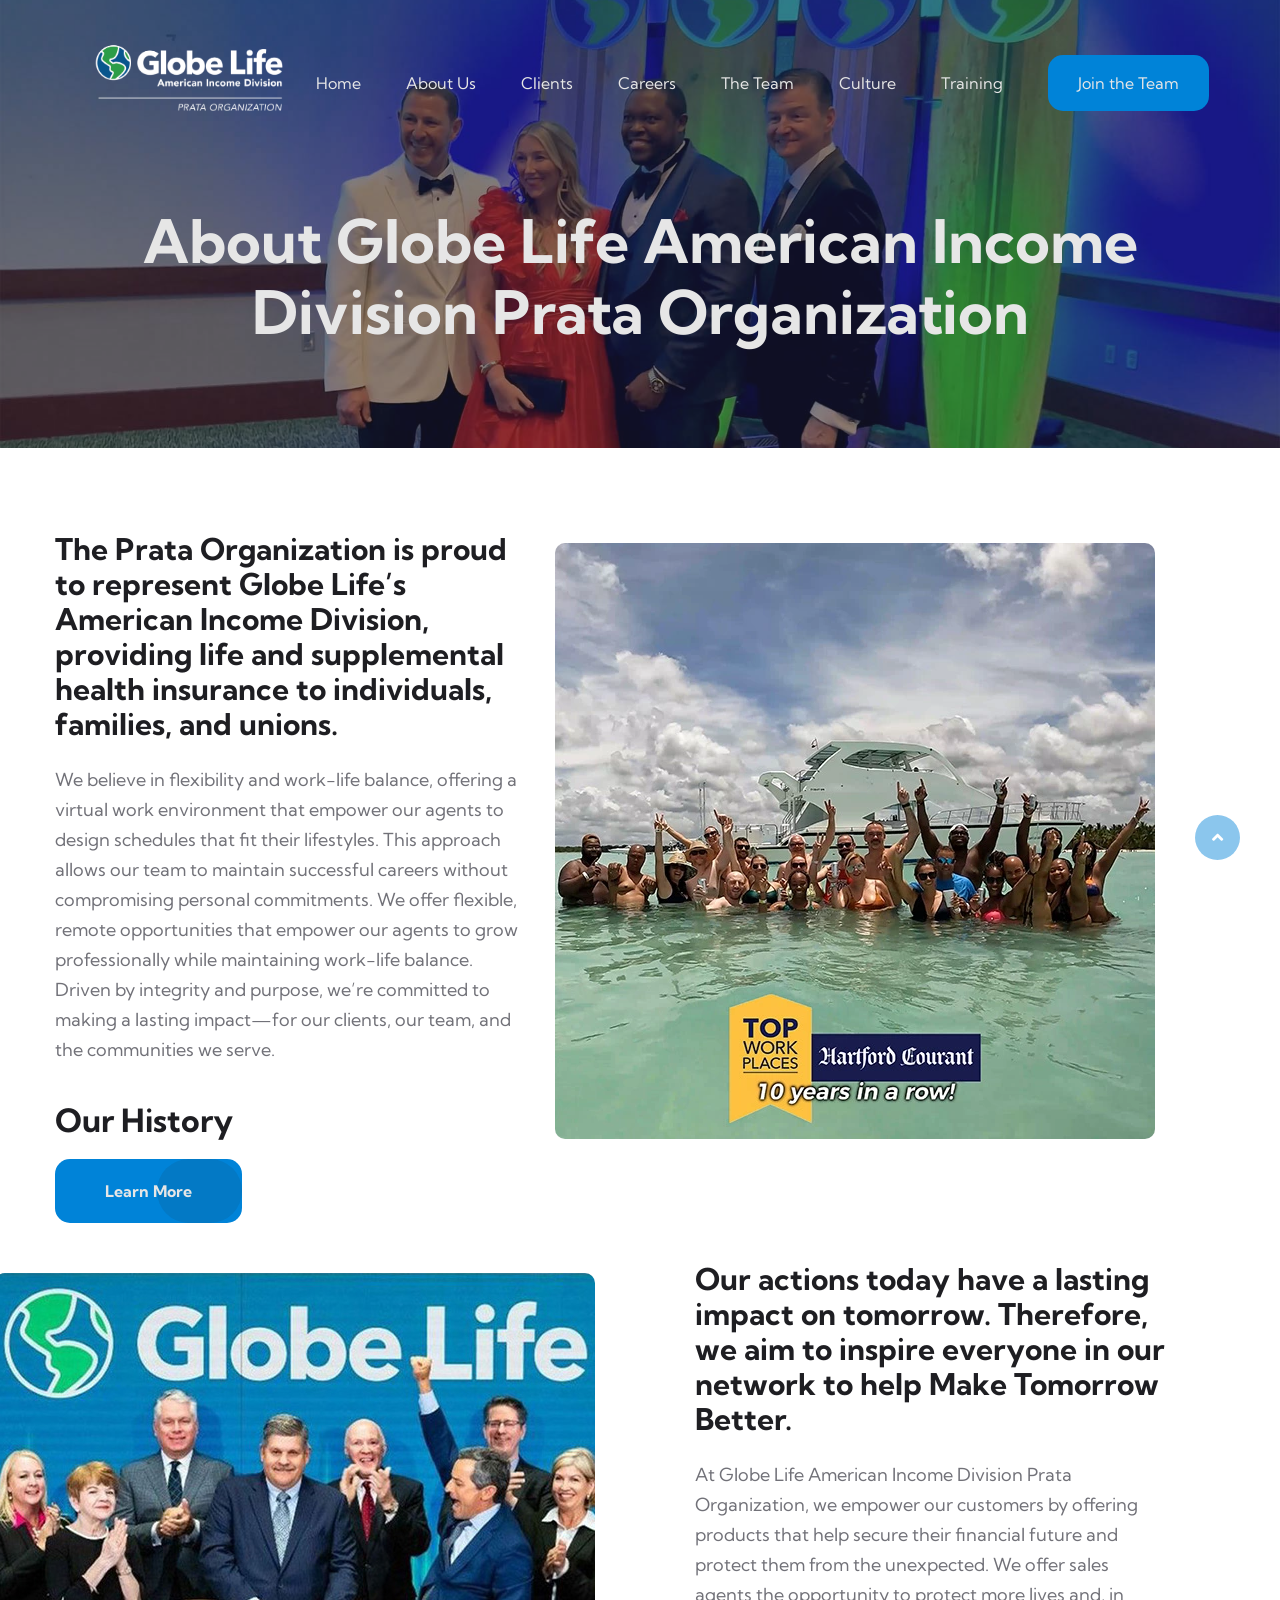
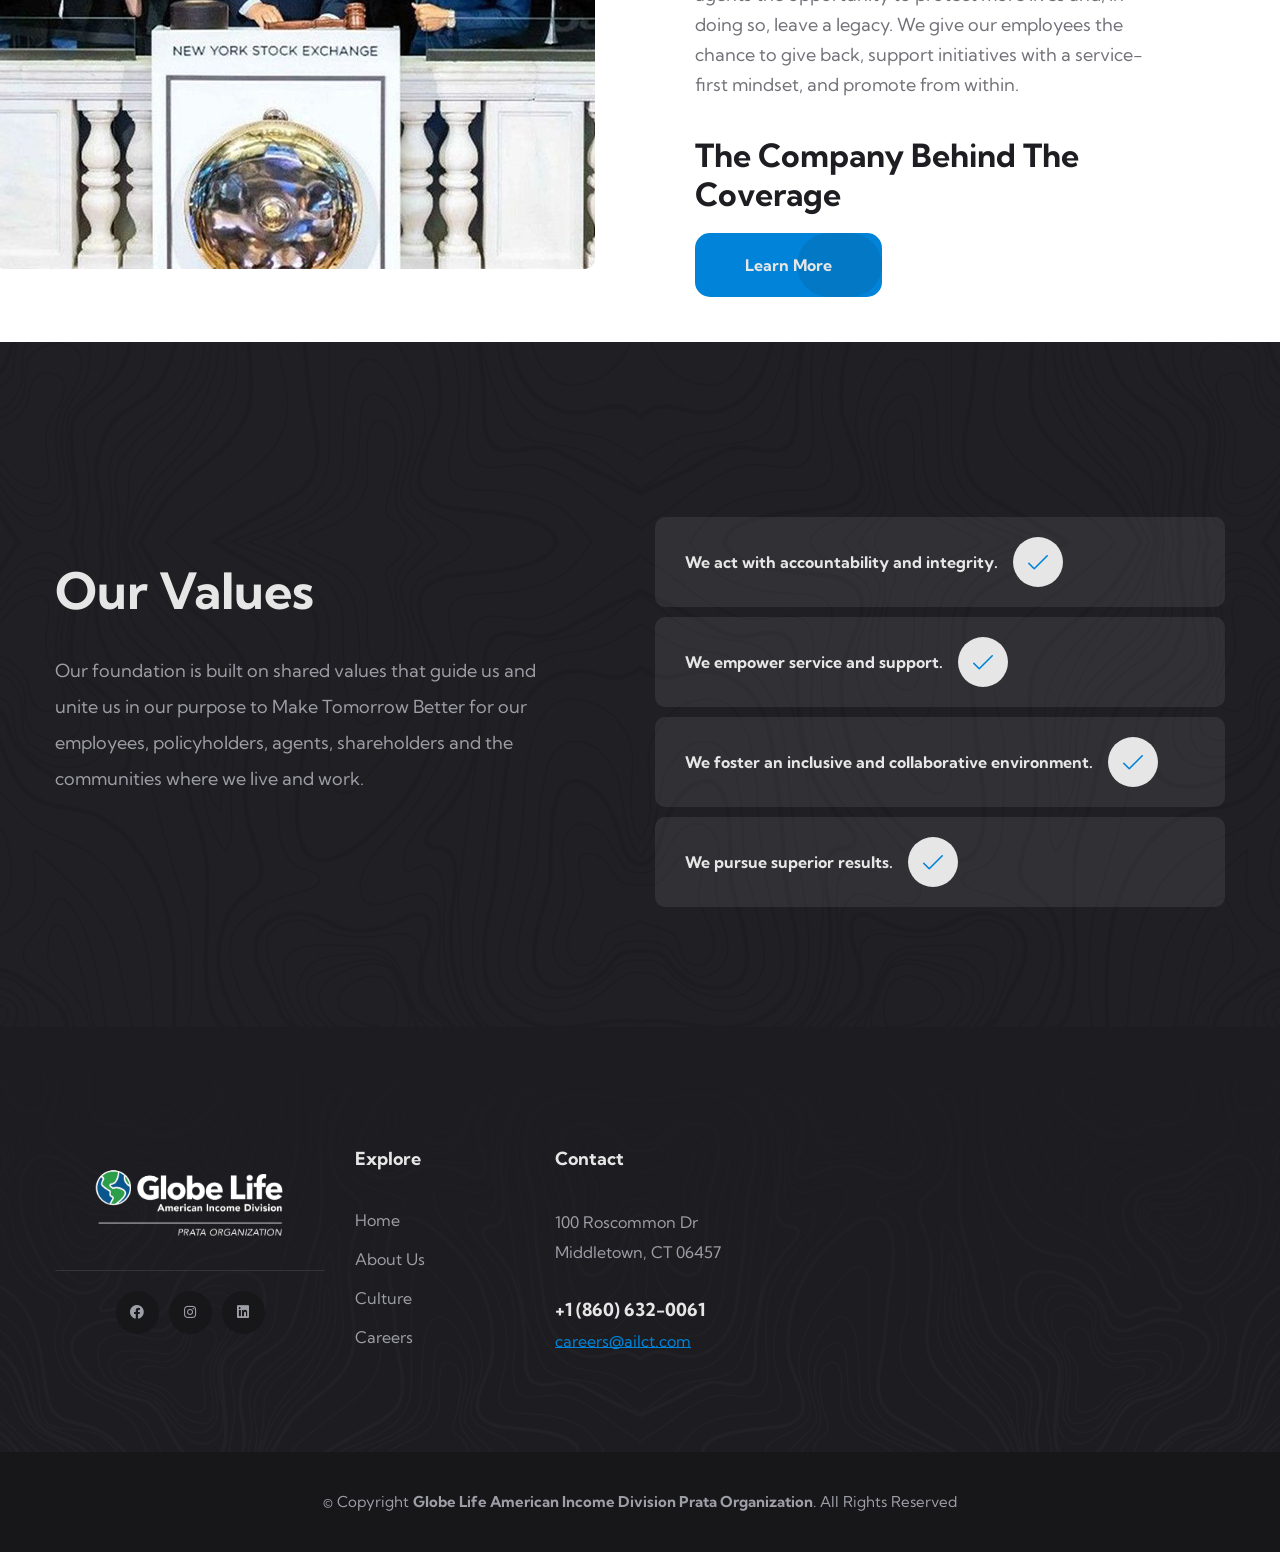
==== about-dev.html @ 78996fab "Create about-dev.html Create about dev page" ====
<!DOCTYPE html>
<html lang="en">

<head>
    <meta charset="UTF-8" />
    <meta name="viewport" content="width=device-width, initial-scale=1.0" />
    <title>About</title>
    <!-- favicons Icons -->
    <link rel="apple-touch-icon" sizes="180x180" href="assets/images/favicons/apple-touch-icon.png" />
    <link rel="icon" type="image/png" sizes="32x32" href="assets/images/favicons/favicon-32x32.png" />
    <link rel="icon" type="image/png" sizes="16x16" href="assets/images/favicons/favicon-16x16.png" />
    <link rel="manifest" href="assets/images/favicons/site.webmanifest" />
    <meta name="description" content="Entox HTML Template For Car Business" />

    <!-- fonts -->
    <link rel="preconnect" href="https://fonts.gstatic.com">
    <link href="https://fonts.googleapis.com/css2?family=Kumbh+Sans:wght@300;400;700&display=swap" rel="stylesheet">


    <link rel="stylesheet" href="assets/vendors/bootstrap/css/bootstrap.min.css" />
    <link rel="stylesheet" href="assets/vendors/animate/animate.min.css" />
    <link rel="stylesheet" href="assets/vendors/fontawesome/css/all.min.css" />
    <link rel="stylesheet" href="assets/vendors/jarallax/jarallax.css" />
    <link rel="stylesheet" href="assets/vendors/jquery-magnific-popup/jquery.magnific-popup.css" />
    <link rel="stylesheet" href="assets/vendors/nouislider/nouislider.min.css" />
    <link rel="stylesheet" href="assets/vendors/nouislider/nouislider.pips.css" />
    <link rel="stylesheet" href="assets/vendors/odometer/odometer.min.css" />
    <link rel="stylesheet" href="assets/vendors/swiper/swiper.min.css" />
    <link rel="stylesheet" href="assets/vendors/moniz-icons/style.css">
    <link rel="stylesheet" href="assets/vendors/tiny-slider/tiny-slider.min.css" />
    <link rel="stylesheet" href="assets/vendors/reey-font/stylesheet.css" />
    <link rel="stylesheet" href="assets/vendors/owl-carousel/owl.carousel.min.css" />
    <link rel="stylesheet" href="assets/vendors/owl-carousel/owl.theme.default.min.css" />
    <link rel="stylesheet" href="assets/vendors/twentytwenty/twentytwenty.css" />
    <link rel="stylesheet" href="assets/vendors/bxslider/jquery.bxslider.css" />
    <link rel="stylesheet" href="assets/vendors/bootstrap-select/css/bootstrap-select.min.css" />
    <link rel="stylesheet" href="assets/vendors/vegas/vegas.min.css" />
    <link rel="stylesheet" href="assets/vendors/jquery-ui/jquery-ui.css" />
    <link rel="stylesheet" href="assets/vendors/timepicker/timePicker.css" />

    <!-- template styles -->
    <link rel="stylesheet" href="assets/css/moniz.css" />
    <link rel="stylesheet" href="assets/css/moniz-responsive.css" />

    <!-- RTL Styles -->
    <link rel="stylesheet" href="assets/css/moniz-rtl.css">

    <!-- color css -->
    <link rel="stylesheet" id="jssDefault" href="assets/css/colors/color-default.css">
    <link rel="stylesheet" id="jssMode" href="assets/css/modes/moniz-normal.css">

    <!-- toolbar css -->
    <link rel="stylesheet" href="assets/css/moniz-toolbar.css">

</head>

<body>



    <div class="preloader">
        <img class="preloader__image" width="60" src="assets/images/loader.png" alt="" />
    </div>
    <!-- /.preloader -->
    <div class="page-wrapper">
        <header class="main-header clearfix">
            <nav class="main-menu clearfix">
                <div class="main-menu-wrapper clearfix">
                    <div class="main-menu-wrapper__left clearfix">
                        <div class="main-menu-wrapper__logo">
                            <a href="index.html"><img src="assets/images/pratalogo.png" alt=""></a>
                        </div>
                        <div class="main-menu-wrapper__social">
                            <a href="https://www.facebook.com/prataorganization/" class="clr-fb"><i class="fab fa-facebook"></i></a>
                            <a href="https://www.instagram.com/prata_organization" class="clr-ins"><i class="fab fa-instagram"></i></a>
                            <a href="https://www.instagram.com/prata_organization" class="clr-dri"><i class="fab fa-linkedin"></i></a>
                        </div>
                    </div>
                    <div class="main-menu-wrapper__main-menu">
                        <a href="#" class="mobile-nav__toggler">
                            <span></span>
                        </a>
                        <ul class="main-menu__list" >
                            <li  ><a href="index.html">Home</a></li>
                            <li><a href="about.html">About Us</a></li>
                            <li><a href="clients.html">Clients</a></li>
                            <li><a href="careers.html">Careers</a></li>
                            <li><a href="team.html">The Team</a></li>
                            <li><a href="culture.html">Culture</a></li>
                            <li><a href="https://prataacademy.com">Training</a></li>
                            <li> <a href="join.html" class="team-btn"><span>Join the Team</span></a></li>
                        </ul>
                    </div>
                    <!--
                    <div class="main-menu-wrapper__right">
                        <div class="main-menu-wrapper__right-contact-box">
                            <div class="main-menu-wrapper__right-contact-icon">
                                <span class="icon-phone-call"></span>
                            </div>

                            <div class="main-menu-wrapper__right-contact-number">
                                <a href="tel:92-666-888-0000">92 666 888 0000</a>
                            </div>
                        </div>
                    </div>
                    -->
                </div>
            </nav>
        </header>

        <div class="stricky-header stricked-menu main-menu">
            <div class="sticky-header__content"></div><!-- /.sticky-header__content -->
        </div><!-- /.stricky-header -->

        <!--Page Header Start-->
        <section class="page-header" style="background-image: url(assets/images/header-02.jpg);  background-position: 0px 30%">

            <div class="container">
                <div class="page-header__inner">
                    <h2>About Globe Life American Income Division Prata Organization</h2>
                </div>
            </div>
        </section>
        <!--Page Header End-->

        <!--Reasons Start-->
        <section class="reasons">
            <div class="container">

                <div class="row"  style="margin-top:-25px;">
                    <div class="col-xl-5 col-lg-6" >
                        <div class="reasons__right" style=" margin-right:0;">
                            <div class="section-title text-left">
                                <h2 class="section-title__title" style="font-size: 30px; line-height:35px; margin-right:0">
                                    The Prata Organization is proud to represent Globe Life’s American Income Division, providing life and supplemental health insurance to individuals, families, and unions.</h2>
                            </div>
                            <p class="reasons__text" style="line-height:30px;">We believe in flexibility and work-life balance, offering a virtual work environment that empower our agents to design schedules that fit their lifestyles. This approach allows our team to maintain successful careers without compromising personal commitments.

                                We offer flexible, remote opportunities that empower our agents to grow professionally while maintaining work-life balance.

                                Driven by integrity and purpose, we’re committed to making a lasting impact—for our clients, our team, and the communities we serve.</p>
                            <br>
                            <h2><strong>Our History</strong></h2>
                            <a href="https://www.ailife.com/about/history" class="thm-btn reasons__btn" style="margin-top:20px"><span>Learn More</span></a>
                            <br>
                        </div>
                    </div>
                    <div class="col-xl-7 col-lg-6" style="">
                        <div class="reasons__left">
                            <div class="reasons__img">
                                <img src="assets/images/aboutgraphic.webp" alt="">
                                <div class="reasons__img-shape-1"></div>
                                <div class="reasons__img-shape-2"></div>
                            </div>
                        </div>
                    </div>
                </div>
                <div class="row"  style="margin-top:50px;">
                    <div class="col-xl-7 col-lg-6" style="margin-left:-60px">
                        <div class="reasons__left">
                            <div class="reasons__img">
                                <img src="assets/images/about-main.jpg" alt="">
                                <div class="reasons__img-shape-1"></div>
                                <div class="reasons__img-shape-2"></div>
                            </div>
                        </div>
                    </div>
                    <div class="col-xl-5 col-lg-6">
                        <div class="reasons__right">
                            <div class="section-title text-left">
                                <h2 class="section-title__title" style="font-size: 30px; line-height:35px;">
                                    Our actions today have a lasting impact on tomorrow. Therefore, we aim to inspire everyone in our network to help Make Tomorrow Better.</h2>
                            </div>
                            <p class="reasons__text" style="line-height:30px;">At Globe Life American Income Division Prata Organization, we empower our customers by offering products that help secure their financial future and protect them from the unexpected. We offer sales agents the opportunity to protect more lives and, in doing so, leave a legacy. We give our employees the chance to give back, support initiatives with a service-first mindset, and promote from within.</p>
                            <br>
                            <h2><strong>The Company Behind The Coverage</strong></h2>
                            <a href="https://www.ailife.com/about" class="thm-btn reasons__btn" style="margin-top:20px"><span>Learn More</span></a>
                        </div>
                    </div>
                </div>
            </div>
        </section>
        <!--Reasons End-->

        <!--Core Features Start-->
        <section class="core-features">
            <div class="core-features-bg" style="background-image: url(assets/images/backgrounds/core-features-bg-invrt.jpg); ">
            </div>
            <div class="container">
                <div class="row">
                    <div class="col-xl-6 col-lg-6">
                        <div class="core-features__left" style="padding-top:100px;">
                            <div class="section-title text-left">
                                <h2 class="section-title__title">Our Values</h2>
                            </div>
                            <div class="core-features__left-bottom">
                                <div class="core-features__left-bottom-img">
                                    <!-- <img src="assets/images/resources/core-features-left-bottom-img.jpg" alt=""> -->
                                </div>
                                <div class="core-features__left-bottom-text">
                                    <p>Our foundation is built on shared values that guide us and unite us in our purpose to Make Tomorrow Better for our employees, policyholders, agents, shareholders and the communities where we live and work.</p>
                                </div>
                            </div>
                        </div>
                    </div>
                    <div class="col-xl-6 col-lg-4">
                        <div class="core-features__promicess">
                            <ul class="list-unstyled core-features__promicess-list" style="justify-content: left;">
                                <li style="justify-content: left;">
                                    <div class="text"  style="text-align: left">
                                        <p style="text-align: left">We act with accountability and integrity.</p>
                                    </div>
                                    <div class="icon" style="text-align: left">
                                        <span class="icon-tick"></span>
                                    </div>
                                </li>
                                <li style="justify-content: left;">
                                    <div class="text" style="text-align: left">
                                        <p style="text-align: left">We empower service and support.</p>
                                    </div>
                                    <div class="icon">
                                        <span class="icon-tick"></span>
                                    </div>
                                </li>
                                <li style="justify-content: left;">
                                    <div class="text" style="text-align: left">
                                        <p style="text-align: left">We foster an inclusive and collaborative environment.</p>
                                    </div>
                                    <div class="icon">
                                        <span class="icon-tick"></span>
                                    </div>
                                </li>
                                <li style="justify-content: left;">
                                    <div class="text">
                                        <p style="text-align: left">We pursue superior results.</p>
                                    </div>
                                    <div class="icon">
                                        <span class="icon-tick"></span>
                                    </div>
                                </li>
                            </ul>
                        </div>
                    </div>
                </div>
            </div>
        </section>
        <!--Core Features End-->

        <!--Counter One Start
        <section class="counters-one">
            <div class="container">
                <ul class="counters-one__box list-unstyled">
                    <li class="counter-one__single wow fadeInUp" data-wow-delay="100ms">
                        <div class="counter-one__icon">
                            <span class="icon-recommend"></span>
                        </div>
                        <h3 class="odometer" data-count="860">00</h3>
                        <p class="counter-one__text">Projects completed</p>
                    </li>
                    <li class="counter-one__single wow fadeInUp" data-wow-delay="200ms">
                        <div class="counter-one__icon">
                            <span class="icon-recruit"></span>
                        </div>
                        <h3 class="odometer" data-count="50">00</h3>
                        <p class="counter-one__text">Active clients</p>
                    </li>
                    <li class="counter-one__single wow fadeInUp" data-wow-delay="300ms">
                        <div class="counter-one__icon">
                            <span class="icon-coffee"></span>
                        </div>
                        <h3 class="odometer" data-count="93">00</h3>
                        <p class="counter-one__text">Cups of coffee</p>
                    </li>
                    <li class="counter-one__single wow fadeInUp" data-wow-delay="400ms">
                        <div class="counter-one__icon">
                            <span class="icon-customer-review"></span>
                        </div>
                        <h3 class="odometer" data-count="970">00</h3>
                        <p class="counter-one__text">Happy clients</p>
                    </li>
                    <li class="counter-one__shape wow fadeInUp" data-wow-delay="500ms"></li>
                </ul>
            </div>
        </section>
        Counter One End-->

        <!--Site Footer One Start-->
        <!--Site Footer One Start-->
        <!--Site Footer One Start-->
        <footer class="site-footer">
            <div class="site-footer__top">
                <div class="site-footer-top-bg"
                     style="background-image: url(assets/images/backgrounds/site-footer-bg.jpg)"></div>
                <div class="container">
                    <div class="row">
                        <div class="col-xl-3 col-lg-6 col-md-6 wow fadeInUp" data-wow-delay="100ms">
                            <div class="footer-widget__column footer-widget__about"  style="justify-content: center">
                                <div class="footer-widget__about-logo"  style="justify-content: center">
                                    <a href="index.html"><img src="assets/images/pratalogo.png" alt=""></a>
                                </div>
                                <!--    <p class="footer-widget__about-text">Welcome to our website design agency. Lore ipsum
                                        simply text amet cing elit.</p> -->
                                <div class="footer-widget__about-social-list" style="justify-content: center">
                                    <a href="https://www.facebook.com/prataorganization/" class="clr-fb"><i class="fab fa-facebook"></i></a>
                                    <a href="https://www.instagram.com/prata_organization" class="clr-ins"><i class="fab fa-instagram"></i></a>
                                    <a href="https://www.instagram.com/prata_organization" class="clr-dri"><i class="fab fa-linkedin"></i></a>
                                </div>
                            </div>
                        </div>
                        <div class="col-xl-2 col-lg-6 col-md-6 wow fadeInUp" data-wow-delay="200ms">
                            <div class="footer-widget__column footer-widget__explore clearfix">
                                <h3 class="footer-widget__title">Explore</h3>
                                <ul class="footer-widget__explore-list list-unstyled">
                                    <li><a href="./">Home</a></li>
                                    <li><a href="about.html">About Us</a></li>
                                    <li><a href="culture.html">Culture</a></li>
                                    <li><a href="careers.html">Careers</a></li>
                                </ul>
                            </div>
                        </div>
                        <div class="col-xl-3 col-lg-6 col-md-6 wow fadeInUp" data-wow-delay="400ms">
                            <div class="footer-widget__column footer-widget__contact">
                                <h3 class="footer-widget__title">Contact</h3>
                                <p class="footer-widget__contact-text">100 Roscommon Dr<br>Middletown, CT 06457</p>
                                <div class="footer-widget__contact-info">
                                    <p>
                                        <a href="tel:+1-860-632-0061" class="footer-widget__contact-phone">+1 (860) 632-0061</a>
                                        <a href="mailto:careers@ailct.com"
                                           class="footer-widget__contact-mail">careers@ailct.com</a>
                                    </p>
                                </div>
                            </div>
                        </div>

                    </div>
                </div>
            </div>
            <div class="site-footer-bottom">
                <div class="container">
                    <div class="row">
                        <div class="col-xl-12">
                            <div class="site-footer-bottom__inner">
                                <p class="site-footer-bottom__copy-right">© Copyright <strong><a
                                        href="./#">Globe Life American Income Division Prata Organization</a></strong>. All Rights Reserved</p>
                            </div>
                        </div>
                    </div>
                </div>
            </div>
        </footer>
        <!--Site Footer One End-->

        <!--Site Footer One End-->


    </div><!-- /.page-wrapper -->


    <div class="mobile-nav__wrapper">
        <div class="mobile-nav__overlay mobile-nav__toggler"></div>
        <!-- /.mobile-nav__overlay -->
        <div class="mobile-nav__content">
            <span class="mobile-nav__close mobile-nav__toggler"></span>

            <div class="logo-box">
                <a href="index.html" aria-label="logo image"><img src="assets/images/pratalogo.png" width="155"
                        alt="" /></a>
            </div>
            <!-- /.logo-box -->
            <div class="mobile-nav__container"></div>
            <!-- /.mobile-nav__container -->

            <ul class="mobile-nav__contact list-unstyled">
                <li>
                    <i class="fa fa-envelope"></i>
                    <a href="mailto:careers@ailct.com">careers@ailct.com</a>
                </li>
                <li>
                    <i class="fa fa-phone-alt"></i>
                    <a href="tel:860-632-0061">+1 (860) 632-0061</a>
                </li>
            </ul><!-- /.mobile-nav__contact -->
            <div class="mobile-nav__top">
                <div class="mobile-nav__social">
                    <a href="https://www.facebook.com/prataorganization/" class="clr-fb"><i class="fab fa-facebook"></i></a>
                    <a href="https://www.instagram.com/prata_organization" class="clr-ins"><i class="fab fa-instagram"></i></a>
                    <a href="https://www.instagram.com/prata_organization" class="clr-dri"><i class="fab fa-linkedin"></i></a>
                </div><!-- /.mobile-nav__social -->
            </div><!-- /.mobile-nav__top -->
        </div>
        <!-- /.mobile-nav__content -->
    </div>
    <!-- /.mobile-nav__wrapper -->

    <div class="search-popup">
        <div class="search-popup__overlay search-toggler"></div>
        <!-- /.search-popup__overlay -->
        <div class="search-popup__content">
            <form action="#">
                <label for="search" class="sr-only">search here</label><!-- /.sr-only -->
                <input type="text" id="search" placeholder="Search Here..." />
                <button type="submit" aria-label="search submit" class="thm-btn">
                    <i class="icon-magnifying-glass"></i>
                </button>
            </form>
        </div>
        <!-- /.search-popup__content -->
    </div>
    <!-- /.search-popup -->

    <a href="#" data-target="html" class="scroll-to-target scroll-to-top"><i class="fa fa-angle-up"></i></a>


    <script src="assets/vendors/jquery/jquery-3.5.1.min.js"></script>
    <script src="assets/vendors/bootstrap/js/bootstrap.bundle.min.js"></script>
    <script src="assets/vendors/jarallax/jarallax.min.js"></script>
    <script src="assets/vendors/jquery-ajaxchimp/jquery.ajaxchimp.min.js"></script>
    <script src="assets/vendors/jquery-appear/jquery.appear.min.js"></script>
    <script src="assets/vendors/jquery-circle-progress/jquery.circle-progress.min.js"></script>
    <script src="assets/vendors/jquery-magnific-popup/jquery.magnific-popup.min.js"></script>
    <script src="assets/vendors/jquery-validate/jquery.validate.min.js"></script>
    <script src="assets/vendors/nouislider/nouislider.min.js"></script>
    <script src="assets/vendors/odometer/odometer.min.js"></script>
    <script src="assets/vendors/swiper/swiper.min.js"></script>
    <script src="assets/vendors/tiny-slider/tiny-slider.min.js"></script>
    <script src="assets/vendors/wnumb/wNumb.min.js"></script>
    <script src="assets/vendors/wow/wow.js"></script>
    <script src="assets/vendors/isotope/isotope.js"></script>
    <script src="assets/vendors/countdown/countdown.min.js"></script>
    <script src="assets/vendors/owl-carousel/owl.carousel.min.js"></script>
    <script src="assets/vendors/twentytwenty/twentytwenty.js"></script>
    <script src="assets/vendors/twentytwenty/jquery.event.move.js"></script>
    <script src="assets/vendors/bxslider/jquery.bxslider.min.js"></script>
    <script src="assets/vendors/bootstrap-select/js/bootstrap-select.min.js"></script>
    <script src="assets/vendors/vegas/vegas.min.js"></script>
    <script src="assets/vendors/jquery-ui/jquery-ui.js"></script>
    <script src="assets/vendors/timepicker/timePicker.js"></script>


    <script src="http://maps.google.com/maps/api/js?key=AIzaSyATY4Rxc8jNvDpsK8ZetC7JyN4PFVYGCGM"></script>


    <!-- template js -->
    <script src="assets/js/moniz.js"></script>



</body>

</html>
---- assets/vendors/nouislider/nouislider.min.css ----
/*! nouislider - 14.1.1 - 12/15/2019 */
.noUi-target,.noUi-target *{-webkit-touch-callout:none;-webkit-tap-highlight-color:transparent;-webkit-user-select:none;-ms-touch-action:none;touch-action:none;-ms-user-select:none;-moz-user-select:none;user-select:none;-moz-box-sizing:border-box;box-sizing:border-box}.noUi-target{position:relative}.noUi-base,.noUi-connects{width:100%;height:100%;position:relative;z-index:1}.noUi-connects{overflow:hidden;z-index:0}.noUi-connect,.noUi-origin{will-change:transform;position:absolute;z-index:1;top:0;right:0;-ms-transform-origin:0 0;-webkit-transform-origin:0 0;-webkit-transform-style:preserve-3d;transform-origin:0 0;transform-style:flat}.noUi-connect{height:100%;width:100%}.noUi-origin{height:10%;width:10%}.noUi-txt-dir-rtl.noUi-horizontal .noUi-origin{left:0;right:auto}.noUi-vertical .noUi-origin{width:0}.noUi-horizontal .noUi-origin{height:0}.noUi-handle{-webkit-backface-visibility:hidden;backface-visibility:hidden;position:absolute}.noUi-touch-area{height:100%;width:100%}.noUi-state-tap .noUi-connect,.noUi-state-tap .noUi-origin{-webkit-transition:transform .3s;transition:transform .3s}.noUi-state-drag *{cursor:inherit!important}.noUi-horizontal{height:18px}.noUi-horizontal .noUi-handle{width:34px;height:28px;right:-17px;top:-6px}.noUi-vertical{width:18px}.noUi-vertical .noUi-handle{width:28px;height:34px;right:-6px;top:-17px}.noUi-txt-dir-rtl.noUi-horizontal .noUi-handle{left:-17px;right:auto}.noUi-target{background:#FAFAFA;border-radius:4px;border:1px solid #D3D3D3;box-shadow:inset 0 1px 1px #F0F0F0,0 3px 6px -5px #BBB}.noUi-connects{border-radius:3px}.noUi-connect{background:#3FB8AF}.noUi-draggable{cursor:ew-resize}.noUi-vertical .noUi-draggable{cursor:ns-resize}.noUi-handle{border:1px solid #D9D9D9;border-radius:3px;background:#FFF;cursor:default;box-shadow:inset 0 0 1px #FFF,inset 0 1px 7px #EBEBEB,0 3px 6px -3px #BBB}.noUi-active{box-shadow:inset 0 0 1px #FFF,inset 0 1px 7px #DDD,0 3px 6px -3px #BBB}.noUi-handle:after,.noUi-handle:before{content:"";display:block;position:absolute;height:14px;width:1px;background:#E8E7E6;left:14px;top:6px}.noUi-handle:after{left:17px}.noUi-vertical .noUi-handle:after,.noUi-vertical .noUi-handle:before{width:14px;height:1px;left:6px;top:14px}.noUi-vertical .noUi-handle:after{top:17px}[disabled] .noUi-connect{background:#B8B8B8}[disabled] .noUi-handle,[disabled].noUi-handle,[disabled].noUi-target{cursor:not-allowed}.noUi-pips,.noUi-pips *{-moz-box-sizing:border-box;box-sizing:border-box}.noUi-pips{position:absolute;color:#999}.noUi-value{position:absolute;white-space:nowrap;text-align:center}.noUi-value-sub{color:#ccc;font-size:10px}.noUi-marker{position:absolute;background:#CCC}.noUi-marker-sub{background:#AAA}.noUi-marker-large{background:#AAA}.noUi-pips-horizontal{padding:10px 0;height:80px;top:100%;left:0;width:100%}.noUi-value-horizontal{-webkit-transform:translate(-50%,50%);transform:translate(-50%,50%)}.noUi-rtl .noUi-value-horizontal{-webkit-transform:translate(50%,50%);transform:translate(50%,50%)}.noUi-marker-horizontal.noUi-marker{margin-left:-1px;width:2px;height:5px}.noUi-marker-horizontal.noUi-marker-sub{height:10px}.noUi-marker-horizontal.noUi-marker-large{height:15px}.noUi-pips-vertical{padding:0 10px;height:100%;top:0;left:100%}.noUi-value-vertical{-webkit-transform:translate(0,-50%);transform:translate(0,-50%);padding-left:25px}.noUi-rtl .noUi-value-vertical{-webkit-transform:translate(0,50%);transform:translate(0,50%)}.noUi-marker-vertical.noUi-marker{width:5px;height:2px;margin-top:-1px}.noUi-marker-vertical.noUi-marker-sub{width:10px}.noUi-marker-vertical.noUi-marker-large{width:15px}.noUi-tooltip{display:block;position:absolute;border:1px solid #D9D9D9;border-radius:3px;background:#fff;color:#000;padding:5px;text-align:center;white-space:nowrap}.noUi-horizontal .noUi-tooltip{-webkit-transform:translate(-50%,0);transform:translate(-50%,0);left:50%;bottom:120%}.noUi-vertical .noUi-tooltip{-webkit-transform:translate(0,-50%);transform:translate(0,-50%);top:50%;right:120%}
---- assets/vendors/nouislider/nouislider.pips.css ----
/* Base;
 *
 */
.noUi-pips,
.noUi-pips * {
-moz-box-sizing: border-box;
	box-sizing: border-box;
}
.noUi-pips {
	position: absolute;
	font: 400 12px Arial;
	color: #999;
}

/* Values;
 *
 */
.noUi-value {
	width: 40px;
	position: absolute;
	text-align: center;
}
.noUi-value-sub {
	color: #ccc;
	font-size: 10px;
}

/* Markings;
 *
 */
.noUi-marker {
	position: absolute;
	background: #CCC;
}
.noUi-marker-sub {
	background: #AAA;
}
.noUi-marker-large {
	background: #AAA;
}

/* Horizontal layout;
 *
 */
.noUi-pips-horizontal {
	padding: 10px 0;
	height: 50px;
	top: 100%;
	left: 0;
	width: 100%;
}
.noUi-value-horizontal {
	margin-left: -20px;
	padding-top: 20px;
}
.noUi-value-horizontal.noUi-value-sub {
	padding-top: 15px;
}

.noUi-marker-horizontal.noUi-marker {
	margin-left: -1px;
	width: 2px;
	height: 5px;
}
.noUi-marker-horizontal.noUi-marker-sub {
	height: 10px;
}
.noUi-marker-horizontal.noUi-marker-large {
	height: 15px;
}

/* Vertical layout;
 *
 */
.noUi-pips-vertical {
	padding: 0 10px;
	height: 100%;
	top: 0;
	left: 100%;
}
.noUi-value-vertical {
	width: 15px;
	margin-left: 20px;
	margin-top: -5px;
}

.noUi-marker-vertical.noUi-marker {
	width: 5px;
	height: 2px;
	margin-top: -1px;
}
.noUi-marker-vertical.noUi-marker-sub {
	width: 10px;
}
.noUi-marker-vertical.noUi-marker-large {
	width: 15px;
}
---- assets/vendors/moniz-icons/style.css ----
@font-face {
  font-family: 'icomoon';
  src:  url('fonts/icomoon.eot?f3u5hc');
  src:  url('fonts/icomoon.eot?f3u5hc#iefix') format('embedded-opentype'),
    url('fonts/icomoon.ttf?f3u5hc') format('truetype'),
    url('fonts/icomoon.woff?f3u5hc') format('woff'),
    url('fonts/icomoon.svg?f3u5hc#icomoon') format('svg');
  font-weight: normal;
  font-style: normal;
  font-display: block;
}

[class^="icon-"], [class*=" icon-"] {
  /* use !important to prevent issues with browser extensions that change fonts */
  font-family: 'icomoon' !important;
  speak: never;
  font-style: normal;
  font-weight: normal;
  font-variant: normal;
  text-transform: none;
  line-height: 1;

  /* Better Font Rendering =========== */
  -webkit-font-smoothing: antialiased;
  -moz-osx-font-smoothing: grayscale;
}

.icon-placeholder:before {
  content: "\e900";
}
.icon-relationship:before {
  content: "\e901";
}
.icon-magnifying-glass:before {
  content: "\e902";
}
.icon-phone-call:before {
  content: "\e903";
}
.icon-right-arrow:before {
  content: "\e904";
}
.icon-left-arrow:before {
  content: "\e905";
}
.icon-tick:before {
  content: "\e906";
}
.icon-recommend:before {
  content: "\e907";
}
.icon-recruit:before {
  content: "\e908";
}
.icon-coffee:before {
  content: "\e909";
}
.icon-customer-review:before {
  content: "\e90a";
}
.icon-development:before {
  content: "\e90b";
}
.icon-color-sample:before {
  content: "\e90c";
}
.icon-front-end:before {
  content: "\e90d";
}
.icon-online-shopping:before {
  content: "\e90e";
}
.icon-web-design:before {
  content: "\e90f";
}
.icon-graphic-design:before {
  content: "\e910";
}
.icon-play-button:before {
  content: "\e911";
}
.icon-training:before {
  content: "\e912";
}
.icon-strategy:before {
  content: "\e913";
}
---- assets/vendors/reey-font/stylesheet.css ----
/*! Generated by Font Squirrel (https://www.fontsquirrel.com) on January 28, 2021 */



@font-face {
    font-family: 'reeyregular';
    src: url('reey-regular-webfont.woff2') format('woff2'),
         url('reey-regular-webfont.woff') format('woff');
    font-weight: normal;
    font-style: normal;

}
---- assets/vendors/twentytwenty/twentytwenty.css ----
.twentytwenty-horizontal .twentytwenty-handle:before, .twentytwenty-horizontal .twentytwenty-handle:after, .twentytwenty-vertical .twentytwenty-handle:before, .twentytwenty-vertical .twentytwenty-handle:after {
  content: " ";
  display: block;
  background: white;
  position: absolute;
  z-index: 30;
  -webkit-box-shadow: 0px 0px 12px rgba(51, 51, 51, 0.5);
  -moz-box-shadow: 0px 0px 12px rgba(51, 51, 51, 0.5);
  box-shadow: 0px 0px 12px rgba(51, 51, 51, 0.5); }

.twentytwenty-horizontal .twentytwenty-handle:before, .twentytwenty-horizontal .twentytwenty-handle:after {
  width: 3px;
  height: 9999px;
  left: 50%;
  margin-left: -1.5px; }

.twentytwenty-vertical .twentytwenty-handle:before, .twentytwenty-vertical .twentytwenty-handle:after {
  width: 9999px;
  height: 3px;
  top: 50%;
  margin-top: -1.5px; }

.twentytwenty-before-label, .twentytwenty-after-label, .twentytwenty-overlay {
  position: absolute;
  top: 0;
  width: 100%;
  height: 100%; }

.twentytwenty-before-label, .twentytwenty-after-label, .twentytwenty-overlay {
  -webkit-transition-duration: 0.5s;
  -moz-transition-duration: 0.5s;
  transition-duration: 0.5s; }

.twentytwenty-before-label, .twentytwenty-after-label {
  -webkit-transition-property: opacity;
  -moz-transition-property: opacity;
  transition-property: opacity; }

.twentytwenty-before-label:before, .twentytwenty-after-label:before {
  color: white;
  font-size: 13px;
  letter-spacing: 0.1em; }

.twentytwenty-before-label:before, .twentytwenty-after-label:before {
  position: absolute;
  background: rgba(255, 255, 255, 0.2);
  line-height: 38px;
  padding: 0 20px;
  -webkit-border-radius: 2px;
  -moz-border-radius: 2px;
  border-radius: 2px; }

.twentytwenty-horizontal .twentytwenty-before-label:before, .twentytwenty-horizontal .twentytwenty-after-label:before {
  bottom: 0px;
  margin-top: -19px; }

.twentytwenty-vertical .twentytwenty-before-label:before, .twentytwenty-vertical .twentytwenty-after-label:before {
  left: 50%;
  margin-left: -45px;
  text-align: center;
  width: 90px; }

.twentytwenty-left-arrow, .twentytwenty-right-arrow, .twentytwenty-up-arrow, .twentytwenty-down-arrow {
  width: 0;
  height: 0;
  border: 6px inset transparent;
  position: absolute; }

.twentytwenty-left-arrow, .twentytwenty-right-arrow {
  top: 50%;
  margin-top: -6px; }

.twentytwenty-up-arrow, .twentytwenty-down-arrow {
  left: 50%;
  margin-left: -6px; }

.twentytwenty-container {
  -webkit-box-sizing: content-box;
  -moz-box-sizing: content-box;
  box-sizing: content-box;
  z-index: 0;
  overflow: hidden;
  position: relative;
  -webkit-user-select: none;
  -moz-user-select: none; }
  .twentytwenty-container img {
    max-width: 100%;
    position: absolute;
    top: 0;
    display: block; }
  .twentytwenty-container.active .twentytwenty-overlay, .twentytwenty-container.active :hover.twentytwenty-overlay {
    background: rgba(0, 0, 0, 0); }
    .twentytwenty-container.active .twentytwenty-overlay .twentytwenty-before-label,
    .twentytwenty-container.active .twentytwenty-overlay .twentytwenty-after-label, .twentytwenty-container.active :hover.twentytwenty-overlay .twentytwenty-before-label,
    .twentytwenty-container.active :hover.twentytwenty-overlay .twentytwenty-after-label {
      opacity: 0; }
  .twentytwenty-container * {
    -webkit-box-sizing: content-box;
    -moz-box-sizing: content-box;
    box-sizing: content-box; }

.twentytwenty-before-label {
  opacity: 0; }
  .twentytwenty-before-label:before {
    content: attr(data-content); }

.twentytwenty-after-label {
  opacity: 0; }
  .twentytwenty-after-label:before {
    content: attr(data-content); }

.twentytwenty-horizontal .twentytwenty-before-label:before {
  left: 10px; }

.twentytwenty-horizontal .twentytwenty-after-label:before {
  right: 10px; }

.twentytwenty-vertical .twentytwenty-before-label:before {
  top: 10px; }

.twentytwenty-vertical .twentytwenty-after-label:before {
  bottom: 10px; }

.twentytwenty-overlay {
  -webkit-transition-property: background;
  -moz-transition-property: background;
  transition-property: background;
  background: rgba(0, 0, 0, 0);
  z-index: 25; }
  .twentytwenty-overlay:hover {
    background: rgba(0, 0, 0, 0.5); }
    .twentytwenty-overlay:hover .twentytwenty-after-label {
      opacity: 1; }
    .twentytwenty-overlay:hover .twentytwenty-before-label {
      opacity: 1; }

.twentytwenty-before {
  z-index: 20; }

.twentytwenty-after {
  z-index: 10; }

.twentytwenty-handle {
  height: 38px;
  width: 38px;
  position: absolute;
  left: 50%;
  top: 50%;
  margin-left: -22px;
  margin-top: -22px;
  border: 3px solid white;
  -webkit-border-radius: 1000px;
  -moz-border-radius: 1000px;
  border-radius: 1000px;
  -webkit-box-shadow: 0px 0px 12px rgba(51, 51, 51, 0.5);
  -moz-box-shadow: 0px 0px 12px rgba(51, 51, 51, 0.5);
  box-shadow: 0px 0px 12px rgba(51, 51, 51, 0.5);
  z-index: 40;
  cursor: pointer; }

.twentytwenty-horizontal .twentytwenty-handle:before {
  bottom: 50%;
  margin-bottom: 22px;
  -webkit-box-shadow: 0 3px 0 white, 0px 0px 12px rgba(51, 51, 51, 0.5);
  -moz-box-shadow: 0 3px 0 white, 0px 0px 12px rgba(51, 51, 51, 0.5);
  box-shadow: 0 3px 0 white, 0px 0px 12px rgba(51, 51, 51, 0.5); }
.twentytwenty-horizontal .twentytwenty-handle:after {
  top: 50%;
  margin-top: 22px;
  -webkit-box-shadow: 0 -3px 0 white, 0px 0px 12px rgba(51, 51, 51, 0.5);
  -moz-box-shadow: 0 -3px 0 white, 0px 0px 12px rgba(51, 51, 51, 0.5);
  box-shadow: 0 -3px 0 white, 0px 0px 12px rgba(51, 51, 51, 0.5); }

.twentytwenty-vertical .twentytwenty-handle:before {
  left: 50%;
  margin-left: 22px;
  -webkit-box-shadow: 3px 0 0 white, 0px 0px 12px rgba(51, 51, 51, 0.5);
  -moz-box-shadow: 3px 0 0 white, 0px 0px 12px rgba(51, 51, 51, 0.5);
  box-shadow: 3px 0 0 white, 0px 0px 12px rgba(51, 51, 51, 0.5); }
.twentytwenty-vertical .twentytwenty-handle:after {
  right: 50%;
  margin-right: 22px;
  -webkit-box-shadow: -3px 0 0 white, 0px 0px 12px rgba(51, 51, 51, 0.5);
  -moz-box-shadow: -3px 0 0 white, 0px 0px 12px rgba(51, 51, 51, 0.5);
  box-shadow: -3px 0 0 white, 0px 0px 12px rgba(51, 51, 51, 0.5); }

.twentytwenty-left-arrow {
  border-right: 6px solid white;
  left: 50%;
  margin-left: -17px; }

.twentytwenty-right-arrow {
  border-left: 6px solid white;
  right: 50%;
  margin-right: -17px; }

.twentytwenty-up-arrow {
  border-bottom: 6px solid white;
  top: 50%;
  margin-top: -17px; }

.twentytwenty-down-arrow {
  border-top: 6px solid white;
  bottom: 50%;
  margin-bottom: -17px; }
---- assets/vendors/vegas/vegas.min.css ----
.vegas-overlay,.vegas-slide,.vegas-slide-inner,.vegas-timer,.vegas-wrapper{position:absolute;top:0;left:0;bottom:0;right:0;overflow:hidden;border:none;padding:0;margin:0}.vegas-overlay{opacity:.5;background:url(overlays/02.png) center center}.vegas-timer{top:auto;bottom:0;height:2px}.vegas-timer-progress{width:0;height:100%;background:#fff;transition:width ease-out}.vegas-timer-running .vegas-timer-progress{width:100%}.vegas-slide,.vegas-slide-inner{margin:0;padding:0;background:center center no-repeat;-webkit-transform:translateZ(0);transform:translateZ(0);will-change:transform,opacity}body .vegas-container{overflow:hidden!important;position:relative}.vegas-video{min-width:100%;min-height:100%;width:auto;height:auto}body.vegas-container{overflow:auto;position:static;z-index:-2}body.vegas-container>.vegas-overlay,body.vegas-container>.vegas-slide,body.vegas-container>.vegas-timer{position:fixed;z-index:-1}.vegas-transition-blur,.vegas-transition-blur2{opacity:0;-webkit-filter:blur(32px) brightness(1.01);filter:blur(32px) brightness(1.01)}.vegas-transition-blur-in,.vegas-transition-blur2-in{opacity:1;-webkit-filter:blur(0) brightness(1.01);filter:blur(0) brightness(1.01)}.vegas-transition-blur2-out{opacity:0}.vegas-transition-burn,.vegas-transition-burn2{opacity:0;-webkit-filter:contrast(1000%) saturate(1000%);filter:contrast(1000%) saturate(1000%)}.vegas-transition-burn-in,.vegas-transition-burn2-in{opacity:1;-webkit-filter:contrast(100%) saturate(100%);filter:contrast(100%) saturate(100%)}.vegas-transition-burn2-out{opacity:0;-webkit-filter:contrast(1000%) saturate(1000%);filter:contrast(1000%) saturate(1000%)}.vegas-transition-fade,.vegas-transition-fade2{opacity:0}.vegas-transition-fade-in,.vegas-transition-fade2-in{opacity:1}.vegas-transition-fade2-out{opacity:0}.vegas-transition-flash,.vegas-transition-flash2{opacity:0;-webkit-filter:brightness(25);filter:brightness(25)}.vegas-transition-flash-in,.vegas-transition-flash2-in{opacity:1;-webkit-filter:brightness(1);filter:brightness(1)}.vegas-transition-flash2-out{opacity:0;-webkit-filter:brightness(25);filter:brightness(25)}.vegas-transition-negative,.vegas-transition-negative2{opacity:0;-webkit-filter:invert(100%);filter:invert(100%)}.vegas-transition-negative-in,.vegas-transition-negative2-in{opacity:1;-webkit-filter:invert(0);filter:invert(0)}.vegas-transition-negative2-out{opacity:0;-webkit-filter:invert(100%);filter:invert(100%)}.vegas-transition-slideDown,.vegas-transition-slideDown2{-webkit-transform:translateY(-100%);transform:translateY(-100%)}.vegas-transition-slideDown-in,.vegas-transition-slideDown2-in{-webkit-transform:translateY(0);transform:translateY(0)}.vegas-transition-slideDown2-out{-webkit-transform:translateY(100%);transform:translateY(100%)}.vegas-transition-slideLeft,.vegas-transition-slideLeft2{-webkit-transform:translateX(100%);transform:translateX(100%)}.vegas-transition-slideLeft-in,.vegas-transition-slideLeft2-in{-webkit-transform:translateX(0);transform:translateX(0)}.vegas-transition-slideLeft2-out,.vegas-transition-slideRight,.vegas-transition-slideRight2{-webkit-transform:translateX(-100%);transform:translateX(-100%)}.vegas-transition-slideRight-in,.vegas-transition-slideRight2-in{-webkit-transform:translateX(0);transform:translateX(0)}.vegas-transition-slideRight2-out{-webkit-transform:translateX(100%);transform:translateX(100%)}.vegas-transition-slideUp,.vegas-transition-slideUp2{-webkit-transform:translateY(100%);transform:translateY(100%)}.vegas-transition-slideUp-in,.vegas-transition-slideUp2-in{-webkit-transform:translateY(0);transform:translateY(0)}.vegas-transition-slideUp2-out{-webkit-transform:translateY(-100%);transform:translateY(-100%)}.vegas-transition-swirlLeft,.vegas-transition-swirlLeft2{-webkit-transform:scale(2) rotate(35deg);transform:scale(2) rotate(35deg);opacity:0}.vegas-transition-swirlLeft-in,.vegas-transition-swirlLeft2-in{-webkit-transform:scale(1) rotate(0);transform:scale(1) rotate(0);opacity:1}.vegas-transition-swirlLeft2-out,.vegas-transition-swirlRight,.vegas-transition-swirlRight2{-webkit-transform:scale(2) rotate(-35deg);transform:scale(2) rotate(-35deg);opacity:0}.vegas-transition-swirlRight-in,.vegas-transition-swirlRight2-in{-webkit-transform:scale(1) rotate(0);transform:scale(1) rotate(0);opacity:1}.vegas-transition-swirlRight2-out{-webkit-transform:scale(2) rotate(35deg);transform:scale(2) rotate(35deg);opacity:0}.vegas-transition-zoomIn,.vegas-transition-zoomIn2{-webkit-transform:scale(0);transform:scale(0);opacity:0}.vegas-transition-zoomIn-in,.vegas-transition-zoomIn2-in{-webkit-transform:scale(1);transform:scale(1);opacity:1}.vegas-transition-zoomIn2-out,.vegas-transition-zoomOut,.vegas-transition-zoomOut2{-webkit-transform:scale(2);transform:scale(2);opacity:0}.vegas-transition-zoomOut-in,.vegas-transition-zoomOut2-in{-webkit-transform:scale(1);transform:scale(1);opacity:1}.vegas-transition-zoomOut2-out{-webkit-transform:scale(0);transform:scale(0);opacity:0}.vegas-animation-kenburns{-webkit-animation:kenburns ease-out;animation:kenburns ease-out}@-webkit-keyframes kenburns{0%{-webkit-transform:scale(1.5);transform:scale(1.5)}100%{-webkit-transform:scale(1);transform:scale(1)}}@keyframes kenburns{0%{-webkit-transform:scale(1.5);transform:scale(1.5)}100%{-webkit-transform:scale(1);transform:scale(1)}}.vegas-animation-kenburnsDownLeft{-webkit-animation:kenburnsDownLeft ease-out;animation:kenburnsDownLeft ease-out}@-webkit-keyframes kenburnsDownLeft{0%{-webkit-transform:scale(1.5) translate(10%,-10%);transform:scale(1.5) translate(10%,-10%)}100%{-webkit-transform:scale(1) translate(0,0);transform:scale(1) translate(0,0)}}@keyframes kenburnsDownLeft{0%{-webkit-transform:scale(1.5) translate(10%,-10%);transform:scale(1.5) translate(10%,-10%)}100%{-webkit-transform:scale(1) translate(0,0);transform:scale(1) translate(0,0)}}.vegas-animation-kenburnsDownRight{-webkit-animation:kenburnsDownRight ease-out;animation:kenburnsDownRight ease-out}@-webkit-keyframes kenburnsDownRight{0%{-webkit-transform:scale(1.5) translate(-10%,-10%);transform:scale(1.5) translate(-10%,-10%)}100%{-webkit-transform:scale(1) translate(0,0);transform:scale(1) translate(0,0)}}@keyframes kenburnsDownRight{0%{-webkit-transform:scale(1.5) translate(-10%,-10%);transform:scale(1.5) translate(-10%,-10%)}100%{-webkit-transform:scale(1) translate(0,0);transform:scale(1) translate(0,0)}}.vegas-animation-kenburnsDown{-webkit-animation:kenburnsDown ease-out;animation:kenburnsDown ease-out}@-webkit-keyframes kenburnsDown{0%{-webkit-transform:scale(1.5) translate(0,-10%);transform:scale(1.5) translate(0,-10%)}100%{-webkit-transform:scale(1) translate(0,0);transform:scale(1) translate(0,0)}}@keyframes kenburnsDown{0%{-webkit-transform:scale(1.5) translate(0,-10%);transform:scale(1.5) translate(0,-10%)}100%{-webkit-transform:scale(1) translate(0,0);transform:scale(1) translate(0,0)}}.vegas-animation-kenburnsLeft{-webkit-animation:kenburnsLeft ease-out;animation:kenburnsLeft ease-out}@-webkit-keyframes kenburnsLeft{0%{-webkit-transform:scale(1.5) translate(10%,0);transform:scale(1.5) translate(10%,0)}100%{-webkit-transform:scale(1) translate(0,0);transform:scale(1) translate(0,0)}}@keyframes kenburnsLeft{0%{-webkit-transform:scale(1.5) translate(10%,0);transform:scale(1.5) translate(10%,0)}100%{-webkit-transform:scale(1) translate(0,0);transform:scale(1) translate(0,0)}}.vegas-animation-kenburnsRight{-webkit-animation:kenburnsRight ease-out;animation:kenburnsRight ease-out}@-webkit-keyframes kenburnsRight{0%{-webkit-transform:scale(1.5) translate(-10%,0);transform:scale(1.5) translate(-10%,0)}100%{-webkit-transform:scale(1) translate(0,0);transform:scale(1) translate(0,0)}}@keyframes kenburnsRight{0%{-webkit-transform:scale(1.5) translate(-10%,0);transform:scale(1.5) translate(-10%,0)}100%{-webkit-transform:scale(1) translate(0,0);transform:scale(1) translate(0,0)}}.vegas-animation-kenburnsUpLeft{-webkit-animation:kenburnsUpLeft ease-out;animation:kenburnsUpLeft ease-out}@-webkit-keyframes kenburnsUpLeft{0%{-webkit-transform:scale(1.5) translate(10%,10%);transform:scale(1.5) translate(10%,10%)}100%{-webkit-transform:scale(1) translate(0,0);transform:scale(1) translate(0,0)}}@keyframes kenburnsUpLeft{0%{-webkit-transform:scale(1.5) translate(10%,10%);transform:scale(1.5) translate(10%,10%)}100%{-webkit-transform:scale(1) translate(0,0);transform:scale(1) translate(0,0)}}.vegas-animation-kenburnsUpRight{-webkit-animation:kenburnsUpRight ease-out;animation:kenburnsUpRight ease-out}@-webkit-keyframes kenburnsUpRight{0%{-webkit-transform:scale(1.5) translate(-10%,10%);transform:scale(1.5) translate(-10%,10%)}100%{-webkit-transform:scale(1) translate(0,0);transform:scale(1) translate(0,0)}}@keyframes kenburnsUpRight{0%{-webkit-transform:scale(1.5) translate(-10%,10%);transform:scale(1.5) translate(-10%,10%)}100%{-webkit-transform:scale(1) translate(0,0);transform:scale(1) translate(0,0)}}.vegas-animation-kenburnsUp{-webkit-animation:kenburnsUp ease-out;animation:kenburnsUp ease-out}@-webkit-keyframes kenburnsUp{0%{-webkit-transform:scale(1.5) translate(0,10%);transform:scale(1.5) translate(0,10%)}100%{-webkit-transform:scale(1) translate(0,0);transform:scale(1) translate(0,0)}}@keyframes kenburnsUp{0%{-webkit-transform:scale(1.5) translate(0,10%);transform:scale(1.5) translate(0,10%)}100%{-webkit-transform:scale(1) translate(0,0);transform:scale(1) translate(0,0)}}
/*# sourceMappingURL=vegas.min.css.map */
---- assets/vendors/timepicker/timePicker.css ----
/**
 * FILE: jquery.ptTileSelect.css
 * 	Default style for the timeselect container.
 * 
 *  LAST UPDATED:
 * 
 * 		- $Date: 2009/04/12 20:23:02 $
 * 		- $Author: paulinho4u $
 * 		- $Revision: 1.1 $
 */


#ptTimeSelectCntr {
  display: none;
  font-size: 12px;
  margin-left: 0;
  position: absolute;
  width: 270px !important;
  z-index: 10;
}




#ptTimeSelectCntr .ui-widget-content {
  background: #fff none repeat scroll 0 0;
  border: medium none !important;
  border-radius: 0;
  margin-bottom: 0px;
  margin-top: 0 !important;
  padding: 5px;
}
#ptTimeSelectCntr .ui-widget.ui-widget-content {
  border: 1px solid #ddd !important;
}
#ptTimeSelectCntr .ui-widget{}
/*#ptTimeSelectCntr .ui-widget-header {
    background: var(--thm-primary) none repeat scroll 0 0;
    border: 2px solid var(--thm-primary);
    border-radius: 0;
    color: #fff;
    font-size: 13px;
    font-weight: 700;
    height: 40px;
    padding: 5px;
}*/
#ptTimeSelectCntr #ptTimeSelectUserTime {
  font-size: larger;
  line-height: 26px;
  padding: 0 10px;
  text-align: center;
}
#ptTimeSelectCntr .ui-widget-header .ui-icon {
  /* background-image: url("../../images/ui-icons_444444_256x240.png") !importent; */
}



#ptTimeSelectCntr #ptTimeSelectCloseCntr {
  display: block;
  padding: 0;
}






#ptTimeSelectCntr .ui-widget.ui-widget-content {
	margin-top: 0;
}
#ptTimeSelectCntr .ptTimeSelectLeftPane.ui-widget-content {
	border-top:none;
	border-bottom:none;
	border-left:none;
	border-right-width: 2px;
}
#ptTimeSelectCntr .ptTimeSelectRightPane.ui-widget-content {
	border: none;
}




/*  content style and  hover style */
#ptTimeSelectCntr .ptTimeSelectHrCntr a, 
#ptTimeSelectCntr .ptTimeSelectMinCntr a {
  display: block;
  float: left;
  line-height: 32px;
  margin: 2px;
  padding: 0;
  text-align: center;
  text-decoration: none;
  transition: all 500ms ease;
}
#ptTimeSelectCntr .ptTimeSelectHrCntr a:hover, 
#ptTimeSelectCntr .ptTimeSelectMinCntr a:hover{
  background: #f5f5f5 !important;
  border-color: #f5f5f5 !important;
}



/*  Hour min text style */
#ptTimeSelectCntr .ptTimeSelectTimeLabelsCntr {
  color: #252525;
  font-size: 13px;
  font-weight: 700;
}


/*  Cloase button style */
#ptTimeSelectCntr #ptTimeSelectCloseCntr a {
  border-radius: 30%;
  display: block;
  height: 25px !important;
  line-height: 24px;
  margin: 0 !important;
  opacity: 1;
  padding: 0 !important;
  text-align: center;
  width: 25px !important;
  padding: 3px 4px !important;
}

/*  am pm content style, hover bg */
#ptTimeSelectCntr .ui-state-default {
  background: #fff !important;
  border: 1px solid #eaeaea !important;
  border-radius: 0;
  color: #252525 !important;
  font-size: 12px;
  font-weight: normal;
  height: 34px;
  margin-bottom: 5px;
  outline: medium none;
  text-align: center;
  width: 34px !important;
  line-height: 33px;
  margin: 2px;
  transition: all 500ms ease;
}
#ptTimeSelectCntr .ui-state-default:hover{
  background: #f5f5f5 !important; 
  border-color: #f5f5f5 !important; 
}


/*  For time set button css */
#ptTimeSelectCntr #ptTimeSelectSetButton {
  padding: 0 15px 5px 0;
}
#ptTimeSelectSetButton .ui-state-hover{
  background: #d5ac63 !important;
  border: 2px solid #252525 !important;
  border-radius: 0;
  color: #252525 !important;
  font-size: 12px !important;
  font-weight: normal;
  height: 35px;  
  width: 70px !important;
}
#ptTimeSelectCntr #ptTimeSelectSetButton a {
  display: block;
  text-align: center;
  float: right;
  background: #252525 !important;
  border: 2px solid #252525 !important;
  border-radius: 0;
  color: #fff !important;
  font-size: 12px !important;
  font-weight: normal;
  height: 35px;  
  width: 70px !important;
  padding: 0;
  margin: 0;
  line-height: 32px;
  text-transform: uppercase;
  transition: all 500ms ease;
}
#ptTimeSelectCntr #ptTimeSelectSetButton a:hover{
  background: #555555 !important;  
}
---- assets/css/moniz.css ----
@charset "UTF-8";
/*--------------------------------------------------------------
>>> TABLE OF CONTENTS:
----------------------------------------------------------------
# Common
# Navigations One
# Navigations Two
# Animations
# Zoom Fade Css
# Mobile Nav
# Search Popup
# Banner One
# Main Slider Two
# Welcome One
# Counter One
# We Change
# We Make
# Services One
# Portfolio One
# Brand One
# Testimonials Two
# Two Boxes
# Video One
# Reasons One
# Blog One
# CTA One
# Site Footer
# Areas Of Practice
# Build Business
# Web Solutions
# Team One
# Watch Video
# Core Features
# Blog Two
# Google Map
# Get In Touch
# CTA Two
# Portfolio Two
# Page Header
# Service Details
# Blog Sidebar
# Sidebar
# Blog Details
## Comments
# Portfolio Page
# Portfolio Details
# Similar Work
# Portfolio Details Full
# Reasons
## Error Page
## Contact Page
## Contact Page Google Map
--------------------------------------------------------------*/
/*--------------------------------------------------------------
# Common
--------------------------------------------------------------*/
:root {
  --moniz-font: 'Kumbh Sans', sans-serif;
  --moniz-reey-font: 'reeyregular';
  --moniz-gray: #717178;
  --moniz-gray-rgb: 113, 113, 120;
  --moniz-primary: #0083d8;
  /*--moniz-primary: #fc653c; */
  --moniz-primary-rgb: 252, 101, 60;
  --moniz-black: #1e1e22;
  --moniz-black-rgb: 30, 30, 34;
  --moniz-base: #e6e6e6;
  --moniz-base-rgb: 255, 255, 255;
  --moniz-extra: #e4e4ea;
  --moniz-border-radius: 10px;
}

.row {
  --bs-gutter-x: 30px;
}

.gutter-y-30 {
  --bs-gutter-y: 30px;
}

body {
  font-family: var(--moniz-font, "Kumbh Sans", sans-serif);
  color: var(--moniz-gray, #717178);
  font-size: 18px;
  line-height: 36px;
  font-weight: 400;
}

body.locked {
  overflow: hidden;
}

a {
  color: var(--moniz-gray, #717178);
}

a,
a:hover,
a:focus,
a:visited {
  text-decoration: none;
}

::-webkit-input-placeholder {
  color: inherit;
  opacity: 1;
}

:-ms-input-placeholder {
  color: inherit;
  opacity: 1;
}

::-ms-input-placeholder {
  color: inherit;
  opacity: 1;
}

::placeholder {
  color: inherit;
  opacity: 1;
}

h1,
h2,
h3,
h4,
h5,
h6 {
  color: var(--moniz-black, #1e1e22);
  margin: 0;
}

dl,
ol,
ul {
  margin-top: 0;
  margin-bottom: 0;
}

::-webkit-input-placeholder {
  color: inherit;
  opacity: 1;
}

:-ms-input-placeholder {
  color: inherit;
  opacity: 1;
}

::-ms-input-placeholder {
  color: inherit;
  opacity: 1;
}

::placeholder {
  color: inherit;
  opacity: 1;
}

.page-wrapper {
  position: relative;
  margin: 0 auto;
  width: 100%;
  min-width: 300px;
  overflow: hidden;
}

.container {
  padding-left: 15px;
  padding-right: 15px;
}

@media (min-width: 1200px) {
  .container {
    max-width: 1200px;
  }
}

::-webkit-input-placeholder {
  color: inherit;
  opacity: 1;
}

:-ms-input-placeholder {
  color: inherit;
  opacity: 1;
}

::-ms-input-placeholder {
  color: inherit;
  opacity: 1;
}

::placeholder {
  color: inherit;
  opacity: 1;
}

.section-separator {
  border-color: var(--moniz-border);
  border-width: 1px;
  margin-top: 0;
  margin-bottom: 0;
}

.team-btn {
  background-color: #0083D8FF;
  padding: 10px 30px 10px;
  border-radius: 15px;
  margin-top: 15px;
  margin-right: 15px;
  margin-bottom:15px;
  color: #fff;
  transition-duration: 0.25s;
}

.team-btn:hover {
  background-color: #006bae;
  color: #fff;
}

.thm-btn {
  position: relative;
  display: inline-block;
  vertical-align: middle;
  -webkit-appearance: none;
  border: none;
  outline: none !important;
  -webkit-backface-visibility: hidden;
  backface-visibility: hidden;
  background-color: var(--moniz-primary, #fc653c);
  color: var(--moniz-base, #ffffff);
  font-size: 16px;
  font-weight: 700;
  padding: 14px 50px;
  -webkit-transition: 500ms;
  transition: 500ms;
  border-radius: 15px;
  overflow: hidden;
}

.thm-btn:before {
  position: absolute;
  right: 0;
  bottom: 0;
  width: 85px;
  height: 100%;
  background-color: rgba(var(--moniz-black-rgb, 30, 30, 34), 1);
  opacity: 0.1;
  content: "";
  border-radius: 32px;
  -webkit-transform: scale(1);
          transform: scale(1);
  -webkit-transition: 500ms ease;
  transition: 500ms ease;
}

.thm-btn:hover {
  color: var(--moniz-base, #ffffff);
}

.thm-btn:hover::before {
  width: 100%;
  opacity: 1;
  -webkit-transform: scale(1.5);
          transform: scale(1.5);
  border-radius: 0;
  background-color: var(--moniz-black, #1e1e22);
}

.thm-btn span {
  position: relative;
}

.thm-btn--dark {
  background-color: var(--moniz-black, #1e1e22);
}

.thm-btn--dark:hover::before,
.thm-btn--dark::before {
  background-color: var(--moniz-base, #ffffff);
}

.thm-btn--dark:hover::before {
  background-color: var(--moniz-primary, #fc653c);
}

.thm-btn--dark:hover {
  color: var(--moniz-base, #ffffff);
}

.thm-btn--dark--light-hover:hover::before {
  background-color: var(--moniz-base, #ffffff);
}

.thm-btn--dark--light-hover:hover {
  color: var(--moniz-black, #1e1e22) !important;
}

.section-title {
  margin-top: -11px;
  margin-bottom: 35px;
}

.section-title__tagline {
  display: -webkit-inline-box;
  display: -ms-inline-flexbox;
  display: inline-flex;
  color: var(--moniz-gray, #717178);
  font-size: 16px;
  -webkit-box-align: center;
      -ms-flex-align: center;
          align-items: center;
  line-height: 30px;
  margin-bottom: 6px;
  font-weight: 700;
}

.section-title__tagline::before {
  position: relative;
  top: -2px;
  content: '';
  background-color: var(--moniz-primary, #fc653c);
  width: 6px;
  height: 6px;
  margin-right: 10px;
  border-radius: 50%;
}

.section-title__title {
  margin: 0;
  font-weight: 700;
  color: var(--moniz-black, #1e1e22);
  font-size: 50px;
  line-height: 60px;
}

.bootstrap-select .btn-light:not(:disabled):not(.disabled).active,
.bootstrap-select .btn-light:not(:disabled):not(.disabled):active,
.bootstrap-select .show > .btn-light.dropdown-toggle {
  -webkit-box-shadow: none !important;
          box-shadow: none !important;
  outline: none !important;
}

.bootstrap-select > .dropdown-toggle {
  -webkit-box-shadow: none !important;
          box-shadow: none !important;
}

.bootstrap-select .dropdown-toggle:focus,
.bootstrap-select > select.mobile-device:focus + .dropdown-toggle {
  outline: none !important;
}

.bootstrap-select .dropdown-menu {
  border: 0;
  padding-top: 0;
  padding-bottom: 0;
  margin-top: 0;
  z-index: 991;
  border-radius: 0;
}

.bootstrap-select .dropdown-menu > li + li > a {
  border-top: 1px solid rgba(255, 255, 255, 0.2);
}

.bootstrap-select .dropdown-menu > li.selected > a {
  background: var(--moniz-primary, #fc653c);
  color: #fff;
}

.bootstrap-select .dropdown-menu > li > a {
  font-size: 16px;
  font-weight: 500;
  padding: 4px 20px;
  color: #ffffff;
  background: var(--moniz-black, #1e1e22);
  -webkit-transition: all 0.4s ease;
  transition: all 0.4s ease;
}

.bootstrap-select .dropdown-menu > li > a:hover {
  background: var(--moniz-primary, #fc653c);
  color: #fff;
  cursor: pointer;
}

.preloader {
  position: fixed;
  background-color: var(--moniz-black, #1e1e22);
  background-position: center center;
  background-repeat: no-repeat;
  top: 0;
  left: 0;
  right: 0;
  bottom: 0;
  z-index: 9991;
  display: -webkit-box;
  display: -ms-flexbox;
  display: flex;
  -webkit-box-pack: center;
  -ms-flex-pack: center;
      justify-content: center;
  -webkit-box-align: center;
  -ms-flex-align: center;
      align-items: center;
  text-align: center;
}

.preloader__image {
  -webkit-animation-fill-mode: both;
  animation-fill-mode: both;
  -webkit-animation-name: flipInY;
  animation-name: flipInY;
  -webkit-animation-duration: 2s;
  animation-duration: 2s;
  -webkit-animation-iteration-count: infinite;
  animation-iteration-count: infinite;
}

/* scroll to top */
.scroll-to-top {
  display: inline-block;
  width: 45px;
  height: 45px;
  background: var(--moniz-primary, #fc653c);
  position: fixed;
  bottom: 40px;
  right: 40px;
  z-index: 99;
  text-align: center;
  -webkit-transition: all 0.4s ease;
  transition: all 0.4s ease;
  display: none;
  border-radius: 50%;
  transition: all 0.4s ease;
}

.scroll-to-top i {
  color: #ffffff;
  font-size: 18px;
  line-height: 45px;
}

.scroll-to-top:hover {
  background-color: var(--moniz-black, #1e1e22);
}

.scroll-to-top:hover i {
  color: #fff;
}

/*--------------------------------------------------------------
# Boxed Version
--------------------------------------------------------------*/
/* boxed style */
body.boxed-wrapper {
  background-color: #f1f1f5;
}

.boxed-wrapper .page-wrapper {
  max-width: 1410px;
  margin-left: auto;
  margin-right: auto;
  background-color: var(--moniz-base);
  -webkit-box-shadow: 0px 0px 100px 0px rgba(0, 0, 0, 0.08);
          box-shadow: 0px 0px 100px 0px rgba(0, 0, 0, 0.08);
}

.boxed-wrapper .page-wrapper__dark {
  background-color: #1c1e22;
}

.boxed-wrapper .main-menu-wrapper__search-box,
.boxed-wrapper .main-menu-wrapper__social {
  display: none;
}

/*--------------------------------------------------------------
# Navigations One
--------------------------------------------------------------*/
.main-header {
  background: transparent;
  position: absolute;
  left: 0px;
  top: 0px;
  width: 100%;
  z-index: 999;
  -webkit-transition: all 500ms ease;
  transition: all 500ms ease;
}

.main-menu {
  position: relative;
  padding: 0 15px;
  z-index: 91;
}

@media (min-width: 992px) {
  .main-menu {
    padding: 0 30px;
  }
}

@media (min-width: 1200px) {
  .main-menu {
    padding: 0 60px;
  }
}

.main-menu-wrapper {
  position: relative;
  display: -webkit-box;
  display: -ms-flexbox;
  display: flex;
  -webkit-box-pack: justify;
      -ms-flex-pack: justify;
          justify-content: space-between;
  -webkit-box-align: center;
      -ms-flex-align: center;
          align-items: center;
}

.main-menu-wrapper__left {
  position: relative;
  display: -webkit-box;
  display: -ms-flexbox;
  display: flex;
  float: left;
  -webkit-box-align: center;
      -ms-flex-align: center;
          align-items: center;
}

.main-menu-wrapper__logo {
  position: relative;
  margin-right: 60px;
}

.main-menu-wrapper__logo img {
  width: 260px;
  image-rendering: -moz-crisp-edges;
  image-rendering: -o-crisp-edges;
  image-rendering: -webkit-optimize-contrast;
  image-rendering: crisp-edges;
  -ms-interpolation-mode: nearest-neighbor;
  -webkit-backface-visibility: hidden;
  backface-visibility: hidden;
  -webkit-transform: translateZ(0);
  transform: translateZ(0);
}

.main-menu-wrapper__search-box {
  display: -webkit-box;
  display: -ms-flexbox;
  display: flex;
  -webkit-box-align: center;
      -ms-flex-align: center;
          align-items: center;
  margin-right: 40px;
}

.main-menu-wrapper__search {
  font-size: 20px;
  color: var(--moniz-base, #ffffff);
  -webkit-transition: all 500ms ease;
  transition: all 500ms ease;
}

.main-menu-wrapper__search:hover {
  color: var(--moniz-primary, #fc653c);
}

.main-menu-wrapper__social {
  position: relative;
  display: -webkit-box;
  display: -ms-flexbox;
  display: flex;
  -webkit-box-align: center;
  -ms-flex-align: center;
      align-items: center;
  padding-left: 40px;
}

.main-menu-wrapper__social:before {
  position: absolute;
  top: -13px;
  left: 0;
  bottom: -13px;
  width: 1px;
  content: "";
  background-color: rgba(var(--moniz-base-rgb, 255, 255, 255), 0.15);
}

.main-menu-wrapper__social a {
  display: -webkit-box;
  display: -ms-flexbox;
  display: flex;
  -webkit-box-align: center;
  -ms-flex-align: center;
      align-items: center;
  -webkit-box-pack: center;
  -ms-flex-pack: center;
      justify-content: center;
  text-align: center;
  color: var(--moniz-base, #ffffff);
  border-radius: 50%;
  font-size: 18px;
  -webkit-transition: all 500ms ease;
  transition: all 500ms ease;
}

.main-menu-wrapper__social a + a {
  margin-left: 22px;
}

.main-menu-wrapper__social a:hover {
  color: var(--moniz-primary, #fc653c);
}

.main-menu-wrapper__main-menu {
  position: relative;
  display: -webkit-box;
  display: -ms-flexbox;
  display: flex;
  float: left;
  -webkit-box-align: center;
      -ms-flex-align: center;
          align-items: center;
  -webkit-box-pack: center;
      -ms-flex-pack: center;
          justify-content: center;
  width: 60%;
}

.main-menu-wrapper__right {
  position: relative;
  display: block;
  float: right;
  padding: 29px 0;
}

.main-menu-wrapper__right-contact-box {
  display: -webkit-box;
  display: -ms-flexbox;
  display: flex;
  -webkit-box-align: center;
      -ms-flex-align: center;
          align-items: center;
}

.main-menu-wrapper__right-contact-icon {
  height: 40px;
  width: 40px;
  background-color: rgba(var(--moniz-black-rgb, 30, 30, 34), 0.2);
  border-radius: 50%;
  font-size: 15px;
  color: var(--moniz-base, #ffffff);
  display: -webkit-box;
  display: -ms-flexbox;
  display: flex;
  -webkit-box-align: center;
      -ms-flex-align: center;
          align-items: center;
  -webkit-box-pack: center;
      -ms-flex-pack: center;
          justify-content: center;
  -webkit-transition: all 500ms ease;
  transition: all 500ms ease;
}

.main-menu-wrapper__right-contact-box:hover .main-menu-wrapper__right-contact-icon {
  color: var(--moniz-primary, #fc653c);
  background-color: var(--moniz-base, #ffffff);
}

.main-menu-wrapper__right-contact-number {
  margin-left: 10px;
}

.main-menu-wrapper__right-contact-number > a {
  color: var(--moniz-base, #ffffff);
  font-weight: 700;
  -webkit-transition: all 500ms ease;
  transition: all 500ms ease;
}

.main-menu-wrapper__right-contact-box:hover .main-menu-wrapper__right-contact-number > a {
  color: var(--moniz-primary, #fc653c);
}

.stricky-header.main-menu {
  padding: 0 60px;
  background-color: var(--moniz-black, #1e1e22);
}

.main-menu .main-menu__list,
.main-menu .main-menu__list ul,
.stricky-header .main-menu__list,
.stricky-header .main-menu__list ul {
  margin: 0;
  padding: 0;
  list-style-type: none;
  -webkit-box-align: center;
      -ms-flex-align: center;
          align-items: center;
  display: none;
}

@media (min-width: 1200px) {
  .main-menu .main-menu__list,
  .main-menu .main-menu__list ul,
  .stricky-header .main-menu__list,
  .stricky-header .main-menu__list ul {
    display: -webkit-box;
    display: -ms-flexbox;
    display: flex;
  }
}

.main-menu .main-menu__list > li,
.stricky-header .main-menu__list > li {
  padding-top: 39.5px;
  padding-bottom: 39.5px;
  position: relative;
}

.main-menu .main-menu__list > li + li,
.stricky-header .main-menu__list > li + li {
  margin-left: 45px;
}

.main-menu .main-menu__list > li > a,
.stricky-header .main-menu__list > li > a {
  font-size: 16px;
  font-weight: 400;
  display: -webkit-box;
  display: -ms-flexbox;
  display: flex;
  -webkit-box-align: center;
      -ms-flex-align: center;
          align-items: center;
  color: var(--moniz-base, #ffffff);
  position: relative;
  -webkit-transition: all 500ms ease;
  transition: all 500ms ease;
}

.main-menu .main-menu__list > li > a::before,
.stricky-header .main-menu__list > li > a::before {
  content: '';
  width: 20px;
  height: 20px;
  border-radius: 50%;
  background-color: var(--moniz-primary, #fc653c);
  position: absolute;
  top: -50px;
  left: 50%;
  -webkit-transition: -webkit-transform 500ms ease;
  transition: -webkit-transform 500ms ease;
  transition: transform 500ms ease;
  transition: transform 500ms ease, -webkit-transform 500ms ease;
  -webkit-transform: scaleY(0) translateX(-50%);
          transform: scaleY(0) translateX(-50%);
  z-index: -1;
}

.main-menu .main-menu__list > li.current > a,
.main-menu .main-menu__list > li:hover > a,
.stricky-header .main-menu__list > li.current > a,
.stricky-header .main-menu__list > li:hover > a {
  color: var(--moniz-base, #ffffff);
}

.main-menu .main-menu__list > li.current > a::before,
.main-menu .main-menu__list > li:hover > a::before,
.stricky-header .main-menu__list > li.current > a::before,
.stricky-header .main-menu__list > li:hover > a::before {
  -webkit-transform: scaleY(1) translateX(-50%);
          transform: scaleY(1) translateX(-50%);
}

.main-menu .main-menu__list > li.current > a::before {
  background-color: var(--moniz-primary, #fc653c);
}

.main-menu .main-menu__list > li:hover > a::before {
  background-color: var(--moniz-primary, #fc653c);
}

.main-menu__list li {
  display: flex;
);
  white-space: nowrap;
  overflow: hidden;
}

.main-menu .main-menu__list li ul,
.stricky-header .main-menu__list li ul {
  position: absolute;
  top: 100%;

  left: 0;
  min-width: 220px;
  background-color: #fff;
  -webkit-box-orient: vertical;
  -webkit-box-direction: normal;
      -ms-flex-direction: column;
          flex-direction: column;
  -webkit-box-pack: start;
      -ms-flex-pack: start;
          justify-content: flex-start;
  -webkit-box-align: start;
      -ms-flex-align: start;
          align-items: flex-start;
  opacity: 0;
  visibility: hidden;
  border-bottom-left-radius: var(--moniz-border-radius, 10px);
  border-bottom-right-radius: var(--moniz-border-radius, 10px);
  -webkit-transition: 500ms ease;
  transition: 500ms ease;
  z-index: 99;
  -webkit-box-shadow: 0px 0px 65px 0px rgba(0, 0, 0, 0.1);
          box-shadow: 0px 0px 65px 0px rgba(0, 0, 0, 0.1);
}

.main-menu .main-menu__list li:hover > ul,
.stricky-header .main-menu__list li:hover > ul {
  opacity: 1;
  visibility: visible;
}

.main-menu .main-menu__list li ul li,
.stricky-header .main-menu__list li ul li {
  -webkit-box-flex: 1;
      -ms-flex: 1 1 100%;
          flex: 1 1 100%;
  width: 100%;

  position: relative;

}

.main-menu .main-menu__list li ul li + li,
.stricky-header .main-menu__list li ul li + li {
  border-top: 1px solid RGBA(var(--moniz-black, #1e1e22), 0.1);
}

.main-menu .main-menu__list li ul li a,
.stricky-header .main-menu__list li ul li a {
  font-size: 16px;

  line-height: 30px;
  color: var(--moniz-black, #1e1e22);
  display: -webkit-box;
  display: -ms-flexbox;
  display: flex;
  padding-left: 20px;
  padding-right: 20px;
  padding-top: 10px;
  padding-bottom: 10px;
  -webkit-transition: 500ms;
  transition: 500ms;
}

.main-menu .main-menu__list li ul li:last-child > a,
.stricky-header .main-menu__list li ul li:last-child > a {
  border-bottom-left-radius: var(--moniz-border-radius, 10px);
  border-bottom-right-radius: var(--moniz-border-radius, 10px);
}

.main-menu .main-menu__list li ul li:hover > a,
.stricky-header .main-menu__list li ul li:hover > a {
  background-color: var(--moniz-primary, #fc653c);
  color: #fff;
}

.main-menu .main-menu__list li ul li > ul,
.stricky-header .main-menu__list li ul li > ul {
  top: 0;
  left: 100%;
}

.main-menu .main-menu__list li ul li > ul.right-align,
.stricky-header .main-menu__list li ul li > ul.right-align {
  top: 0;
  left: auto;
  right: 100%;
}

.main-menu .main-menu__list li ul li > ul ul,
.stricky-header .main-menu__list li ul li > ul ul {
  display: none;
}

.main-menu__list .new-tag {
  background-color: var(--moniz-black);
  text-transform: uppercase;
  border-radius: var(--moniz-border-radius, 10px);
  font-size: 12px;
  color: var(--moniz-base, #ffffff);
  font-weight: 700;
  line-height: 1;
  display: -webkit-box;
  display: -ms-flexbox;
  display: flex;
  -webkit-box-align: center;
      -ms-flex-align: center;
          align-items: center;
  -webkit-box-pack: center;
      -ms-flex-pack: center;
          justify-content: center;
  letter-spacing: 0.1em;
  padding: 0px 9px;
  margin-left: 8px;
}

.stricky-header {
  position: fixed;
  z-index: 991;
  top: 0;
  left: 0;
  background-color: #fff;
  width: 100%;
  visibility: hidden;
  -webkit-transform: translateY(-120%);
          transform: translateY(-120%);
  -webkit-transition: visibility 500ms ease, -webkit-transform 500ms ease;
  transition: visibility 500ms ease, -webkit-transform 500ms ease;
  transition: transform 500ms ease, visibility 500ms ease;
  transition: transform 500ms ease, visibility 500ms ease, -webkit-transform 500ms ease;
  -webkit-box-shadow: 0px 10px 60px 0px rgba(0, 0, 0, 0.05);
          box-shadow: 0px 10px 60px 0px rgba(0, 0, 0, 0.05);
}

@media (max-width: 1199px) {
  .stricky-header {
    display: none !important;
  }
}

.stricky-header.stricky-fixed {
  -webkit-transform: translateY(0);
          transform: translateY(0);
  visibility: visible;
}

.stricky-header .main-menu__inner {
  -webkit-box-shadow: none;
          box-shadow: none;
  padding-right: 0;
  max-width: 1170px;
  width: 100%;
  margin: 0 auto;
}

.mobile-nav__buttons {
  display: -webkit-box;
  display: -ms-flexbox;
  display: flex;
  margin-left: auto;
  margin-right: 10px;
}

@media (min-width: 1200px) {
  .mobile-nav__buttons {
    display: none;
  }
}

.mobile-nav__buttons a {
  font-size: 20px;
  color: var(--moniz-black, #1e1e22);
  cursor: pointer;
}

.mobile-nav__buttons a + a {
  margin-left: 10px;
}

.mobile-nav__buttons a:hover {
  color: var(--moniz-base, #ffffff);
}

.main-menu .mobile-nav__toggler {
  width: 30px;
  height: 20px;
  border-top: 1px solid var(--moniz-base, #ffffff);
  border-bottom: 1px solid var(--moniz-base, #ffffff);
  cursor: pointer;
  -webkit-transition: 500ms;
  transition: 500ms;
  margin-right: 20px;
  position: relative;
  display: -webkit-box;
  display: -ms-flexbox;
  display: flex;
  -webkit-box-pack: end;
      -ms-flex-pack: end;
          justify-content: flex-end;
  -webkit-box-align: center;
      -ms-flex-align: center;
          align-items: center;
  -webkit-transition: all 500ms ease;
  transition: all 500ms ease;
}

.main-menu .mobile-nav__toggler span {
  display: block;
  width: 60%;
  height: 1px;
  background-color: var(--moniz-base, #ffffff);
  -webkit-transition: all 500ms ease;
  transition: all 500ms ease;
}

.main-menu .mobile-nav__toggler:hover span {
  width: 100%;
}

@media (min-width: 1200px) {
  .main-menu .mobile-nav__toggler {
    display: none;
  }
}

/*--------------------------------------------------------------
# Navigations Two
--------------------------------------------------------------*/
.main-header-two {
  position: relative;
  display: block;
  background-color: var(--moniz-black, #1e1e22);
}

.main-header-two:before {
  position: absolute;
  bottom: 0;
  left: 0;
  right: 0;
  height: 1px;
  content: "";
  background-color: rgba(var(--moniz-base-rgb, 255, 255, 255), 0.1);
  z-index: -1;
}

.main-menu-two-wrapper {
  position: relative;
  display: block;
}

.main-menu-two-wrapper__left {
  position: relative;
  display: block;
  float: left;
}

.main-menu-two-wrapper__logo {
  position: relative;
  float: left;
  margin-right: 180px;
  padding: 39.5px 0;
}

.main-menu-two-wrapper__logo img {
  width: 121px;
  image-rendering: -moz-crisp-edges;
  image-rendering: -o-crisp-edges;
  image-rendering: -webkit-optimize-contrast;
  image-rendering: crisp-edges;
  -ms-interpolation-mode: nearest-neighbor;
  -webkit-backface-visibility: hidden;
  backface-visibility: hidden;
  -webkit-transform: translateZ(0);
  transform: translateZ(0);
}

.main-menu-two-wrapper__main-menu {
  position: relative;
  display: block;
  float: left;
}

.main-menu-two-wrapper__right {
  position: relative;
  display: block;
  float: right;
  padding: 47.5px 0;
}

.main-menu-two-wrapper__search-box {
  position: relative;
  display: block;
  float: left;
  margin-right: 40px;
}

.main-menu-two-wrapper__search {
  font-size: 20px;
  color: var(--moniz-base, #ffffff);
  display: -webkit-box;
  display: -ms-flexbox;
  display: flex;
  -webkit-box-align: center;
      -ms-flex-align: center;
          align-items: center;
  -webkit-transition: all 500ms ease;
  transition: all 500ms ease;
}

.main-menu-two-wrapper__search:hover {
  color: var(--moniz-primary, #fc653c);
}

.main-menu-two-wrapper__social {
  float: left;
  position: relative;
  display: -webkit-box;
  display: -ms-flexbox;
  display: flex;
  -webkit-box-align: center;
  -ms-flex-align: center;
      align-items: center;
  padding-top: 1px;
  padding-bottom: 1px;
  padding-left: 40px;
}

.main-menu-two-wrapper__social:before {
  position: absolute;
  top: -13px;
  left: 0;
  bottom: -13px;
  width: 1px;
  content: "";
  background-color: rgba(var(--moniz-base-rgb, 255, 255, 255), 0.15);
}

.main-menu-two-wrapper__social a {
  display: -webkit-box;
  display: -ms-flexbox;
  display: flex;
  -webkit-box-align: center;
  -ms-flex-align: center;
      align-items: center;
  -webkit-box-pack: center;
  -ms-flex-pack: center;
      justify-content: center;
  text-align: center;
  color: var(--moniz-base, #ffffff);
  border-radius: 50%;
  font-size: 18px;
  -webkit-transition: all 500ms ease;
  transition: all 500ms ease;
}

.main-menu-two-wrapper__social a + a {
  margin-left: 22px;
}

.main-menu-two-wrapper__social a:hover {
  color: var(--moniz-primary, #fc653c);
}

/*--------------------------------------------------------------
# Animations
--------------------------------------------------------------*/
@-webkit-keyframes bubbleMover {
  0% {
    -webkit-transform: translateY(0px) translateX(0) rotate(0);
    transform: translateY(0px) translateX(0) rotate(0);
  }
  30% {
    -webkit-transform: translateY(30px) translateX(50px) rotate(15deg);
    transform: translateY(30px) translateX(50px) rotate(15deg);
    -webkit-transform-origin: center center;
    transform-origin: center center;
  }
  50% {
    -webkit-transform: translateY(50px) translateX(100px) rotate(45deg);
    transform: translateY(50px) translateX(100px) rotate(45deg);
    -webkit-transform-origin: right bottom;
    transform-origin: right bottom;
  }
  80% {
    -webkit-transform: translateY(30px) translateX(50px) rotate(15deg);
    transform: translateY(30px) translateX(50px) rotate(15deg);
    -webkit-transform-origin: left top;
    transform-origin: left top;
  }
  100% {
    -webkit-transform: translateY(0px) translateX(0) rotate(0);
    transform: translateY(0px) translateX(0) rotate(0);
    -webkit-transform-origin: center center;
    transform-origin: center center;
  }
}
@keyframes bubbleMover {
  0% {
    -webkit-transform: translateY(0px) translateX(0) rotate(0);
    transform: translateY(0px) translateX(0) rotate(0);
  }
  30% {
    -webkit-transform: translateY(30px) translateX(50px) rotate(15deg);
    transform: translateY(30px) translateX(50px) rotate(15deg);
    -webkit-transform-origin: center center;
    transform-origin: center center;
  }
  50% {
    -webkit-transform: translateY(50px) translateX(100px) rotate(45deg);
    transform: translateY(50px) translateX(100px) rotate(45deg);
    -webkit-transform-origin: right bottom;
    transform-origin: right bottom;
  }
  80% {
    -webkit-transform: translateY(30px) translateX(50px) rotate(15deg);
    transform: translateY(30px) translateX(50px) rotate(15deg);
    -webkit-transform-origin: left top;
    transform-origin: left top;
  }
  100% {
    -webkit-transform: translateY(0px) translateX(0) rotate(0);
    transform: translateY(0px) translateX(0) rotate(0);
    -webkit-transform-origin: center center;
    transform-origin: center center;
  }
}

@keyframes shapeMover {
  0%,
  100% {
    -webkit-transform: perspective(400px) translateY(0) rotate(0deg) translateZ(0px) translateX(0);
            transform: perspective(400px) translateY(0) rotate(0deg) translateZ(0px) translateX(0);
  }
  50% {
    -webkit-transform: perspective(400px) rotate(0deg) translateZ(20px) translateY(20px) translateX(20px);
            transform: perspective(400px) rotate(0deg) translateZ(20px) translateY(20px) translateX(20px);
  }
}

@keyframes banner3Shake {
  0% {
    -webkit-transform: rotate3d(0, 1, 0, 0deg);
    transform: rotate3d(0, 1, 0, 0deg);
  }
  30% {
    -webkit-transform: rotate3d(0, 0, 1, 5deg);
    transform: rotate3d(0, 0, 1, 5deg);
  }
  60% {
    -webkit-transform: rotate3d(1, 0, 0, 0deg);
    transform: rotate3d(1, 0, 0, 0deg);
  }
  80% {
    -webkit-transform: rotate3d(0, 0, 1, 5deg);
    transform: rotate3d(0, 0, 1, 5deg);
  }
  100% {
    -webkit-transform: rotate3d(0, 1, 0, 0deg);
    transform: rotate3d(0, 1, 0, 0deg);
  }
}

@-webkit-keyframes squareMover {
  0%,
  100% {
    -webkit-transform: translate(0, 0) rotate(0);
    transform: translate(0, 0) rotate(0);
  }
  20%,
  60% {
    -webkit-transform: translate(20px, 40px) rotate(180deg);
    transform: translate(20px, 40px) rotate(180deg);
  }
  30%,
  80% {
    -webkit-transform: translate(40px, 60px) rotate(0deg);
    transform: translate(40px, 60px) rotate(0deg);
  }
}

@keyframes squareMover {
  0%,
  100% {
    -webkit-transform: translate(0, 0) rotate(0);
    transform: translate(0, 0) rotate(0);
  }
  20%,
  60% {
    -webkit-transform: translate(20px, 40px) rotate(180deg);
    transform: translate(20px, 40px) rotate(180deg);
  }
  30%,
  80% {
    -webkit-transform: translate(40px, 60px) rotate(0deg);
    transform: translate(40px, 60px) rotate(0deg);
  }
}

@-webkit-keyframes treeMove {
  0%,
  100% {
    -webkit-transform: rotate(0deg) translateX(0);
    transform: rotate(0deg) translateX(0);
  }
  25%,
  75% {
    -webkit-transform: rotate(5deg) translateX(15px);
    transform: rotate(5deg) translateX(15px);
  }
  50% {
    -webkit-transform: rotate(10deg) translateX(30px);
    transform: rotate(10deg) translateX(30px);
  }
}

@keyframes treeMove {
  0%,
  100% {
    -webkit-transform: rotate(0deg) translateX(0);
    transform: rotate(0deg) translateX(0);
  }
  25%,
  75% {
    -webkit-transform: rotate(5deg) translateX(15px);
    transform: rotate(5deg) translateX(15px);
  }
  50% {
    -webkit-transform: rotate(10deg) translateX(30px);
    transform: rotate(10deg) translateX(30px);
  }
}

/*--------------------------------------------------------------
# Zoom Fade Css
--------------------------------------------------------------*/
.zoom-fade {
  animation-name: zoom-fade;
  animation-duration: 5s;
  animation-iteration-count: infinite;
  animation-timing-function: linear;
  -webkit-animation-name: zoom-fade;
  -webkit-animation-duration: 5s;
  -webkit-animation-iteration-count: infinite;
  -webkit-animation-timing-function: linear;
  -moz-animation-name: zoom-fade;
  -moz-animation-duration: 5s;
  -moz-animation-iteration-count: infinite;
  -moz-animation-timing-function: linear;
  -ms-animation-name: zoom-fade;
  -ms-animation-duration: 5s;
  -ms-animation-iteration-count: infinite;
  -ms-animation-timing-function: linear;
  -o-animation-name: zoom-fade;
  -o-animation-duration: 5s;
  -o-animation-iteration-count: infinite;
  -o-animation-timing-function: linear;
}

@-webkit-keyframes zoom-fade {
  0% {
    -webkit-transform: scale(0.9);
    transform: scale(0.9);
  }
  50% {
    -webkit-transform: scale(1);
    transform: scale(1);
  }
  100% {
    -webkit-transform: scale(0.9);
    transform: scale(0.9);
  }
}

@keyframes zoom-fade {
  0% {
    -webkit-transform: scale(0.9);
    transform: scale(0.9);
  }
  50% {
    -webkit-transform: scale(1);
    transform: scale(1);
  }
  100% {
    -webkit-transform: scale(0.9);
    transform: scale(0.9);
  }
}

@-webkit-keyframes service_hexagon_2 {
  0% {
    -webkit-transform: rotateY(0deg);
    transform: rotateY(0deg);
  }
  100% {
    -webkit-transform: rotateY(360deg);
    transform: rotateY(360deg);
  }
}

@keyframes service_hexagon_2 {
  0% {
    -webkit-transform: rotateY(0deg);
    transform: rotateY(0deg);
  }
  100% {
    -webkit-transform: rotateY(360deg);
    transform: rotateY(360deg);
  }
}

/*--------------------------------------------------------------
# Mobile Nav
--------------------------------------------------------------*/
.mobile-nav__wrapper {
  position: fixed;
  top: 0;
  left: 0;
  width: 100%;
  height: 100%;
  z-index: 999999;
  -webkit-transform: translateX(-100%);
          transform: translateX(-100%);
  -webkit-transform-origin: left center;
  transform-origin: left center;
  -webkit-transition: visibility 500ms ease 500ms, -webkit-transform 500ms ease 500ms;
  transition: visibility 500ms ease 500ms, -webkit-transform 500ms ease 500ms;
  transition: transform 500ms ease 500ms, visibility 500ms ease 500ms;
  transition: transform 500ms ease 500ms, visibility 500ms ease 500ms, -webkit-transform 500ms ease 500ms;
  visibility: hidden;
}

.mobile-nav__wrapper .container {
  padding-left: 0;
  padding-right: 0;
}

.mobile-nav__wrapper.expanded {
  opacity: 1;
  -webkit-transform: translateX(0%);
          transform: translateX(0%);
  visibility: visible;
  -webkit-transition: visibility 500ms ease 0ms, -webkit-transform 500ms ease 0ms;
  transition: visibility 500ms ease 0ms, -webkit-transform 500ms ease 0ms;
  transition: transform 500ms ease 0ms, visibility 500ms ease 0ms;
  transition: transform 500ms ease 0ms, visibility 500ms ease 0ms, -webkit-transform 500ms ease 0ms;
}

.mobile-nav__overlay {
  position: absolute;
  top: 0;
  left: 0;
  right: 0;
  bottom: 0;
  background-color: #000000;
  opacity: 0.5;
  cursor: pointer;
}

.mobile-nav__content {
  width: 300px;
  background-color: var(--moniz-black, #1e1e22);
  z-index: 10;
  position: relative;
  height: 100%;
  overflow-y: auto;
  padding-top: 30px;
  padding-bottom: 30px;
  padding-left: 15px;
  padding-right: 15px;
  opacity: 0;
  visibility: hidden;
  -webkit-transform: translateX(-100%);
          transform: translateX(-100%);
  -webkit-transition: opacity 500ms ease 0ms, visibility 500ms ease 0ms, -webkit-transform 500ms ease 0ms;
  transition: opacity 500ms ease 0ms, visibility 500ms ease 0ms, -webkit-transform 500ms ease 0ms;
  transition: opacity 500ms ease 0ms, visibility 500ms ease 0ms, transform 500ms ease 0ms;
  transition: opacity 500ms ease 0ms, visibility 500ms ease 0ms, transform 500ms ease 0ms, -webkit-transform 500ms ease 0ms;
}

.mobile-nav__wrapper.expanded .mobile-nav__content {
  opacity: 1;
  visibility: visible;
  -webkit-transform: translateX(0);
          transform: translateX(0);
  -webkit-transition: opacity 500ms ease 500ms, visibility 500ms ease 500ms, -webkit-transform 500ms ease 500ms;
  transition: opacity 500ms ease 500ms, visibility 500ms ease 500ms, -webkit-transform 500ms ease 500ms;
  transition: opacity 500ms ease 500ms, visibility 500ms ease 500ms, transform 500ms ease 500ms;
  transition: opacity 500ms ease 500ms, visibility 500ms ease 500ms, transform 500ms ease 500ms, -webkit-transform 500ms ease 500ms;
}

.mobile-nav__content .thm-btn {
  padding: 8px 0;
  width: 100%;
  text-align: center;
}

.mobile-nav__content .logo-box {
  margin-bottom: 40px;
  display: -webkit-box;
  display: -ms-flexbox;
  display: flex;
}

.mobile-nav__close {
  position: absolute;
  top: 20px;
  right: 15px;
  cursor: pointer;
  display: block;
  width: 17px;
  height: 17px;
}

.mobile-nav__close::before,
.mobile-nav__close::after {
  content: '';
  width: 2px;
  height: 17px;
  background-color: var(--moniz-base, #ffffff);
  position: absolute;
  top: 0;
  left: 8px;
  -webkit-transform: rotate(45deg);
          transform: rotate(45deg);
}

.mobile-nav__close::after {
  -webkit-transform: rotate(-45deg);
          transform: rotate(-45deg);
}

.mobile-nav__content .main-menu__list,
.mobile-nav__content .main-menu__list ul {
  margin: 0;
  padding: 0;
  list-style-type: none;
}

.mobile-nav__content .main-menu__list ul {
  display: none;
  border-top: 1px solid rgba(255, 255, 255, 0.1);
}

.mobile-nav__content .main-menu__list li:not(:last-child) {
  border-bottom: 1px solid rgba(255, 255, 255, 0.1);
}

.mobile-nav__content .main-menu__list li a {
  display: -webkit-box;

  display: -ms-flexbox;
  display: flex;
  -webkit-box-pack: justify;
      -ms-flex-pack: justify;
          justify-content: space-between;
  line-height: 30px;
  color: #ffffff;
  font-size: 14px;
  font-family: var(--moniz-font, "Kumbh Sans", sans-serif);
  font-weight: 500;
  height: 46px;
  -webkit-box-align: center;
      -ms-flex-align: center;
          align-items: center;
  -webkit-transition: 500ms;
  transition: 500ms;
}

.mobile-nav__content .main-menu__list li a.expanded {
  color: var(--moniz-primary, #fc653c);
}

.mobile-nav__content .main-menu__list li a button {
  width: 30px;
  height: 30px;
  background-color: var(--moniz-primary, #fc653c);
  border: none;
  outline: none;
  color: #fff;
  display: -webkit-box;
  display: -ms-flexbox;
  display: flex;
  -webkit-box-align: center;
      -ms-flex-align: center;
          align-items: center;
  -webkit-box-pack: center;
      -ms-flex-pack: center;
          justify-content: center;
  text-align: center;
  -webkit-transform: rotate(-90deg);
          transform: rotate(-90deg);
  -webkit-transition: -webkit-transform 500ms ease;
  transition: -webkit-transform 500ms ease;
  transition: transform 500ms ease;
  transition: transform 500ms ease, -webkit-transform 500ms ease;
  border-radius: calc(var(--moniz-border-radius, 10px) / 2);
}

.mobile-nav__content .main-menu__list li a button.expanded {
  -webkit-transform: rotate(0deg);
          transform: rotate(0deg);
  background-color: #fff;
  color: var(--moniz-black, #1e1e22);
}

.mobile-nav__content .main-menu__list li ul {
  margin-left: 10px;
}

.mobile-nav__content .main-menu__list li.cart-btn span {
  position: relative;
  top: auto;
  right: auto;
  -webkit-transform: translate(0, 0);
          transform: translate(0, 0);
}

.mobile-nav__content .main-menu__list li.cart-btn i {
  font-size: 16px;
}

.mobile-nav__top {
  display: -webkit-box;
  display: -ms-flexbox;
  display: flex;
  -webkit-box-align: center;
      -ms-flex-align: center;
          align-items: center;
  -webkit-box-pack: justify;
      -ms-flex-pack: justify;
          justify-content: space-between;
  margin-bottom: 30px;
}

.mobile-nav__top .main-menu__login a {
  color: var(--moniz-text-dark);
}

.mobile-nav__container {
  border-top: 1px solid rgba(255, 255, 255, 0.1);
  border-bottom: 1px solid rgba(255, 255, 255, 0.1);
}

.mobile-nav__social {
  display: -webkit-box;
  display: -ms-flexbox;
  display: flex;
  -webkit-box-align: center;
      -ms-flex-align: center;
          align-items: center;
}

.mobile-nav__social a {
  font-size: 16px;
  color: var(--moniz-primary, #fc653c);
  -webkit-transition: 500ms;
  transition: 500ms;
}

.mobile-nav__social a + a {
  margin-left: 20px;
}

.mobile-nav__social a:hover {
  color: #ffffff;
}

.mobile-nav__contact {
  margin-bottom: 0;
  margin-top: 20px;
  margin-bottom: 20px;
}

.mobile-nav__contact li {
  color: var(--moniz-text-dark);
  font-size: 14px;
  font-weight: 500;
  position: relative;
  display: -webkit-box;
  display: -ms-flexbox;
  display: flex;
  -webkit-box-align: center;
      -ms-flex-align: center;
          align-items: center;
}

.mobile-nav__contact li + li {
  margin-top: 15px;
}

.mobile-nav__contact li a {
  color: #ffffff;
  -webkit-transition: 500ms;
  transition: 500ms;
}

.mobile-nav__contact li a:hover {
  color: var(--moniz-primary, #fc653c);
}

.mobile-nav__contact li > i {
  width: 30px;
  height: 30px;
  border-radius: 50%;
  background-color: var(--moniz-primary, #fc653c);
  display: -webkit-box;
  display: -ms-flexbox;
  display: flex;
  -webkit-box-pack: center;
      -ms-flex-pack: center;
          justify-content: center;
  -webkit-box-align: center;
      -ms-flex-align: center;
          align-items: center;
  text-align: center;
  font-size: 11px;
  margin-right: 10px;
  color: #fff;
}

.mobile-nav__container .main-logo,
.mobile-nav__container .topbar__buttons,
.mobile-nav__container .main-menu__language,
.mobile-nav__container .main-menu__login {
  display: none;
}

/*--------------------------------------------------------------
# Search Popup
--------------------------------------------------------------*/
.search-popup {
  position: fixed;
  top: 0;
  left: 0;
  width: 100vw;
  height: 100vh;
  z-index: 9999;
  padding-left: 20px;
  padding-right: 20px;
  display: -webkit-box;
  display: -ms-flexbox;
  display: flex;
  -webkit-box-pack: center;
      -ms-flex-pack: center;
          justify-content: center;
  -webkit-box-align: center;
      -ms-flex-align: center;
          align-items: center;
  -webkit-transform: translateY(-110%);
          transform: translateY(-110%);
  -webkit-transition: opacity 500ms ease, -webkit-transform 500ms ease;
  transition: opacity 500ms ease, -webkit-transform 500ms ease;
  transition: transform 500ms ease, opacity 500ms ease;
  transition: transform 500ms ease, opacity 500ms ease, -webkit-transform 500ms ease;
}

.search-popup.active {
  -webkit-transform: translateY(0%);
          transform: translateY(0%);
}

.search-popup__overlay {
  position: absolute;
  top: 0;
  left: 0;
  right: 0;
  bottom: 0;
  background-color: var(--moniz-black, #1e1e22);
  opacity: 0.75;
  cursor: pointer;
}

.search-popup__content {
  width: 100%;
  max-width: 560px;
}

.search-popup__content form {
  display: -webkit-box;
  display: -ms-flexbox;
  display: flex;
  -ms-flex-wrap: wrap;
      flex-wrap: wrap;
  position: relative;
  background-color: #fff;
  border-radius: var(--moniz-border-radius, 10px);
  overflow: hidden;
}

.search-popup__content form input[type="search"],
.search-popup__content form input[type="text"] {
  width: 100%;
  background-color: #fff;
  font-size: 16px;
  border: none;
  outline: none;
  height: 66px;
  padding-left: 30px;
}

.search-popup__content .thm-btn {
  padding: 0;
  width: 68px;
  height: 68px;
  display: -webkit-box;
  display: -ms-flexbox;
  display: flex;
  -webkit-box-pack: center;
      -ms-flex-pack: center;
          justify-content: center;
  -webkit-box-align: center;
      -ms-flex-align: center;
          align-items: center;
  text-align: center;
  position: absolute;
  top: 0;
  right: -1px;
  border-radius: 0;
  background-color: var(--moniz-primary, #fc653c);
}

.search-popup__content .thm-btn:hover {
  background-color: var(--moniz-black, #1e1e22);
  color: #fff;
}

.search-popup__content .thm-btn i {
  margin: 0;
}

/*--------------------------------------------------------------
# Banner One
--------------------------------------------------------------*/
.main-slider {
  overflow: hidden;
  position: relative;
}

.main-slider .swiper-slide {
  position: relative;
  background-color: var(--moniz-black, #1e1e22);
}

.main-slider .swiper-slide .container {
  position: relative;
  z-index: 30;
}

.main-slider .image-layer {
  position: absolute;
  top: 0;
  left: 0;
  right: 0;
  bottom: 0;
  background-repeat: no-repeat;
  background-size: cover;
  -webkit-transform: scale(1);
  transform: scale(1);
  -webkit-transition: -webkit-transform 7000ms ease;
  transition: -webkit-transform 7000ms ease;
  transition: transform 7000ms ease;
  transition: transform 7000ms ease, -webkit-transform 7000ms ease;
  z-index: 1;
}

.main-slider .image-layer-overlay {
  position: absolute;
  top: 0;
  left: 0;
  width: 100%;
  height: 100%;
  content: "";
  background: rgba(var(--moniz-black-rgb, 30, 30, 34), 0.5);
  z-index: 2;
}

.main-slider-shape-1 {
  position: absolute;
  top: 262px;
  left: -213px;
  border-radius: 50%;
  width: 304px;
  height: 304px;
  background-color: var(--moniz-primary, #fc653c);
  z-index: 2;
  -webkit-transform-origin: center bottom;
  transform-origin: center bottom;
  -webkit-animation-fill-mode: both;
  animation-fill-mode: both;
  -webkit-animation-name: banner3Shake;
  animation-name: banner3Shake;
  -webkit-animation-timing-function: ease-out;
  animation-timing-function: ease-out;
  -webkit-animation-duration: 5s;
  animation-duration: 5s;
  -webkit-animation-delay: 1s;
  animation-delay: 1s;
  -webkit-animation-iteration-count: infinite;
  animation-iteration-count: infinite;
}

@-webkit-keyframes banner3Shake {
  0% {
    -webkit-transform: rotate3d(0, 1, 0, 0deg);
    transform: rotate3d(0, 1, 0, 0deg);
  }
  30% {
    -webkit-transform: rotate3d(0, 0, 1, 15deg);
    transform: rotate3d(0, 0, 1, 15deg);
  }
  60% {
    -webkit-transform: rotate3d(1, 0, 0, 0deg);
    transform: rotate3d(1, 0, 0, 0deg);
  }
  80% {
    -webkit-transform: rotate3d(0, 0, 1, 15deg);
    transform: rotate3d(0, 0, 1, 15deg);
  }
  100% {
    -webkit-transform: rotate3d(0, 1, 0, 0deg);
    transform: rotate3d(0, 1, 0, 0deg);
  }
}

@keyframes banner3Shake {
  0% {
    -webkit-transform: rotate3d(0, 1, 0, 0deg);
    transform: rotate3d(0, 1, 0, 0deg);
  }
  30% {
    -webkit-transform: rotate3d(0, 0, 1, 15deg);
    transform: rotate3d(0, 0, 1, 15deg);
  }
  60% {
    -webkit-transform: rotate3d(1, 0, 0, 0deg);
    transform: rotate3d(1, 0, 0, 0deg);
  }
  80% {
    -webkit-transform: rotate3d(0, 0, 1, 15deg);
    transform: rotate3d(0, 0, 1, 15deg);
  }
  100% {
    -webkit-transform: rotate3d(0, 1, 0, 0deg);
    transform: rotate3d(0, 1, 0, 0deg);
  }
}

.main-slider-shape-2 {
  position: absolute;
  top: 435px;
  left: -200px;
  border-style: solid;
  border-width: 2px;
  border-color: white;
  border-radius: 50%;
  background-color: rgba(255, 255, 255, 0);
  opacity: 0.502;
  width: 415px;
  height: 415px;
  z-index: 3;
  -webkit-transform-origin: center bottom;
  transform-origin: center bottom;
  -webkit-animation-fill-mode: both;
  animation-fill-mode: both;
  -webkit-animation-name: bounce;
  animation-name: bounce;
  -webkit-animation-timing-function: ease-out;
  animation-timing-function: ease-out;
  -webkit-animation-duration: 5s;
  animation-duration: 5s;
  -webkit-animation-iteration-count: infinite;
  animation-iteration-count: infinite;
}

@-webkit-keyframes bounce {
  0%,
  20%,
  53%,
  80%,
  100% {
    -webkit-animation-timing-function: cubic-bezier(0.215, 0.61, 0.355, 1);
    animation-timing-function: cubic-bezier(0.215, 0.61, 0.355, 1);
    -webkit-transform: translate3d(0, 0, 0);
    transform: translate3d(0, 0, 0);
  }
  40%,
  43% {
    -webkit-animation-timing-function: cubic-bezier(0.755, 0.05, 0.855, 0.06);
    animation-timing-function: cubic-bezier(0.755, 0.05, 0.855, 0.06);
    -webkit-transform: translate3d(0, -30px, 0);
    transform: translate3d(0, -30px, 0);
  }
  70% {
    -webkit-animation-timing-function: cubic-bezier(0.755, 0.05, 0.855, 0.06);
    animation-timing-function: cubic-bezier(0.755, 0.05, 0.855, 0.06);
    -webkit-transform: translate3d(0, -15px, 0);
    transform: translate3d(0, -15px, 0);
  }
  90% {
    -webkit-transform: translate3d(0, -4px, 0);
    transform: translate3d(0, -4px, 0);
  }
}

@keyframes bounce {
  0%,
  20%,
  53%,
  80%,
  100% {
    -webkit-animation-timing-function: cubic-bezier(0.215, 0.61, 0.355, 1);
    animation-timing-function: cubic-bezier(0.215, 0.61, 0.355, 1);
    -webkit-transform: translate3d(0, 0, 0);
    transform: translate3d(0, 0, 0);
  }
  40%,
  43% {
    -webkit-animation-timing-function: cubic-bezier(0.755, 0.05, 0.855, 0.06);
    animation-timing-function: cubic-bezier(0.755, 0.05, 0.855, 0.06);
    -webkit-transform: translate3d(0, -30px, 0);
    transform: translate3d(0, -30px, 0);
  }
  70% {
    -webkit-animation-timing-function: cubic-bezier(0.755, 0.05, 0.855, 0.06);
    animation-timing-function: cubic-bezier(0.755, 0.05, 0.855, 0.06);
    -webkit-transform: translate3d(0, -15px, 0);
    transform: translate3d(0, -15px, 0);
  }
  90% {
    -webkit-transform: translate3d(0, -4px, 0);
    transform: translate3d(0, -4px, 0);
  }
}

.main-slider-shape-3 {
  position: absolute;
  top: -123px;
  right: -300px;
  border-style: solid;
  border-width: 2px;
  border-color: white;
  border-radius: 50%;
  background-color: rgba(255, 255, 255, 0);
  opacity: 0.502;
  width: 750px;
  height: 750px;
  z-index: 3;
  -webkit-transform-origin: center bottom;
  transform-origin: center bottom;
  -webkit-animation-fill-mode: both;
  animation-fill-mode: both;
  -webkit-animation-name: bounce;
  animation-name: bounce;
  -webkit-animation-timing-function: ease-out;
  animation-timing-function: ease-out;
  -webkit-animation-duration: 5s;
  animation-duration: 5s;
  -webkit-animation-iteration-count: infinite;
  animation-iteration-count: infinite;
}

.main-slider-shape-4 {
  position: absolute;
  top: 160px;
  right: -343px;
  border-radius: 50%;
  background-color: var(--moniz-primary);
  width: 543px;
  height: 543px;
  z-index: 2;
  -webkit-transform-origin: center bottom;
  transform-origin: center bottom;
  -webkit-animation-fill-mode: both;
  animation-fill-mode: both;
  -webkit-animation-name: banner3Shake;
  animation-name: banner3Shake;
  -webkit-animation-timing-function: ease-out;
  animation-timing-function: ease-out;
  -webkit-animation-duration: 5s;
  animation-duration: 5s;
  -webkit-animation-delay: 1s;
  animation-delay: 1s;
  -webkit-animation-iteration-count: infinite;
  animation-iteration-count: infinite;
}

.main-slider .container {
  padding-top: 370px;
  padding-bottom: 260px;
}

.main-slider__content {
  position: relative;
  display: block;
}

.main-slider p {
  font-size: 16px;
  color: var(--moniz-base, #ffffff);
  font-weight: 700;
  margin: 0;
  line-height: 26px;
  text-transform: uppercase;
  padding-bottom: 21px;
  letter-spacing: 0.1em;
  opacity: 0;
  -webkit-transform: translateY(-120px);
  transform: translateY(-120px);
  -webkit-transition-delay: 0;
  transition-delay: 0;
  -webkit-transition: opacity 2000ms ease, -webkit-transform 2000ms ease;
  transition: opacity 2000ms ease, -webkit-transform 2000ms ease;
  transition: transform 2000ms ease, opacity 2000ms ease;
  transition: transform 2000ms ease, opacity 2000ms ease, -webkit-transform 2000ms ease;


}

.main-slider h2 {
  margin: 0;
  margin-bottom: 36px;
  color: var(--moniz-base, #ffffff);
  font-weight: 700;
  opacity: 0;
  visibility: hidden;
   -webkit-transform: translateY(120px);
          transform: translateY(120px);
  -webkit-transition-delay: 1000ms;
          transition-delay: 1000ms;
  -webkit-transition: opacity 2000ms ease, -webkit-transform 2000ms ease;


  transition: opacity 2000ms ease, -webkit-transform 2000ms ease;
  transition: transform 2000ms ease, opacity 2000ms ease;
  transition: transform 2000ms ease, opacity 2000ms ease, -webkit-transform 2000ms ease;

  font-size: 100px;
  line-height: 100px;
}

.main-slider .thm-btn {
  opacity: 0;

  -webkit-transform: translateY(100px);
  transform: translateY(100px);
  -webkit-transition-delay: 2500ms;
  transition-delay: 2500ms;
  -webkit-transition: opacity 2000ms ease, color 500ms ease,
 background 500ms ease, -webkit-transform 2000ms ease;
  transition: opacity 2000ms ease, color 500ms ease, background 500ms ease,
 -webkit-transform 2000ms ease;
  transition: opacity 2000ms ease, color 500ms ease,
 background 500ms ease, -webkit-transform 2000ms ease;
  transition: transform 2000ms ease, opacity 2000ms ease, color 500ms ease,
 background 500ms ease;
  transition: transform 2000ms ease, opacity 2000ms ease, color 500ms ease,
 background 500ms ease, -webkit-transform 2000ms ease;
}

.main-slider .swiper-slide-active .image-layer {
  -webkit-transform: scale(1.15);
          transform: scale(1.15);
}

.main-slider .swiper-slide-active h2,
.main-slider .swiper-slide-active p,
.main-slider .swiper-slide-active .thm-btn {
  visibility: visible;
  opacity: 1;
  -webkit-transform: translateY(0) translateX(0);
          transform: translateY(0) translateX(0);
}

.slider-bottom-box {
  position: absolute;
  left: 0;
  bottom: 60px;
  right: 0;
  min-height: 50px;
  max-width: 1200px;
  width: 100%;
  margin: 0 auto;
  padding: 0 15px;
  display: -webkit-box;
  display: -ms-flexbox;
  display: flex;
  -webkit-box-orient: horizontal;
  -webkit-box-direction: normal;
      -ms-flex-direction: row;
          flex-direction: row;
  -webkit-box-pack: justify;
      -ms-flex-pack: justify;
          justify-content: space-between;
  -webkit-box-align: center;
      -ms-flex-align: center;
          align-items: center;
  -ms-flex-wrap: wrap;
      flex-wrap: wrap;
}

.main-slider__nav {
  position: relative;
  float: left;
  width: 150px;
  z-index: 100;
  display: -webkit-box;
  display: -ms-flexbox;
  display: flex;
  -webkit-box-align: start;
      -ms-flex-align: start;
          align-items: flex-start;
}

.main-slider__nav .swiper-button-next,
.main-slider__nav .swiper-button-prev {
  position: relative;
  top: auto;
  left: auto;
  right: auto;
  bottom: auto;
  z-index: 100;
  width: 50px;
  height: 50px;
  font-size: 20px;
  color: var(--moniz-black, #1e1e22);
  opacity: 1;
  margin: 0 5px;
  text-align: center;
  -webkit-transition: all 500ms ease;
  transition: all 500ms ease;
  border-radius: 50%;
  background-color: rgba(var(--moniz-base-rgb, 255, 255, 255), 0.2);
}

.main-slider__nav .swiper-button-next:hover,
.main-slider__nav .swiper-button-prev:hover {
  color: var(--moniz-primary, #fc653c);
  background-color: rgba(var(--moniz-base-rgb, 255, 255, 255), 1);
}

.main-slider__nav .swiper-button-next::after,
.main-slider__nav .swiper-button-prev::after {
  display: none;
}

.main-slider__nav .swiper-button-prev {
  margin-bottom: 0px;
}

.main-slider__nav .swiper-button-prev .icon-left-arrow {
  position: relative;
}

#main-slider-pagination {
  z-index: 10;
  width: 150px;
  text-align: right;
  position: relative;
  margin-left: auto;
  float: right;
}

#main-slider-pagination .swiper-pagination-bullet {
  width: 10px;
  height: 10px;
  border-radius: 50%;
  border: 2px solid transparent;
  background-color: rgba(var(--moniz-base-rgb, 255, 255, 255), 0.8);
}

#main-slider-pagination .swiper-pagination-bullet + .swiper-pagination-bullet {
  margin-left: 5px;
}

#main-slider-pagination .swiper-pagination-bullet.swiper-pagination-bullet-active {
  border: 2px solid var(--moniz-base, #ffffff);
  background-color: rgba(var(--moniz-base-rgb, 255, 255, 255), 0);
}

/*--------------------------------------------------------------
# Main Slider Two
--------------------------------------------------------------*/
.main-slider-two-shape-1 {
  position: absolute;
  bottom: 125px;
  left: -375px;
  border-style: solid;
  border-width: 2px;
  border-color: white;
  border-radius: 50%;
  background-color: rgba(255, 255, 255, 0);
  opacity: 0.502;
  width: 750px;
  height: 750px;
  z-index: 3;
  -webkit-transform-origin: center bottom;
  transform-origin: center bottom;
  -webkit-animation-fill-mode: both;
  animation-fill-mode: both;
  -webkit-animation-name: bounce;
  animation-name: bounce;
  -webkit-animation-timing-function: ease-out;
  animation-timing-function: ease-out;
  -webkit-animation-duration: 5s;
  animation-duration: 5s;
  -webkit-animation-iteration-count: infinite;
  animation-iteration-count: infinite;
}

.main-slider-two-shape-2 {
  position: absolute;
  top: 180px;
  left: -337px;
  border-radius: 50%;
  background-color: var(--moniz-primary);
  width: 755px;
  height: 755px;
  z-index: 2;
  -webkit-animation-name: shapeMover;
  animation-name: shapeMover;
  -webkit-animation-duration: 9s;
  animation-duration: 9s;
  -webkit-animation-timing-function: linear;
  animation-timing-function: linear;
  -webkit-animation-iteration-count: infinite;
  animation-iteration-count: infinite;
}

@-webkit-keyframes shapeMover {
  0%,
  100% {
    -webkit-transform: perspective(400px) translateY(0) rotate(0deg) translateZ(0px) translateX(0);
    transform: perspective(400px) translateY(0) rotate(0deg) translateZ(0px) translateX(0);
  }
  50% {
    -webkit-transform: perspective(400px) rotate(-45deg) translateZ(20px) translateY(20px) translateX(20px);
    transform: perspective(400px) rotate(-45deg) translateZ(20px) translateY(20px) translateX(20px);
  }
}

@keyframes shapeMover {
  0%,
  100% {
    -webkit-transform: perspective(400px) translateY(0) rotate(0deg) translateZ(0px) translateX(0);
    transform: perspective(400px) translateY(0) rotate(0deg) translateZ(0px) translateX(0);
  }
  50% {
    -webkit-transform: perspective(400px) rotate(-45deg) translateZ(20px) translateY(20px) translateX(20px);
    transform: perspective(400px) rotate(-45deg) translateZ(20px) translateY(20px) translateX(20px);
  }
}

.main-slider-two .container {
  padding-top: 255px;
  padding-bottom: 260px;
}

.main-slider-two #main-slider-pagination {
  margin: 0 auto;
  float: none;
  text-align: center;
  width: 45px;
}

/*--------------------------------------------------------------
# Welcome One
--------------------------------------------------------------*/
.welcome-one {
  position: relative;
  display: block;
  padding: 120px 0 120px;
}

.welcome-one__left {
  position: relative;
  display: block;
  margin-right: 40px;
}

.welcome-one__img-box {
  position: relative;
  display: block;
}

.welcome-one__img {
  position: relative;
  display: block;
  overflow: hidden;
  border-radius: 50%;
}

.welcome-one__img img {
  width: 100%;
  border-radius: 50%;
}

.welcome-one__shape-1 {
  position: absolute;
  bottom: -36px;
  left: 54%;
  width: 236px;
  height: 236px;
  border-style: solid;
  border-width: 2px;
  border-color: white;
  border-radius: 50%;
  background-color: rgba(255, 255, 255, 0);
  opacity: 0.50;
  -webkit-transform: translateX(-50%);
          transform: translateX(-50%);
}

.welcome-one__shape-2 {
  position: absolute;
  bottom: -45px;
  right: 79px;
  height: 185px;
  width: 185px;
  background-color: var(--moniz-primary, #fc653c);
  border-radius: 50%;
}

.welcome-one__trusted {
  position: absolute;
  border-radius: 50%;
  background-color: white;
  -webkit-box-shadow: 0px 0px 50px 0px rgba(0, 0, 0, 0.07);
          box-shadow: 0px 0px 50px 0px rgba(0, 0, 0, 0.07);
  top: 85px;
  left: -62px;
  height: 175px;
  width: 175px;
  display: -webkit-box;
  display: -ms-flexbox;
  display: flex;
  -webkit-box-orient: vertical;
  -webkit-box-direction: normal;
      -ms-flex-direction: column;
          flex-direction: column;
  -webkit-box-align: center;
      -ms-flex-align: center;
          align-items: center;
  -webkit-box-pack: center;
      -ms-flex-pack: center;
          justify-content: center;
}

.welcome-one__trusted:before {
  position: absolute;
  top: 12px;
  left: 12px;
  right: 12px;
  bottom: 12px;
  content: "";
  border: 2px dashed #e4e4ea;
  border-radius: 50%;
}

.welcome-one__trusted p {
  font-size: 14px;
  font-weight: 700;
  color: var(--moniz-primary, #fc653c);
  margin: 0;
  line-height: 24px;
}

.welcome-one__trusted h2 {
  font-size: 36px;
  font-weight: 400;
  margin: 0;
  font-family: var(--moniz-font, "Kumbh Sans", sans-serif) !important;
  line-height: 36px !important;
}

.welcome-one__trusted .odometer-formatting-mark {
  display: none;
}

.welcome-one__right {
  margin-top:60px;
  position: relative;
  display: block;
}

.welcome-one__right .section-title {
  margin-bottom: 32px;
}

.CtaParagraph {
  margin-top:15px;
  margin-bottom:30px;
  color: #7a7a7a;
}

.welcome-one__solutions {
  display: -webkit-box;
  display: -ms-flexbox;
  display: flex;
  -webkit-box-align: center;
      -ms-flex-align: center;
          align-items: center;
  margin-bottom: 39px;
}

.welcome-one__solutions-single {
  display: -webkit-box;
  display: -ms-flexbox;
  display: flex;
  -webkit-box-align: center;
      -ms-flex-align: center;
          align-items: center;
  border: 1px solid #e4e4ea;
  border-radius: var(--moniz-border-radius, 10px);
  padding: 21px 40px 21px;
  -webkit-transition: all 500ms ease;
  transition: all 500ms ease;
}

.welcome-one__solutions-single + .welcome-one__solutions-single {
  margin-left: 15px;
}

.welcome-one__solutions-single:hover {
  background-color: var(--moniz-primary, #fc653c);
  border: 1px solid transparent;
}

.welcome-one__solutions-icon {
  display: -webkit-box;
  display: -ms-flexbox;
  display: flex;
  -webkit-box-align: center;
      -ms-flex-align: center;
          align-items: center;
}

.welcome-one__solutions-icon span {
  font-size: 20px;
  color: var(--moniz-primary, #fc653c);
  -webkit-transition: all 500ms ease;
  transition: all 500ms ease;
}

.welcome-one__solutions-single:hover .welcome-one__solutions-icon span {
  color: var(--moniz-base, #ffffff);
}

.welcome-one__solutions-text-box {
  margin-left: 20px;
}

.welcome-one__solutions-text-box p {
  font-size: 16px;
  color: var(--moniz-black, #1e1e22);
  font-weight: 700;
  line-height: 20px;
  margin: 0;
  -webkit-transition: all 500ms ease;
  transition: all 500ms ease;
}

.welcome-one__solutions-single:hover .welcome-one__solutions-text-box p {
  color: var(--moniz-base, #ffffff);
}

.welcome-one__right-text-1 {
  color: var(--moniz-black, #1e1e22);
  font-weight: 700;
  margin: 0;
  margin-bottom: 37px;
}

.welcome-one__right-text-2 {
  margin: 0;
  margin-bottom: 30px;
}

/*--------------------------------------------------------------
# Counter One
--------------------------------------------------------------*/
.counters-one {
  position: relative;
  display: block;
  padding: 0 0 120px;
}

.counters-one__box {
  position: relative;
  display: block;
  margin: 0;
  background-color: white;
  -webkit-box-shadow: 0px 10px 60px 0px rgba(0, 0, 0, 0.05);
          box-shadow: 0px 10px 60px 0px rgba(0, 0, 0, 0.05);
  border: 1px solid #e4e4ea;
  padding: 78px 0 46px;
  border-radius: var(--moniz-border-radius, 10px);
  overflow: hidden;
}

.counter-one__single {
  position: relative;
  display: inline-block;
  max-width: 284px;
  width: 100%;
  text-align: center;
  margin-bottom: 30px;
}

.counter-one__single:before {
  position: absolute;
  top: 1px;
  left: 0;
  bottom: 11px;
  content: "";
  width: 1px;
  background-color: var(--moniz-extra, #e4e4ea);
}

.counter-one__single:first-child:before {
  display: none;
}

.counter-one__icon span {
  position: relative;
  display: inline-block;
  font-size: 64px;
  color: var(--moniz-primary, #fc653c);
  line-height: 65px;
  -webkit-transition: all 200ms linear;
  transition: all 200ms linear;
  -webkit-transition-delay: 0.1s;
          transition-delay: 0.1s;
}

.counter-one__single:hover .counter-one__icon span {
  -webkit-transform: scale(1.2);
          transform: scale(1.2);
}

.counter-one__single h3 {
  font-size: 40px;
  color: var(--moniz-black, #1e1e22);
  font-weight: 700;
  line-height: 45px !important;
  margin-top: 7px;
  font-family: var(--moniz-font, "Kumbh Sans", sans-serif) !important;
}

.counter-one__text {
  color: var(--moniz-gray, #717178);
  font-size: 14px;
  font-weight: 700;
  margin: 0;
  line-height: 20px;
}

.counter-one__single .odometer-formatting-mark {
  display: none;
}

.counter-one__shape {
  position: absolute;
  bottom: -124px;
  left: -55px;
  height: 185px;
  width: 185px;
  background-color: var(--moniz-primary, #fc653c);
  border-radius: 50%;
}

/*--------------------------------------------------------------
# We Change
--------------------------------------------------------------*/
.we-change {
  position: relative;
  display: block;
  background-color: #f1f1f5;
  padding: 120px 0 120px;
}

.we-change__left-faqs {
  position: relative;
  display: block;
}

.we-change__left-faqs .section-title {
  margin-bottom: 44px;
}

.we-change__faqs {
  position: relative;
  display: block;
}

.faq-one-accrodion .accrodion {
  position: relative;
  display: block;
  -webkit-transition: all 500ms ease;
  transition: all 500ms ease;
  border-radius: 10px;
  background-color: white;
  -webkit-box-shadow: 0px 10px 60px 0px rgba(0, 0, 0, 0.07);
          box-shadow: 0px 10px 60px 0px rgba(0, 0, 0, 0.07);
}

.faq-one-accrodion .accrodion-title {
  position: relative;
  display: block;
  cursor: pointer;
  padding: 21px 40px 21px;
  padding-right: 27px;
  -webkit-transition: all 200ms linear;
  transition: all 200ms linear;
  -webkit-transition-delay: 0.1s;
          transition-delay: 0.1s;
  border-bottom: 0px solid var(--moniz-extra, #e4e4ea);
}

.faq-one-accrodion .accrodion-title h4 {
  margin: 0;
  font-size: 18px;
  font-weight: 700;
  line-height: 28px;
  color: var(--moniz-black, #1e1e22);
  position: relative;
  -webkit-transition: all 500ms ease;
  transition: all 500ms ease;
}

.faq-one-accrodion .accrodion + .accrodion {
  margin-top: 20px;
}

.faq-one-accrodion .accrodion.active .accrodion-title {
  border-bottom: 1px solid var(--moniz-extra, #e4e4ea);
}

.faq-one-accrodion .accrodion.active .accrodion-title h4 {
  color: var(--moniz-black, #1e1e22);
}

.faq-one-accrodion .accrodion-title h4::before {
  content: "\f106";
  font-family: "Font Awesome 5 Free";
  font-weight: 900;
  font-size: 17px;
  color: var(--moniz-black, #1e1e22);
  position: absolute;
  top: 50%;
  right: 0;
  height: 35px;
  width: 35px;
  border-radius: 50%;
  text-align: center;
  display: -webkit-box;
  display: -ms-flexbox;
  display: flex;
  -webkit-box-pack: center;
      -ms-flex-pack: center;
          justify-content: center;
  -webkit-box-align: center;
      -ms-flex-align: center;
          align-items: center;
  -webkit-transform: translateY(-50%);
  transform: translateY(-50%);
  -webkit-transition: all 500ms ease;
  transition: all 500ms ease;
}

.faq-one-accrodion .accrodion.active .accrodion-title h4::before {
  content: "\f107";
  color: var(--moniz-primary, #fc653c);
  height: 35px;
  width: 35px;
  border-radius: 50%;
  text-align: center;
  display: -webkit-box;
  display: -ms-flexbox;
  display: flex;
  -webkit-box-pack: center;
      -ms-flex-pack: center;
          justify-content: center;
  -webkit-box-align: center;
      -ms-flex-align: center;
          align-items: center;
}

.faq-one-accrodion .accrodion-content {
  position: relative;
  padding: 20px 40px 31px;
  border-bottom: 0px solid var(--moniz-extra, #e4e4ea);
}

.faq-one-accrodion .accrodion.active .accrodion-content {
  border-bottom: 0px solid var(--moniz-extra, #e4e4ea);
}

.faq-one-accrodion .accrodion.last-chiled.active .accrodion-content {
  border-bottom: 0px solid transparent;
}

.faq-one-accrodion .accrodion-content p {
  margin: 0;
}

.we-change__right {
  position: relative;
  display: block;
  margin-left: 30px;
  margin-top: -120px;
}

.we-change__right-img {
  position: relative;
  display: block;
  margin-right: -362px;
}

.we-change__right-img img {
  width: 100%;
  border-bottom-left-radius: 10px;
}

.we-change__agency {
  position: absolute;
  bottom: 0;
  left: 0;
  background-color: var(--moniz-primary, #fc653c);
  border-top-right-radius: 10px;
  border-bottom-left-radius: 10px;
  display: -webkit-box;
  display: -ms-flexbox;
  display: flex;
  -webkit-box-align: center;
      -ms-flex-align: center;
          align-items: center;
  padding: 54px 60px;
}

.we-change__agency-icon {
  display: -webkit-box;
  display: -ms-flexbox;
  display: flex;
  -webkit-box-align: center;
      -ms-flex-align: center;
          align-items: center;
}

.we-change__agency-icon span {
  font-size: 65px;
  color: var(--moniz-base, #ffffff);
  line-height: 65px;
}

.we-change__agency-text {
  margin-left: 20px;
}

.we-change__agency-text h3 {
  font-size: 24px;
  color: var(--moniz-base, #ffffff);
  font-weight: 700;
  line-height: 36px;
}

/*--------------------------------------------------------------
# We Make
--------------------------------------------------------------*/
.we-make {
  position: relative;
  display: block;
  padding: 120px 0 120px;
  background-color: var(--moniz-black, #1e1e22);
  z-index: 1;
}

.we-make-bg {
  position: absolute;
  top: 0;
  bottom: 0;
  left: 0;
  right: 0;
  background-repeat: no-repeat;
  background-size: cover;
  opacity: 0.02;
  z-index: -1;
}

.we-make__left {
  position: relative;
  display: block;
  margin-right: 115px;
}

.we-make__left .section-title {
  margin-bottom: 42px;
}

.we-make__left .section-title__tagline {
  color: var(--moniz-base, #ffffff);
}

.we-make__left .section-title__title {
  color: var(--moniz-base, #ffffff);
}

.we-make__person {
  display: -webkit-box;
  display: -ms-flexbox;
  display: flex;
  -webkit-box-align: center;
      -ms-flex-align: center;
          align-items: center;
}

.we-make__person-img {
  position: relative;
  display: block;
}

.we-make__person-img img {
  width: 81px;
  border-radius: 50%;
}

.we-make__person-text {
  margin-left: 30px;
}

.we-make__person-text p {
  font-size: 30px;
  color: var(--moniz-base, #ffffff);
  margin: 0;
  font-family: var(--moniz-reey-font, "reeyregular");
  line-height: 40px;
}

.we-make__right {
  position: relative;
  display: block;
}

.we-make__progress {
  position: relative;
  display: block;
  width: 100%;
  margin-top: 40px;
}

.we-make__progress-title {
  font-size: 16px;
  font-weight: 700;
  line-height: 26px;
  color: var(--moniz-base, #ffffff);
  margin-bottom: 6px;
}

.we-make__progress .bar {
  position: relative;
  width: 100%;
  height: 15px;
  background: rgba(var(--moniz-base-rgb, 255, 255, 255), 0.08);
  border-radius: 30px;
  margin-bottom: 25px;
}

.we-make__progress .bar-inner {
  position: relative;
  display: block;
  width: 0px;
  height: 15px;
  border-radius: 30px;
  background: var(--moniz-primary, #fc653c);
  -webkit-transition: all 1500ms ease;
  transition: all 1500ms ease;
}

.we-make__progress .count-text {
  position: absolute;
  right: 0px;
  bottom: 21px;
  color: var(--moniz-base, #ffffff);
  line-height: 24px;
  font-size: 14px;
  text-align: center;
  font-weight: 700;
  opacity: 0;
  -webkit-transition: all 500ms ease;
  transition: all 500ms ease;
}

.we-make__progress .bar-inner.counted .count-text {
  opacity: 1;
}

.we-make__progress .bar.marb-0 {
  margin-bottom: 0;
}

/*--------------------------------------------------------------
# Services One
--------------------------------------------------------------*/
.services-one {
  position: relative;
  display: block;
  padding: 120px 0 15px;
  background-color: #f1f1f5;
  z-index: 1;
}

.services-one-bg {
  position: absolute;
  top: 0;
  left: 0;
  right: 0;
  bottom: 0;
  background-repeat: no-repeat;
  background-size: cover;
  background-position: center;
  z-index: -1;
  opacity: 0.08;
}

.services-one .section-title {
  margin-bottom: 117px;
}

.services-one .row {
  --bs-gutter-x: 20px;
}

.services-one__single {
  position: relative;
  display: block;
  border-radius: var(--moniz-border-radius, 10px);
  background-color: white;
  -webkit-box-shadow: 0px 10px 60px 0px rgba(0, 0, 0, 0.07);
          box-shadow: 0px 10px 60px 0px rgba(0, 0, 0, 0.07);
  padding: 100px 60px 50px;
  text-align: center;
  margin-bottom: 105px;
}

.services-one__icon {
  position: absolute;
  border-radius: 50%;
  background-color: white;
  -webkit-box-shadow: 0px 10px 60px 0px rgba(0, 0, 0, 0.07);
          box-shadow: 0px 10px 60px 0px rgba(0, 0, 0, 0.07);
  width: 150px;
  height: 150px;
  font-size: 64px;
  color: var(--moniz-black, #1e1e22);
  -webkit-transition: all 500ms ease;
  transition: all 500ms ease;
  display: -webkit-box;
  display: -ms-flexbox;
  display: flex;
  -webkit-box-align: center;
      -ms-flex-align: center;
          align-items: center;
  -webkit-box-pack: center;
      -ms-flex-pack: center;
          justify-content: center;
  left: 50%;
  top: -75px;
  -webkit-transform: translateX(-50%);
          transform: translateX(-50%);
}

.services-one__single:hover .services-one__icon {
  background-color: var(--moniz-primary, #fc653c);
  color: var(--moniz-base, #ffffff);
}

.services-one__title {
  font-size: 24px;
  font-weight: 700;
  line-height: 34px;
  margin-bottom: 10px;
}

.services-one__title a {
  color: var(--moniz-black, #1e1e22);
  -webkit-transition: all 500ms ease;
  transition: all 500ms ease;
}

.services-one__single:hover .services-one__title a {
  color: var(--moniz-primary, #fc653c);
}

.services-one__text {
  margin: 0;
  padding-bottom: 16px;
}

.service-one__arrow {
  position: relative;
  color: var(--moniz-gray, #717178);
  -webkit-transition: all 500ms ease;
  transition: all 500ms ease;
  height: 65px;
  width: 65px;
  background-color: #f1f1f5;
  border-radius: 50%;
  display: -webkit-box;
  display: -ms-flexbox;
  display: flex;
  -webkit-box-align: center;
      -ms-flex-align: center;
          align-items: center;
  -webkit-box-pack: center;
      -ms-flex-pack: center;
          justify-content: center;
  margin: 0 auto;
  font-size: 20px;
}

.services-one__single:hover .service-one__arrow {
  background-color: var(--moniz-primary, #fc653c);
  color: var(--moniz-base, #ffffff);
}

/*--------------------------------------------------------------
# Portfolio One
--------------------------------------------------------------*/
.portfolio-one {
  position: relative;
  display: block;
  padding: 120px 0 0;
}

.portfolio-one__container {
  position: relative;
  display: block;
  max-width: 1600px;
  width: 100%;
  padding-left: 15px;
  padding-right: 15px;
  margin: 0 auto;
}

.portfolio-one .section-title {
  margin-bottom: 13px;
}

.portfolio-one__single {
  position: relative;
  display: block;
}

.portfolio-one__img {
  position: relative;
  display: block;
  overflow: hidden;
  aspect-ratio: 1 / 1;
  border-radius: var(--moniz-border-radius, 10px);
  max-width: 200px;
  max-height: 200px;
}

/*
.portfolio-one__img:before {
  position: absolute;
  top: 0;
  left: 0;
  right: 0;
  bottom: 0;
  content: "";
  background-color: rgba(var(--moniz-black-rgb, 30, 30, 34), 0.3);
  border-radius: var(--moniz-border-radius, 10px);
  -webkit-transform: scaleX(0);
          transform: scaleX(0);
  -webkit-transform-origin: center;
          transform-origin: center;
  -webkit-transform-style: preserve-3d;
          transform-style: preserve-3d;
  -webkit-transition: all 0.4s linear;
  transition: all 0.4s linear;
  z-index: 1;
}

.portfolio-one__single:hover .portfolio-one__img:before {
  -webkit-transform: scaleX(1);
          transform: scaleX(1);
}
 */

.portfolio-one__img img {
  width: 100%;
  border-radius: var(--moniz-border-radius, 10px);
  -webkit-transition: all 500ms ease;
  transition: all 500ms ease;
  -webkit-transform: scale(1);
          transform: scale(1);
}

/*
.portfolio-one__single:hover .portfolio-one__img img {
  -webkit-transform: scale(1.05);
          transform: scale(1.05);
}
 */

.portfolio-one__experience {
  position: absolute;
  bottom: 30px;
  left: 0px;
  -webkit-transform: scaleY(0);
          transform: scaleY(0);
  -webkit-transform-origin: center;
          transform-origin: center;
  -webkit-transform-style: preserve-3d;
          transform-style: preserve-3d;
  -webkit-transition: all 0.4s linear;
  transition: all 0.4s linear;
  -webkit-transform-origin: bottom center;
          transform-origin: bottom center;
  display: -webkit-box;
  display: -ms-flexbox;
  display: flex;
  -webkit-box-orient: vertical;
  -webkit-box-direction: normal;
      -ms-flex-direction: column;
          flex-direction: column;
  -webkit-box-align: baseline;
      -ms-flex-align: baseline;
          align-items: baseline;
  z-index: 2;
}

.portfolio-one__single:hover .portfolio-one__experience {

}

.portfolio-one__web-design {
  background-color: var(--moniz-primary, #fc653c);
  display: inline-block;
  padding: 0 30px;
  border-top-right-radius: 10px;
}

.portfolio-one__web-design-title {
  font-size: 14px;
  font-weight: 700;
  color: var(--moniz-base, #ffffff);
  margin: 0;
}

.portfolio-one__fimlor {
  background-color: var(--moniz-black, #1e1e22);
  display: inline-block;
  border-top-right-radius: 10px;
  border-bottom-right-radius: 10px;
  padding-left: 30px;
  padding-right: 70px;
  padding-top: 15px;
  padding-bottom: 15px;
}

.portfolio-one__fimlor-title {
  font-size: 20px;
  font-weight: 700;
  color: var(--moniz-base, #ffffff);
  margin: 0;
}

.portfolio-one__fimlor-title a {
  color: var(--moniz-base, #ffffff);
  -webkit-transition: all 500ms ease;
  transition: all 500ms ease;
}

.portfolio-one__fimlor-title a:hover {
  color: var(--moniz-primary, #fc653c);
}

.portfolio-one__arrow {
  position: absolute;
  top: 30px;
  right: 30px;
  -webkit-transform: scale(0);
          transform: scale(0);
  -webkit-transition: all 500ms ease;
  transition: all 500ms ease;
  z-index: 3;
}

.portfolio-one__arrow a {
  height: 52px;
  width: 52px;
  background-color: var(--moniz-base, #ffffff);
  border-radius: 50%;
  display: -webkit-box;
  display: -ms-flexbox;
  display: flex;
  -webkit-box-align: center;
      -ms-flex-align: center;
          align-items: center;
  -webkit-box-pack: center;
      -ms-flex-pack: center;
          justify-content: center;
  color: var(--moniz-black, #1e1e22);
  font-size: 20px;
  -webkit-transition: all 500ms ease;
  transition: all 500ms ease;
}

.portfolio-one__arrow a:hover {
  color: var(--moniz-base, #ffffff);
  background-color: var(--moniz-primary, #fc653c);
}

.portfolio-one__single:hover .portfolio-one__arrow {
  -webkit-transform: scale(1);
          transform: scale(1);
}

/*--------------------------------------------------------------
# Brand One
--------------------------------------------------------------*/
.brand-one {
  position: relative;
  display: block;
  background-color: #ffffff;
  padding: 118px 0 119px;
  border-top: 1px solid var(--moniz-extra, #e4e4ea);
}

.brand-one .swiper-slide {
  display: -webkit-box;
  display: -ms-flexbox;
  display: flex;
  -webkit-box-align: center;
  -ms-flex-align: center;
  align-items: center;
  -webkit-box-pack: center;
  -ms-flex-pack: center;
  justify-content: center;
}

.brand-one .swiper-slide img {
  -webkit-transition: 500ms;
  transition: 500ms;
  opacity: 1;
  justify-self: center;
  max-width: 100%;
}

.brand-one .swiper-slide img:hover {
  opacity: 0.7;
}

/*--------------------------------------------------------------
# Testimonials Two
--------------------------------------------------------------*/
.testimonial-one {
  position: relative;
  display: block;
  padding: 120px 0 173px;
}

.testimonial-one__left {
  position: relative;
  display: block;
}

.testimonial-one__left .section-title {
  margin-bottom: 42px;
}

.testimonial-one__btn-box {
  position: relative;
  display: block;
}

.testimonial-one__btn {
  background-color: var(--moniz-black, #1e1e22);
}

.testimonial-one__btn:hover::before,
.testimonial-one__btn::before {
  background-color: var(--moniz-base, #ffffff);
}

.testimonial-one__btn:hover::before {
  background-color: var(--moniz-primary, #fc653c);
}

.testimonial-one__btn:hover {
  color: var(--moniz-base, #ffffff);
}

.testimonial-one__slider {
  position: relative;
  display: block;
}

#testimonials-one__thumb {
  width: 315px;
  margin-right: auto;
  margin-left: 0;
}

.testimonial-one__img-holder {
  position: relative;
  display: block;
  overflow: hidden;
  -webkit-transition: all 500ms ease;
  transition: all 500ms ease;
  width: 92px;
  cursor: pointer;
}

.testimonial-one__img-holder:before {
  position: absolute;
  top: 0;
  left: 0;
  bottom: 0;
  right: 0;
  background-color: rgba(var(--moniz-base-rgb, 255, 255, 255), 0.3);
  content: "";
  z-index: 1;
  -webkit-transition: all 500ms ease;
  transition: all 500ms ease;
}

#testimonials-one__thumb .swiper-slide-thumb-active .testimonial-one__img-holder:before {
  background-color: rgba(var(--moniz-base-rgb, 255, 255, 255), 0);
}

.testimonial-one__img-holder > img {
  width: 92px;
  border-radius: 50%;
  -webkit-transition: all 0.5s ease-in-out 0.6s;
  transition: all 0.5s ease-in-out 0.6s;
}

.testimonial-one__quote {
  position: absolute;
  bottom: 0;
  right: 0;
  height: 35px;
  width: 35px;
  background-color: var(--moniz-primary, #fc653c);
  border-radius: 50%;
  display: -webkit-box;
  display: -ms-flexbox;
  display: flex;
  -webkit-box-align: center;
      -ms-flex-align: center;
          align-items: center;
  -webkit-box-pack: center;
      -ms-flex-pack: center;
          justify-content: center;
  -webkit-transform: scale(0);
          transform: scale(0);
  -webkit-transition: all 500ms ease;
  transition: all 500ms ease;
  background-image: url(../images/testimonial/testimonials-1-quote.png);
  background-repeat: no-repeat;
  background-position: center center;
}

#testimonials-one__thumb .swiper-slide-thumb-active .testimonial-one__quote {
  -webkit-transform: scale(1);
          transform: scale(1);
}

.testimonials-one__main-content {
  position: relative;
  display: block;
}

.testimonial-one__conent-box {
  position: relative;
  display: block;
  margin-top: 50px;
}

.testimonial-one__text {
  font-size: 28px;
  color: var(--moniz-gray, #717178);
  font-weight: 300;
  line-height: 50px;
  margin: 0;
}

.testimonial-one__client-details {
  position: relative;
  display: block;
  padding-top: 37px;
}

.testimonial-one__client-name {
  font-size: 18px;
  color: var(--moniz-primary, #fc653c);
  line-height: 28px;
  font-weight: 700;
}

.testimonial-one__clinet-title {
  font-size: 16px;
  color: var(--moniz-black, #1e1e22);
  font-weight: 700;
  line-height: 22px;
  display: block;
}

.testimonial-one__nav {
  position: absolute;
  bottom: -5px;
  right: 0;
}

#testimonials-one__carousel-pagination {
  position: absolute;
  display: -webkit-box;
  display: -ms-flexbox;
  display: flex;
  -webkit-box-pack: end;
      -ms-flex-pack: end;
          justify-content: flex-end;
  -webkit-box-align: center;
      -ms-flex-align: center;
          align-items: center;
  bottom: 20px;
  right: 0;
  left: auto;
  width: 100%;
  z-index: 20;
}

#testimonials-one__carousel-pagination .swiper-pagination-bullet {
  width: 10px;
  height: 10px;
  background-color: rgba(var(--moniz-black-rgb, 30, 30, 34), 0.2);
  border: 2px solid;
  border-color: transparent;
  -webkit-transition: all 500ms ease;
  transition: all 500ms ease;
  opacity: 1;
  margin: 0;
  display: block;
}

#testimonials-one__carousel-pagination .swiper-pagination-bullet + .swiper-pagination-bullet {
  margin-left: 6px;
}

#testimonials-one__carousel-pagination .swiper-pagination-bullet-active {
  background-color: #fff;
  border-color: var(--moniz-primary, #fc653c);
}

/*--------------------------------------------------------------
# Two Boxes
--------------------------------------------------------------*/
.two-boxes {
  position: relative;
  display: block;
  margin-top: -60px;
  z-index: 2;
}

.two-boxes__inner {
  position: relative;
  display: block;
  border-radius: var(--moniz-border-radius, 10px);
}

.two-boxes__inner .row {
  --bs-gutter-x: 0px;
}

.two-boxes__single {
  position: relative;
  display: block;
  background-color: white;
  -webkit-box-shadow: 0px 10px 60px 0px rgba(0, 0, 0, 0.07);
          box-shadow: 0px 10px 60px 0px rgba(0, 0, 0, 0.07);
  padding-left: 50px;
  padding-top: 38px;
  padding-bottom: 38px;
}

.two-boxes__content {
  position: relative;
  display: -webkit-box;
  display: -ms-flexbox;
  display: flex;
  -webkit-box-align: center;
      -ms-flex-align: center;
          align-items: center;
}

.two-boxes__icon {
  display: -webkit-box;
  display: -ms-flexbox;
  display: flex;
  -webkit-box-align: center;
      -ms-flex-align: center;
          align-items: center;
}

.two-boxes__icon span {
  font-size: 60px;
  color: var(--moniz-primary, #fc653c);
  -webkit-transition: all 200ms linear;
  transition: all 200ms linear;
  -webkit-transition-delay: 0.1s;
          transition-delay: 0.1s;
}

.two-boxes__single:hover .two-boxes__icon span {
  -webkit-transform: scale(1.2);
          transform: scale(1.2);
}

.two-boxes__text {
  margin-left: 30px;
}

.two-boxes__text p {
  font-size: 20px;
  font-weight: 700;
  color: var(--moniz-black, #1e1e22);
  margin: 0;
  line-height: 30px;
}

.two-boxes__arrow {
  position: absolute;
  right: 50px;
  top: 50%;
  -webkit-transform: translateY(-50%);
          transform: translateY(-50%);
}

.two-boxes__arrow a {
  height: 52px;
  width: 52px;
  background-color: #f1f1f5;
  color: var(--moniz-black, #1e1e22);
  font-size: 20px;
  display: -webkit-box;
  display: -ms-flexbox;
  display: flex;
  -webkit-box-align: center;
      -ms-flex-align: center;
          align-items: center;
  -webkit-box-pack: center;
      -ms-flex-pack: center;
          justify-content: center;
  border-radius: 50%;
  -webkit-transition: all 500ms ease;
  transition: all 500ms ease;
}

.two-boxes__single:hover .two-boxes__arrow a {
  background-color: var(--moniz-primary, #fc653c);
  color: var(--moniz-base, #ffffff);
}

.two-boxes__single-one {
  border-top-left-radius: 10px;
  border-bottom-left-radius: 10px;
}

.two-boxes__single-two {
  border-top-right-radius: 10px;
  border-bottom-right-radius: 10px;
}

/*--------------------------------------------------------------
# Video One
--------------------------------------------------------------*/
.video-one {
  position: relative;
  display: block;
  padding: 195px 0 100px;
  margin-top: -75px;
}

.video-one-bg {
  position: absolute;
  top: 0;
  left: 0;
  right: 0;
  bottom: 0;
  background-repeat: no-repeat;
  background-size: cover;
  background-position: center;
  z-index: 1;
}

.video-one-bg:before {
  position: absolute;
  top: 0;
  left: 0;
  right: 0;
  bottom: 0;
  content: "";
  background-color: rgba(var(--moniz-black-rgb, 30, 30, 34), 0.6);
  z-index: -1;
}

.video-one__inner {
  position: relative;
  display: block;
  text-align: center;
  z-index: 2;
}

.video-one__video-icon {
  position: relative;
  display: -webkit-box;
  display: -ms-flexbox;
  display: flex;
  -webkit-box-align: center;
      -ms-flex-align: center;
          align-items: center;
  -webkit-box-pack: center;
      -ms-flex-pack: center;
          justify-content: center;
  width: 100px;
  height: 100px;
  line-height: 100px;
  text-align: center;
  font-size: 20px;
  color: var(--moniz-base, #ffffff);
  background-color: var(--moniz-primary, #fc653c);
  border-radius: 50%;
  margin: 0 auto;
  transition: all 0.5s ease;
  -moz-transition: all 0.5s ease;
  -webkit-transition: all 0.5s ease;
  -ms-transition: all 0.5s ease;
  -o-transition: all 0.5s ease;
}

.video-one__text {
  font-size: 60px;
  color: var(--moniz-base, #ffffff);
  font-weight: 700;
  line-height: 70px;
  margin-top: 35px;
}

.video-one__link .ripple,
.video-one__video-icon .ripple:before,
.video-one__video-icon .ripple:after {
  position: absolute;
  top: 50%;
  left: 50%;
  width: 100px;
  height: 100px;
  border-radius: 50%;
  -ms-border-radius: 50%;
  -webkit-transform: translate(-50%, -50%);
          transform: translate(-50%, -50%);
  -ms-box-shadow: 0 0 0 0 rgba(var(--moniz-base-rgb, 255, 255, 255), 0.6);
  -o-box-shadow: 0 0 0 0 rgba(var(--moniz-base-rgb, 255, 255, 255), 0.6);
  -webkit-box-shadow: 0 0 0 0 rgba(var(--moniz-base-rgb, 255, 255, 255), 0.6);
          box-shadow: 0 0 0 0 rgba(var(--moniz-base-rgb, 255, 255, 255), 0.6);
  -webkit-animation: ripple 3s infinite;
  animation: ripple 3s infinite;
}

.video-one__video-icon .ripple:before {
  -webkit-animation-delay: 0.9s;
  animation-delay: 0.9s;
  content: "";
  position: absolute;
}

.video-one__video-icon .ripple:after {
  -webkit-animation-delay: 0.6s;
  animation-delay: 0.6s;
  content: "";
  position: absolute;
}

@-webkit-keyframes ripple {
  70% {
    -webkit-box-shadow: 0 0 0 40px rgba(10, 165, 205, 0);
            box-shadow: 0 0 0 40px rgba(10, 165, 205, 0);
  }
  100% {
    -webkit-box-shadow: 0 0 0 0 rgba(10, 165, 205, 0);
            box-shadow: 0 0 0 0 rgba(10, 165, 205, 0);
  }
}

@keyframes ripple {
  70% {
    -webkit-box-shadow: 0 0 0 40px rgba(10, 165, 205, 0);
            box-shadow: 0 0 0 40px rgba(10, 165, 205, 0);
  }
  100% {
    -webkit-box-shadow: 0 0 0 0 rgba(10, 165, 205, 0);
            box-shadow: 0 0 0 0 rgba(10, 165, 205, 0);
  }
}

/*--------------------------------------------------------------
# Reasons One
--------------------------------------------------------------*/
.reasons-one {
  position: relative;
  display: block;
  padding: 120px 0 120px;
}

.reasons-one__left {
  position: relative;
  display: block;
  margin-right: -30px;
}

.reasons-one__left .section-title {
  margin-bottom: 43px;
}

.reasons-one__icon-box {
  position: relative;
  display: -webkit-box;
  display: -ms-flexbox;
  display: flex;
  -webkit-box-align: center;
      -ms-flex-align: center;
          align-items: center;
  margin-bottom: 43px;
}

.reasons-one__icon-box li {
  position: relative;
  display: block;
  border-right: 1px solid var(--moniz-extra, #e4e4ea);
  padding-right: 52px;
  padding-left: 45px;
}

.reasons-one__icon-box li:first-child {
  padding-left: 0;
}

.reasons-one__icon-box li:last-child {
  border-right: 0;
  padding-right: 0;
}

.reasons-one__icon-box li span {
  font-size: 60px;
  color: var(--moniz-primary, #fc653c);
}

.reasons-one__text {
  font-size: 20px;
  color: var(--moniz-black, #1e1e22);
  font-weight: 700;
  margin: 0;
  line-height: 25px;
  padding-top: 8px;
}

.reasons-one__text-1 {
  margin: 0;
  padding-bottom: 37px;
}

.reasons-one__text-2 {
  margin: 0;
}

.reasons-one__img-box {
  position: relative;
  display: block;
  margin-left: 96px;
  margin-right: -160px;
}

.reasons-one-img-box-bg {
  position: absolute;
  top: -120px;
  bottom: -120px;
  left: 265px;
  right: -1000000000px;
  background-color: #f1f1f5;
  border-radius: var(--moniz-border-radius, 10px);
}

.reasons-one__img-one {
  position: relative;
  display: block;
  overflow: hidden;
  border-radius: var(--moniz-border-radius, 10px);
}

.reasons-one__img-one img {
  width: 100%;
  border-radius: var(--moniz-border-radius, 10px);
}

.reasons-one__shape-1 {
  position: absolute;
  bottom: -151px;
  left: -88px;
  border-style: solid;
  border-width: 2px;
  border-color: white;
  border-radius: 50%;
  background-color: rgba(255, 255, 255, 0);
  opacity: 0.502;
  width: 415px;
  height: 415px;
}

.reasons-one__shape-2 {
  border-radius: 50%;
  background-color: var(--moniz-primary, #fc653c);
  position: absolute;
  right: -197px;
  bottom: -325px;
  width: 440px;
  height: 440px;
}

.reasons-one__img-two {
  position: relative;
  display: block;
  overflow: hidden;
  border-radius: var(--moniz-border-radius, 10px);
}

.reasons-one__img-three {
  margin-top: 30px;
}

.reasons-one__img-two img {
  width: 100%;
  border-radius: var(--moniz-border-radius, 10px);
}

.reasons-one__shape-3 {
  position: absolute;
  border-radius: 50%;
  background-color: var(--moniz-primary, #fc653c);
  left: -270px;
  bottom: -325px;
  width: 440px;
  height: 440px;
}

/*--------------------------------------------------------------
# Blog One
--------------------------------------------------------------*/
.blog-one {
  position: relative;
  display: block;
  padding: 120px 0 90px;
}

.blog-grid {
  padding-bottom: 120px;
}

.blog-one .section-title {
  margin-bottom: 42px;
}

.blog-one__single {
  position: relative;
  display: block;
  margin-bottom: 30px;
}

.blog-one__img-box {
  position: relative;
  display: block;
}

.blog-one__img {
  position: relative;
  display: block;
  overflow: hidden;
  border-top-left-radius: 10px;
  border-top-right-radius: 10px;
}

.blog-one__img img {
  width: 100%;
  border-top-left-radius: 10px;
  border-top-right-radius: 10px;
  -webkit-transform: scale(1);
          transform: scale(1);
  -webkit-transition: all 500ms ease;
  transition: all 500ms ease;
}

.blog-one__single:hover .blog-one__img img {
  -webkit-transform: scale(1.05);
          transform: scale(1.05);
}

.blog-one__img > a {
  top: 0;
  left: 0;
  right: 0;
  bottom: 0;
  background-color: rgba(var(--moniz-black-rgb, 30, 30, 34), 0.5);
  position: absolute;
  display: -webkit-box;
  display: -ms-flexbox;
  display: flex;
  -webkit-box-pack: center;
      -ms-flex-pack: center;
          justify-content: center;
  -webkit-box-align: center;
      -ms-flex-align: center;
          align-items: center;
  font-size: 30px;
  color: var(--moniz-base, #ffffff);
  -webkit-transition: opacity 500ms ease, visibility 500ms ease, -webkit-transform 500ms ease;
  transition: opacity 500ms ease, visibility 500ms ease, -webkit-transform 500ms ease;
  transition: opacity 500ms ease, visibility 500ms ease, transform 500ms ease;
  transition: opacity 500ms ease, visibility 500ms ease, transform 500ms ease, -webkit-transform 500ms ease;
  visibility: hidden;
  opacity: 0;
  -webkit-transform: translateY(-30%);
          transform: translateY(-30%);
  border-top-left-radius: 10px;
  border-top-right-radius: 10px;
}

.blog-one__img > a > span {
  position: relative;
}

.blog-one__img > a > span::before {
  content: '';
  width: 20px;
  height: 2px;
  background-color: var(--moniz-base, #ffffff);
  position: absolute;
  top: 50%;
  left: 50%;
  -webkit-transform: translate(-50%, -50%);
          transform: translate(-50%, -50%);
  -webkit-transition: all 500ms ease;
  transition: all 500ms ease;
}

.blog-one__img > a > span::after {
  content: '';
  -webkit-transition: all 500ms ease;
  transition: all 500ms ease;
  width: 2px;
  height: 20px;
  background-color: var(--moniz-base, #ffffff);
  position: absolute;
  top: 50%;
  left: 50%;
  -webkit-transform: translate(-50%, -50%);
          transform: translate(-50%, -50%);
}

.blog-one__img > a:hover > span::before,
.blog-one__img > a:hover > span::after {
  background-color: var(--moniz-primary, #fc653c);
}

.blog-one__single:hover .blog-one__img > a {
  visibility: visible;
  -webkit-transform: translateY(0%);
          transform: translateY(0%);
  opacity: 1;
}

.blog-one__date-box {
  position: absolute;
  bottom: -35px;
  right: 20px;
  background-color: var(--moniz-primary, #fc653c);
  border-radius: var(--moniz-border-radius, 10px);
  padding: 22px 18px 16px;
  text-align: center;
  z-index: 1;
}

.blog-one__date-box p {
  font-size: 10px;
  font-weight: 700;
  color: var(--moniz-base, #ffffff);
  margin: 0;
  line-height: 14px;
}

.blog-one__date-box p span {
  font-size: 16px;
  display: block;
}

.blog-one__content {
  position: relative;
  display: block;
  background-color: white;
  -webkit-box-shadow: 0px 10px 60px 0px rgba(0, 0, 0, 0.07);
          box-shadow: 0px 10px 60px 0px rgba(0, 0, 0, 0.07);
  padding: 20px 38px 25px;
  border-bottom-left-radius: 10px;
  border-bottom-right-radius: 10px;
}

.blog-one__meta {
  display: -webkit-box;
  display: -ms-flexbox;
  display: flex;
  -webkit-box-align: center;
  -ms-flex-align: center;
      align-items: center;
  margin: 0;
}

.blog-one__meta li + li {
  margin-left: 15px;
}

.blog-one__meta li a {
  font-size: 14px;
  color: var(--moniz-gray, #717178);
  font-weight: 700;
  -webkit-transition: all 500ms ease;
  transition: all 500ms ease;
}

.blog-one__meta li a:hover {
  color: var(--moniz-primary, #fc653c);
}

.blog-one__meta li a i {
  color: var(--moniz-primary, #fc653c);
}

.blog-one__title {
  font-size: 24px;
  font-weight: 700;
  line-height: 34px;
  margin-top: 2px;
  margin-bottom: 21px;
}

.blog-one__title a {
  color: var(--moniz-black, #1e1e22);
  -webkit-transition: all 500ms ease;
  transition: all 500ms ease;
}

.blog-one__title a:hover {
  color: var(--moniz-primary, #fc653c);
}

.blog-one__text {
  margin: 0;
}

.blog-one__bottom {
  position: relative;
  display: -webkit-box;
  display: -ms-flexbox;
  display: flex;
  -webkit-box-align: center;
      -ms-flex-align: center;
          align-items: center;
  -webkit-box-pack: justify;
      -ms-flex-pack: justify;
          justify-content: space-between;
  border-top: 1px solid var(--moniz-extra, #e4e4ea);
  margin-top: 30px;
  padding-top: 8px;
}

.blog-one__read-btn > a {
  font-size: 14px;
  font-weight: 700;
  -webkit-transition: all 500ms ease;
  transition: all 500ms ease;
}

.blog-one__read-btn > a:hover {
  color: var(--moniz-primary, #fc653c);
}

.blog-one__arrow > a {
  font-size: 20px;
  display: -webkit-box;
  display: -ms-flexbox;
  display: flex;
  -webkit-box-align: center;
      -ms-flex-align: center;
          align-items: center;
  -webkit-transition: all 500ms ease;
  transition: all 500ms ease;
}

.blog-one__arrow > a:hover {
  color: var(--moniz-primary, #fc653c);
}

/*--------------------------------------------------------------
# CTA One
--------------------------------------------------------------*/
.cta-one {
  position: relative;
  display: block;
  padding: 110px 0 120px;
  z-index: 1;
}

.cta-one-bg {
  position: absolute;
  top: 0;
  left: 0;
  right: 0;
  bottom: 0;
  background-repeat: no-repeat;
  background-size: cover;
  background-position: center;
  z-index: 1;
}

.cta-one-bg:before {
  position: absolute;
  top: 0;
  left: 0;
  right: 0;
  bottom: 0;
  content: "";
  background-color: rgba(var(--moniz-black-rgb, 30, 30, 34), 0.85);
  z-index: -1;
}

.cta-one__inner {
  position: relative;
  display: block;
  text-align: center;
  z-index: 2;
}

.cta-one__tagline {
  font-weight: 700;
  color: var(--moniz-base, #ffffff);
  opacity: .7;
  margin: 0;
}

.cta-one__title {
  font-size: 50px;
  color: var(--moniz-base, #ffffff);
  font-weight: 700;
  line-height: 60px;
  margin-top: 21px;
  margin-bottom: 29px;
}

/*--------------------------------------------------------------
# Site Footer
--------------------------------------------------------------*/
.site-footer {
  position: relative;
  display: block;
}

.site-footer__top {
  position: relative;
  display: block;
  background-color: var(--moniz-black, #1e1e22);
  padding: 118px 0 95px;
  z-index: 1;
}

.site-footer-top-bg {
  position: absolute;
  top: 0;
  bottom: 0;
  left: 0;
  right: 0;
  background-repeat: no-repeat;
  background-size: cover;
  background-position: center;
  opacity: 0.02;
  z-index: -1;
}

.footer-widget__title {
  font-size: 18px;
  color: var(--moniz-base, #ffffff);
  font-weight: 700;
  line-height: 28px;
  margin-bottom: 29px;
}

.footer-widget__about-logo {
  position: relative;
  display: flex;
}

.footer-widget__about-logo img {
  width: 260px;
  image-rendering: -moz-crisp-edges;
  image-rendering: -o-crisp-edges;
  image-rendering: -webkit-optimize-contrast;
  image-rendering: crisp-edges;
  -ms-interpolation-mode: nearest-neighbor;
  -webkit-backface-visibility: hidden;
  backface-visibility: hidden;
  -webkit-transform: translateZ(0);
  transform: translateZ(0);
}

.footer-widget__about-text {
  font-size: 16px;
  color: #9e9ea7;
  margin: 0;
  line-height: 32px;
}

.footer-widget__about-social-list {
  display: -webkit-box;
  display: -ms-flexbox;
  display: flex;
  -webkit-box-align: center;
  -ms-flex-align: center;
      align-items: center;
  border-top: 1px solid rgba(var(--moniz-base-rgb, 255, 255, 255), 0.1);
  margin-top: 0px;
  padding-top: 20px;
}

.footer-widget__about-social-list a {
  display: -webkit-box;
  display: -ms-flexbox;
  display: flex;
  -webkit-box-align: center;
  -ms-flex-align: center;
      align-items: center;
  -webkit-box-pack: center;
  -ms-flex-pack: center;
      justify-content: center;
  text-align: center;
  color: #9e9ea7;
  border-radius: 50%;
  font-size: 14px;
  height: 43px;
  width: 43px;
  background-color: #17171a;
  -webkit-transition: all 500ms ease;
  transition: all 500ms ease;
}

.footer-widget__about-social-list a + a {
  margin-left: 10px;
}

.footer-widget__about-social-list a:hover {
  background-color: var(--moniz-primary, #fc653c);
  color: var(--moniz-base, #ffffff);
}

.footer-widget__explore-list li + li {
  margin-top: 3px;
}

.footer-widget__explore-list li a {
  position: relative;
  display: block;
  font-size: 16px;
  color: #9e9ea7;
  -webkit-transition: all 500ms ease;
  transition: all 500ms ease;
}

.footer-widget__explore-list li a:hover {
  padding-left: 15px;
  color: var(--moniz-base, #ffffff);
}

.footer-widget__explore-list li a:before {
  position: absolute;
  top: 45%;
  left: 0;
  bottom: 0;
  width: 6px;
  height: 6px;
  content: "";
  background-color: var(--moniz-primary, #fc653c);
  -webkit-transform: translateY(-50%);
          transform: translateY(-50%);
  opacity: 0;
  border-radius: 50%;
  -webkit-transition: all 500ms ease;
  transition: all 500ms ease;
}

.footer-widget__explore-list li a:hover:before {
  opacity: 1;
}

.footer-widget__contact {
  position: relative;
  display: block;
  margin-right: 65px;
}

.footer-widget__contact .footer-widget__title {
  margin-bottom: 34px;
}

.footer-widget__contact-text {
  font-size: 16px;
  margin: 0;
  color: #9e9ea7;
  line-height: 30px;
  padding-bottom: 27px;
}

.footer-widget__contact-info p {
  margin: 0;
  line-height: 31px;
}

.footer-widget__contact-phone {
  font-size: 18px;
  color: var(--moniz-base, #ffffff);
  font-weight: 700;
  display: block;
  -webkit-transition: all 500ms ease;
  transition: all 500ms ease;
}

.footer-widget__contact-phone:hover {
  color: var(--moniz-primary, #fc653c);
}

.footer-widget__contact-mail {
  font-size: 16px;
  color: var(--moniz-primary, #fc653c);
  font-weight: 400;
  position: relative;
  display: inline-block;
  -webkit-transition: all 500ms ease;
  transition: all 500ms ease;
}

.footer-widget__contact-mail:hover {
  color: var(--moniz-base, #ffffff);
}

.footer-widget__contact-mail:before {
  position: absolute;
  bottom: 9px;
  left: 0;
  right: 0;
  height: 1px;
  background-color: var(--moniz-primary, #fc653c);
  content: "";
  -webkit-transition: all 500ms ease;
  transition: all 500ms ease;
}

.footer-widget__contact-mail:hover:before {
  background-color: var(--moniz-base, #ffffff);
}

.footer-widget__newsletter {
  position: relative;
  display: block;
  background-color: #17171a;
  border-radius: var(--moniz-border-radius, 10px);
  padding: 45px 50px 41px;
  margin-left: -30px;
}

.footer-widget__newsletter-form {
  position: relative;
  display: block;
  margin-top: -17px;
}

.footer-widget__newsletter-input-box {
  position: relative;
  display: block;
}

.footer-widget__newsletter-input-box:before {
  position: absolute;
  bottom: 6px;
  left: 0;
  right: 0;
  content: "";
  height: 5px;
  background-color: rgba(var(--moniz-base-rgb, 255, 255, 255), 0.1);
  border-radius: 5px;
}

.footer-widget__newsletter-input-box input[type="email"] {
  font-size: 16px;
  color: #9e9ea7;
  height: 70px;
  width: 100%;
  background: transparent;
  border: none;
  border-radius: 0;
  padding-right: 60px;
  outline: none;
}

.footer-widget__newsletter-btn {
  position: absolute;
  top: 50%;
  right: 0;
  height: 70px;
  width: 60px;
  display: -webkit-box;
  display: -ms-flexbox;
  display: flex;
  -webkit-box-pack: end;
      -ms-flex-pack: end;
          justify-content: flex-end;
  -webkit-box-align: center;
      -ms-flex-align: center;
          align-items: center;
  border-radius: 50%;
  background: transparent;
  border: 0;
  -webkit-transform: translateY(-50%);
          transform: translateY(-50%);
  -webkit-transition: all 500ms ease;
  transition: all 500ms ease;
  padding: 0;
}

.footer-widget__newsletter-btn i {
  font-size: 15px;
  color: var(--moniz-base, #ffffff);
}

.footer-widget__newsletter-bottom {
  display: -webkit-box;
  display: -ms-flexbox;
  display: flex;
  -webkit-box-align: center;
      -ms-flex-align: center;
          align-items: center;
  margin-top: 15px;
}

.footer-widget__newsletter-bottom-icon {
  height: 18px;
  width: 18px;
  border: 1px solid #69696f;
  border-radius: 50%;
  display: -webkit-box;
  display: -ms-flexbox;
  display: flex;
  -webkit-box-align: center;
      -ms-flex-align: center;
          align-items: center;
  -webkit-box-pack: center;
      -ms-flex-pack: center;
          justify-content: center;
}

.footer-widget__newsletter-bottom-icon i {
  font-size: 8px;
  color: #69696f;
}

.footer-widget__newsletter-bottom-text {
  margin-left: 10px;
}

.footer-widget__newsletter-bottom-text p {
  font-size: 16px;
  margin: 0;
  color: #9e9ea7;
}

.site-footer-bottom {
  position: relative;
  display: block;
  background-color: #17171a;
  -webkit-box-shadow: 0px -1px 0px 0px rgba(255, 255, 255, 0.05);
          box-shadow: 0px -1px 0px 0px rgba(255, 255, 255, 0.05);
  padding: 32px 0;
}

.site-footer-bottom__inner {
  position: relative;
  display: block;
  text-align: center;
}

.site-footer-bottom__copy-right {
  font-size: 15px;
  color: #9e9ea7;
  margin: 0;
}

.site-footer-bottom__copy-right a {
  color: #9e9ea7;
  -webkit-transition: all 500ms ease;
  transition: all 500ms ease;
}

.site-footer-bottom__copy-right a:hover {
  color: var(--moniz-base, #ffffff);
}

/*--------------------------------------------------------------
# Areas Of Practice
--------------------------------------------------------------*/
.areas-of-practice {
  position: relative;
  display: block;
  padding: 120px 0 75px;
}

.areas-of-practice__top {
  position: relative;
  display: block;
}

.areas-of-practice__top-left .section-title {
  margin-bottom: 42px;
}

.areas-of-practice__top-right {
  position: relative;
  display: block;
  padding-top: 20px;
}

.areas-of-practice__top-right-text {
  margin: 0;
}

.areas-of-practice__bottom {
  position: relative;
  display: block;
}

.areas-of-practice__single {
  position: relative;
  display: block;
  border-radius: var(--moniz-border-radius, 10px);
  background-color: white;
  -webkit-box-shadow: 0px 10px 60px 0px rgba(0, 0, 0, 0.05);
          box-shadow: 0px 10px 60px 0px rgba(0, 0, 0, 0.05);
  padding: 40px 40px 25px;
  margin-bottom: 30px;
  z-index: 1;
}

.areas-of-practice__single:before {
  position: absolute;
  top: 0;
  left: 0;
  right: 0;
  bottom: 0;
  content: "";
  background-color: transparent;
  border-radius: var(--moniz-border-radius, 10px);
  border: 1px solid var(--moniz-primary, #fc653c);
  -webkit-transition: all 500ms ease;
  transition: all 500ms ease;
  -webkit-transform: scaleY(0);
          transform: scaleY(0);
  z-index: -1;
}

.areas-of-practice__single:hover:before {
  -webkit-transform: scaleY(1);
          transform: scaleY(1);
}

.areas-of-practice__single:after {
  position: absolute;
  left: 0;
  right: 0;
  bottom: 0;
  height: 10px;
  border-bottom-left-radius: 10px;
  border-bottom-right-radius: 10px;
  background-color: var(--moniz-primary, #fc653c);
  content: "";
  -webkit-transition: all 500ms ease;
  transition: all 500ms ease;
  -webkit-transform: scaleX(0);
          transform: scaleX(0);
  z-index: -1;
}

.areas-of-practice__single:hover:after {
  -webkit-transform: scaleX(1);
          transform: scaleX(1);
}

.areas-of-practice__icon-box {
  position: relative;
  display: block;
}

.areas-of-practice__icon span {
  position: relative;
  display: inline-block;
  font-size: 65px;
  color: var(--moniz-primary, #fc653c);
  -webkit-transition: all 200ms linear;
  transition: all 200ms linear;
  -webkit-transition-delay: 0.1s;
          transition-delay: 0.1s;
}

.areas-of-practice__single:hover .areas-of-practice__icon span {
  -webkit-transform: scale(1.2);
          transform: scale(1.2);
}

.areas-of-practice__title {
  margin-top: 15px;
}

.areas-of-practice__title h3 {
  font-size: 20px;
  font-weight: 700;
  line-height: 30px;
  color: var(--moniz-black, #1e1e22);
}

.areas-of-practice__title h3 a {
  color: inherit;
  -webkit-transition: all 500ms ease;
  transition: all 500ms ease;
}

.areas-of-practice__title h3 a:hover {
  color: var(--moniz-primary, #fc653c);
}

.areas-of-practice__text {
  margin: 0;
  padding-top: 11px;
  padding-bottom: 22px;
}

.areas-of-practice__read-more {
  font-size: 14px;
  font-weight: 700;
  display: -webkit-inline-box;
  display: -ms-inline-flexbox;
  display: inline-flex;
  -webkit-box-align: center;
      -ms-flex-align: center;
          align-items: center;
  -webkit-transition: all 500ms ease;
  transition: all 500ms ease;
}

.areas-of-practice__read-more i {
  margin-left: 10px;
  font-size: 20px;
}

.areas-of-practice__read-more:hover {
  color: var(--moniz-primary, #fc653c);
}

/*--------------------------------------------------------------
# Build Business
--------------------------------------------------------------*/
.build-business {
  position: relative;
  display: block;
  padding: 0 0 120px;
}

.build-business__left {
  position: relative;
  display: block;
  margin-right: -15px;
}

.build-business__left-bg {
  position: absolute;
  top: 0;
  bottom: -120px;
  left: -10000000px;
  right: 180px;
  background-color: #f1f1f5;
  border-radius: var(--moniz-border-radius, 10px);
}

.build-business__img {
  position: relative;
  display: block;
  overflow: hidden;
}

.build-business__img-shape-1 {
  position: absolute;
  bottom: -76px;
  left: -62px;
  border-style: solid;
  border-width: 2px;
  border-color: white;
  border-radius: 50%;
  background-color: rgba(255, 255, 255, 0);
  opacity: 0.502;
  width: 296px;
  height: 295px;
  z-index: 1;
}

.build-business__img-shape-2 {
  position: absolute;
  bottom: -115px;
  left: 65px;
  border-radius: 50%;
  background-color: var(--moniz-primary, #fc653c);
  width: 230px;
  height: 230px;
}

.build-business__img img {
  width: 100%;
  border-top-right-radius: 10px;
  border-bottom-left-radius: 10px;
  border-bottom-right-radius: 10px;
}

.build-business__right {
  position: relative;
  display: block;
  margin-left: 70px;
}

.build-business__right .section-title {
  margin-bottom: 25px;
}

.build-business__right-text {
  font-size: 20px;
  font-weight: 700;
  color: var(--moniz-primary, #fc653c);
  line-height: 36px;
  margin: 0;
}

.build-business__points {
  position: relative;
  display: block;
  margin-top: 37px;
}

.build-business__points-single {
  position: relative;
  display: block;
  padding-left: 90px;
}

.build-business__points-single + .build-business__points-single {
  margin-top: 33px;
}

.build-business__icon {
  position: absolute;
  border-radius: 50%;
  background-color: white;
  -webkit-box-shadow: 0px 0px 30px 0px rgba(0, 0, 0, 0.1);
          box-shadow: 0px 0px 30px 0px rgba(0, 0, 0, 0.1);
  height: 60px;
  width: 60px;
  display: -webkit-box;
  display: -ms-flexbox;
  display: flex;
  -webkit-box-align: center;
      -ms-flex-align: center;
          align-items: center;
  -webkit-box-pack: center;
      -ms-flex-pack: center;
          justify-content: center;
  font-size: 21px;
  color: var(--moniz-primary, #fc653c);
  top: 0;
  left: 0;
  -webkit-transition: all 500ms ease;
  transition: all 500ms ease;
}

.build-business__points-single:hover .build-business__icon {
  background-color: var(--moniz-primary, #fc653c);
  color: var(--moniz-base, #ffffff);
}

.build-business__title {
  font-size: 20px;
  font-weight: 700;
  line-height: 30px;
  margin-bottom: 22px;
}

.build-business__desc {
  font-size: 16px;
  margin: 0;
  line-height: 32px;
}

.build-business__mission {
  position: relative;
  display: -webkit-box;
  display: -ms-flexbox;
  display: flex;
  -webkit-box-align: center;
      -ms-flex-align: center;
          align-items: center;
  border-top: 1px solid var(--moniz-extra, #e4e4ea);
  margin-top: 38px;
  padding-top: 48px;
}

.build-business__video {
  position: relative;
  display: block;
}

.build-business__video img {
  width: 158px;
  border-radius: var(--moniz-border-radius, 10px);
}

.build-business__video-btn {
  position: absolute;
  top: 0;
  bottom: 0;
  left: 0;
  right: 0;
  display: -webkit-box;
  display: -ms-flexbox;
  display: flex;
  -webkit-box-align: center;
      -ms-flex-align: center;
          align-items: center;
  -webkit-box-pack: center;
      -ms-flex-pack: center;
          justify-content: center;
  color: var(--moniz-base, #ffffff);
  font-size: 23px;
  border: 2px solid var(--moniz-primary, #fc653c);
  border-radius: var(--moniz-border-radius, 10px);
  -webkit-transition: all 500ms ease;
  transition: all 500ms ease;
}

.build-business__video-btn:hover {
  color: var(--moniz-primary, #fc653c);
}

.build-business__video-text {
  margin-left: 30px;
}

.build-business__video-text h4 {
  font-size: 20px;
  font-weight: 700;
  line-height: 30px;
}

/*--------------------------------------------------------------
# Web Solutions
--------------------------------------------------------------*/
.web-solutions {
  position: relative;
  display: block;
  background-color: #f1f1f5;
  overflow: hidden;
  padding: 120px 0 120px;
  z-index: 1;
}

.web-solutions-bg {
  position: absolute;
  top: 0;
  left: 0;
  right: 0;
  bottom: 0;
  background-size: cover;
  background-repeat: no-repeat;
  background-position: center;
  opacity: 0.08;
  z-index: -1;
}

.web-solutions .section-title {
  margin-bottom: 42px;
}

.web-solutions__box {
  position: relative;
  display: block;
}

.web-solutions__box .tab-btns {
  position: relative;
  display: block;
  z-index: 1;
  margin: 0;
}

.web-solutions__box .tab-btns .tab-btn {
  position: relative;
  float: left;
  max-width: 390px;
  width: 100%;
  text-align: center;
}

.web-solutions__box .tab-btns .tab-btn span {
  position: relative;
  display: block;
  background-color: white;
  -webkit-box-shadow: 0px 0px 60px 0px rgba(0, 0, 0, 0.07);
          box-shadow: 0px 0px 60px 0px rgba(0, 0, 0, 0.07);
  margin: 0;
  padding: 39.5px 0px;
  color: var(--moniz-black, #1e1e22);
  font-size: 20px;
  font-weight: 700;
  -webkit-transition: all 500ms ease;
  transition: all 500ms ease;
  cursor: pointer;
}

.web-solutions__box .tab-btns .tab-btn.active-btn span,
.web-solutions__box .tab-btns .tab-btn:hover span {
  color: var(--moniz-base, #ffffff);
  background-color: var(--moniz-primary, #fc653c);
}

.web-solutions__box .tab-btns .tab-btn:nth-child(1) span {
  border-top-left-radius: 10px;
  border-bottom-left-radius: 10px;
}

.web-solutions__box .tab-btns .tab-btn:nth-child(3) span {
  border-top-right-radius: 10px;
  border-bottom-right-radius: 10px;
}

.web-solutions__box .tabs-content {
  position: relative;
  display: block;
  padding: 0;
}

.web-solutions__box .tabs-content .tab {
  position: relative;
  padding: 0px;
  display: none;
  -webkit-transform: translateY(35px);
  transform: translateY(35px);
  -webkit-transition: all 600ms ease;
  transition: all 600ms ease;
}

.web-solutions__box .tabs-content .tab.active-tab {
  display: block;
  -webkit-transform: translateY(0px);
  transform: translateY(0px);
}

.web-solutions__content {
  position: relative;
  display: block;
  padding-top: 60px;
}

.web-solutions__content-img {
  position: relative;
  display: block;
  margin-right: 70px;
}

.web-solutions__content-img > img {
  width: 100%;
  border-radius: var(--moniz-border-radius, 10px);
}

.web-solutions__trusted {
  display: -webkit-box;
  display: -ms-flexbox;
  display: flex;
  -webkit-box-align: center;
      -ms-flex-align: center;
          align-items: center;
  position: absolute;
  bottom: 30px;
  right: -40px;
  border-radius: var(--moniz-border-radius, 10px);
  background-color: white;
  -webkit-box-shadow: 0px 0px 60px 0px rgba(0, 0, 0, 0.07);
          box-shadow: 0px 0px 60px 0px rgba(0, 0, 0, 0.07);
  padding-top: 30px;
  padding-left: 30px;
  padding-right: 50px;
  padding-bottom: 30px;
}

.web-solutions__trusted-icon i {
  font-size: 62px;
  color: var(--moniz-primary, #fc653c);
}

.web-solutions__trusted-text {
  margin-left: 20px;
}

.web-solutions__trusted-text h3 {
  font-size: 16px;
  font-weight: 700;
  line-height: 26px;
}

.web-solutions__trusted-text p {
  margin: 0;
  font-family: var(--moniz-font, "Kumbh Sans", sans-serif) !important;
  line-height: 26px !important;
}

.web-solutions__content-right {
  position: relative;
  display: block;
  margin-top: -9px;
}

.web-solutions__content-desc {
  margin: 0;
}

.web-solutions__content-list {
  position: relative;
  display: block;
  margin-top: 33px;
}

.web-solutions__content-list li {
  position: relative;
  display: -webkit-box;
  display: -ms-flexbox;
  display: flex;
  -webkit-box-align: center;
      -ms-flex-align: center;
          align-items: center;
}

.web-solutions__content-list li + li {
  margin-top: 11px;
}

.web-solutions__content-list li .icon {
  display: -webkit-box;
  display: -ms-flexbox;
  display: flex;
  -webkit-box-align: center;
      -ms-flex-align: center;
          align-items: center;
}

.web-solutions__content-list li .icon span {
  color: var(--moniz-primary, #fc653c);
  font-size: 20px;
}

.web-solutions__content-list li .text {
  margin-left: 12px;
}

.web-solutions__content-list li .text p {
  color: var(--moniz-black, #1e1e22);
  font-weight: 700;
  margin: 0;
}

/*--------------------------------------------------------------
# Team One
--------------------------------------------------------------*/
.team-one {
  position: relative;
  display: block;
  padding: 120px 0 90px;
}

.team-one .section-title {
  margin-bottom: 42px;
}

.team-one__single {
  position: relative;
  display: block;
  overflow: hidden;
  border-radius: var(--moniz-border-radius, 10px);
  margin-bottom: 26px;
}

.team-one__img-box {
  position: relative;
  display: block;
  -webkit-transform: translateY(0px);
          transform: translateY(0px);
  border-radius: var(--moniz-border-radius, 10px);
  -webkit-transition: all 500ms ease;
  transition: all 500ms ease;
}

.team-one__single:hover .team-one__img-box {
  -webkit-transform: translateY(-20px);
          transform: translateY(-20px);
}

.team-one__img {
  position: relative;
  display: block;
  overflow: hidden;
}

.team-one__img img {
  width: 100%;
  object-fit: cover;
  aspect-ratio: 370 / 422;
  border-radius: var(--moniz-border-radius, 10px);
}

.team-one__social {
  display: -webkit-box;
  display: -ms-flexbox;
  display: flex;
  -webkit-box-align: center;
  -ms-flex-align: center;
      align-items: center;
  background-color: white;
  -webkit-box-shadow: 0px 0px 30px 0px rgba(0, 0, 0, 0.1);
          box-shadow: 0px 0px 30px 0px rgba(0, 0, 0, 0.1);
  border-radius: var(--moniz-border-radius, 10px);
  -webkit-box-pack: center;
      -ms-flex-pack: center;
          justify-content: center;
  padding: 11px 0;
  margin-left: 20px;
  margin-right: 20px;
  margin-top: -20px;
  position: relative;
  -webkit-transform: scaleY(0);
          transform: scaleY(0);
  -webkit-transform-origin: center;
          transform-origin: center;
  -webkit-transform-style: preserve-3d;
          transform-style: preserve-3d;
  -webkit-transition: all 0.4s linear;
  transition: all 0.4s linear;
  -webkit-transform-origin: bottom center;
          transform-origin: bottom center;
}

.team-one__single:hover .team-one__social {
  -webkit-transform: scaleY(1);
          transform: scaleY(1);
}

.team-one__social a {
  display: -webkit-box;
  display: -ms-flexbox;
  display: flex;
  -webkit-box-align: center;
  -ms-flex-align: center;
      align-items: center;
  -webkit-box-pack: center;
  -ms-flex-pack: center;
      justify-content: center;
  text-align: center;
  color: var(--moniz-black, #1e1e22);
  border-radius: 50%;
  font-size: 18px;
  -webkit-transition: all 500ms ease;
  transition: all 500ms ease;
}

.team-one__social a:hover {
  color: var(--moniz-primary, #fc653c);
}

.team-one__social a + a {
  margin-left: 22px;
}

.team-one__member-info {
  position: relative;
  display: block;
  text-align: center;
  padding-top: 5px;
}

.team-one__member-name {
  font-size: 20px;
  color: var(--moniz-black, #1e1e22);
  font-weight: 700;
  line-height: 30px;
}

.team-one__member-title {
  font-size: 14px;
  font-weight: 700;
  margin: 0;
  line-height: 20px;
}

/*--------------------------------------------------------------
# Watch Video
--------------------------------------------------------------*/
.watch-video {
  position: relative;
  display: block;
}

.watch-video__inner {
  position: relative;
  display: block;
  z-index: 2;
}

.watch-video__img {
  position: relative;
  display: block;
}

.watch-video__img-box {
  position: relative;
  display: block;
  overflow: hidden;
  border-radius: var(--moniz-border-radius, 10px);
}

.watch-video__img-box:before {
  position: absolute;
  top: 0;
  left: 0;
  right: 0;
  bottom: 0;
  content: "";
  background-color: rgba(var(--moniz-black-rgb, 30, 30, 34), 0.5);
  border-radius: var(--moniz-border-radius, 10px);
}

.watch-video__img-box > img {
  width: 100%;
  border-radius: var(--moniz-border-radius, 10px);
}

.watch-video-shape-1 {
  position: absolute;
  top: -7px;
  right: -300px;
  width: 454px;
  height: 454px;
  border-style: solid;
  border-width: 2px;
  border-color: white;
  border-radius: 50%;
  background-color: rgba(255, 255, 255, 0);
  opacity: 0.502;
  z-index: 3;
  -webkit-transform-origin: center bottom;
  transform-origin: center bottom;
  -webkit-animation-fill-mode: both;
  animation-fill-mode: both;
  -webkit-animation-name: banner3Shake;
  animation-name: banner3Shake;
  -webkit-animation-timing-function: ease-out;
  animation-timing-function: ease-out;
  -webkit-animation-duration: 5s;
  animation-duration: 5s;
  -webkit-animation-delay: 1s;
  animation-delay: 1s;
  -webkit-animation-iteration-count: infinite;
  animation-iteration-count: infinite;
}

.watch-video-shape-2 {
  position: absolute;
  bottom: -120px;
  right: -125px;
  border-radius: 50%;
  background-color: var(--moniz-primary);
  width: 353px;
  height: 353px;
  z-index: 2;
  -webkit-transform-origin: center bottom;
  transform-origin: center bottom;
  -webkit-animation-fill-mode: both;
  animation-fill-mode: both;
  -webkit-animation-name: bounce;
  animation-name: bounce;
  -webkit-animation-timing-function: ease-out;
  animation-timing-function: ease-out;
  -webkit-animation-duration: 5s;
  animation-duration: 5s;
  -webkit-animation-iteration-count: infinite;
  animation-iteration-count: infinite;
}

.watch-video__text {
  position: absolute;
  top: 18%;
  left: 0;
  right: 0;
  bottom: 0;
  display: -webkit-box;
  display: -ms-flexbox;
  display: flex;
  -webkit-box-align: center;
      -ms-flex-align: center;
          align-items: center;
  -webkit-box-pack: center;
      -ms-flex-pack: center;
          justify-content: center;
  text-align: center;
  z-index: 1;
}

.watch-video__text p {
  font-size: 60px;
  margin: 0;
  color: var(--moniz-base, #ffffff);
  font-family: var(--moniz-reey-font, "reeyregular");
}

.watch-video__link {
  position: relative;
  display: block;
}

.watch-video__icon {
  position: absolute;
  bottom: 100px;
  right: 165px;
  font-size: 18px;
  color: var(--moniz-base, #ffffff);
  border-radius: 50%;
  height: 90px;
  width: 90px;
  background-color: var(--moniz-black, #1e1e22);
  display: -webkit-box;
  display: -ms-flexbox;
  display: flex;
  -webkit-box-align: center;
      -ms-flex-align: center;
          align-items: center;
  -webkit-box-pack: center;
      -ms-flex-pack: center;
          justify-content: center;
  -webkit-transition: all 500ms ease;
  transition: all 500ms ease;
  z-index: 5;
}

.watch-video__icon:hover {
  background-color: var(--moniz-base, #ffffff);
  color: var(--moniz-primary, #fc653c);
}

/*--------------------------------------------------------------
# Core Features
--------------------------------------------------------------*/
.core-features {
  position: relative;
  display: block;
  background-color: var(--moniz-black, #1e1e22);
  padding: 130px 0 120px;
  margin-top: -75px;
}

.core-features-bg {
  position: absolute;
  top: 0;
  bottom: 0;
  left: 0;
  right: 0;
  background-repeat: no-repeat;
  background-size: cover;
  background-position: center;
  opacity: 0.01;
}

.core-features__left {
  position: relative;
  display: block;
  margin-right: 55px;
}

.core-features__left .section-title {
  margin-bottom: 32px;
}

.core-features__left .section-title__tagline {
  color: #9e9ea7;
}

.core-features__left .section-title__title {
  color: var(--moniz-base, #ffffff);
}

.core-features__left-bottom {
  position: relative;
  display: -webkit-box;
  display: -ms-flexbox;
  display: flex;
  -webkit-box-align: center;
      -ms-flex-align: center;
          align-items: center;
}

.core-features__left-bottom-img > img {
  width: 170px;
  border-radius: var(--moniz-border-radius, 10px);
}

.core-features__left-bottom-text {
  margin-left: 0px;
}

.core-features__left-bottom-text p {
  color: #9e9ea7;
  margin: 0;
}

.core-features__promicess {
  position: relative;
  display: block;
  margin-left: 0px;
  z-index: 2;
  margin-top:45px;
}

.core-features__promicess-list {
  position: relative;
  display: block;
  justify-content: center;
  z-index: 2;
}

.core-features__promicess-list li {
  font-size: 16px;
  position: relative;
  display: -webkit-box;
  display: -ms-flexbox;
  display: flex;
  justify-content: center;
  justify-items: center;
  -webkit-box-align: center;
      -ms-flex-align: center;
          align-items: center;
  -webkit-box-pack: justify;
      -ms-flex-pack: justify;
          justify-content: space-between;
  justify-content: center;
  padding-left: 30px;
  padding-right: 30px;
  padding-top: 20px;
  padding-bottom: 20px;
  border-radius: var(--moniz-border-radius, 10px);
  z-index: 1;
  text-align: left;
}

.core-features__promicess-list li .text {
  display: flex;
  justify-content: center;
  text-align: left;
}
.core-features__promicess-list li .text p {

}


.core-features__promicess-list li:before {
  position: absolute;
  top: 0;
  bottom: 0;
  left: 0;
  right: 0;
  content: "";
  background-color: rgba(var(--moniz-base-rgb, 255, 255, 255), 0.08);
  border-radius: var(--moniz-border-radius, 10px);
  z-index: -1;
}

.core-features__promicess-list li + li {
  margin-top: 10px;
}

.core-features__promicess-list li .icon {
  margin-left: 15px;
  height: 50px;
  width: 50px;
  background-color: var(--moniz-base, #ffffff);
  border-radius: 50px;
  color: var(--moniz-primary, #fc653c);
  font-size: 20px;
  display: -webkit-box;
  display: -ms-flexbox;
  display: flex;
  -webkit-box-align: center;
      -ms-flex-align: center;
          align-items: center;
  -webkit-box-pack: center;
      -ms-flex-pack: center;
          justify-content: center;
  -webkit-transition: all 500ms ease;
  transition: all 500ms ease;
}

.core-features__promicess-list li:hover .icon {
  background-color: var(--moniz-primary, #fc653c);
  color: var(--moniz-base, #ffffff);
}

.core-features__promicess-list li .text p {
  text-align:left;
  color: var(--moniz-base, #ffffff);
  font-weight: 700;
  margin: 0;
}

/*--------------------------------------------------------------
# Blog Two
--------------------------------------------------------------*/
.blog-two {
  position: relative;
  display: block;
  padding: 120px 0 60px;
}

.blog-two__left {
  position: relative;
  display: block;
}

.blog-two__text {
  margin: 0;
}

.blog-two__right {
  position: relative;
  display: block;
  padding-top: 30px;
}

.blog-two__right-bg {
  position: absolute;
  top: 0;
  left: 200px;
  right: -100000px;
  bottom: 0;
  background-color: #f1f1f5;
  display: none;
}

.blog-two__right {
  padding-left: 15px;
  padding-right: 15px;
  max-width: 1200px;
  margin-left: auto;
  margin-right: auto;
  width: 100%;
}

@media (min-width: 1845px) {
  .blog-two__right {
    position: absolute;
    top: 0;
    right: -40px;
  }
}

.blog-two__carousel .blog-one__single {
  margin-bottom: 0;
}

.blog-two__carousel .owl-stage-outer {
  overflow: visible;
}

.blog-two__carousel .owl-item {
  opacity: 0;
  visibility: hidden;
  -webkit-transition: all 500ms ease;
  transition: all 500ms ease;
}

.blog-two__carousel .owl-item.active {
  opacity: 1;
  visibility: visible;
}

.blog-two__carousel.owl-theme .owl-nav {
  margin-top: 40px !important;
  display: -webkit-box;
  display: -ms-flexbox;
  display: flex;
  -webkit-box-align: center;
      -ms-flex-align: center;
          align-items: center;
  -webkit-box-pack: center;
      -ms-flex-pack: center;
          justify-content: center;
}

@media (min-width: 1200px) {
  .blog-two__carousel.owl-theme .owl-nav {
    display: none;
  }
}

.blog-two__carousel__custom-nav .left-btn {
  margin-right: 10px;
}

.blog-two__carousel__custom-nav .left-btn,
.blog-two__carousel__custom-nav .right-btn,
.blog-two__carousel.owl-theme .owl-nav .owl-next,
.blog-two__carousel.owl-theme .owl-nav .owl-prev {
  height: 50px;
  width: 50px;
  background: var(--moniz-black, #1e1e22);
  border-radius: 50%;
  color: var(--moniz-base, #ffffff);
  font-size: 16px;
  text-align: center;
  -webkit-transition: all 500ms ease;
  transition: all 500ms ease;
  line-height: 65px;
  display: -webkit-box;
  display: -ms-flexbox;
  display: flex;
  -webkit-box-pack: center;
      -ms-flex-pack: center;
          justify-content: center;
  -webkit-box-align: center;
      -ms-flex-align: center;
          align-items: center;
}

.blog-two__carousel__custom-nav .left-btn,
.blog-two__carousel__custom-nav .right-btn {
  width: 63px;
  height: 63px;
  line-height: 1em;
  font-size: 20px;
}

.blog-two__carousel__custom-nav .left-btn span,
.blog-two__carousel__custom-nav .right-btn span,
.blog-two__carousel.owl-theme .owl-nav .owl-next span,
.blog-two__carousel.owl-theme .owl-nav .owl-prev span {
  display: -webkit-box;
  display: -ms-flexbox;
  display: flex;
  -webkit-box-align: center;
      -ms-flex-align: center;
          align-items: center;
  -webkit-box-pack: center;
      -ms-flex-pack: center;
          justify-content: center;
}

.blog-two__carousel__custom-nav .left-btn:hover,
.blog-two__carousel__custom-nav .right-btn:hover,
.blog-two__carousel.owl-theme .owl-nav .owl-next:hover,
.blog-two__carousel.owl-theme .owl-nav .owl-prev:hover {
  color: var(--moniz-base, #ffffff);
  background-color: var(--moniz-primary, #fc653c);
}

.blog-two__carousel__custom-nav {
  position: relative;
  z-index: 10;
  display: none;
  position: absolute;
  top: 50%;
  right: 0;
  -webkit-transform: translateY(-50%);
          transform: translateY(-50%);
}

@media (min-width: 1200px) {
  .blog-two__carousel__custom-nav {
    display: -webkit-box;
    display: -ms-flexbox;
    display: flex;
    -webkit-box-align: center;
        -ms-flex-align: center;
            align-items: center;
  }
}

@media (min-width: 1200px) {
  .blog-two__left {
    position: relative;
    margin-bottom: 20px;
  }
  .blog-two__text,
  .blog-two__left .section-title {
    max-width: 650px;
  }
}

@media (min-width: 1845px) {
  .blog-two__right {
    padding-top: 120px;
    padding-bottom: 120px;
  }
  .blog-two__right-bg {
    display: block;
  }
  .blog-two__left {
    margin-bottom: 0px;
    padding-top: 82.5px;
    padding-bottom: 82.5px;
    max-width: 370px;
    position: relative;
    z-index: 20;
    background-color: #fff;
  }
  .blog-two__text,
  .blog-two__left .section-title {
    max-width: 370px;
  }
  .blog-two__carousel__custom-nav {
    position: relative;
    top: auto;
    right: auto;
    -webkit-transform: translateY(0);
            transform: translateY(0);
    margin-top: 50px;
  }
}

/*Brand Two*/
.brand-two {
  border-bottom: none;
  border-top: 1px solid var(--moniz-extra, #e4e4ea);
}

/*--------------------------------------------------------------
# Google Map
--------------------------------------------------------------*/
.google-map {
  position: relative;
  display: block;
  z-index: 1;
}

.google-map__one {
  position: relative;
  display: block;
  border: none;
  height: 495px;
  width: 100%;
}

/*--------------------------------------------------------------
# Get In Touch
--------------------------------------------------------------*/
.get-in-touch {
  position: relative;
  display: block;
  padding: 120px 0 120px;
}

.get-in-touch__img {
  position: relative;
  display: block;
  margin-right: 70px;
  z-index: 5;
}

.get-in-touch__img-shapes {
  position: absolute;
  -webkit-transform-origin: center bottom;
  transform-origin: center bottom;
  -webkit-animation-fill-mode: both;
  animation-fill-mode: both;
  -webkit-animation-name: bounce;
  animation-name: bounce;
  -webkit-animation-timing-function: ease-out;
  animation-timing-function: ease-out;
  -webkit-animation-duration: 5s;
  animation-duration: 5s;
  -webkit-animation-iteration-count: infinite;
  animation-iteration-count: infinite;
  top: 50%;
  -webkit-transform: translateY(-50%);
          transform: translateY(-50%);
  z-index: -1;
}

.get-in-touch__img-shape-1 {
  position: absolute;
  top: 50%;
  left: -60px;
  border-radius: 50%;
  background-color: var(--moniz-primary, #fc653c);
  width: 164px;
  height: 164px;
  -webkit-transform: translateY(-50%);
          transform: translateY(-50%);
  z-index: -1;
}

.get-in-touch__img-shape-2 {
  position: absolute;
  top: 50%;
  left: -150px;
  width: 340px;
  height: 340px;
  border-radius: 50%;
  background-color: #f1f1f5;
  -webkit-transform: translateY(-50%);
          transform: translateY(-50%);
  z-index: -2;
}

.get-in-touch__img img {
  width: 100%;
  border-radius: var(--moniz-border-radius, 10px);
}

.get-in-touch__right .section-title {
  margin-bottom: 22px;
}

.get-in-touch__locations-text {
  margin: 0;
}

.get-in-touch__locatins-count {
  font-size: 40px;
  font-weight: 400;
  font-family: var(--moniz-font, "Kumbh Sans", sans-serif) !important;
  margin-top: 56px;
  margin-bottom: 4px;
  line-height: 50px !important;
}

.get-in-touch__locatins-count-text {
  font-size: 18px;
  color: var(--moniz-primary, #fc653c);
  font-weight: 700;
}

.get-in-touch__locations-right {
  position: relative;
  display: block;
  margin-top: 10px;
}

.get-in-touch__locations-single {
  position: relative;
  display: block;
  background-color: #f1f1f5;
  border-radius: var(--moniz-border-radius, 10px);
  padding: 50px 48px 75px;
}

.get-in-touch__locations-top {
  position: relative;
  display: -webkit-box;
  display: -ms-flexbox;
  display: flex;
  -webkit-box-align: center;
      -ms-flex-align: center;
          align-items: center;
}

.get-in-touch__locations-icon {
  font-size: 62px;
  color: var(--moniz-primary, #fc653c);
}

.get-in-touch__locations-title {
  margin-left: 20px;
  position: relative;
  top: 10px;
}

.get-in-touch__locations-title h4 {
  font-size: 20px;
  font-weight: 700;
}

.get-in-touch__locations-bottom {
  position: relative;
  display: block;
  margin-top: 20px;
}

.get-in-touch__locations-bottom-tagline {
  font-size: 16px;
  margin: 0;
  margin-bottom: 3px;
}

.get-in-touch__locations-mail {
  font-size: 16px;
  display: block;
  -webkit-transition: all 500ms ease;
  transition: all 500ms ease;
}

.get-in-touch__locations-mail:hover {
  color: var(--moniz-primary, #fc653c);
}

.get-in-touch__locations-phone {
  font-size: 16px;
  -webkit-transition: all 500ms ease;
  transition: all 500ms ease;
}

.get-in-touch__locations-phone:hover {
  color: var(--moniz-primary, #fc653c);
}

.get-in-touch__locations-carousel.owl-carousel .owl-dots {
  position: absolute;
  bottom: 25px;
  right: 50px;
  margin: 0 !important;
  text-align: inherit;
}

.get-in-touch__locations-carousel.owl-carousel .owl-dots .owl-dot {
  position: relative;
  display: inline-block;
  width: 10px;
  height: 10px;
  border: 2px solid transparent;
  background-color: rgba(var(--moniz-black-rgb, 30, 30, 34), 0.2);
  margin: 0px 3px;
  padding: 0px;
  border-radius: 50%;
  -webkit-transition: all 100ms linear;
  transition: all 100ms linear;
  -webkit-transition-delay: 0.1s;
          transition-delay: 0.1s;
}

.get-in-touch__locations-carousel.owl-carousel .owl-dot.active {
  border: 2px solid var(--moniz-primary, #fc653c);
  background-color: rgba(var(--moniz-black-rgb, 30, 30, 34), 0);
}

.get-in-touch__locations-carousel.owl-carousel .owl-dot:focus {
  outline: none;
}

.get-in-touch__locations-carousel.owl-carousel .owl-dots .owl-dot span {
  display: none;
}

/*--------------------------------------------------------------
# CTA Two
--------------------------------------------------------------*/
.cta-two {
  position: relative;
  display: block;
  background-color: var(--moniz-primary, #fc653c);
  padding: 100px 0;
  overflow: hidden;
}

.cta-two-shape-1 {
  position: absolute;
  top: -142px;
  left: 70px;
  border-style: solid;
  border-width: 2px;
  border-color: white;
  border-radius: 50%;
  background-color: rgba(255, 255, 255, 0);
  opacity: 0.502;
  width: 372px;
  height: 372px;
}

.cta-two-shape-2 {
  position: absolute;
  top: -30px;
  right: -70px;
  border-radius: 50%;
  background-color: white;
  opacity: 0.102;
  width: 569px;
  height: 569px;
}

.cta-two__inner {
  position: relative;
  display: -webkit-box;
  display: -ms-flexbox;
  display: flex;
  -webkit-box-align: center;
      -ms-flex-align: center;
          align-items: center;
  -webkit-box-pack: justify;
      -ms-flex-pack: justify;
          justify-content: space-between;
  z-index: 2;
}

.cta-two__title h2 {
  font-size: 46px;
  color: var(--moniz-base, #ffffff);
  font-weight: 700;
  line-height: 56px;
}

.cta-two__btn {
  background-color: var(--moniz-black, #1e1e22);
}

/*--------------------------------------------------------------
# Portfolio Two
--------------------------------------------------------------*/
.portfolio-two {
  position: relative;
  display: block;
  padding: 0 0 30px;
}

.portfolio-two .section-title {
  margin-bottom: 42px;
}

.portfolio-two__carousel {
  position: relative;
  display: block;
  max-width: 570px;
  width: 100%;
}

.portfolio-two__carousel.owl-carousel .owl-stage-outer {
  overflow: visible;
  padding: 0px 0px 0px;
}

/*--------------------------------------------------------------
# Page Header
--------------------------------------------------------------*/
.page-header {
  position: relative;
  display: block;
  padding: 206px 0 100px;
  background-repeat: no-repeat;
  background-size: cover;
  background-position: center center;
  overflow: hidden;
}

.page-header:before {
  position: absolute;
  top: 0;
  left: 0;
  height: 100%;
  width: 100%;
  content: "";
  background: rgba(var(--moniz-black-rgb, 30, 30, 34), 0.5);
  z-index: 1;
}

.page-header-shape-1 {
  position: absolute;
  top: -77px;
  right: -236px;
  border-style: solid;
  border-width: 2px;
  border-color: white;
  border-radius: 50%;
  background-color: rgba(255, 255, 255, 0);
  opacity: 0.502;
  width: 750px;
  height: 750px;
  z-index: 2;
  -webkit-transform-origin: center bottom;
  transform-origin: center bottom;
  -webkit-animation-fill-mode: both;
  animation-fill-mode: both;
  -webkit-animation-name: bounce;
  animation-name: bounce;
  -webkit-animation-timing-function: ease-out;
  animation-timing-function: ease-out;
  -webkit-animation-duration: 5s;
  animation-duration: 5s;
  -webkit-animation-iteration-count: infinite;
  animation-iteration-count: infinite;
}

.page-header-shape-2 {
  position: absolute;
  bottom: -271px;
  right: -343px;
  border-radius: 50%;
  background-color: var(--moniz-primary);
  width: 543px;
  height: 543px;
  z-index: 2;
  -webkit-animation-name: shapeMover;
  animation-name: shapeMover;
  -webkit-animation-duration: 9s;
  animation-duration: 9s;
  -webkit-animation-timing-function: linear;
  animation-timing-function: linear;
  -webkit-animation-iteration-count: infinite;
  animation-iteration-count: infinite;
}

.page-header__inner {
  position: relative;
  display: block;
  text-align: center;
  z-index: 3;
}

.thm-breadcrumb {
  padding-top: 3px;
}

.thm-breadcrumb li {
  position: relative;
  display: inline-block;
  color: var(--moniz-base, #ffffff);
  -webkit-transition: all 500ms ease;
  transition: all 500ms ease;
  font-size: 14px;
  font-weight: 700;
  letter-spacing: .1em;
  text-transform: uppercase;
}

.thm-breadcrumb li + li {
  margin-left: 8px;
}

.thm-breadcrumb li a {
  color: var(--moniz-base, #ffffff);
  font-size: 14px;
  font-weight: 700;
  text-transform: uppercase;
  -webkit-transition: all 500ms ease;
  transition: all 500ms ease;
}

.thm-breadcrumb li:hover a {
  color: var(--moniz-primary, #fc653c);
}

.page-header__inner h2 {
  font-size: 60px;
  color: var(--moniz-base, #ffffff);
  line-height: 71px;
  font-weight: 700;
}

/*Core Features Two*/
.core-features-two {
  padding-top: 120px;
  margin-top: 0;
}

/*Testimonial Two*/
.testimonial-two {
  padding-bottom: 113px;
}

/*--------------------------------------------------------------
# Service Details
--------------------------------------------------------------*/
.service-details {
  position: relative;
  display: block;
  padding: 60px 0 45px;
}

.service-details__left {
  position: relative;
  display: block;
}

.service-details__img {
  position: relative;
  display: block;
  margin-bottom: 29px;
}

.service-details__img img {
  width: 100%;
  border-radius: var(--moniz-border-radius, 10px);
}

.service-details__icon-box {
  margin-bottom: 14px;
}

.service-details__icon-box span {
  font-size: 65px;
  color: var(--moniz-black, #1e1e22);
}

.service-details__title {
  font-size: 24px;
  color: var(--moniz-black, #1e1e22);
  font-weight: 700;
  line-height: 34px;
  margin-bottom: 20px;
}

.service-details__text-1 {
  margin: 0;
  padding-bottom: 40px;
}

.service-details__text-2 {
  margin: 0;
}

.service-details__list {
  position: relative;
  display: block;
  margin-top: 45px;
  margin-bottom: 45px;
}

.service-details__list li {
  display: -webkit-box;
  display: -ms-flexbox;
  display: flex;
  -webkit-box-align: center;
      -ms-flex-align: center;
          align-items: center;
}

.service-details__list li + li {
  margin-top: 14px;
}

.service-details__list li .icon {
  display: -webkit-box;
  display: -ms-flexbox;
  display: flex;
  -webkit-box-align: center;
      -ms-flex-align: center;
          align-items: center;
}

.service-details__list li .icon span {
  font-size: 20px;
  color: var(--moniz-primary, #fc653c);
}

.service-details__list li .text {
  margin-left: 12px;
}

.service-details__list li .text h5 {
  font-size: 16px;
  font-weight: 700;
  line-height: 26px;
}

.service-details__text-3 {
  margin: 0;
}

.service-details__faq {
  margin-top: 50px;
}

.service-details__sidebar {
  position: relative;
  display: block;
}

.service-details__sidebar-category {
  position: relative;
  display: block;
  background-color: #f1f1f5;
  padding: 45px 30px 40px;
  border-radius: var(--moniz-border-radius, 10px);
}

.service-details__sidebar-title {
  font-size: 20px;
  font-weight: 700;
  line-height: 30px;
  margin-left: 20px;
  margin-bottom: 18px;
}

.service-details__sidebar-category-list li + li {
  margin-top: 6px;
}

.service-details__sidebar-category-list li a {
  color: var(--moniz-gray, #717178);
  font-size: 16px;
  position: relative;
  -webkit-transition: all 500ms ease;
  transition: all 500ms ease;
  display: block;
  background: none;
  padding: 2px 20px;
  border-radius: var(--moniz-border-radius, 10px);
}

.service-details__sidebar-category-list li.current a,
.service-details__sidebar-category-list li a:hover {
  background-color: white;
  -webkit-box-shadow: 0px 10px 60px 0px rgba(0, 0, 0, 0.05);
          box-shadow: 0px 10px 60px 0px rgba(0, 0, 0, 0.05);
  color: var(--moniz-black, #1e1e22);
  text-shadow: 0 0 1px currentColor;
}

.service-details__sidebar-category-list li a span {
  position: absolute;
  top: 50%;
  right: 20px;
  -webkit-transform: translateY(-50%);
          transform: translateY(-50%);
  -webkit-transition: all 500ms ease;
  transition: all 500ms ease;
  color: var(--moniz-gray, #717178);
  text-align: center;
  display: -webkit-box;
  display: -ms-flexbox;
  display: flex;
  -webkit-box-align: center;
      -ms-flex-align: center;
          align-items: center;
  -webkit-box-pack: center;
      -ms-flex-pack: center;
          justify-content: center;
  font-size: 15px;
  opacity: 1;
  text-shadow: 0 0 0 currentColor;
}

.service-details__sidebar-category-list li a:hover span {
  color: var(--moniz-primary, #fc653c);
}

.service-details__need-help {
  position: relative;
  display: block;
  border-radius: var(--moniz-border-radius, 10px);
  padding: 45px 50px 50px;
  margin-top: 30px;
}

.service-details__need-help-bg {
  position: absolute;
  top: 0;
  left: 0;
  right: 0;
  bottom: 0;
  background-repeat: no-repeat;
  background-position: center;
  background-size: cover;
  border-radius: var(--moniz-border-radius, 10px);
  z-index: -1;
}

.service-details__need-help-bg:before {
  position: absolute;
  top: 0;
  left: 0;
  right: 0;
  bottom: 0;
  content: "";
  background-color: rgba(var(--moniz-black-rgb, 30, 30, 34), 0.9);
  border-radius: var(--moniz-border-radius, 10px);
  z-index: -1;
}

.service-details__need-help-title {
  font-size: 20px;
  color: var(--moniz-base, #ffffff);
  font-weight: 700;
  line-height: 30px;
}

.service-details__need-help-text {
  color: #9e9ea7;
  margin: 0;
  padding-top: 36px;
  padding-bottom: 26px;
}

.service-details__need-help-phone {
  display: -webkit-box;
  display: -ms-flexbox;
  display: flex;
  -webkit-box-align: center;
      -ms-flex-align: center;
          align-items: center;
}

.service-details__need-help-phone-icon {
  position: relative;
  height: 40px;
  width: 40px;
  border-radius: 50%;
  display: -webkit-box;
  display: -ms-flexbox;
  display: flex;
  -webkit-box-align: center;
      -ms-flex-align: center;
          align-items: center;
  -webkit-box-pack: center;
      -ms-flex-pack: center;
          justify-content: center;
  font-size: 15px;
  color: var(--moniz-base, #ffffff);
  -webkit-transition: all 500ms ease;
  transition: all 500ms ease;
}

.service-details__need-help-phone-icon:before {
  position: absolute;
  top: 0;
  left: 0;
  right: 0;
  bottom: 0;
  content: "";
  background-color: rgba(var(--moniz-base-rgb, 255, 255, 255), 0.1);
  border-radius: 50%;
}

.service-details__need-help-phone:hover .service-details__need-help-phone-icon {
  color: var(--moniz-primary, #fc653c);
  background-color: var(--moniz-base, #ffffff);
}

.service-details__need-help-phone-number {
  margin-left: 20px;
}

.service-details__need-help-phone-number h4 {
  font-size: 20px;
  font-weight: 700;
  line-height: 30px;
}

.service-details__need-help-phone-number h4 a {
  color: var(--moniz-base, #ffffff);
  -webkit-transition: all 500ms ease;
  transition: all 500ms ease;
}

.service-details__need-help-phone:hover .service-details__need-help-phone-number h4 a {
  color: var(--moniz-primary, #fc653c);
}

/*--------------------------------------------------------------
# Blog Sidebar
--------------------------------------------------------------*/
.blog-sidebar {
  position: relative;
  display: block;
  padding: 120px 0 120px;
}

@media (min-width: 992px) {
  .blog-sidebar--left .row {
    -webkit-box-orient: horizontal;
    -webkit-box-direction: reverse;
        -ms-flex-direction: row-reverse;
            flex-direction: row-reverse;
  }
}

.blog-sidebar__left {
  position: relative;
  display: block;
}

.blog-sidebar__content {
  position: relative;
  display: block;
}

.blog-sidebar__content-single {
  position: relative;
  display: block;
  margin-bottom: 15px;
}

.blog-sidebar__content-img {
  position: relative;
  display: block;
}

.blog-sidebar__content-img img {
  width: 100%;
  border-radius: var(--moniz-border-radius, 10px);
}

.blog-sidebar__date-box {
  position: absolute;
  bottom: -35px;
  right: 20px;
  background-color: var(--moniz-primary, #fc653c);
  border-radius: var(--moniz-border-radius, 10px);
  padding: 22px 18px 16px;
  text-align: center;
  z-index: 1;
}

.blog-sidebar__date-box p {
  font-size: 10px;
  font-weight: 700;
  color: var(--moniz-base, #ffffff);
  margin: 0;
  line-height: 14px;
}

.blog-sidebar__date-box p span {
  font-size: 16px;
  display: block;
}

.blog-sidebar__video-btn {
  position: absolute;
  display: -webkit-box;
  display: -ms-flexbox;
  display: flex;
  -webkit-box-align: center;
      -ms-flex-align: center;
          align-items: center;
  -webkit-box-pack: center;
      -ms-flex-pack: center;
          justify-content: center;
  width: 107px;
  height: 107px;
  text-align: center;
  font-size: 27px;
  color: var(--moniz-base, #ffffff);
  background-color: var(--moniz-primary, #fc653c);
  border-radius: 50%;
  top: 50%;
  left: 50%;
  right: 0;
  bottom: 0;
  -webkit-transform: translateX(-50%) translateY(-50%);
          transform: translateX(-50%) translateY(-50%);
  -webkit-transition: all 500ms ease;
  transition: all 500ms ease;
}

.blog-sidebar__video-btn:hover {
  color: var(--moniz-primary, #fc653c);
  background-color: var(--moniz-base, #ffffff);
}

.blog-sidebar__content-box {
  position: relative;
  display: block;
  margin-top: 20px;
}

.blog-sidebar__meta {
  display: -webkit-box;
  display: -ms-flexbox;
  display: flex;
  -webkit-box-align: center;
  -ms-flex-align: center;
      align-items: center;
  margin: 0;
}

.blog-sidebar__meta li + li {
  margin-left: 15px;
}

.blog-sidebar__meta li a {
  font-size: 14px;
  color: var(--moniz-gray, #717178);
  font-weight: 700;
  -webkit-transition: all 500ms ease;
  transition: all 500ms ease;
}

.blog-sidebar__meta li a:hover {
  color: var(--moniz-primary, #fc653c);
}

.blog-sidebar__meta li a i {
  color: var(--moniz-primary, #fc653c);
}

.blog-sidebar__title {
  font-size: 30px;
  font-weight: 700;
  line-height: 40px;
  margin-bottom: 38px;
}

.blog-sidebar__title a {
  color: var(--moniz-black, #1e1e22);
  -webkit-transition: all 500ms ease;
  transition: all 500ms ease;
}

.blog-sidebar__title a:hover {
  color: var(--moniz-primary, #fc653c);
}

.blog-sidebar__text {
  margin: 0;
}

.blog-sidebar__read-more-btn {
  position: relative;
  display: block;
  margin-top: 15px;
}

.blog-sidebar__read-more-btn a {
  font-size: 14px;
  color: var(--moniz-black, #1e1e22);
  font-weight: 700;
  display: -webkit-box;
  display: -ms-flexbox;
  display: flex;
  -webkit-box-align: center;
      -ms-flex-align: center;
          align-items: center;
  -webkit-transition: all 500ms ease;
  transition: all 500ms ease;
}

.blog-sidebar__read-more-btn a span {
  font-size: 20px;
  padding-left: 10px;
}

.blog-sidebar__read-more-btn a:hover {
  color: var(--moniz-primary, #fc653c);
}

.blog-sidebar__bottom-box {
  position: relative;
  display: block;
  background-color: #f1f1f5;
  padding: 60px 60px 50px;
  border-radius: var(--moniz-border-radius, 10px);
}

.blog-sidebar__bottom-box-icon {
  margin-bottom: 19px;
}

.blog-sidebar__bottom-box-icon > img {
  width: 59px;
}

.blog-sidebar__bottom-box-text {
  font-weight: 700;
  margin: 0;
}

.blog-sidebar__delivering-services {
  position: relative;
  display: block;
  background-color: #f1f1f5;
  padding: 60px 60px 54px;
  margin-top: 30px;
  margin-bottom: 30px;
  border-radius: var(--moniz-border-radius, 10px);
}

.blog-single__delivering-services-icon > img {
  width: 37px;
}

.blog-sidebar__delivering-services-title {
  font-size: 30px;
  font-weight: 700;
  line-height: 40px;
  margin-top: 30px;
}

.blog-sidebar__delivering-services-title a {
  color: var(--moniz-black, #1e1e22);
}

.blog-sidebar__load-more-btn {
  text-transform: inherit;
}

/*--------------------------------------------------------------
# Sidebar
--------------------------------------------------------------*/
@media (max-width: 991px) {
  .sidebar {
    margin-top: 50px;
  }
}

.sidebar__single + .sidebar__single {
  margin-top: 30px;
}

.sidebar__title {
  margin: 0;
  font-size: 20px;
  font-weight: 700;
  margin-bottom: 33px;
}

.sidebar__search {
  position: relative;
  display: block;
}

.sidebar__search-form {
  position: relative;
}

.sidebar__search-form input[type="search"] {
  display: block;
  border: none;
  outline: none;
  background-color: var(--moniz-primary, #fc653c);
  color: var(--moniz-base, #ffffff);
  font-size: 16px;
  font-weight: 700;
  padding-left: 50px;
  height: 84px;
  border-radius: var(--moniz-border-radius, 10px);
  width: 100%;
  padding-right: 80px;
}

.sidebar__search-form ::-webkit-input-placeholder {
  color: var(--moniz-base, #ffffff);
  opacity: 1;
}

.sidebar__search-form :-ms-input-placeholder {
  color: var(--moniz-base, #ffffff);
  opacity: 1;
}

.sidebar__search-form ::-ms-input-placeholder {
  color: var(--moniz-base, #ffffff);
  opacity: 1;
}

.sidebar__search-form ::placeholder {
  color: var(--moniz-base, #ffffff);
  opacity: 1;
}

.sidebar__search-form :-ms-input-placeholder {
  color: var(--moniz-base, #ffffff);
}

.sidebar__search-form ::-ms-input-placeholder {
  color: var(--moniz-base, #ffffff);
}

.sidebar__search-form button[type="submit"] {
  background-color: transparent;
  color: var(--moniz-base, #ffffff);
  font-size: 22px;
  position: absolute;
  top: 0;
  right: 18px;
  bottom: 0;
  width: 60px;
  outline: none;
  border: none;
  display: -webkit-box;
  display: -ms-flexbox;
  display: flex;
  -webkit-box-align: center;
      -ms-flex-align: center;
          align-items: center;
}

.sidebar__post {
  position: relative;
  display: block;
  padding: 48px 50px 50px;
  background-color: #f1f1f5;
  border-radius: var(--moniz-border-radius, 10px);
}

.sidebar__post-list {
  margin: 0;
}

.sidebar__post-list li {
  display: -webkit-box;
  display: -ms-flexbox;
  display: flex;
  -webkit-box-align: center;
  -ms-flex-align: center;
      align-items: center;
}

.sidebar__post-list li + li {
  margin-top: 30px;
}

.sidebar__post-image {
  margin-right: 20px;
}

.sidebar__post-image > img {
  width: 62px;
  border-radius: 50%;
}

.sidebar__post-content h3 {
  font-size: 18px;
  margin: 0;
  line-height: 28px;
}

.sidebar__post-content h3 a {
  color: var(--moniz-gray, #717178);
  -webkit-transition: all 500ms ease;
  transition: all 500ms ease;
}

.sidebar__post-list li:hover .sidebar__post-content h3 a {
  color: var(--moniz-black, #1e1e22);
  text-shadow: 0 0 1px currentColor;
}

.sidebar__category {
  position: relative;
  display: block;
  background: #f1f1f5;
  padding: 48px 30px 39px;
  border-radius: var(--moniz-border-radius, 10px);
}

.sidebar__category .sidebar__title {
  padding-left: 20px;
  margin-bottom: 21px;
}

.sidebar__category-list {
  margin: 0;
}

.sidebar__category-list li + li {
  margin-top: 6px;
}

.sidebar__category-list li a {
  color: var(--moniz-gray, #717178);
  font-size: 16px;
  position: relative;
  -webkit-transition: all 500ms ease;
  transition: all 500ms ease;
  display: block;
  background: none;
  padding: 2px 20px;
  border-radius: var(--moniz-border-radius, 10px);
}

.sidebar__category-list li a:hover {
  background-color: white;
  -webkit-box-shadow: 0px 10px 60px 0px rgba(0, 0, 0, 0.05);
          box-shadow: 0px 10px 60px 0px rgba(0, 0, 0, 0.05);
  color: var(--moniz-black, #1e1e22);
  border-radius: var(--moniz-border-radius, 10px);
  text-shadow: 0 0 1px currentColor;
}

.sidebar__category-list li a span {
  position: absolute;
  top: 50%;
  right: 20px;
  -webkit-transform: translateY(-50%);
          transform: translateY(-50%);
  -webkit-transition: all 500ms ease;
  transition: all 500ms ease;
  color: var(--moniz-gray, #717178);
  text-align: center;
  display: -webkit-box;
  display: -ms-flexbox;
  display: flex;
  -webkit-box-align: center;
      -ms-flex-align: center;
          align-items: center;
  -webkit-box-pack: center;
      -ms-flex-pack: center;
          justify-content: center;
  font-size: 15px;
}

.sidebar__category-list li a:hover span {
  color: var(--moniz-primary, #fc653c);
}

.sidebar__tags {
  position: relative;
  display: block;
  background: #f1f1f5;
  padding: 47px 45px 50px;
  border-radius: var(--moniz-border-radius, 10px);
}

.sidebar__tags .sidebar__title {
  margin-left: 5px;
}

.sidebar__tags-list {
  margin-top: -10px;
}

.sidebar__tags-list a {
  font-size: 14px;
  color: var(--moniz-gray, #717178);
  font-weight: 700;
  -webkit-transition: all 0.4s ease;
  transition: all 0.4s ease;
  background: var(--moniz-base, #ffffff);
  display: inline-block;
  padding: 4px 20px;
  margin-left: 5px;
  border-radius: 33px;
}

.sidebar__tags-list a + a {
  margin-left: 5px;
  margin-top: 10px;
}

.sidebar__tags-list a:hover {
  color: var(--moniz-base, #ffffff);
  background: var(--moniz-primary, #fc653c);
}

.sidebar__comments {
  position: relative;
  display: block;
  background-color: #f1f1f5;
  padding: 47px 48px 43px;
  border-radius: var(--moniz-border-radius, 10px);
}

.sidebar__comments-list {
  position: relative;
  display: block;
}

.sidebar__comments-list li {
  position: relative;
  display: block;
  padding-left: 65px;
}

.sidebar__comments-list li + li {
  margin-top: 23px;
}

.sidebar__comments-icon {
  height: 45px;
  width: 45px;
  background-color: var(--moniz-base, #ffffff);
  border-radius: 50%;
  font-size: 15px;
  color: var(--moniz-gray, #717178);
  display: -webkit-box;
  display: -ms-flexbox;
  display: flex;
  -webkit-box-align: center;
      -ms-flex-align: center;
          align-items: center;
  -webkit-box-pack: center;
      -ms-flex-pack: center;
          justify-content: center;
  position: absolute;
  top: 0;
  left: 0;
  -webkit-transition: all 0.4s ease;
  transition: all 0.4s ease;
}

.sidebar__comments-icon:hover {
  background-color: var(--moniz-primary, #fc653c);
  color: var(--moniz-base, #ffffff);
}

.sidebar__comments-text-box p {
  font-size: 16px;
  margin: 0;
  line-height: 26px;
  font-weight: 700;
}

.sidebar__comments-text-box h5 {
  font-size: 16px;
  color: var(--moniz-black, #1e1e22);
  line-height: 26px;
  font-weight: 700;
}

/*--------------------------------------------------------------
# Blog Details
--------------------------------------------------------------*/
.blog-details {
  position: relative;
  display: block;
  padding: 120px 0 120px;
}

.blgo-details__left {
  position: relative;
  display: block;
}

.blog-details__img {
  position: relative;
  display: block;
  margin-bottom: 20px;
}

.blog-details__img img {
  width: 100%;
  border-radius: var(--moniz-border-radius, 10px);
}

.blog-details__date-box {
  position: absolute;
  bottom: -35px;
  right: 20px;
  background-color: var(--moniz-primary, #fc653c);
  border-radius: var(--moniz-border-radius, 10px);
  padding: 22px 18px 16px;
  text-align: center;
  z-index: 1;
}

.blog-details__date-box p {
  font-size: 10px;
  font-weight: 700;
  color: var(--moniz-base, #ffffff);
  margin: 0;
  line-height: 14px;
}

.blog-details__date-box p span {
  font-size: 16px;
  display: block;
}

.blog-details__content {
  position: relative;
  display: block;
}

.blog-details__meta {
  display: -webkit-box;
  display: -ms-flexbox;
  display: flex;
  -webkit-box-align: center;
  -ms-flex-align: center;
      align-items: center;
  margin: 0;
}

.blog-details__meta li + li {
  margin-left: 15px;
}

.blog-details__meta li a {
  font-size: 14px;
  color: var(--moniz-gray, #717178);
  font-weight: 700;
  -webkit-transition: all 500ms ease;
  transition: all 500ms ease;
}

.blog-details__meta li a:hover {
  color: var(--moniz-primary, #fc653c);
}

.blog-details__meta li a i {
  color: var(--moniz-primary, #fc653c);
}

.blog-details__title {
  font-size: 30px;
  font-weight: 700;
  line-height: 40px;
  margin-bottom: 38px;
}

.blog-details__text-1 {
  margin: 0;
  padding-bottom: 37px;
}

.blog-details__text-2 {
  margin: 0;
  padding-bottom: 37px;
}

.blog-details__text-3 {
  margin: 0;
}

.blog-details__bottom {
  display: -webkit-box;
  display: -ms-flexbox;
  display: flex;
  -webkit-box-align: center;
  -ms-flex-align: center;
      align-items: center;
  -webkit-box-pack: justify;
  -ms-flex-pack: justify;
      justify-content: space-between;
  -ms-flex-wrap: wrap;
      flex-wrap: wrap;
  border-top: 1px solid var(--moniz-extra, #e4e4ea);
  padding: 30px 0 30px;
  margin-top: 51px;
}

.blog-details__bottom p {
  margin: 0;
}

.blog-details__social-list span,
.blog-details__tags span {
  color: var(--moniz-black, #1e1e22);
  font-weight: 700;
  font-size: 16px;
  margin-right: 10px;
}

.blog-details__tags a {
  position: relative;
  color: var(--moniz-gray, #717178);
  font-size: 14px;
  font-weight: 700;
  background-color: #f1f1f5;
  display: inline-block;
  padding: 4px 20px;
  -webkit-transition: all 500ms ease;
  transition: all 500ms ease;
  border-radius: 33px;
}

.blog-details__tags a:hover {
  background-color: var(--moniz-primary, #fc653c);
  color: var(--moniz-base, #ffffff);
}

.blog-details__tags a:before {
  position: absolute;
  top: 0;
  right: 0;
  bottom: 0;
  width: 52px;
  background-color: rgba(var(--moniz-black-rgb, 30, 30, 34), 0.1);
  content: "";
  border-radius: 30px;
  -webkit-transform: scale(0);
          transform: scale(0);
  -webkit-transition: all 500ms ease;
  transition: all 500ms ease;
}

.blog-details__tags a:hover:before {
  -webkit-transform: scale(1);
          transform: scale(1);
}

.blog-details__tags a + a {
  margin-left: 5px;
}

.blog-details__social-list {
  display: -webkit-box;
  display: -ms-flexbox;
  display: flex;
  -webkit-box-align: center;
  -ms-flex-align: center;
      align-items: center;
}

.blog-details__social-list span {
  margin-right: 15px;
  position: relative;
  top: 2px;
}

.blog-details__social-list a {
  display: -webkit-box;
  display: -ms-flexbox;
  display: flex;
  -webkit-box-align: center;
  -ms-flex-align: center;
      align-items: center;
  -webkit-box-pack: center;
  -ms-flex-pack: center;
      justify-content: center;
  text-align: center;
  color: var(--moniz-gray, #717178);
  font-size: 18px;
  -webkit-transition: all 500ms ease;
  transition: all 500ms ease;
}

.blog-details__social-list a + a {
  margin-left: 30px;
}

.blog-details__social-list a:hover {
  color: var(--moniz-primary, #fc653c);
}

.blgo-details__pagenation-box {
  position: relative;
  display: block;
  overflow: hidden;
  margin-bottom: 57px;
}

.blog-details__pagenation {
  position: relative;
  display: block;
}

.blog-details__pagenation li {
  position: relative;
  float: left;
  border-radius: var(--moniz-border-radius, 10px);
  font-size: 20px;
  color: var(--moniz-black, #1e1e22);
  background-color: #f1f1f5;
  font-weight: 700;
  line-height: 35px;
  padding: 51px 0px;
  -webkit-transition: all 500ms ease;
  transition: all 500ms ease;
  max-width: 370px;
  width: 100%;
  padding-left: 60px;
}

.blog-details__pagenation li + li {
  margin-left: 30px;
}

.blog-details__pagenation li a {
  color: inherit;
  -webkit-transition: all 500ms ease;
  transition: all 500ms ease;
}

.blog-details__pagenation li:hover {
  background-color: var(--moniz-primary, #fc653c);
  color: var(--moniz-base, #ffffff);
}

.blog-details__pagenation li:hover a {
  color: var(--moniz-base, #ffffff);
}

/*--------------------------------------------------------------
## Comments
--------------------------------------------------------------*/
.comment-one__title,
.comment-form__title {
  margin: 0;
  color: var(--moniz-black, #1e1e22);
  font-size: 26px;
  font-weight: 700;
  margin-bottom: 51px;
}

.comment-one__single {
  display: -webkit-box;
  display: -ms-flexbox;
  display: flex;
  border-bottom: 1px solid var(--moniz-extra, #e4e4ea);
  padding-bottom: 60px;
  margin-bottom: 58px;
}

.comment-one__content {
  position: relative;
  margin-left: 45px;
}

.comment-one__content h3 {
  margin: 0;
  font-size: 20px;
  color: var(--moniz-black, #1e1e22);
  font-weight: 700;
  margin-bottom: 30px;
}

.comment-one__content p {
  margin: 0;
}

.comment-one__btn {
  position: relative;
  font-size: 14px;
  color: var(--moniz-base, #ffffff);
  padding: 4px 30px;
  font-weight: 700;
  position: absolute;
  top: 0;
  right: 0;
}

.comment-one__btn::before {
  width: 55px;
}

.comment-one__image img {
  border-radius: 50%;
}

.comment-form .comment-form__title {
  margin-top: -1px;
}

.comment-one__form .row {
  --bs-gutter-x: 20px;
}

.comment-form__input-box {
  position: relative;
  display: block;
}

.comment-form__input-box input[type="text"],
.comment-form__input-box input[type="email"] {
  height: 65px;
  width: 100%;
  border: none;
  background: #f1f1f5;
  padding-left: 30px;
  padding-right: 30px;
  margin-bottom: 20px;
  border-radius: 30px;
  outline: none;
  font-size: 14px;
  color: var(--moniz-gray, #717178);
  display: block;
}

.comment-form__input-box textarea {
  font-size: 14px;
  color: var(--moniz-gray, #717178);
  height: 170px;
  width: 100%;
  background: #f1f1f5;
  padding: 20px 30px 30px;
  border: none;
  border-radius: 0px;
  outline: none;
  margin-bottom: 10px;
  border-radius: var(--moniz-border-radius, 10px);
}

.comment-form__btn:hover {
  background: var(--moniz-black, #1e1e22);
  color: var(--moniz-base, #ffffff);
}

.contact-page__form--one-page .comment-one__form textarea {
  height: 218px;
}

/*--------------------------------------------------------------
# Portfolio Page
--------------------------------------------------------------*/
.portfolio-page {
  position: relative;
  display: block;
  padding: 111px 0 120px;
}

.portfolio-filter.style1 {
  position: relative;
  display: block;
  text-align: center;
  margin-bottom: 50px;
}

.portfolio-filter.style1 li {
  position: relative;
  display: inline-block;
  vertical-align: middle;
  -webkit-transition: all 500ms ease;
  transition: all 500ms ease;
}

.portfolio-filter.style1 li .filter-text {
  position: relative;
  display: inline-block;
  padding-left: 15px;
  color: var(--moniz-gray, #717178);
  font-size: 18px;
  font-weight: 500;
  display: block;
  cursor: pointer;
  -webkit-transition: all 0.4s ease;
  transition: all 0.4s ease;
}

.portfolio-filter.style1 li .filter-text:before {
  position: absolute;
  top: 45%;
  left: 0px;
  content: "";
  background: var(--moniz-primary, #fc653c);
  height: 6px;
  width: 6px;
  -webkit-transition: all 500ms ease;
  transition: all 500ms ease;
  border-radius: 50%;
  -webkit-transform: translateY(-50%) scale(0);
          transform: translateY(-50%) scale(0);
}

.portfolio-filter.style1 li .filter-text:hover:before,
.portfolio-filter.style1 li.active .filter-text:before {
  -webkit-transform: translateY(-50%) scale(1);
          transform: translateY(-50%) scale(1);
}

.portfolio-filter.style1 li:hover .filter-text,
.portfolio-filter.style1 li.active .filter-text {
  color: var(--moniz-black, #1e1e22);
  text-shadow: 0 0 1px currentColor;
}

.portfolio-filter.style1 li .count {
  color: var(--moniz-black, #1e1e22);
  font-size: 12px;
  line-height: 26px;
  font-weight: 500;
  display: inline-block;
  padding: 0 0;
  opacity: 0;
  -webkit-transition: all 0.4s ease;
  transition: all 0.4s ease;
  position: relative;
  top: -4px;
}

.portfolio-filter.style1 li:hover .count,
.portfolio-filter.style1 li.active .count {
  opacity: 1;
}

.portfolio-filter.style1 li + li {
  margin-left: 4px;
}

.portfolio-page .portfolio-one__single {
  margin-bottom: 30px;
}

.portfolio-page__btn-box {
  margin-top: 30px;
}

/*--------------------------------------------------------------
# Portfolio Details
--------------------------------------------------------------*/
.portfolio-detail {
  position: relative;
  display: block;
  padding: 120px 0 120px;
}

.portfolio-detail__left {
  position: relative;
  display: block;
}

.portfolio-detail__img-box {
  position: relative;
  display: block;
}

.portfolio-detail__img {
  position: relative;
  display: block;
}

.portfolio-detail__img + .portfolio-detail__img {
  margin-top: 30px;
}

.portfolio-detail__img img {
  width: 100%;
  border-radius: var(--moniz-border-radius, 10px);
}

.portfolio-detail__title {
  font-size: 24px;
  font-weight: 700;
  line-height: 34px;
  margin-top: -5px;
}

.portfolio-detail__text {
  margin: 0;
  padding-top: 40px;
  padding-bottom: 40px;
}

.portfolio-detail__info-single {
  position: relative;
  display: block;
}

.portfolio-detail__info-single + .portfolio-detail__info-single {
  margin-top: 8px;
}

.portfolio-detail__info-client {
  font-size: 20px;
  font-weight: 700;
  line-height: 33px;
}

.portfolio-detail__info-name {
  margin: 0;
  color: var(--moniz-primary, #fc653c);
}

.portfolio-detail__social-list {
  display: -webkit-box;
  display: -ms-flexbox;
  display: flex;
  -webkit-box-align: center;
  -ms-flex-align: center;
      align-items: center;
  margin-top: 40px;
}

.portfolio-detail__social-list a {
  display: -webkit-box;
  display: -ms-flexbox;
  display: flex;
  -webkit-box-align: center;
  -ms-flex-align: center;
      align-items: center;
  -webkit-box-pack: center;
  -ms-flex-pack: center;
      justify-content: center;
  text-align: center;
  color: var(--moniz-black, #1e1e22);
  border-radius: 50%;
  font-size: 20px;
  -webkit-transition: all 500ms ease;
  transition: all 500ms ease;
}

.portfolio-detail__social-list a + a {
  margin-left: 30px;
}

.portfolio-detail__social-list a:hover {
  color: var(--moniz-primary, #fc653c);
}

.portfolio-detail__pagination-box {
  position: relative;
  display: block;
  text-align: center;
  border-top: 1px solid var(--moniz-extra, #e4e4ea);
  border-bottom: 1px solid var(--moniz-extra, #e4e4ea);
  padding: 48px 0;
  margin-top: 120px;
}

.portfolio-detail__pagination li {
  display: inline-block;
}

.portfolio-detail__pagination li.next {
  float: left;
  position: relative;
}

.portfolio-detail__pagination li a {
  font-size: 18px;
  color: var(--moniz-black, #1e1e22);
  font-weight: 700;
  display: -webkit-box;
  display: -ms-flexbox;
  display: flex;
  -webkit-box-align: center;
      -ms-flex-align: center;
          align-items: center;
  -webkit-transition: all 500ms ease;
  transition: all 500ms ease;
}

.portfolio-detail__pagination li a:hover {
  color: var(--moniz-primary, #fc653c);
}

.portfolio-detail__pagination li.next i {
  position: relative;
  -webkit-transform: rotate(180deg);
          transform: rotate(180deg);
  display: inline-block;
  margin-right: 10px;
  font-size: 20px;
}

.portfolio-detail__pagination li.previous {
  position: relative;
  float: right;
}

.portfolio-detail__pagination li.previous i {
  margin-left: 10px;
  font-size: 20px;
}

/*--------------------------------------------------------------
# Similar Work
--------------------------------------------------------------*/
.similar-work {
  position: relative;
  display: block;
  padding: 0 0 120px;
}

.similar-work .section-title {
  margin-bottom: 42px;
}

.similar-work .portfolio-one__single {
  margin-bottom: 30px;
}

#similar-work-pagination {
  position: relative;
  bottom: auto;
  left: auto;
  line-height: 1;
  display: -webkit-box;
  display: -ms-flexbox;
  display: flex;
  -webkit-box-align: center;
      -ms-flex-align: center;
          align-items: center;
  -webkit-box-pack: center;
      -ms-flex-pack: center;
          justify-content: center;
  margin-top: 30px;
  background-color: #fff;
}

#similar-work-pagination .swiper-pagination-bullet {
  width: 10px;
  height: 10px;
  background-color: rgba(var(--moniz-black-rgb, 30, 30, 34), 0.2);
  border: 2px solid;
  border-color: transparent;
  -webkit-transition: all 500ms ease;
  transition: all 500ms ease;
  opacity: 1;
  margin: 0;
  display: block;
}

#similar-work-pagination .swiper-pagination-bullet + .swiper-pagination-bullet {
  margin-left: 6px;
}

#similar-work-pagination .swiper-pagination-bullet-active {
  background-color: #fff;
  border-color: var(--moniz-primary, #fc653c);
}

/*--------------------------------------------------------------
# Portfolio Details Full
--------------------------------------------------------------*/
.portfolio-fullwidth {
  position: relative;
  display: block;
  padding: 120px 0 120px;
}

.portfolio-fullwidth__img-box {
  position: relative;
  display: block;
}

.portfolio-fullwidth__img-box img {
  width: 100%;
  border-radius: var(--moniz-border-radius, 10px);
}

.portfolio-fullwidth__details-box {
  border-radius: var(--moniz-border-radius, 10px);
  background-color: white;
  -webkit-box-shadow: 0px 10px 60px 0px rgba(0, 0, 0, 0.07);
          box-shadow: 0px 10px 60px 0px rgba(0, 0, 0, 0.07);
  padding: 38px 60px 30px;
  position: absolute;
  bottom: -60px;
  left: 40px;
  right: 40px;
  z-index: 3;
}

.portfolio-fullwidth__details-info li {
  position: relative;
  display: inline-block;
  z-index: 2;
}

.portfolio-fullwidth__details-info li:before {
  position: absolute;
  top: 0;
  bottom: 10px;
  left: -67px;
  content: "";
  width: 1px;
  background-color: var(--moniz-extra, #e4e4ea);
}

.portfolio-fullwidth__details-info li:nth-child(1):before {
  display: none;
}

.portfolio-fullwidth__details-info li:nth-child(4) {
  position: absolute;
  top: 0;
  bottom: 0;
  left: 0;
  right: 60px;
  display: -webkit-box;
  display: -ms-flexbox;
  display: flex;
  -webkit-box-align: center;
      -ms-flex-align: center;
          align-items: center;
  -webkit-box-pack: end;
      -ms-flex-pack: end;
          justify-content: flex-end;
  z-index: 1;
}

.portfolio-fullwidth__details-info li:nth-child(4):before {
  display: none;
}

.portfolio-fullwidth__details-info li + li {
  margin-left: 136px;
}

.portfolio-fullwidth__client {
  font-size: 20px;
  font-weight: 700;
  margin-bottom: 7px;
}

.portfolio-fullwidth__name {
  color: var(--moniz-primary, #fc653c);
  margin: 0;
}

.portfolio-fullwidth__social-list {
  position: relative;
  display: -webkit-box;
  display: -ms-flexbox;
  display: flex;
  -webkit-box-align: center;
  -ms-flex-align: center;
      align-items: center;
}

.portfolio-fullwidth__social-list:before {
  position: absolute;
  top: -19px;
  bottom: -18px;
  left: -67px;
  content: "";
  width: 1px;
  background-color: var(--moniz-extra, #e4e4ea);
}

.portfolio-fullwidth__social-list a {
  display: -webkit-box;
  display: -ms-flexbox;
  display: flex;
  -webkit-box-align: center;
  -ms-flex-align: center;
      align-items: center;
  -webkit-box-pack: center;
  -ms-flex-pack: center;
      justify-content: center;
  text-align: center;
  color: var(--moniz-black, #1e1e22);
  border-radius: 50%;
  font-size: 18px;
  -webkit-transition: all 500ms ease;
  transition: all 500ms ease;
}

.portfolio-fullwidth__social-list a + a {
  margin-left: 30px;
}

.portfolio-fullwidth__social-list a:hover {
  color: var(--moniz-primary, #fc653c);
}

.portfolio-fullwidth__content {
  position: relative;
  display: block;
  margin-top: 85px;
}

.portfolio-fullwidth__title {
  font-size: 30px;
  font-weight: 700;
  line-height: 40px;
  margin-bottom: 38px;
}

.portfolio-fullwidth__text-1 {
  margin: 0;
  padding-bottom: 37px;
}

.portfolio-fullwidth__text-2 {
  margin: 0;
}

.portfolio-fullwidth__pagination-box {
  margin-top: 106px;
}

/*--------------------------------------------------------------
# Reasons
--------------------------------------------------------------*/
.reasons {
  position: relative;
  display: block;
  padding: 120px 0 120px;
}

.reasons__left {
  position: relative;
  display: block;
  margin-right: 70px;
}

.reasons__img {
  position: relative;
  display: block;
}

.reasons__img img {
  width: 100%;
  border-radius: var(--moniz-border-radius, 10px);
}

.reasons__right .section-title {
  margin-bottom: 23px;
}

.reasons__text {
  margin: 0;
}

.reasons__list {
  position: relative;
  display: block;
  margin-top: 40px;
}

.reasons__list li {
  display: -webkit-box;
  display: -ms-flexbox;
  display: flex;
  -webkit-box-align: center;
      -ms-flex-align: center;
          align-items: center;
}

.reasons__list li + li {
  margin-top: 9px;
}

.reasons__list li .icon {
  display: -webkit-box;
  display: -ms-flexbox;
  display: flex;
  -webkit-box-align: center;
      -ms-flex-align: center;
          align-items: center;
}

.reasons__list li .icon span {
  font-size: 20px;
  color: var(--moniz-primary, #fc653c);
}

.reasons__list li .text {
  margin-left: 15px;
}

.reasons__list li .text p {
  color: var(--moniz-black, #1e1e22);
  font-weight: 700;
  margin: 0;
}

.reasons__btn {
  margin-top: 50px;
}

/*Video Two*/
.video-two {
  margin-top: 0;
  padding-top: 120px;
}

/*FAQs Page*/
.faqs-page {
  position: relative;
  display: block;
  background-color: #f1f1f5;
  padding: 120px 0 120px;
  z-index: 1;
}

.faqs-page-bg {
  position: absolute;
  top: 0;
  left: 0;
  bottom: 0;
  right: 0;
  background-size: cover;
  background-repeat: no-repeat;
  background-position: center;
  opacity: 0.08;
  z-index: -1;
}

/*FAQs Contact*/
.faqs-contact {
  position: relative;
  display: block;
  padding: 120px 0 120px;
}

.faqs-contact .container {
  max-width: 768px;
  width: 100%;
}

.faqs-contact .section-title {
  margin-bottom: 42px;
}

.faqs-contact__btn {
  display: block;
  margin: 0 auto;
  text-transform: inherit;
}

/*--------------------------------------------------------------
## Error Page
--------------------------------------------------------------*/
.error-page {
  position: relative;
  display: block;
  padding: 76px 0 120px;
}

.error-page__inner {
  position: relative;
  display: block;
  text-align: center;
}

.error-page__title {
  font-size: 350px;
  font-weight: 300;
  line-height: 350px;
  color: var(--moniz-base, #ffffff);
  -webkit-text-stroke: 2px var(--moniz-primary, #fc653c);
}

.error-page__tagline {
  font-size: 36px;
  font-weight: 700;
  line-height: 46px;
  margin-bottom: 7px;
  margin-top: 3px;
}

.error-page__text {
  font-size: 20px;
  font-weight: 400;
  margin: 0;
}

.error-page__form {
  position: relative;
  display: block;
  max-width: 725px;
  width: 100%;
  margin: 54px auto 20px;
}

.error-page__form-input {
  position: relative;
  display: block;
  max-width: 550px;
  width: 100%;
  margin: 0 auto;
}

.error-page__form input[type="search"] {
  height: 65px;
  width: 100%;
  border: none;
  outline: none;
  background-color: #f1f1f5;
  font-size: 14px;
  color: var(--moniz-gray, #717178);
  font-weight: 400;
  padding-left: 50px;
  padding-right: 75px;
  border-radius: 33px;
}

.error-page__form button[type="submit"] {
  background-color: transparent;
  color: var(--moniz-black, #1e1e22);
  font-size: 22px;
  position: absolute;
  top: 0;
  right: 28px;
  bottom: 0;
  width: 50px;
  outline: none;
  border: none;
  display: -webkit-box;
  display: -ms-flexbox;
  display: flex;
  -webkit-box-align: center;
      -ms-flex-align: center;
          align-items: center;
}

.error-page__btn:hover {
  background-color: var(--moniz-black, #1e1e22);
  color: var(--moniz-base, #ffffff);
}

/*--------------------------------------------------------------
## Contact Page
--------------------------------------------------------------*/
.contact-page {
  position: relative;
  display: block;
  padding: 120px 0 120px;
}

.contact-page .container {
  max-width: 768px;
  width: 100%;
}

.contact-page .section-title {
  margin-bottom: 42px;
}

/*--------------------------------------------------------------
## Contact Page Google Map
--------------------------------------------------------------*/
.contact-page-google-map {
  position: relative;
  display: block;
}

.contact-page-google-map__box {
  position: relative;
  display: block;
  border: none;
  height: 495px;
  width: 100%;
  border-radius: var(--moniz-border-radius, 10px);
}

/*Brand Three*/
.brand-three {
  border-top: none;
  padding-top: 0;
}

.brand-border-top {
  padding-top: 118px;
  border-top: 1px solid var(--moniz-extra, #e4e4ea);
}

/* update 11-11-2021 */
.main-menu__list .new-tag {
  font-size: 10px;
  -ms-flex-negative: 0;
      flex-shrink: 0;
  height: 30px;
  margin-left: auto;
}

/* Brand One */
.brand-one__border-top {
  border-top: 1px solid var(--moniz-primary, #fc653c);
}

@media (min-width: 1200px) {
  .brand-one__border-top {
    margin-left: 30px;
    margin-right: 30px;
  }
}

@media (min-width: 1400px) {
  .brand-one__border-top {
    margin-left: 60px;
    margin-right: 60px;
  }
}

/* Cta three */
.cta-three {
  padding-top: 110px;
  padding-bottom: 120px;
}

.cta-three .container {
  text-align: center;
}

.cta-three__title {
  margin: 0;
  font-size: 35px;
  color: var(--moniz-black, #1e1e22);
  font-weight: bold;
  line-height: 1.2em;
  max-width: 650px;
  width: 100%;
  margin-left: auto;
  margin-right: auto;
  margin-bottom: 38px;
  margin-top: 25px;
}

@media (min-width: 992px) {
  .cta-three__title {
    font-size: 50px;
  }
}

.cta-three__sub-title {
  font-size: 18px;
  font-weight: bold;
  color: var(--moniz-primary, #fc653c);
  line-height: 1.3em;
  margin: 0;
}

/* gallery one */
.gallery-one {
  padding-top: 120px;
}

.gallery-one .container-fluid {
  padding-left: 15px;
  padding-right: 15px;
  width: 100%;
}

@media (min-width: 1200px) {
  .gallery-one .container-fluid {
    padding-left: 30px;
    padding-right: 30px;
  }
}

@media (min-width: 1400px) {
  .gallery-one .container-fluid {
    padding-left: 60px;
    padding-right: 60px;
  }
}

.gallery-one .row {
  --bs-gutter-y: 30px;
}

.gallery-one__card {
  overflow: hidden;
  border-radius: var(--moniz-border-radius, 10px);
  width: 100%;
  background-color: var(--moniz-black, #1e1e22);
  position: relative;
}

.gallery-one__card:hover img {
  opacity: 0.7;
}

.gallery-one__card img {
  width: 100%;
  -webkit-transition: all 500ms ease;
  transition: all 500ms ease;
  opacity: 1;
}

.gallery-one__card .img-popup {
  position: absolute;
  top: 0;
  left: 0;
  right: 0;
  bottom: 0;
  display: -webkit-box;
  display: -ms-flexbox;
  display: flex;
  -webkit-box-align: center;
      -ms-flex-align: center;
          align-items: center;
  -webkit-box-pack: center;
      -ms-flex-pack: center;
          justify-content: center;
}

.gallery-one__card .img-popup span {
  width: 66px;
  height: 66px;
  display: -webkit-box;
  display: -ms-flexbox;
  display: flex;
  -webkit-box-pack: center;
      -ms-flex-pack: center;
          justify-content: center;
  -webkit-box-align: center;
      -ms-flex-align: center;
          align-items: center;
  position: relative;
  opacity: 0;
  visibility: hidden;
  -webkit-transition: all 500ms ease;
  transition: all 500ms ease;
}

.gallery-one__card .img-popup span::before {
  content: '';
  width: 100%;
  height: 1px;
  background-color: #fff;
  position: absolute;
  top: 50%;
  left: 50%;
  -webkit-transform: translate(-50%, -50%);
          transform: translate(-50%, -50%);
}

.gallery-one__card .img-popup span::after {
  content: '';
  width: 1px;
  height: 100%;
  background-color: #fff;
  position: absolute;
  top: 50%;
  left: 50%;
  -webkit-transform: translate(-50%, -50%);
          transform: translate(-50%, -50%);
}

.gallery-one__card:hover .img-popup span {
  opacity: 1;
  visibility: visible;
}

/* about one */
.about-one {
  border-top: 1px solid var(--moniz-primary, #fc653c);
  margin-left: 15px;
  margin-right: 15px;
  border-radius: var(--moniz-border-radius, 10px);
  position: relative;
  margin-bottom: 87px;
  background: -webkit-gradient(linear, left top, left bottom, color-stop(40%, white), to(#f1f1f5));
  background: linear-gradient(to bottom, white 40%, #f1f1f5 100%);
  padding-top: 80px;
  border-top-left-radius: 0;
  border-top-right-radius: 0;
}

@media (min-width: 1200px) {
  .about-one {
    margin-left: 30px;
    margin-right: 30px;
    padding-top: 150px;
  }
}

@media (min-width: 1400px) {
  .about-one {
    margin-left: 60px;
    margin-right: 60px;
  }
}

.about-one__floated-text {
  margin: 0;
  display: block;
  color: #fff;
  font-size: 50px;
  text-transform: uppercase;
  font-weight: 700;
  position: absolute;
  bottom: -20px;
  line-height: 1;
  left: 0;
  width: 100%;
  text-align: center;
  letter-spacing: .1em;
}

@media (min-width: 768px) {
  .about-one__floated-text {
    font-size: 90px;
    letter-spacing: .2em;
  }
}

@media (min-width: 1200px) {
  .about-one__floated-text {
    font-size: 120px;
  }
}

@media (min-width: 1400px) {
  .about-one__floated-text {
    font-size: 150px;
    letter-spacing: .4em;
    bottom: -50px;
  }
}

.about-one__title {
  margin: 0;
  font-size: 40px;
  color: var(--moniz-black, #1e1e22);
  font-weight: 700;
  line-height: 1.14em;
  margin-bottom: 40px;
  margin-top: 20px;
}

@media (min-width: 768px) {
  .about-one__title {
    font-size: 50px;
  }
}

@media (min-width: 1200px) {
  .about-one__title {
    font-size: 70px;
    margin-bottom: 113px;
    margin-top: 23px;
    max-width: 850px;
    margin-left: auto;
    margin-right: auto;
  }
}

.about-one__subtitle {
  margin: 0;
  text-transform: uppercase;
  color: var(--moniz-primary, #fc653c);
  font-size: 16px;
  letter-spacing: .2em;
}

.about-one__box {
  width: 174px;
  height: 174px;
  border-radius: 50%;
  background-color: var(--moniz-primary, #fc653c);
  display: -webkit-box;
  display: -ms-flexbox;
  display: flex;
  -webkit-box-pack: center;
      -ms-flex-pack: center;
          justify-content: center;
  -webkit-box-align: center;
      -ms-flex-align: center;
          align-items: center;
  -webkit-box-orient: vertical;
  -webkit-box-direction: normal;
      -ms-flex-direction: column;
          flex-direction: column;
  position: relative;
  margin-left: auto;
  margin-right: auto;
  position: relative;
  top: 87px;
  margin-top: -87px;
}

.about-one__box::before {
  content: '';
  width: 142px;
  height: 142px;
  background-image: url(../images/update-11-11-2021/shapes/about-one__line.png);
  background-repeat: no-repeat;
  background-position: center;
  position: absolute;
  top: 50%;
  left: 50%;
  -webkit-transform: translate(-50%, -50%);
          transform: translate(-50%, -50%);
}

.about-one__box > span {
  margin: 0;
  font-size: 14px;
  font-weight: bold;
  color: #fff;
  display: block;
  line-height: 1;
  position: relative;
}

.about-one__box p {
  margin: 0;
  color: #fff;
  font-size: 36px;
  line-height: 1;
  font-family: var(--moniz-font, "Kumbh Sans", sans-serif);
  position: relative;
}

.about-one__box p i {
  font-family: inherit !important;
  font-style: normal;
  display: block;
  line-height: 1 !important;
}

/* main header three */
.main-header-three {
  position: relative;
  top: 0;
  left: 0;
  width: 100%;
  background-color: #fff;
}

@media (max-width: 768px) {
  .main-menu-three .main-menu-wrapper {
    display: -webkit-box;
    display: -ms-flexbox;
    display: flex;
    -webkit-box-pack: justify;
        -ms-flex-pack: justify;
            justify-content: space-between;
    -webkit-box-align: center;
        -ms-flex-align: center;
            align-items: center;
  }
  .main-menu-three .main-menu-wrapper::after {
    display: none;
  }
}

.main-menu-three .mobile-nav__toggler {
  border-color: var(--moniz-black, #1e1e22);
}

.main-menu-three .mobile-nav__toggler span {
  background-color: var(--moniz-black, #1e1e22);
}

.main-menu-three .main-menu-wrapper__search {
  color: var(--moniz-black, #1e1e22);
}

.main-menu-three .main-menu-wrapper__search:hover {
  color: var(--moniz-primary, #fc653c);
}

.main-menu-three .main-menu-wrapper__social::before {
  background-color: #e4e4ea;
}

.main-menu-three .main-menu-wrapper__social a {
  color: var(--moniz-black, #1e1e22);
}

.main-menu-three .main-menu-wrapper__social a:hover {
  color: var(--moniz-primary, #fc653c);
}

.main-menu-three .main-menu__list > li > a {
  color: var(--moniz-gray, #717178);
}

.main-menu-three .main-menu__list > li.current > a,
.main-menu-three .main-menu__list > li:hover > a {
  color: var(--moniz-black, #1e1e22);
  text-shadow: 0 0 1px currentColor;
}

.main-menu-three .main-menu-wrapper__right-contact-icon {
  background-color: var(--moniz-primary, #fc653c);
  color: #fff;
}

.main-menu-three .main-menu-wrapper__right-contact-number > a {
  color: var(--moniz-black, #1e1e22);
}

.main-menu-three .main-menu-wrapper__right-contact-box:hover .main-menu-wrapper__right-contact-icon {
  background-color: var(--moniz-black, #1e1e22);
  color: #fff;
}

.stricked-menu.main-menu-three {
  background-color: #fff;
}

/* brand four */
.brand-four {
  background-color: var(--moniz-primary, #fc653c);
  border-top: 0;
}

/* we make light */
.we-make--light {
  background-color: #f1f1f5;
}

.we-make--light .section-title {
  margin-bottom: 0;
  color:#1e1e22;
}

.we-make--light .section-title__tagline {
  color: var(--moniz-gray, #717178);
}

.we-make--light .section-title__title {
  color: var(--moniz-black, #1e1e22);
}

.we-make--light .we-make__progress-title {
  color: var(--moniz-black, #1e1e22);
}

.we-make--light .we-make__progress .bar {
  background-color: #fff;
}

.we-make--light .we-make__progress .count-text {
  color: var(--moniz-gray, #717178);
}

.we-make--light .we-make__progress {
  margin-top: 0;
}

/* about certificate */
.about-certificate {
  padding-top: 100px;
  padding-bottom: 120px;
}

.about-certificate__title {
  margin: 0;
  font-size: 20px;
  color: var(--moniz-black, #1e1e22);
  font-weight: bold;
  text-align: center;
  margin-bottom: 40px;
}

.about-certificate__inner {
  max-width: 810px;
  margin-left: auto;
  margin-right: auto;
}

.about-certificate__inner .swiper-slide img {
  border-radius: var(--moniz-border-radius, 10px);
}

/* about me */
.about-me {
  padding-top: 120px;
}

.about-me__image {
  margin-bottom: 30px;
}

.about-me__image img {
  border-radius: var(--moniz-border-radius, 10px);
  max-width: 100%;
}

.about-me__title {
  margin: 0;
  font-size: 35px;
  color: var(--moniz-black, #1e1e22);
  font-weight: bold;
}

@media (min-width: 992px) {
  .about-me__title {
    font-size: 50px;
  }
}

@media (min-width: 1200px) {
  .about-me__content {
    padding-left: 70px;
  }
}

.about-me__designation {
  margin: 0;
  font-size: 16px;
  font-weight: bold;
  color: var(--moniz-gray, #717178);
}

.about-me__social {
  display: -webkit-box;
  display: -ms-flexbox;
  display: flex;
  -webkit-box-align: center;
      -ms-flex-align: center;
          align-items: center;
  margin-top: 20px;
  margin-bottom: 20px;
}

@media (min-width: 992px) {
  .about-me__social {
    margin-bottom: 34px;
  }
}

.about-me__social a {
  width: 43px;
  height: 43px;
  background-color: #f1f1f5;
  display: -webkit-box;
  display: -ms-flexbox;
  display: flex;
  -webkit-box-pack: center;
      -ms-flex-pack: center;
          justify-content: center;
  -webkit-box-align: center;
      -ms-flex-align: center;
          align-items: center;
  border-radius: 50%;
  font-size: 14px;
  color: var(--moniz-gray, #717178);
  -webkit-transition: all 500ms ease;
  transition: all 500ms ease;
}

.about-me__social a:hover {
  background-color: var(--moniz-primary, #fc653c);
  color: #fff;
}

.about-me__social a + a {
  margin-left: 10px;
}

.about-me__tagline {
  color: var(--moniz-primary, #fc653c);
  font-size: 20px;
  font-weight: bold;
  line-height: 1.2em;
  margin-bottom: 20px;
}

@media (min-width: 768px) {
  .about-me__tagline {
    font-size: 30px;
    margin-bottom: 40px;
  }
}

.about-me__summery {
  font-size: 18px;
  line-height: 36px;
  color: var(--moniz-gray, #717178);
}

.about-me__summery p {
  font-size: 18px;
  color: var(--moniz-gray, #717178);
  line-height: 36px;
  margin: 0;
}

.about-me__summery p + p {
  margin-top: 20px;
}

@media (min-width: 992px) {
  .about-me__summery p + p {
    margin-top: 40px;
  }
}

/* about two */
.about-two {
  padding-top: 90px;
  padding-bottom: 90px;
}

@media (min-width: 992px) {
  .about-two {
    padding-top: 120px;
    padding-bottom: 120px;
  }
}

.about-two__image img {
  max-width: 100%;
  border-radius: var(--moniz-border-radius, 10px);
}

@media (min-width: 1200px) {
  .about-two__image img {
    max-width: none;
  }
}

.about-two__image__caption {
  background-color: var(--moniz-primary, #fc653c);
  border-radius: var(--moniz-border-radius, 10px);
  text-align: center;
  font-size: 16px;
  font-weight: bold;
  color: #fff;
  margin-top: 30px;
  padding-top: 15px;
  padding-bottom: 15px;
  padding-left: 10px;
  padding-right: 10px;
}

@media (min-width: 1200px) {
  .about-two__image__caption {
    font-size: 20px;
    margin-right: -30px;
    padding-top: 20px;
    padding-bottom: 20px;
  }
}

.about-two__content {
  padding: 40px;
  margin-top: 50px;
  background-color: #f1f1f5;
  border-radius: var(--moniz-border-radius, 10px);
}

@media (min-width: 992px) {
  .about-two__content {
    margin-top: 0;
  }
}

@media (min-width: 1200px) {
  .about-two__content {
    padding: 100px;
    margin-left: 30px;
    padding-bottom: 87.5px;
  }
}

.about-two .section-title__title {
  font-size: 35px;
  line-height: 1.2em;
}

@media (min-width: 1200px) {
  .about-two .section-title__title {
    font-size: 50px;
  }
}

.about-two__summery {
  margin-bottom: 0;
  font-size: 18px;
  line-height: 36px;
  font-family: var(--moniz-font, "Kumbh Sans", sans-serif);
}

@media (min-width: 1200px) {
  .about-two__summery {
    margin-top: 20px;
  }
}

.about-two__box {
  display: -webkit-box;
  display: -ms-flexbox;
  display: flex;
}

@media (min-width: 992px) {
  .about-two__box__icon {
    margin-right: 20px;
  }
}

@media (min-width: 1200px) {
  .about-two__box__icon {
    margin-right: 35px;
  }
}

.about-two__box__icon i {
  color: var(--moniz-primary, #fc653c);
  font-size: 40px;
}

@media (min-width: 1200px) {
  .about-two__box__icon i {
    font-size: 62px;
  }
}

.about-two__box__content {
  font-size: 18px;
  line-height: 36px;
  font-family: var(--moniz-font, "Kumbh Sans", sans-serif);
}

@media (min-width: 992px) {
  .about-two__box__content {
    position: relative;
    top: -10px;
  }
}

/* solution one */
.solution-one {
  padding-top: 90px;
  padding-bottom: 55px;
}

@media (min-width: 992px) {
  .solution-one {
    padding-top: 120px;
    padding-bottom: 85px;
  }
}

.solution-one__card {
  margin-bottom: 25px;
}

.solution-one__image {
  overflow: hidden;
  border-radius: var(--moniz-border-radius, 10px);
}

.solution-one__image img {
  max-width: 100%;
  width: 100%;
}

.solution-one__title {
  margin: 0;
  color: var(--moniz-black, #1e1e22);
  font-weight: bold;
  font-size: 20px;
  margin-top: 26px;
  margin-bottom: 20px;
}

@media (min-width: 992px) {
  .solution-one__title {
    font-size: 24px;
  }
}

.solution-one__title a {
  color: inherit;
}

.solution-one__summery {
  margin: 0;
  font-size: 18px;
  line-height: 36px;
  font-family: var(--moniz-font, "Kumbh Sans", sans-serif);
}

.core-features__promicess-list li .icon {
  -ms-flex-negative: 0;
      flex-shrink: 0;
}

/* testimonials two */
.testimonials-two {
  padding-top: 90px;
  padding-bottom: 90px;
}

@media (min-width: 1200px) {
  .testimonials-two {
    padding-top: 120px;
    padding-bottom: 120px;
  }
}

.testimonials-two .row {
  --bs-gutter-y: 30px;
}

.testimonials-two__card {
  border-radius: var(--moniz-border-radius, 10px);
  -webkit-transition: all 500ms ease;
  transition: all 500ms ease;
  position: relative;
  border: 1px solid #e4e4ea;
}

.testimonials-two__card:hover {
  -webkit-box-shadow: 0px 10px 60px 0px rgba(0, 0, 0, 0.05);
          box-shadow: 0px 10px 60px 0px rgba(0, 0, 0, 0.05);
}

.testimonials-two__card__inner {
  position: relative;
  overflow: hidden;
  border-radius: var(--moniz-border-radius, 10px);
  padding: 30px;
  padding-bottom: 20px;
}

.testimonials-two__card__inner::before {
  content: '';
  width: 100%;
  height: 10px;
  position: absolute;
  top: -1px;
  left: 0;
  background-color: var(--moniz-primary, #fc653c);
  -webkit-transform: scale(0, 1);
          transform: scale(0, 1);
  -webkit-transform-origin: left center;
          transform-origin: left center;
  -webkit-transition: -webkit-transform 500ms ease;
  transition: -webkit-transform 500ms ease;
  transition: transform 500ms ease;
  transition: transform 500ms ease, -webkit-transform 500ms ease;
}

@media (min-width: 992px) {
  .testimonials-two__card__inner {
    padding: 60px;
    padding-bottom: 50px;
  }
}

.testimonials-two__card:hover .testimonials-two__card__inner::before {
  -webkit-transform: scale(1, 1);
          transform: scale(1, 1);
  -webkit-transform-origin: right center;
          transform-origin: right center;
}

.testimonials-two__meta {
  display: -webkit-box;
  display: -ms-flexbox;
  display: flex;
  -webkit-box-align: center;
      -ms-flex-align: center;
          align-items: center;
  margin-bottom: 30px;
}

.testimonials-two__image {
  width: 91px;
  border-radius: 50%;
  -ms-flex-negative: 0;
      flex-shrink: 0;
  position: relative;
  margin-right: 25px;
}

.testimonials-two__image::before {
  content: '“';
  width: 33px;
  height: 33px;
  background-color: var(--moniz-primary, #fc653c);
  border-radius: 50%;
  position: absolute;
  bottom: 0;
  right: 0;
  text-align: center;
  color: #fff;
  font-family: var(--moniz-font, "Kumbh Sans", sans-serif);
  font-size: 30px;
  padding-top: 6px;
  font-weight: bold;
}

.testimonials-two__image img {
  border-radius: 50%;
}

.testimonials-two__name {
  margin: 0;
  font-weight: bold;
  font-size: 18px;
  font-weight: bold;
  color: var(--moniz-primary, #fc653c);
  line-height: 1;
  margin-bottom: 10px;
}

.testimonials-two__designation {
  margin: 0;
  line-height: 1;
  font-size: 16px;
  font-weight: bold;
  color: var(--moniz-black, #1e1e22);
}

.testimonials-two__summery {
  margin: 0;
  font-size: 18px;
  line-height: 38px;
  font-family: var(--moniz-font, "Kumbh Sans", sans-serif);
}

.testimonials-two .swiper-pagination {
  position: relative;
  bottom: auto;
  left: auto;
  display: -webkit-box;
  display: -ms-flexbox;
  display: flex;
  -webkit-box-pack: center;
      -ms-flex-pack: center;
          justify-content: center;
  -webkit-box-align: center;
      -ms-flex-align: center;
          align-items: center;
  margin-top: 30px;
}

.testimonials-two .swiper-pagination .swiper-pagination-bullet {
  width: 12px;
  height: 12px;
  background-color: #e4e4ea;
  opacity: 1;
  -webkit-transition: all 500ms ease;
  transition: all 500ms ease;
}

.testimonials-two .swiper-pagination .swiper-pagination-bullet-active {
  background-color: var(--moniz-primary, #fc653c);
}

/* Service Two */
.service-two {
  padding-top: 90px;
  padding-bottom: 90px;
}

@media (min-width: 1200px) {
  .service-two {
    padding-top: 120px;
    padding-bottom: 120px;
  }
}

.service-two .row {
  --bs-gutter-y: 30px;
}

.service-two__card {
  border-radius: var(--moniz-border-radius, 10px);
  -webkit-transition: all 500ms ease;
  transition: all 500ms ease;
  -webkit-box-shadow: 0px 10px 60px 0px rgba(0, 0, 0, 0.07);
          box-shadow: 0px 10px 60px 0px rgba(0, 0, 0, 0.07);
}

.service-two__card__inner {
  border-radius: var(--moniz-border-radius, 10px);
  overflow: hidden;
}

.service-two__image {
  overflow: hidden;
  border-top-left-radius: var(--moniz-border-radius, 10px);
  border-top-right-radius: var(--moniz-border-radius, 10px);
  background-color: var(--moniz-black, #1e1e22);
}

.service-two__image img {
  width: 100%;
  opacity: 1;
  -webkit-transition: all 500ms ease;
  transition: all 500ms ease;
}

.service-two__card:hover .service-two__image img {
  opacity: 0.8;
}

.service-two__content {
  text-align: center;
}

.service-two__title {
  font-size: 20px;
  color: var(--moniz-black, #1e1e22);
  font-weight: bold;
  margin-top: 35px;
  margin-bottom: 15px;
}

@media (min-width: 992px) {
  .service-two__title {
    font-size: 24px;
  }
}

.service-two__title a {
  color: inherit;
  -webkit-transition: all 500ms ease;
  transition: all 500ms ease;
}

.service-two__title a:hover {
  color: var(--moniz-primary, #fc653c);
}

.service-two__summery {
  margin: 0;
  font-size: 18px;
  line-height: 34px;
  font-family: var(--moniz-font, "Kumbh Sans", sans-serif);
  max-width: 261px;
  margin-left: auto;
  margin-right: auto;
  margin-bottom: 20px;
}

.service-two__link {
  width: 50px;
  height: 50px;
  background-color: #f1f1f5;
  display: -webkit-box;
  display: -ms-flexbox;
  display: flex;
  -webkit-box-pack: center;
      -ms-flex-pack: center;
          justify-content: center;
  -webkit-box-align: center;
      -ms-flex-align: center;
          align-items: center;
  text-align: center;
  font-size: 18px;
  color: var(--moniz-gray, #717178);
  -webkit-transition: all 500ms ease;
  transition: all 500ms ease;
  margin-left: auto;
  margin-right: auto;
  border-radius: 50%;
  margin-bottom: 40px;
}

@media (min-width: 992px) {
  .service-two__link {
    width: 63px;
    height: 63px;
    font-size: 20px;
  }
}

.service-two__card:hover .service-two__link {
  background-color: var(--moniz-primary, #fc653c);
  color: #fff;
}

.service-two .swiper-container {
  overflow: visible;
}

.service-two .swiper-slide {
  opacity: 0;
  visibility: hidden;
  -webkit-transition: opacity 500ms ease, visibility 500ms ease;
  transition: opacity 500ms ease, visibility 500ms ease;
}

.service-two .swiper-slide.swiper-slide-active {
  opacity: 1;
  visibility: visible;
}

@media (min-width: 768px) {
  .service-two .swiper-slide.swiper-slide-next {
    opacity: 1;
    visibility: visible;
  }
}

@media (min-width: 992px) {
  .service-two .swiper-slide.swiper-slide-next + .swiper-slide {
    opacity: 1;
    visibility: visible;
  }
}

.service-two .swiper-pagination {
  position: relative;
  bottom: auto;
  left: auto;
  display: -webkit-box;
  display: -ms-flexbox;
  display: flex;
  -webkit-box-pack: center;
      -ms-flex-pack: center;
          justify-content: center;
  -webkit-box-align: center;
      -ms-flex-align: center;
          align-items: center;
  margin-top: 30px;
}

.service-two .swiper-pagination .swiper-pagination-bullet {
  width: 12px;
  height: 12px;
  background-color: #e4e4ea;
  opacity: 1;
  -webkit-transition: all 500ms ease;
  transition: all 500ms ease;
}

.service-two .swiper-pagination .swiper-pagination-bullet-active {
  background-color: var(--moniz-primary, #fc653c);
}

/* shop one */
.shop-one {
  padding-top: 120px;
  padding-bottom: 120px;
}

.shop-one .row {
  --bs-gutter-y: 30px;
}

.shop-one__sorter {
  display: -webkit-box;
  display: -ms-flexbox;
  display: flex;
  -webkit-box-pack: justify;
  -ms-flex-pack: justify;
  justify-content: space-between;
  -webkit-box-align: center;
  -ms-flex-align: center;
  align-items: center;
  margin-bottom: 30px;
  -ms-flex-wrap: wrap;
  flex-wrap: wrap;
}

.shop-one__product-count {
  font-size: 18px;
  margin: 0;
  color: var(--moniz-gray, #717178);
  font-weight: 400;
}

.shop-one__product-sorter {
  border: none;
  outline: none;
  border: none;
  outline: none;
  display: block;
  -moz-appearance: none;
  -webkit-appearance: none;
  appearance: none;
  width: 100%;
  max-width: 340px;
  height: 70px;
  padding: 14px 30px;
  font-size: 16px;
  font-weight: 400;
  color: var(--moniz-gray, #717178);
  background-color: #f1f1f5;
  background-image: url('data:image/svg+xml;utf8,<svg version="1.1" xmlns="http://www.w3.org/2000/svg" width="1024" height="1024" viewBox="0 0 1024 1024"><path fill="rgb(34, 36, 41)" d="M540.1 776.847l472.32-473.63c15.466-15.518 15.44-40.642-0.080-56.134-15.518-15.48-40.656-15.44-56.134 0.080l-444.208 445.438-444.206-445.454c-15.48-15.518-40.602-15.558-56.122-0.080-7.78 7.766-11.67 17.94-11.67 28.114 0 10.148 3.864 20.282 11.59 28.034l472.308 473.632c7.436 7.474 17.556 11.668 28.1 11.668s20.652-4.206 28.102-11.668z"></path></svg>');
  background-repeat: no-repeat;
  background-position: right 30px top 50%;
  background-size: .65em auto;
  margin-top: 20px;
  border-radius: var(--moniz-border-radius, 10px);
}

@media (min-width: 768px) {
  .shop-one__product-sorter {
    margin-top: 0;
  }
}

.shop-one__image {
  overflow: hidden;
  position: relative;
  margin-bottom: 20px;
  border-radius: var(--moniz-border-radius, 10px);
}

.shop-one__image img {
  width: 100%;
  opacity: 1;
  -webkit-transition: all 500ms ease;
  transition: all 500ms ease;
}

.shop-one__item:hover .shop-one__image img {
  opacity: 0.7;
}

.shop-one__sale {
  position: absolute;
  top: 0;
  right: 0px;
  background-color: var(--moniz-black, #1e1e22);
  color: #fff;
  font-size: 12px;
  line-height: 1;
  font-weight: 700;
  padding: 7px 14px;
  text-transform: uppercase;
  z-index: 2;
  letter-spacing: .1em;
  border-top-right-radius: var(--moniz-border-radius, 10px);
}

.shop-one__cart {
  background-color: var(--moniz-primary, #fc653c);
  display: -webkit-box;
  display: -ms-flexbox;
  display: flex;
  -webkit-box-pack: center;
  -ms-flex-pack: center;
  justify-content: center;
  -webkit-box-align: center;
  -ms-flex-align: center;
  align-items: center;
  text-align: center;
  font-size: 14px;
  position: absolute;
  top: 50%;
  left: 50%;
  -webkit-transform: translate(-50%, -50%);
  transform: translate(-50%, -50%);
  -webkit-transition: all 500ms ease;
  transition: all 500ms ease;
  opacity: 0;
  visibility: hidden;
  padding: 3.5px 21px;
}

.shop-one__cart::before {
  width: 44px;
}

.shop-one__cart:hover {
  background-color: var(--moniz-black, #1e1e22);
  color: #fff;
}

.shop-one__item:hover .shop-one__cart {
  opacity: 1;
  visibility: visible;
}

.shop-one__title {
  margin: 0;
  color: var(--moniz-black, #1e1e22);
  font-size: 20px;
  text-transform: capitalize;
  margin-bottom: 7px;
  font-weight: 700;
}

.shop-one__title a {
  color: inherit;
  -webkit-transition: all 500ms ease;
  transition: all 500ms ease;
}

.shop-one__title a:hover {
  color: var(--moniz-primary, #fc653c);
}

.shop-one__price {
  font-size: 16px;
  color: var(--moniz-gray, #717178);
  margin: 0;
  line-height: 1;
  margin-bottom: 15px;
}

.shop-one__rating {
  display: -webkit-box;
  display: -ms-flexbox;
  display: flex;
  -webkit-box-pack: center;
  -ms-flex-pack: center;
  justify-content: center;
  -webkit-box-align: center;
  -ms-flex-align: center;
  align-items: center;
  text-align: center;
}

.shop-one__rating i {
  font-size: 14px;
  color: var(--moniz-primary, #fc653c);
}

.shop-one__rating i + i {
  margin-left: 7px;
}

.shop-one__sidebar {
  margin-bottom: 60px;
}

@media (min-width: 992px) {
  .shop-one__sidebar {
    margin-bottom: 0;
  }
}

.shop-one__sidebar__price .noUi-horizontal {
  height: 4px;
  background-color: #f1f1f5;
  border: none;
  -webkit-box-shadow: none;
  box-shadow: none;
}

.shop-one__sidebar__price .noUi-handle {
  border-radius: 50%;
  width: 14px;
  height: 14px;
  background-color: var(--moniz-primary, #fc653c);
  border: none;
  outline: none;
  -webkit-box-shadow: none;
  box-shadow: none;
}

.shop-one__sidebar__price .noUi-horizontal .noUi-handle {
  right: -8px;
}

.shop-one__sidebar__price .noUi-handle::before,
.shop-one__sidebar__price .noUi-handle::after {
  display: none;
}

.shop-one__sidebar__price .noUi-connect {
  background-color: var(--moniz-primary, #fc653c);
}

.shop-one__sidebar__price .form-group {
  display: -webkit-box;
  display: -ms-flexbox;
  display: flex;
  -webkit-box-align: center;
  -ms-flex-align: center;
  align-items: center;
  -webkit-box-pack: justify;
  -ms-flex-pack: justify;
  justify-content: space-between;
  margin-bottom: 0;
  margin-top: 20px;
}

.shop-one__sidebar__price .form-group p {
  margin: 0;
  font-size: 14px;
  color: var(--moniz-gray, #717178);
}

.shop-one__sidebar__price .form-group .left > span {
  margin-left: 5px;
  margin-right: 5px;
}

.shop-one__sidebar__price .form-group .left {
  display: -webkit-box;
  display: -ms-flexbox;
  display: flex;
  -webkit-box-align: center;
  -ms-flex-align: center;
  align-items: center;
}

.shop-one__sidebar__price .thm-btn {
  padding: 3px 20px;
  font-size: 12px;
}

.shop-one__sidebar__price .thm-btn::before {
  width: 50%;
}

.shop-one__sidebar__price .thm-btn:hover {
  background-color: var(--moniz-black, #1e1e22);
  color: #fff;
}

.shop-one__sidebar__item:not(.shop-one__sidebar__search) {
  border: 1px solid #e4e4ea;
  padding: 30px;
  border-radius: var(--moniz-border-radius, 10px);
}

.shop-one__sidebar__item + .shop-one__sidebar__item {
  margin-top: 30px;
}

.shop-one__sidebar__item__title {
  font-size: 20px;
  font-weight: 700;
  color: var(--moniz-black, #1e1e22);
  margin: 0;
  margin-bottom: 25px;
}

.shop-one__sidebar__category {
  padding-bottom: 20px !important;
}

.shop-one__sidebar__category__list {
  margin: 0;
  margin-top: -10px;
}

.shop-one__sidebar__category__list li {
  position: relative;
}

.shop-one__sidebar__category__list li + li {
  margin-top: 10px;
}

.shop-one__sidebar__category__list li::after {
  content: '\f105';
  font-family: "Font Awesome 5 Free";
  font-weight: 900;
  color: var(--moniz-gray, #717178);
  position: absolute;
  top: 2px;
  right: 0;
  font-size: 16px;
  -webkit-transition: all 500ms ease;
  transition: all 500ms ease;
}

.shop-one__sidebar__category__list li a {
  font-size: 16px;
  color: var(--moniz-gray, #717178);
  -webkit-transition: all 500ms ease;
  transition: all 500ms ease;
}

.shop-one__sidebar__category__list li:hover a {
  color: var(--moniz-black, #1e1e22);
  text-shadow: 0 0 1px currentColor;
}

.shop-one__sidebar__search {
  background-color: var(--moniz-primary, #fc653c);
  padding-left: 30px;
  padding-right: 30px;
  border-radius: var(--moniz-border-radius, 10px);
}

.shop-one__sidebar__search form {
  display: -webkit-box;
  display: -ms-flexbox;
  display: flex;
  -webkit-box-pack: justify;
  -ms-flex-pack: justify;
  justify-content: space-between;
}

.shop-one__sidebar__search ::-webkit-input-placeholder {
  opacity: 1;
  color: #ffffff;
}

.shop-one__sidebar__search :-ms-input-placeholder {
  opacity: 1;
  color: #ffffff;
}

.shop-one__sidebar__search ::-ms-input-placeholder {
  opacity: 1;
  color: #ffffff;
}

.shop-one__sidebar__search ::placeholder {
  opacity: 1;
  color: #ffffff;
}

.shop-one__sidebar__search input[type=text],
.shop-one__sidebar__search input[type=search] {
  width: 100%;
  height: 71px;
  border: none;
  outline: none;
  background-color: transparent;
  color: #fff;
  font-size: 16px;
  font-weight: 700;
}

.shop-one__sidebar__search button[type=submit] {
  padding: 0;
  border: none;
  outline: none;
  color: var(--moniz-black, #1e1e22);
  font-size: 20px;
  background-color: transparent;
  color: #fff;
}

/* product details */
.product-details {
  padding-top: 120px;
  padding-bottom: 60px;
}

.product-details__image {
  margin-bottom: 50px;
}

@media (min-width: 992px) {
  .product-details__image {
    margin-bottom: 0;
  }
}

.product-details__image img {
  max-width: 100%;
  border-radius: var(--moniz-border-radius, 10px);
}

@media (min-width: 992px) {
  .product-details__content__top {
    display: -webkit-box;
    display: -ms-flexbox;
    display: flex;
    -webkit-box-align: baseline;
    -ms-flex-align: baseline;
    align-items: baseline;
    margin-top: -10px;
  }
}

.product-details__content__name {
  margin: 0;
  font-size: 34px;
  font-weight: 700;
  color: var(--moniz-black, #1e1e22);
}

.product-details__content__price {
  font-size: 16px;
  color: var(--moniz-primary, #fc653c);
  font-weight: 700;
  position: relative;
}

@media (min-width: 992px) {
  .product-details__content__price {
    font-size: 20px;
    top: -2px;
    margin-left: 20px;
  }
}

.product-details__content__rating {
  display: -webkit-box;
  display: -ms-flexbox;
  display: flex;
  -webkit-box-align: center;
  -ms-flex-align: center;
  align-items: center;
}

@media (min-width: 992px) {
  .product-details__content__rating {
    margin-top: 10px;
  }
}

.product-details__content__rating__star i {
  font-size: 16px;
  color: var(--moniz-primary, #fc653c);
}

@media (min-width: 992px) {
  .product-details__content__rating__star i {
    font-size: 18px;
  }
}

.product-details__content__rating__star i + i {
  margin-left: 3px;
}

@media (min-width: 992px) {
  .product-details__content__rating__star i + i {
    margin-left: 2px;
  }
}

.product-details__content__rating__count {
  margin-left: 10px;
  font-size: 18px;
  color: var(--moniz-gray, #717178);
}

.product-details__content__text {
  border-top: 1px solid #e4e4ea;
  padding-top: 20px;
  margin-top: 20px;
}

.product-details__content__text p {
  margin: 0;
  font-size: 16px;
  line-height: 32px;
  color: var(--moniz-gray, #717178);
}

.product-details__content__text p + p {
  margin-top: 20px;
}

.product-details__content__quantity {
  display: -webkit-box;
  display: -ms-flexbox;
  display: flex;
  -webkit-box-align: center;
  -ms-flex-align: center;
  align-items: center;
  margin-bottom: 20px;
  margin-top: 20px;
}

.product-details__content__quantity__text {
  font-size: 18px;
  font-weight: bold;
  color: var(--moniz-black, #1e1e22);
  line-height: 1;
  text-transform: capitalize;
  margin-right: 20px;
}

.product-details__content__quantity .quantity-box {
  width: 83px;
  height: 43px;
  border: 1px solid #e4e4ea;
  position: relative;
  overflow: hidden;
  border-radius: 22.5px;
}

.product-details__content__quantity .quantity-box input[type=number] {
  width: 100%;
  height: 100%;
  border: none;
  outline: none;
  background-color: transparent;
  -webkit-appearance: textfield;
  -moz-appearance: textfield;
  text-align: center;
  font-size: 18px;
  color: var(--moniz-gray, #717178);
}

.product-details__content__quantity .quantity-box .sub {
  padding: 0;
  border: none;
  outline: none;
  position: absolute;
  top: 0;
  left: 0;
  font-size: 18px;
  font-weight: 400;
  width: 30px;
  height: 30px;
  color: var(--moniz-gray, #717178);
  background-color: transparent;
}

.product-details__content__quantity .quantity-box .add {
  padding: 0;
  border: none;
  outline: none;
  position: absolute;
  top: 0;
  right: 0;
  font-weight: 400;
  color: var(--moniz-gray, #717178);
  font-size: 18px;
  background-color: transparent;
  width: 30px;
  height: 30px;
}

@media (min-width: 992px) {
  .product-details__content__buttons {
    display: -webkit-box;
    display: -ms-flexbox;
    display: flex;
    -webkit-box-align: center;
    -ms-flex-align: center;
    align-items: center;
    margin-top: 30px;
  }
}

.product-details__content__buttons .thm-btn {
  margin-bottom: 20px;
  text-transform: capitalize;
}

.product-details__content__buttons .cart-btn {
  background-color: var(--moniz-black, #1e1e22);
  color: #fff;
}

.product-details__content__buttons .cart-btn::before {
  background-color: #fff;
}

.product-details__content__buttons .cart-btn:hover::before {
  background-color: var(--moniz-primary, #fc653c);
}

.product-details__content__buttons .cart-btn:hover {
  color: #fff;
  background-color: var(--moniz-primary, #fc653c);
}

@media (min-width: 992px) {
  .product-details__content__buttons .wishlist-btn {
    margin-left: 20px;
  }
}

.product-details__content__buttons .wishlist-btn:hover {
  background-color: var(--moniz-black, #1e1e22);
  color: #fff;
}

.product-details__content__social {
  display: -webkit-box;
  display: -ms-flexbox;
  display: flex;
  -webkit-box-align: center;
  -ms-flex-align: center;
  align-items: center;
  -ms-flex-wrap: wrap;
  flex-wrap: wrap;
}

@media (min-width: 992px) {
  .product-details__content__social {
    margin-top: 20px;
  }
}

.product-details__content__social__text {
  color: var(--moniz-black, #1e1e22);
  font-weight: bold;
  font-size: 18px;
  text-transform: capitalize;
}

@media (min-width: 992px) {
  .product-details__content__social__text {
    font-size: 18px;
  }
}

.product-details__content__social a {
  display: -webkit-box;
  display: -ms-flexbox;
  display: flex;
  -webkit-box-align: center;
  -ms-flex-align: center;
  align-items: center;
  -webkit-box-pack: center;
  -ms-flex-pack: center;
  justify-content: center;
  font-size: 20px;
  color: var(--moniz-gray, #717178);
  border-radius: 50%;
}

.product-details__content__social a:first-of-type {
  margin-left: 30px;
}

.product-details__content__social a + a {
  margin-left: 10px;
}

@media (min-width: 992px) {
  .product-details__content__social a + a {
    margin-left: 30px;
  }
}

.product-content__title {
  margin: 0;
  font-size: 30px;
  color: var(--moniz-black, #1e1e22);
  text-transform: capitalize;
  font-weight: 700;
  margin-bottom: 30px;
}

.product-content .product-content__title {
  margin-bottom: 50px;
}

.product-content p {
  margin: 0;
  color: var(--moniz-gray, #717178);
  font-size: 16px;
  line-height: 32px;
  margin-bottom: 20px;
}

.product-content__list {
  margin: 0;
  padding: 0;
  list-style: none;
  margin-bottom: 20px;
}

.product-content__list li {
  font-size: 18px;
  font-weight: bold;
  color: var(--moniz-black, #1e1e22);
}

.product-review {
  padding-top: 60px;
  padding-bottom: 0px;
}

.product-review .product-content__title {
  margin-bottom: 50px;
}

.product-review__item {
  border-bottom: 1px solid #e4e4ea;
  padding-bottom: 40px;
  margin-bottom: 50px;
  position: relative;
}

@media (min-width: 992px) {
  .product-review__item {
    padding-bottom: 50px;
    display: -webkit-box;
    display: -ms-flexbox;
    display: flex;
  }
}

.product-review__item__image {
  margin-bottom: 20px;
  border-radius: 50%;
  width: 166px;
  height: 166px;
}

@media (min-width: 992px) {
  .product-review__item__image {
    -ms-flex-negative: 0;
    flex-shrink: 0;
    margin-bottom: 0;
    margin-right: 35px;
  }
}

.product-review__item__image img {
  border-radius: 50%;
}

@media (min-width: 992px) {
  .product-review__item__top {
    display: -webkit-box;
    display: -ms-flexbox;
    display: flex;
    -webkit-box-align: baseline;
        -ms-flex-align: baseline;
            align-items: baseline;
  }
}

.product-review__item__title {
  font-size: 20px;
  margin: 0;
  font-weight: 700;
  text-transform: capitalize;
  color: var(--moniz-black, #1e1e22);
}

.product-review__item__text {
  margin: 0;
  font-size: 16px;
  line-height: 32px;
  color: var(--moniz-gray, #717178);
  margin-top: 20px;
}

.product-review__item__meta {
  font-size: 16px;
  font-weight: 700;
  color: var(--moniz-primary, #fc653c);
  text-transform: capitalize;
}

@media (min-width: 992px) {
  .product-review__item__meta {
    margin-left: 20px;
  }
}

.product-review__item__meta span {
  margin-left: 10px;
  margin-right: 10px;
}

.product-review__item__star {
  display: -webkit-box;
  display: -ms-flexbox;
  display: flex;
  -webkit-box-align: center;
  -ms-flex-align: center;
  align-items: center;
  margin-top: 10px;
  margin-bottom: 10px;
}

@media (min-width: 992px) {
  .product-review__item__star {
    position: absolute;
    top: 0;
    right: 0;
    margin: 0;
  }
}

.product-review__item__star i {
  font-size: 16px;
  color: var(--moniz-primary, #fc653c);
}

@media (min-width: 992px) {
  .product-review__item__star i {
    font-size: 18px;
  }
}

.product-review__item__star i + i {
  margin-left: 3px;
}

@media (min-width: 992px) {
  .product-review__item__star i + i {
    margin-left: 7px;
  }
}

.product-form {
  padding-bottom: 120px;
}

.product-form__rating {
  display: -webkit-box;
  display: -ms-flexbox;
  display: flex;
  -webkit-box-align: center;
  -ms-flex-align: center;
  align-items: center;
  font-size: 16px;
  color: var(--moniz-gray, #717178);
  margin-bottom: 20px;
  margin-top: -20px;
}

@media (min-width: 992px) {
  .product-form__rating {
    font-size: 18px;
  }
}

.product-form__rating i {
  color: var(--moniz-primary, #fc653c);
  font-size: 16px;
  position: relative;
  top: -2px;
}

@media (min-width: 992px) {
  .product-form__rating i {
    font-size: 18px;
  }
}

.product-form__rating i:first-of-type {
  margin-left: 10px;
}

@media (min-width: 992px) {
  .product-form__rating i:first-of-type {
    margin-left: 20px;
  }
}

.product-form__rating i + i {
  margin-left: 3px;
}

@media (min-width: 992px) {
  .product-form__rating i + i {
    margin-left: 7px;
  }
}

.product-form .comment-form__input-box textarea {
  display: block;
  margin-bottom: 30px;
}

/* proceed to checkout */
.proceed-to-checkout {
  padding-top: 60px;
  padding-bottom: 120px;
}

@media (min-width: 768px) {
  .proceed-to-checkout__cupon {
    display: -webkit-box;
    display: -ms-flexbox;
    display: flex;
    -webkit-box-align: center;
    -ms-flex-align: center;
    align-items: center;
  }
}

.proceed-to-checkout__cupon input[type=text] {
  border: none;
  outline: none;
  width: 100%;
  max-width: 375px;
  height: 70px;
  background-color: #f1f1f5;
  color: var(--moniz-gray, #717178);
  font-size: 14px;
  font-weight: 400;
  padding-left: 30px;
  padding-right: 30px;
  margin-bottom: 20px;
  border-radius: 30px;
}

@media (min-width: 768px) {
  .proceed-to-checkout__cupon input[type=text] {
    margin-bottom: 0;
    margin-right: 20px;
  }
}

.proceed-to-checkout__cupon .thm-btn:hover {
  background-color: var(--moniz-black, #1e1e22);
  color: #fff;
}

.proceed-to-checkout__list {
  margin: 0;
  margin-top: 20px;
  margin-bottom: 20px;
}

@media (min-width: 992px) {
  .proceed-to-checkout__list {
    margin-top: 0;
  }
}

.proceed-to-checkout__list li {
  display: -webkit-box;
  display: -ms-flexbox;
  display: flex;
  -webkit-box-pack: justify;
  -ms-flex-pack: justify;
  justify-content: space-between;
  -webkit-box-align: center;
  -ms-flex-align: center;
  align-items: center;
  color: var(--moniz-gray, #717178);
  font-weight: 500;
  font-size: 18px;
}

.proceed-to-checkout__list li + li {
  margin-top: 5px;
}

@media (min-width: 992px) {
  .proceed-to-checkout__list li + li {
    margin-top: 15px;
  }
}

.proceed-to-checkout__list li:last-of-type {
  color: var(--moniz-primary, #fc653c);
}

.proceed-to-checkout__list li i {
  font-style: normal;
}

.proceed-to-checkout__list li span {
  color: var(--moniz-black, #1e1e22);
  font-weight: 700;
  font-size: 20px;
  text-transform: capitalize;
}

@media (min-width: 576px) {
  .proceed-to-checkout__buttons {
    display: -webkit-box;
    display: -ms-flexbox;
    display: flex;
    -webkit-box-pack: justify;
    -ms-flex-pack: justify;
    justify-content: space-between;
    -webkit-box-align: center;
    -ms-flex-align: center;
    align-items: center;
  }
}

@media (min-width: 992px) {
  .proceed-to-checkout__list,
  .proceed-to-checkout__buttons {
    padding-left: 10px;
  }
}

.proceed-to-checkout__checkout-btn {
  background-color: var(--moniz-black, #1e1e22);
  color: #fff;
  margin-bottom: 20px;
}

.proceed-to-checkout__checkout-btn::before {
  width: 50%;
  background-color: #fff;
}

.proceed-to-checkout__checkout-btn:hover::before {
  background-color: var(--moniz-primary, #fc653c);
}

@media (min-width: 576px) {
  .proceed-to-checkout__checkout-btn {
    margin-bottom: 0;
  }
}

.proceed-to-checkout__buttons .thm-btn:hover {
  background-color: var(--moniz-black, #1e1e22);
  color: #fff;
}

.proceed-to-checkout__buttons .proceed-to-checkout__checkout-btn:hover {
  background-color: var(--moniz-primary, #fc653c);
  color: #fff;
}

/* cart table */
.cart-table {
  padding-top: 90px;
}

@media (min-width: 992px) {
  .cart-table {
    padding-top: 105px;
  }
}

.cart-table table {
  width: 100%;
}

.cart-table tr {
  border-bottom: 1px solid #e4e4ea;
}

.cart-table th {
  font-size: 20px;
  text-transform: capitalize;
  color: var(--moniz-black, #1e1e22);
  padding-bottom: 25px;
}

.cart-table th:last-of-type {
  text-align: right;
}

.cart-table td {
  padding-top: 30px;
  padding-bottom: 30px;
}

.cart-table__item {
  display: -webkit-box;
  display: -ms-flexbox;
  display: flex;
  -webkit-box-align: center;
  -ms-flex-align: center;
  align-items: center;
}

.cart-table__item img {
  border-radius: var(--moniz-border-radius, 10px);
}

.cart-table__item__title {
  margin: 0;
  font-size: 20px;
  color: var(--moniz-black, #1e1e22);
  font-weight: 700;
  margin-left: 30px;
  text-transform: capitalize;
}

.cart-table .quantity-box {
  width: 83px;
  height: 43px;
  border: 1px solid #e4e4ea;
  position: relative;
  overflow: hidden;
  border-radius: 22.5px;
}

.cart-table .quantity-box input[type=number] {
  width: 100%;
  height: 100%;
  border: none;
  outline: none;
  background-color: transparent;
  -webkit-appearance: textfield;
  -moz-appearance: textfield;
  text-align: center;
  font-size: 18px;
  color: var(--moniz-gray, #717178);
}

.cart-table .quantity-box .sub {
  padding: 0;
  border: none;
  outline: none;
  position: absolute;
  top: 0;
  left: 0;
  font-size: 18px;
  font-weight: 400;
  width: 30px;
  height: 30px;
  color: var(--moniz-gray, #717178);
  background-color: transparent;
}

.cart-table .quantity-box .add {
  padding: 0;
  border: none;
  outline: none;
  position: absolute;
  top: 0;
  right: 0;
  font-weight: 400;
  color: var(--moniz-gray, #717178);
  font-size: 18px;
  background-color: transparent;
  width: 30px;
  height: 30px;
}

.cart-table__close {
  width: 16px;
  height: 16px;
  position: relative;
  display: block;
  margin-left: auto;
  cursor: pointer;
}

.cart-table__close::after,
.cart-table__close::before {
  content: '';
  width: 100%;
  height: 2px;
  background-color: var(--moniz-black, #1e1e22);
  position: absolute;
  top: 7px;
  left: 0;
  -webkit-transform: rotate(45deg);
  transform: rotate(45deg);
}

.cart-table__close::after {
  -webkit-transform: rotate(-45deg);
  transform: rotate(-45deg);
}

@media (max-width: 991px) {
  .cart-table .cart-table__item img {
    width: 60px;
  }
  .cart-table table {
    border: 0;
  }
  .cart-table table thead {
    border: none;
    clip: rect(0 0 0 0);
    height: 1px;
    margin: -1px;
    overflow: hidden;
    padding: 0;
    position: absolute;
    width: 1px;
  }
  .cart-table table tr {
    display: block;
  }
  .cart-table table td {
    display: -webkit-box;
    display: -ms-flexbox;
    display: flex;
    text-align: right;
    -webkit-box-pack: justify;
    -ms-flex-pack: justify;
    justify-content: space-between;
    -webkit-box-align: center;
    -ms-flex-align: center;
    align-items: center;
    border-bottom: 1px solid #e4e4ea;
  }
  .cart-table table td::before {
    /*
            * aria-label has no advantage, it won't be read inside a table
            content: attr(aria-label);
            */
    content: attr(data-label);
    float: left;
    font-weight: bold;
    font-size: 20px;
    text-transform: capitalize;
    color: var(--moniz-black, #1e1e22);
  }
  .cart-table table td:last-child {
    border-bottom: 0;
  }
}

.comment-one__form select {
  border: none;
  outline: none;
  border: none;
  outline: none;
  display: block;
  -moz-appearance: none;
  -webkit-appearance: none;
  appearance: none;
  width: 100%;
  height: 65px;
  padding: 14px 30px;
  font-size: 14px;
  font-weight: 400;
  color: var(--moniz-gray, #717178);
  background-color: #f1f1f5;
  background-image: url('data:image/svg+xml;utf8,<svg version="1.1" xmlns="http://www.w3.org/2000/svg" width="1024" height="1024" viewBox="0 0 1024 1024"><path fill="rgb(34, 36, 41)" d="M540.1 776.847l472.32-473.63c15.466-15.518 15.44-40.642-0.080-56.134-15.518-15.48-40.656-15.44-56.134 0.080l-444.208 445.438-444.206-445.454c-15.48-15.518-40.602-15.558-56.122-0.080-7.78 7.766-11.67 17.94-11.67 28.114 0 10.148 3.864 20.282 11.59 28.034l472.308 473.632c7.436 7.474 17.556 11.668 28.1 11.668s20.652-4.206 28.102-11.668z"></path></svg>');
  background-repeat: no-repeat;
  background-position: right 30px top 50%;
  background-size: .65em auto;
  margin-bottom: 20px;
  border-radius: 30px;
}

/* checkout page */
.checkout-page {
  padding-top: 120px;
  padding-bottom: 120px;
}

.checkout-page .comment-one__form .row {
  margin-left: -10px;
  margin-right: -10px;
}

.checkout-page .comment-one__form [class*=col-] {
  padding-left: 10px;
  padding-right: 10px;
}

.checkout-page .comment-one__form .form-group {
  margin-bottom: 20px;
}

.checkout-page__returning {
  margin: 0;
  font-size: 16px;
  color: var(--moniz-gray, #717178);
  line-height: 1.5em;
  margin-bottom: 30px;
}

@media (min-width: 768px) {
  .checkout-page__returning {
    line-height: 1;
  }
}

.checkout-page__returning a {
  color: var(--moniz-primary, #fc653c);
  -webkit-transition: all 500ms ease;
  transition: all 500ms ease;
  font-weight: bold;
}

.checkout-page__returning a:hover {
  color: var(--moniz-black, #1e1e22);
}

.checkout__title {
  margin: 0;
  color: var(--moniz-black, #1e1e22);
  font-size: 30px;
  font-weight: 700;
  text-transform: capitalize;
  line-height: 1;
  margin-bottom: 40px;
}

.checkout__checkbox {
  position: relative;
  display: -webkit-box;
  display: -ms-flexbox;
  display: flex;
  -webkit-box-align: center;
  -ms-flex-align: center;
  align-items: center;
}

.checkout__checkbox input[type=checkbox] {
  position: absolute;
  left: -999999px;
  visibility: hidden;
}

.checkout__checkbox label {
  display: -webkit-box;
  display: -ms-flexbox;
  display: flex;
  -webkit-box-align: center;
  -ms-flex-align: center;
  align-items: center;
  cursor: pointer;
}

.checkout__checkbox label::after {
  content: '';
  width: 19px;
  height: 19px;
  background-color: #f1f1f5;
  border-radius: 50%;
  margin-left: 20px;
  font-family: 'Font Awesome 5 Free';
  font-weight: 900;
  font-size: 10px;
  color: #fff;
  display: -webkit-box;
  display: -ms-flexbox;
  display: flex;
  -webkit-box-pack: center;
  -ms-flex-pack: center;
  justify-content: center;
  -webkit-box-align: center;
  -ms-flex-align: center;
  align-items: center;
  -ms-flex-negative: 0;
      flex-shrink: 0;
}

.checkout__checkbox input[type=checkbox]:checked + label::after {
  background-color: var(--moniz-primary, #fc653c);
  content: '\f00c';
}

.checkout-page .comment-one__form .field-checkbox {
  position: relative;
}

.checkout-page .comment-one__form .field-checkbox input[type=checkbox] {
  position: absolute;
  left: -999999px;
  visibility: hidden;
}

.checkout-page .comment-one__form .field-checkbox label {
  display: -webkit-box;
  display: -ms-flexbox;
  display: flex;
  -webkit-box-align: center;
  -ms-flex-align: center;
  align-items: center;
  font-size: 16px;
  color: var(--moniz-gray, #717178);
  cursor: pointer;
}

.checkout-page .comment-one__form .field-checkbox label::before {
  content: '';
  width: 19px;
  height: 19px;
  background-color: #f1f1f5;
  border-radius: 50%;
  margin-right: 10px;
  font-family: 'Font Awesome 5 Free';
  font-weight: 900;
  font-size: 10px;
  color: #fff;
  display: -webkit-box;
  display: -ms-flexbox;
  display: flex;
  -webkit-box-pack: center;
  -ms-flex-pack: center;
  justify-content: center;
  -webkit-box-align: center;
  -ms-flex-align: center;
  align-items: center;
}

.checkout-page .comment-one__form .field-checkbox input[type=checkbox]:checked + label::before {
  background-color: var(--moniz-primary, #fc653c);
  content: '\f00c';
}

.checkout-page .comment-one__form textarea {
  height: 150px;
}

.checkout-page .comment-one__form {
  margin-bottom: 60px;
}

.checkout__table {
  margin-bottom: 50px;
}

@media (min-width: 992px) {
  .checkout__table {
    margin-bottom: 0;
  }
}

.checkout__table thead th {
  color: var(--moniz-black, #1e1e22);
  font-size: 20px !important;
  line-height: 1;
  font-weight: 700;
  letter-spacing: -.02em;
  text-transform: capitalize;
}

.checkout__table th:last-child,
.checkout__table td:last-child {
  text-align: right;
}

.checkout__table thead {
  border-top: 1px solid #e4e4ea;
  border-bottom: 1px solid #e4e4ea;
}

.checkout__table thead th,
.checkout__table tbody td {
  padding: 0;
  /* border-top: 1px solid #e4e4ea; */
  border: 0;
  font-size: 16px;
}

.checkout__table thead th {
  padding-top: 20px;
  padding-bottom: 20px;
}

.checkout__table tbody {
  border-bottom: 1px solid #e4e4ea;
}

.checkout__table tbody td {
  padding-top: 10px;
  padding-bottom: 10px;
  color: var(--moniz-gray, #717178);
}

.checkout__payment {
  background-color: #f1f1f5;
  padding: 30px;
  padding-bottom: 5px;
  margin-bottom: 20px;
  border-radius: var(--moniz-border-radius, 10px);
}

@media (min-width: 992px) {
  .checkout__payment {
    padding: 50px;
    padding-bottom: 25px;
  }
}

.checkout__payment__item + .checkout__payment__item {
  margin-top: 35px;
}

.checkout__payment__title {
  margin: 0;
  font-size: 20px;
  letter-spacing: -.02em;
  color: var(--moniz-black, #1e1e22);
  font-weight: 700;
  display: -webkit-box;
  display: -ms-flexbox;
  display: flex;
  -webkit-box-align: center;
  -ms-flex-align: center;
  align-items: center;
  padding-bottom: 20px;
  cursor: pointer;
}

.checkout__payment__title::before {
  content: '';
  width: 19px;
  height: 19px;
  background-color: #fff;
  border: 2px solid #e4e4ea;
  border-radius: 50%;
  margin-right: 10px;
  font-family: 'Font Awesome 5 Free';
  font-weight: 900;
  font-size: 10px;
  color: #fff;
  display: -webkit-box;
  display: -ms-flexbox;
  display: flex;
  -webkit-box-pack: center;
  -ms-flex-pack: center;
  justify-content: center;
  -webkit-box-align: center;
  -ms-flex-align: center;
  align-items: center;
  margin-right: 15px;
  position: relative;
  -webkit-transition: all 500ms ease;
  transition: all 500ms ease;
  border: 1px solid #e4e4ea;
}

.checkout__payment__title img {
  margin-left: 15px;
}

.checkout__payment__item--active .checkout__payment__title::before {
  background-color: var(--moniz-primary, #fc653c);
  border-color: var(--moniz-primary, #fc653c);
  content: '\f00c';
}

.checkout__payment__content {
  font-size: 16px;
  line-height: 30px;
  color: #686a6f;
}

.checkout-page__btn:hover {
  background-color: var(--moniz-black, #1e1e22);
  color: #fff;
}

/* login page */
.comment-form__input-box input[type="password"] {
  height: 65px;
  width: 100%;
  border: none;
  background: #f1f1f5;
  padding-left: 30px;
  padding-right: 30px;
  margin-bottom: 20px;
  border-radius: 30px;
  outline: none;
  font-size: 14px;
  color: var(--moniz-gray, #717178);
  display: block;
}

.login-page {
  padding-top: 120px;
  padding-bottom: 120px;
}

@media (min-width: 992px) {
  .login-page .container {
    max-width: 570px;
  }
}

.login-page .lost_password {
  margin: 0;
  font-size: 16px;
  color: var(--moniz-gray, #717178);
  line-height: 1.5em;
  margin-bottom: 0px;
  margin-top: 10px;
}

@media (min-width: 768px) {
  .login-page .lost_password {
    line-height: 1;
  }
}

.login-page .lost_password a {
  color: var(--moniz-primary, #fc653c);
  -webkit-transition: all 500ms ease;
  transition: all 500ms ease;
  font-weight: bold;
}

.login-page .lost_password a:hover {
  color: var(--moniz-black, #1e1e22);
}

.login-page p {
  margin-bottom: 10px;
}

.login-page label {
  margin: 0;
  font-size: 16px;
  color: var(--moniz-gray, #717178);
  line-height: 1.5em;
}

.login-page__title {
  margin: 0;
  color: var(--moniz-black, #1e1e22);
  font-size: 30px;
  font-weight: 700;
  text-transform: capitalize;
  line-height: 1;
  margin-bottom: 20px;
}

.login-page .comment-form__input-box input[type="text"],
.login-page .comment-form__input-box input[type="password"],
.login-page .comment-form__input-box input[type="email"] {
  margin-bottom: 10px;
}

.login-page .woocommerce-form__label {
  position: relative;
  display: -webkit-box;
  display: -ms-flexbox;
  display: flex;
}

.login-page .woocommerce-form-login__rememberme {
  margin-bottom: 20px;
  margin-top: 20px;
}

.login-page .woocommerce-form__label input[type=checkbox] {
  position: absolute;
  left: -999999px;
  visibility: hidden;
}

.login-page .woocommerce-form__label span {
  display: -webkit-box;
  display: -ms-flexbox;
  display: flex;
  -webkit-box-align: center;
  -ms-flex-align: center;
  align-items: center;
  font-size: 16px;
  color: var(--moniz-gray, #717178);
  cursor: pointer;
  font-weight: 400 !important;
}

.login-page .woocommerce-form__label span::before {
  content: '';
  width: 19px;
  height: 19px;
  background-color: #f1f1f5;
  border-radius: 50%;
  margin-right: 10px;
  font-family: 'Font Awesome 5 Free';
  font-weight: 900;
  font-size: 10px;
  color: #fff;
  display: -webkit-box;
  display: -ms-flexbox;
  display: flex;
  -webkit-box-pack: center;
  -ms-flex-pack: center;
  justify-content: center;
  -webkit-box-align: center;
  -ms-flex-align: center;
  align-items: center;
}

.login-page .woocommerce-form__label input[type=checkbox]:checked + span::before {
  background-color: var(--moniz-primary, #fc653c);
  content: '\f00c';
}

.portfolio-page {
  .portfolio-one__img {

  }
}
/*# sourceMappingURL=moniz.css.map */
---- assets/css/moniz-responsive.css ----
/* Medium screen  */
@media only screen and (min-width: 992px) and (max-width: 1199px) {
    .welcome-one__left {
        margin-right: 0;
        max-width: 750px;
        width: 100%;
        margin: 0 auto 50px;
    }

    .welcome-one {
        padding: 120px 0 110px;
    }

    .welcome-one__right {
        max-width: 750px;
        width: 100%;
        margin: 0 auto 0;
    }

    .counter-one__single {
        max-width: 461px;
    }

    .counter-one__single:nth-child(3):before {
        display: none;
    }

    .we-change__left-faqs {
        max-width: 750px;
        margin: 0 auto 0;
        width: 100%;
    }

    .we-change__right {
        max-width: 750px;
        width: 100%;
        margin: 50px auto 0;
    }

    .we-change__right-img {
        margin-right: 0;
    }

    .we-make__left {
        margin-right: 0;
    }

    .we-make__left .section-title__title {
        font-size: 40px;
        line-height: 50px;
    }

    .services-one__single {
        max-width: 310px;
        padding-left: 40px;
        padding-right: 40px;
    }

    .services-one__single:first-child {
        padding-left: 40px;
    }

    .portfolio-one__single {
        margin-bottom: 30px;
    }

    .portfolio-one__single.mar-b-0 {
        margin-bottom: 0;
    }

    .two-boxes__single {
        padding-left: 20px;
    }

    .two-boxes__arrow {
        right: 20px;
    }

    .reasons-one__left {
        margin-right: 0;
        margin-bottom: 40px;
    }

    .reasons-one__img-box {
        margin-left: 0;
        margin-right: 0;
    }

    .reasons-one-img-box-bg {
        top: 0;
    }

    .blog-one__content {
        padding: 20px 25px 25px;
    }

    .footer-widget__contact {
        margin-right: 0;
        margin-top: 31px;
    }

    .footer-widget__newsletter {
        position: relative;
        display: block;
        margin-top: 31px;
        margin-left: 0;
    }

    .areas-of-practice__top-left .section-title__title {
        font-size: 45px;
        line-height: 55px;
    }

    .areas-of-practice__top-right-text {
        margin: 0;
        font-size: 16px;
    }

    .build-business__left {
        margin-right: 0;
        max-width: 700px;
        width: 100%;
        margin: 0 auto 50px;
    }

    .build-business__right {
        margin-left: 0;
        max-width: 700px;
        width: 100%;
        margin: 0 auto 0;
    }

    .build-business__left-bg {
        display: none;
    }

    .build-business__img img {
        border-top-left-radius: 10px;
    }

    .web-solutions__box .tab-btns .tab-btn {
        max-width: 310px;
    }

    .web-solutions__content-img {
        margin-right: 0;
    }

    .web-solutions {
        padding: 120px 0 110px;
    }

    .core-features__left {
        margin-right: 0;
    }

    .core-features__promicess {
        margin-left: 0;
    }

    .blog-two__right-bg {
        display: none;
    }

    .blog-two__text {
        padding-bottom: 46px;
    }

    .blgo-two__carousle.owl-theme .owl-nav {
        bottom: -60px;
        left: 0;
    }

    .blog-two {
        padding: 120px 0 175px;
    }

    .get-in-touch__img {
        margin-right: 0;
        max-width: 670px;
        width: 100%;
        margin: 0 auto;
    }

    .get-in-touch__right {
        position: relative;
        display: block;
        max-width: 670px;
        width: 100%;
        margin: 50px auto 0;
    }

    .get-in-touch__locations-single {
        margin-top: 40px;
    }

    .cta-two__title h2 {
        font-size: 35px;
        line-height: 45px;
    }

    .cta-two-shape-1 {
        display: none;
    }

    .cta-two-shape-2 {
        top: -110px;
    }

    .reasons__left {
        margin-right: 0;
    }

    .similar-work .portfolio-one__fimlor {
        padding-right: 30px;
    }

    .portfolio-fullwidth__details-info li+li {
        margin-left: 58px;
    }

    .portfolio-fullwidth__details-info li:before {
        display: none;
    }

    .portfolio-fullwidth__social-list:before {
        display: none;
    }

    .portfolio-fullwidth__details-info li:before {
        display: none;
    }

    .blog-details__pagenation li+li {
        margin-left: 0;
        margin-top: 30px;
    }

    .page-header-shape-1 {
        display: none;
    }

    .web-solutions__trusted {
        bottom: 10px;
        right: 10px;
    }

    .core-features__promicess-list li {
        padding-left: 20px;
        padding-right: 20px;
    }

    .core-features {
        padding: 255px 0 106px;
    }


}

/* Tablet Layout: 768px. */
@media only screen and (min-width: 768px) and (max-width: 991px) {
    .welcome-one__left {
        margin-right: 0;
        margin-bottom: 50px;
    }

    .welcome-one__solutions-single {
        padding: 21px 20px 21px;
    }

    .welcome-one {
        padding: 120px 0 110px;
    }

    .counter-one__single {
        max-width: 341px;
    }

    .counter-one__single:nth-child(3):before {
        display: none;
    }

    .we-change__right {
        margin-left: 0;
        margin-top: 50px;
    }

    .we-change__right-img {
        margin-right: 0;
    }

    .we-make__left {
        margin-right: 0;
    }

    .portfolio-one__single {
        margin-bottom: 30px;
    }

    .portfolio-one__single.mar-b-0 {
        margin-bottom: 0;
    }

    .testimonials-one__main-content {
        margin-left: 0;
        margin-top: 40px;
    }

    .two-boxes__single {
        border-radius: var(--thm-border-radius);
    }

    .video-one__text {
        font-size: 55px;
        line-height: 65px;
    }

    .reasons-one__left {
        margin-right: 0;
        margin-bottom: 40px;
    }

    .reasons-one__img-box {
        margin-left: 0;
        margin-right: 0;
    }

    .reasons-one-img-box-bg {
        top: 0;
    }

    .footer-widget__contact {
        margin-right: 0;
        margin-top: 31px;
    }

    .footer-widget__newsletter {
        position: relative;
        display: block;
        margin-top: 31px;
        margin-left: 0;
        padding: 45px 30px 41px;
    }

    .areas-of-practice__top-right {
        padding-top: 0;
        padding-bottom: 50px;
    }

    .areas-of-practice__top-left .section-title {
        margin-bottom: 32px;
    }

    .build-business__left {
        margin-right: 0;
        max-width: 700px;
        width: 100%;
        margin: 0 auto 50px;
    }

    .build-business__right {
        margin-left: 0;
        max-width: 700px;
        width: 100%;
        margin: 0 auto 0;
    }

    .build-business__left-bg {
        display: none;
    }

    .build-business__img img {
        border-top-left-radius: 10px;
    }

    .web-solutions__box .tab-btns .tab-btn {
        max-width: 230px;
    }

    .web-solutions__box .tab-btns .tab-btn span {
        padding: 29.5px 0px;
    }

    .web-solutions__content-img {
        margin-right: 0;
        margin-bottom: 40px;
    }

    .web-solutions {
        padding: 120px 0 110px;
    }

    .core-features__left {
        margin-right: 0;
        margin-bottom: 40px;
    }

    .core-features__promicess {
        margin-left: 0;
    }

    .blog-two__right-bg {
        display: none;
    }

    .blog-two__text {
        padding-bottom: 46px;
    }

    .blgo-two__carousle.owl-theme .owl-nav {
        bottom: -60px;
        left: 0;
    }

    .blog-two {
        padding: 120px 0 175px;
    }

    .get-in-touch__img {
        margin-right: 0;
        margin-bottom: 50px;
    }

    .cta-two__inner {
        flex-direction: column;
        text-align: center;
    }

    .cta-two__title h2 {
        margin-bottom: 13px;
    }

    .cta-two-shape-1 {
        display: none;
    }

    .cta-two-shape-2 {
        display: none;
    }

    .service-details__sidebar {
        margin-top: 40px;
    }

    .reasons__left {
        margin-right: 0;
        margin-bottom: 50px;
    }

    .faqs-page__single {
        margin-bottom: 20px;
    }

    .faqs-page__single.mar-b-0 {
        margin-bottom: 0;
    }

    .error-page__text {
        font-size: 19px;
    }

    .portfolio-detail__right {
        position: relative;
        display: block;
        margin-top: 50px;
    }

    .portfolio-fullwidth__details-info {
        text-align: center;
    }

    .portfolio-fullwidth__details-info li {
        display: block;
    }

    .portfolio-fullwidth__details-info li+li {
        margin-left: 0px;
        margin-top: 5px;
    }

    .portfolio-fullwidth__details-info li:nth-child(4) {
        position: inherit;
        display: block;
        align-items: inherit;
        justify-content: inherit;
        z-index: 1;
    }

    .portfolio-fullwidth__social-list {
        justify-content: center;
    }

    .portfolio-fullwidth__details-box {
        padding: 38px 60px 40px;
    }

    .portfolio-fullwidth__social-list:before {
        display: none;
    }

    .portfolio-fullwidth__details-info li:before {
        display: none;
    }

    .blog-details__pagenation li+li {
        margin-left: 0;
        margin-top: 30px;
    }

    .page-header-shape-1 {
        display: none;
    }

    .testimonial-one__left {
        margin-bottom: 50px;
    }

    .web-solutions__trusted {
        bottom: 10px;
        right: 10px;
    }

    .watch-video__text p {
        font-size: 25px;
    }

    .watch-video-shape-1 {
        display: none;
    }

    .get-in-touch__img {
        margin-right: 0;
        max-width: 670px;
        width: 100%;
        margin: 0 auto;
    }

    .get-in-touch__right {
        position: relative;
        display: block;
        max-width: 670px;
        width: 100%;
        margin: 50px auto 0;
    }

    .get-in-touch__locations-single {
        margin-top: 40px;
    }

    .get-in-touch__img-shape-1,
    .get-in-touch__img-shape-2 {
        display: none;
    }








}

/* Mobile Layout: 320px. */
@media only screen and (max-width: 767px) {
    .welcome-one__left {
        margin-right: 0;
        margin-bottom: 50px;
    }

    .welcome-one__trusted {
        display: none;
    }

    .welcome-one__shape-1 {
        display: none;
    }

    .welcome-one__shape-2 {
        display: none;
    }

    .welcome-one__right .section-title__title {
        font-size: 30px;
        line-height: 40px;
    }

    .welcome-one__solutions {
        flex-direction: column;
        align-items: baseline;
    }

    .welcome-one__solutions-single+.welcome-one__solutions-single {
        margin-left: 0;
        margin-top: 15px;
    }

    .welcome-one {
        padding: 120px 0 110px;
    }

    .counters-one__box {
        text-align: center;
    }

    .counter-one__single:before {
        display: none;
    }

    .we-change__right {
        margin-left: 0;
        margin-top: 50px;
    }

    .we-change__right-img {
        margin-right: 0;
    }

    .we-change__left-faqs .section-title__title {
        font-size: 28px;
        line-height: 38px;
    }

    .we-change__agency {
        display: none;
    }

    .we-make__left {
        margin-right: 0;
    }

    .we-make__left .section-title__title {
        font-size: 35px;
        line-height: 45px;
    }

    .services-one .section-title__title {
        font-size: 30px;
        line-height: 40px;
    }

    .portfolio-one__single {
        margin-bottom: 30px;
    }

    .portfolio-one__single.mar-b-0 {
        margin-bottom: 0;
    }

    .portfolio-one__single.margin-bottom-30 {
        margin-bottom: 30px;
    }

    .portfolio-one__fimlor {
        padding-right: 30px;
    }

    .portfolio-one .section-title__title {
        font-size: 35px;
        line-height: 45px;
    }

    .testimonials-one__main-content {
        margin-left: 0;
        margin-top: 40px;
    }

    .testimonial-one__thumb-box li+li {
        margin-left: 7px;
    }

    .testimonial-one__text {
        font-size: 20px;
        line-height: 1.65em;
    }

    .testimonial-one__conent-box {
        margin-top: 0;
    }

    .two-boxes__single {
        padding-left: 20px;
    }

    .two-boxes__arrow {
        display: none;
    }

    .two-boxes__text p {
        font-size: 16px;
        line-height: 26px;
    }

    .two-boxes__text p br {
        display: none;
    }

    .two-boxes__single {
        border-radius: var(--thm-border-radius);
    }

    .video-one__text {
        font-size: 28px;
        line-height: 38px;
    }

    .video-one__text br {
        display: none;
    }

    .reasons-one__img-box {
        margin-left: 0;
        margin-right: 0;
    }

    .reasons-one-img-box-bg {
        display: none;
    }

    .reasons-one__img-two {
        margin-top: 30px;
    }

    .reasons-one__left .section-title__title {
        font-size: 35px;
        line-height: 45px;
    }

    .reasons-one__icon-box {
        flex-direction: column;
    }

    .reasons-one__icon-box {
        flex-direction: column;
        align-items: baseline;
    }

    .reasons-one__icon-box li {
        padding-left: 0;
        padding-right: 0;
        border-right: 0;

    }

    .reasons-one__text {
        font-size: 18px;
    }

    .reasons-one__icon-box li+li {
        padding-top: 19px;
    }

    .reasons-one__left {
        margin-right: 0;
        margin-bottom: 40px;
    }

    .reasons-one {
        padding: 120px 0 0px;
    }

    .blog-one__content {
        padding: 20px 25px 25px;
    }

    .blog-one .section-title__title {
        font-size: 30px;
        line-height: 40px;
    }

    .cta-one__tagline {
        font-size: 15px;
    }

    .cta-one__title {
        font-size: 30px;
        line-height: 40px;
    }

    .cta-one__title br {
        display: none;
    }

    .footer-widget__explore {
        margin-top: 44px;
        margin-bottom: 31px;
    }

    .footer-widget__newsletter {
        margin-top: 36px;
        margin-left: 0;
        padding: 45px 15px 41px;
    }

    .areas-of-practice__top-right {
        padding-top: 0;
        padding-bottom: 50px;
    }

    .areas-of-practice__top-left .section-title {
        margin-bottom: 38px;
    }

    .areas-of-practice__top-left .section-title__title {
        font-size: 30px;
        line-height: 40px;
    }

    .build-business__left {
        margin-right: 0;
        margin-bottom: 50px;
    }

    .build-business__right {
        margin-left: 0;
    }

    .build-business__left-bg {
        display: none;
    }

    .build-business__right .section-title__title {
        font-size: 30px;
        line-height: 40px;
    }

    .build-business__mission {
        flex-direction: column;
        align-items: baseline;
    }

    .build-business__video-text {
        margin-left: 0;
        margin-top: 20px;
    }

    .build-business {
        padding: 0 0 110px;
    }

    .portfolio-two .section-title__title {
        font-size: 30px;
        line-height: 40px;
    }

    .web-solutions__box .tab-btns .tab-btn {
        float: none;
    }

    .web-solutions__box .tab-btns {
        text-align: center;
    }

    .web-solutions__box .tab-btns .tab-btn span {
        border-radius: var(--thm-border-radius);
    }

    .web-solutions .section-title__title {
        font-size: 30px;
        line-height: 40px;
    }

    .web-solutions__content-img {
        margin-right: 0;
        margin-bottom: 40px;
    }

    .web-solutions {
        padding: 120px 0 110px;
    }

    .team-one .section-title__title {
        font-size: 30px;
        line-height: 40px;
    }

    .watch-video__icon {
        bottom: 0;
        right: 0;
        font-size: 15px;
        height: 60px;
        width: 60px;
        left: 50%;
        transform: translateX(-50%) translateY(-50%);
        top: 50%;
    }

    .watch-video__text {
        display: none;
    }

    .core-features__left {
        margin-right: 0;
        margin-bottom: 40px;
    }

    .core-features__promicess {
        margin-left: 0;
    }

    .core-features__left .section-title__title {
        font-size: 30px;
        line-height: 40px;
    }

    .blog-two__right-bg {
        display: none;
    }

    .blog-two__text {
        padding-bottom: 46px;
    }


    .blog-two__left .section-title__title {
        font-size: 27px;
        line-height: 37px;
    }

    .get-in-touch__img {
        margin-right: 0;
        margin-bottom: 50px;
    }

    .get-in-touch__right .section-title__title {
        font-size: 35px;
        line-height: 45px;
    }

    .cta-two__inner {
        flex-direction: column;
        text-align: center;
    }

    .cta-two__title h2 {
        font-size: 28px;
        line-height: 38px;
        margin-bottom: 13px;
    }

    .cta-two-shape-1 {
        display: none;
    }

    .cta-two-shape-2 {
        display: none;
    }

    .service-details__sidebar {
        margin-top: 40px;
    }

    .service-details__need-help {
        padding: 45px 30px 50px;
    }

    .reasons__left {
        margin-right: 0;
        margin-bottom: 50px;
    }

    .reasons__right .section-title__title {
        font-size: 35px;
        line-height: 45px;
    }

    .faqs-page__single {
        margin-bottom: 20px;
    }

    .faqs-page__single.mar-b-0 {
        margin-bottom: 0;
    }

    .faqs-contact .section-title__title {
        font-size: 30px;
        line-height: 40px;
    }

    .error-page__title {
        font-size: 150px;
        line-height: 160px;
        margin-bottom: 14px;
    }

    .error-page__tagline {
        font-size: 19px;
        line-height: 29px;
        margin-top: 0;
    }

    .portfolio-detail__right {
        position: relative;
        display: block;
        margin-top: 50px;
    }

    .similar-work .section-title__title {
        font-size: 35px;
        line-height: 45px;
    }

    .portfolio-fullwidth__details-info {
        text-align: center;
    }

    .portfolio-fullwidth__details-info li {
        display: block;
    }

    .portfolio-fullwidth__details-info li+li {
        margin-left: 0px;
        margin-top: 5px;
    }

    .portfolio-fullwidth__details-info li:nth-child(4) {
        position: inherit;
        display: block;
        align-items: inherit;
        justify-content: inherit;
        z-index: 1;
    }

    .portfolio-fullwidth__social-list {
        justify-content: center;
    }

    .portfolio-fullwidth__details-box {
        position: relative;
        padding: 38px 20px 40px;
        bottom: 0;
        left: 0;
        right: 0;
    }

    .portfolio-fullwidth__details-info li:before {
        display: none;
    }

    .portfolio-fullwidth__social-list:before {
        display: none;
    }

    .blog-sidebar__title {
        font-size: 29px;
    }

    .blog-sidebar__bottom-box {
        padding: 60px 30px 50px;
    }

    .blog-sidebar__delivering-services {
        padding: 60px 30px 54px;
    }

    .blog-sidebar__delivering-services-title {
        font-size: 24px;
        line-height: 34px;
    }

    .sidebar__tags {
        padding: 47px 25px 50px;
    }

    .sidebar__comments {
        padding: 47px 25px 43px;
    }

    .blog-details__pagenation li+li {
        margin-left: 0;
        margin-top: 30px;
    }

    .blog-details__title {
        font-size: 29px;
    }

    .blog-details__bottom {
        justify-content: center;
        flex-direction: column;
    }

    .blog-details__social-list {
        margin-top: 20px;
    }

    .blog-details__pagenation li {
        font-size: 19px;
        padding-left: 20px;
        padding-right: 20px;
    }

    .comment-one__single {
        flex-direction: column;
    }

    .comment-one__content {
        margin-left: 0;
        margin-top: 25px;
    }

    .comment-one__btn {
        position: relative;
        top: 20px;
    }

    .sidebar__post {
        padding: 48px 25px 50px;
    }

    .sidebar__category {
        padding: 48px 25px 39px;
    }

    .contact-page .section-title__title {
        font-size: 30px;
        line-height: 40px;
    }

    .page-header-shape-1 {
        display: none;
    }

    .page-header-shape-2 {
        display: none;
    }

    .page-header__inner h2 {
        font-size: 32px;
        line-height: 42px;
    }

    .services-one__single {
        padding: 100px 30px 50px;
    }

    .testimonial-one__left {
        margin-bottom: 50px;
    }

    .testimonial-one__left .section-title__title {
        font-size: 40px;
        line-height: 50px;
    }

    .web-solutions__trusted {
        display: none;
    }

    .watch-video-shape-1,
    .watch-video-shape-2 {
        display: none;
    }

    .core-features__left-bottom {
        align-items: inherit;
        flex-direction: column;
    }

    .core-features__left-bottom-text {
        margin-left: 0;
        margin-top: 25px;
    }

    .core-features__promicess-list li {
        padding-left: 10px;
        padding-right: 10px;
    }

    .get-in-touch__locations-single {
        margin-top: 40px;
    }

    .get-in-touch__img-shape-1,
    .get-in-touch__img-shape-2 {
        display: none;
    }






}



@media only screen and (min-width: 1200px) and (max-width: 1315px) {
    .portfolio-one__fimlor {
        padding-right: 30px;
    }





}

@media only screen and (min-width: 1200px) and (max-width: 1550px) {
    .page-header-shape-1 {
        display: none;
    }





}




/*--------------------------------------------------------------
# Slider All Responsice Css
/////////
--------------------------------------------------------------*/

@media only screen and (min-width: 992px) and (max-width: 1199px) {

    .main-slider-shape-1,
    .main-slider-shape-2,
    .main-slider-shape-3,
    .main-slider-shape-4 {
        display: none;
    }

    .slider-bottom-box {
        max-width: 960px;
    }

    .main-slider-two-shape-1 {
        display: none;
    }

    .main-slider-two-shape-2 {
        display: none;
    }


}






@media only screen and (min-width: 768px) and (max-width: 991px) {

    .main-slider-shape-1,
    .main-slider-shape-2,
    .main-slider-shape-3,
    .main-slider-shape-4 {
        display: none;
    }

    .slider-bottom-box {
        max-width: 720px;
    }

    .main-slider-two-shape-1 {
        display: none;
    }

    .main-slider-two-shape-2 {
        display: none;
    }

    .main-slider-two h2 {
        font-size: 85px;
        line-height: 95px;
    }


}



@media only screen and (max-width: 767px) {

    .main-slider p {
        font-size: 14px;
    }

    .main-slider h2 br {
        display: none;
    }

    .main-slider h2 {
        font-size: 40px;
        line-height: 50px;
    }

    .slider-bottom-box {
        display: none;
    }

    .main-slider .container {
        padding-top: 217px;
        padding-bottom: 150px;
    }

    .main-slider-shape-1,
    .main-slider-shape-2,
    .main-slider-shape-3,
    .main-slider-shape-4 {
        display: none;
    }

    .main-slider-two-shape-1 {
        display: none;
    }

    .main-slider-two-shape-2 {
        display: none;
    }

    .main-slider-two h2 {
        font-size: 35px;
        line-height: 45px;
    }

    .main-slider-two .container {
        padding-top: 143px;
        padding-bottom: 150px;
    }


}










@media only screen and (min-width: 1200px) and (max-width: 1594px) {
    .main-slider-shape-2 {
        display: none;
    }

    .main-slider-shape-3 {
        display: none;
    }


}


@media only screen and (min-width: 1200px) and (max-width: 1340px) {
    .main-slider-shape-1 {
        display: none;
    }

    .main-slider-shape-4 {
        display: none;
    }



}

@media only screen and (min-width: 1200px) and (max-width: 1510px) {
    .main-slider-two-shape-1 {
        display: none;
    }

    .main-slider-two-shape-2 {
        display: none;
    }

}












/*--------------------------------------------------------------
# Main Menu All Responsice Css
/////////
--------------------------------------------------------------*/

@media only screen and (min-width: 1360px) and (max-width: 1790px) {
    .main-menu-wrapper__logo {
        margin-right: 40px;
    }

    .main-menu-wrapper__main-menu {
        width: 50%;
    }



}


@media only screen and (min-width: 1200px) and (max-width: 1359px) {
    .main-menu-wrapper__search-box {
        display: none;
    }

    .main-menu-wrapper__social {
        display: none;
    }

    .main-menu-wrapper__main-menu {
        width: 50%;
    }

    .main-menu-wrapper__logo {
        margin-right: 0px;
    }

}

@media only screen and (min-width: 1200px) and (max-width: 1250px) {
    .main-menu-two-wrapper__logo {
        margin-right: 130px;
    }



}











@media only screen and (min-width: 992px) and (max-width: 1199px) {
    .main-menu-wrapper__logo {
        margin-right: 40px;
    }

    .main-menu-wrapper__main-menu {
        width: 31%;
    }

    .main-menu-two-wrapper__main-menu .mobile-nav__toggler {
        margin-right: 0px;
    }

    .main-menu-two-wrapper__logo {
        margin-right: 40px;
    }



}


@media only screen and (min-width: 768px) and (max-width: 991px) {
    .main-menu-wrapper__search-box {
        display: none;
    }

    .main-menu-wrapper__social {
        display: none;
    }

    .main-menu-wrapper__right {
        display: none;
    }

    .main-menu-wrapper {
        display: block;
        justify-content: inherit;
        align-items: inherit;
        padding: 39.5px 0;
    }

    .main-menu-wrapper__left {
        display: block;
        float: left;
        align-items: inherit;
    }

    .main-menu-wrapper__logo {
        margin-right: 0px;
    }

    .main-menu-wrapper__main-menu {
        display: flex;
        float: right;
        align-items: inherit;
        justify-content: inherit;
        width: inherit;
    }

    .main-menu-wrapper__main-menu .mobile-nav__toggler {
        margin-right: 0px;
        display: flex;
        padding: 8px 0;
    }

    .main-menu-two-wrapper__main-menu .mobile-nav__toggler {
        margin-right: 0px;
    }

    .main-menu-two-wrapper__logo {
        margin-right: 40px;
    }





}




@media (max-width: 767px) {
    .main-menu-wrapper__search-box {
        display: none;
    }

    .main-menu-wrapper__social {
        display: none;
    }

    .main-menu-wrapper__right {
        display: none;
    }

    .main-menu-wrapper {
        display: block;
        justify-content: inherit;
        align-items: inherit;
        padding: 39.5px 0;
    }

    .main-menu-wrapper__left {
        display: block;
        float: left;
        align-items: inherit;
    }

    .main-menu-wrapper__logo {
        margin-right: 0px;
    }

    .main-menu-wrapper__main-menu {
        display: flex;
        float: right;
        align-items: inherit;
        justify-content: inherit;
        width: inherit;
    }

    .main-menu-wrapper__main-menu .mobile-nav__toggler {
        margin-right: 0px;
        display: flex;
        padding: 8px 0;
    }

    .main-menu-two-wrapper__right {
        display: none;
    }

    .main-menu-two-wrapper__logo {
        margin-right: 0px;
    }

    .main-menu-two-wrapper__main-menu .mobile-nav__toggler {
        margin-right: 0px;
    }

    .main-menu-two-wrapper__left {
        float: none;
    }

    .main-menu-two-wrapper__main-menu {
        float: right;
    }
}


@media(max-width: 1200px) {
    .main-menu-two-wrapper__left {
        display: flex;
        align-items: center;
    }
}

@media(max-width: 767px) {
    .main-menu-two-wrapper__left {
        width: 100%;
        justify-content: space-between;
    }
}
---- assets/css/moniz-rtl.css ----
.translated-rtl body {
	direction: rtl;
	text-align: right;
}

.translated-rtl .list-unstyled {
	padding-right: 0;
}


.translated-rtl .thm-swiper__slider,
.translated-rtl .bxslider,
.translated-rtl #testimonials-one__carousel,
.translated-rtl #testimonials-one__thumb,
.translated-rtl .owl-carousel {
	direction: ltr;
}

.translated-rtl .main-menu-wrapper__search-box {
	margin-right: 0;
	margin-left: 48px;
}

.translated-rtl .main-menu-wrapper__social::before {
	left: auto;
	right: 0;
}

.translated-rtl .main-menu-wrapper__social {
	padding-left: 0;
	padding-right: 40px;
}

.translated-rtl .main-menu-wrapper__logo {
	margin-right: 0;
	margin-left: 120px;
}

.translated-rtl .main-menu-wrapper__social a+a {
	margin-left: 0;
	margin-right: 22px;
}

.translated-rtl .main-menu .main-menu__list>li+li,
.translated-rtl .stricky-header .main-menu__list>li+li {
	margin-left: 0;
	margin-right: 45px;
}

.translated-rtl .main-menu .main-menu__list li ul,
.translated-rtl .stricky-header .main-menu__list li ul {
	left: auto;
	right: 0;
}

.translated-rtl .main-menu .main-menu__list li ul li>ul,
.translated-rtl .stricky-header .main-menu__list li ul li>ul {
	left: auto;
	right: 100%;
}

.translated-rtl .main-menu-wrapper__right-contact-number {
	margin-left: 0;
	margin-right: 10px;
}


@media(max-width: 991px) {
	.translated-rtl .main-menu-wrapper__left {
		float: right;
	}

	.translated-rtl .main-menu-wrapper__main-menu {
		float: left;
	}
}

.translated-rtl .welcome-one__trusted {
	left: auto;
	right: -62px;
}

.translated-rtl .welcome-one__left {
	margin-right: 0;
	margin-left: 40px;
}

.translated-rtl .section-title__tagline::before {
	margin-right: 0;
	margin-left: 10px;
}

.translated-rtl .welcome-one__solutions-single+.welcome-one__solutions-single {
	margin-left: 0;
	margin-right: 15px;
}

.translated-rtl .welcome-one__solutions-text-box {
	margin-left: 0;
	margin-right: 20px;
}

.translated-rtl .counter-one__single::before {
	left: auto;
	right: 0;
}

.translated-rtl .we-change__right-img {
	margin-right: 0;
	margin-left: -362px;
}

.translated-rtl .we-change__right {
	margin-left: 0;
	margin-right: 30px;
}

.translated-rtl .faq-one-accrodion .accrodion .accrodion-title h4::before {
	right: auto;
	left: 0;
}

.translated-rtl .faq-one-accrodion .accrodion-title {
	padding-right: 40px;
	padding-left: 27px;
}

.translated-rtl .we-change__agency {
	border-top-right-radius: 0px;
	border-top-left-radius: 10px;
	border-bottom-left-radius: 0px;
	border-bottom-right-radius: 10px;
	left: auto;
	right: 0;
}

.translated-rtl .we-change__right-img img {
	border-bottom-left-radius: 0px;
	border-bottom-right-radius: 10px;
}

.translated-rtl .we-change__agency-text {
	margin-left: 0;
	margin-right: 20px;
}

.translated-rtl .we-make__progress .count-text {
	right: auto;
	left: 0px;
}

.translated-rtl .we-make__person-text {
	margin-left: 0;
	margin-right: 30px;
}

.translated-rtl .we-make__left {
	margin-right: 0;
	margin-left: 115px;
}

.translated-rtl .portfolio-filter.style1 li .filter-text::before {
	left: auto;
	right: 0;
}

.translated-rtl .portfolio-filter.style1 li .filter-text {
	padding-left: 0;
	padding-right: 15px;
}

.translated-rtl .portfolio-one__experience {
	left: auto;
	right: 0;
	direction: rtl;
}

.translated-rtl .portfolio-one__fimlor {
	padding-right: 30px;
	padding-left: 70px;
}

.translated-rtl .portfolio-one__web-design {
	border-top-right-radius: 0;
	border-top-left-radius: 10px;
}

.translated-rtl .portfolio-one__fimlor {
	border-top-right-radius: 0px;
	border-top-left-radius: 10px;
	border-bottom-right-radius: 0px;
	border-bottom-left-radius: 10px;
}

.translated-rtl .portfolio-one__arrow {
	right: auto;
	left: 30px;
}

.translated-rtl .blog-two__carousel__custom-nav .left-btn span,
.translated-rtl .blog-two__carousel__custom-nav .right-btn span,
.translated-rtl .areas-of-practice__read-more i,
.translated-rtl .blog-one__arrow>a .icon-right-arrow,
.translated-rtl .two-boxes__arrow a .icon-right-arrow,
.translated-rtl .service-one__arrow .icon-right-arrow,
.translated-rtl .portfolio-one__arrow .icon-right-arrow {
	display: block;
	transform: rotate(180deg);
}

.translated-rtl #testimonials-one__thumb {
	margin-left: auto;
	margin-right: 0;
}

.translated-rtl #testimonials-one__carousel-pagination {
	justify-content: flex-start;
}

.translated-rtl .two-boxes__single {
	padding-left: 0px;
	padding-right: 50px;
}

.translated-rtl .two-boxes__text {
	margin-left: 0;
	margin-right: 30px;
}

.translated-rtl .two-boxes__arrow {
	right: auto;
	left: 50px;
}

.translated-rtl .two-boxes__single-one {
	border-top-left-radius: 0px;
	border-top-right-radius: 10px;
	border-bottom-left-radius: 0px;
	border-bottom-right-radius: 10px;
}

.translated-rtl .two-boxes__single-two {
	border-top-right-radius: 0px;
	border-top-left-radius: 10px;
	border-bottom-right-radius: 0px;
	border-bottom-left-radius: 10px;
}

.translated-rtl .reasons-one__img-box {
	margin-right: 96px;
	margin-left: -160px;
}

.translated-rtl .reasons-one-img-box-bg {
	right: 265px;
	left: -1000000000px;
}

.translated-rtl .reasons-one__icon-box li {
	border-right: 0px solid var(--moniz-extra, #e4e4ea);
	border-left: 1px solid var(--moniz-extra, #e4e4ea);
	padding-left: 52px;
	padding-right: 45px;
}

.translated-rtl .reasons-one__icon-box li:first-child {
	padding-right: 0;
}

.translated-rtl .reasons-one__icon-box li:last-child {
	border-left: 0;
	padding-left: 0;
}

.translated-rtl .blog-one__date-box {
	right: auto;
	left: 20px;
}

.translated-rtl .blog-one__meta li+li {
	margin-left: 0;
	margin-right: 15px;
}

.translated-rtl .footer-widget__explore-list li a::before {
	left: auto;
	right: 0;
}

.translated-rtl .footer-widget__explore-list li a:hover {
	padding-left: 0;
	padding-right: 15px;
}

.translated-rtl .footer-widget__about-social-list a+a {
	margin-left: 0;
	margin-right: 10px;
}

.translated-rtl .footer-widget__contact {
	margin-right: 0;
	margin-left: 65px;
}

.translated-rtl .footer-widget__newsletter {
	margin-left: 0;
	margin-right: -30px;
}

.translated-rtl .footer-widget__newsletter-bottom-text {
	margin-left: 0;
	margin-right: 10px;
}

.translated-rtl .footer-widget__newsletter-btn {
	right: auto;
	left: 0;
}

.translated-rtl .footer-widget__newsletter-input-box input[type="email"] {
	padding-left: 60px;
	padding-right: 0;
}

.translated-rtl .error-page__form button[type="submit"] {
	right: auto;
	left: 28px;
}

.translated-rtl .error-page__form input[type="search"] {
	padding-right: 50px;
	padding-left: 75px;
}

@media(max-width: 767px) {

	.translated-rtl .welcome-one__left {
		margin-left: 0;
	}

	.translated-rtl .welcome-one__solutions-single+.welcome-one__solutions-single {
		margin-right: 0;
	}

	.translated-rtl .we-change__right {
		margin-left: 0;
		margin-right: 0px;
	}

	.translated-rtl .we-change__right-img {
		margin-right: 0;
		margin-left: 0px;
	}

	.translated-rtl .two-boxes__single {
		padding-left: 0px;
		padding-right: 20px;
	}

	.translated-rtl .reasons-one__icon-box li {
		padding-right: 0;
	}

	.translated-rtl .reasons-one__icon-box li {
		border: 0;
		padding-left: 0;
	}

	.translated-rtl .reasons-one__img-box {
		margin-right: 0px;
		margin-left: 0px;
	}

	.translated-rtl .footer-widget__contact {
		margin-right: 0;
		margin-left: 0px;
	}

	.translated-rtl .footer-widget__newsletter {
		margin-left: 0;
		margin-right: 0px;
	}
}

.translated-rtl .main-menu-two-wrapper__left,
.translated-rtl .main-menu-two-wrapper__main-menu,
.translated-rtl .main-menu-two-wrapper__logo {
	float: right;
}

.translated-rtl .main-menu-two-wrapper__right {
	float: left;
}

.translated-rtl .main-menu-two-wrapper__logo {
	margin-right: 0;
	margin-left: 180px;
}

.translated-rtl .main-menu-two-wrapper__social a+a {
	margin-left: 0;
	margin-right: 22px;
}

.translated-rtl .build-business__left-bg {
	right: -10000000px;
	left: 180px;
}

.translated-rtl .build-business__right {
	margin-left: 0px;
	margin-right: 70px;
}

.translated-rtl .build-business__icon {
	left: auto;
	right: 0;
}

.translated-rtl .build-business__points-single {
	padding-left: 0px;
	padding-right: 90px;
}

.translated-rtl .build-business__video-text {
	margin-left: 0;
	margin-right: 30px;
}

.translated-rtl .web-solutions__content-img {
	margin-right: 0;
	margin-left: 70px;
}

.translated-rtl .web-solutions__trusted {
	right: auto;
	left: -40px;
}

.translated-rtl .web-solutions__content-list li .text {
	margin-left: 0;
	margin-right: 12px;
}

.translated-rtl .web-solutions__trusted-text {
	margin-left: 0;
	margin-right: 20px;
}

.translated-rtl .team-one__social a+a {
	margin-left: 0;
	margin-right: 22px;
}

.translated-rtl .core-features__left-bottom-text {
	margin-left: 0;
	margin-right: 30px;
}

@media(min-width: 1845px) {
	.translated-rtl .blog-two__right {
		right: auto;
		left: -40px;
	}
}

.translated-rtl .blog-two__right-bg {
	right: 200px;
	left: -100000px;
}

.translated-rtl .get-in-touch__locations-single,
.translated-rtl .blog-one__single {
	direction: rtl;
}

.translated-rtl .blog-two__carousel__custom-nav .left-btn {
	margin-right: 0;
	margin-left: 10px;
}


.translated-rtl .get-in-touch__img {
	margin-right: 0;
	margin-left: 70px;
}

.translated-rtl .get-in-touch__locations-title {
	margin-left: 0;
	margin-right: 20px;
}

.translated-rtl .scroll-to-top {
	right: auto;
	left: 40px;
}

.translated-rtl .reasons__left {
	margin-right: 0;
	margin-left: 70px;
}

.translated-rtl .reasons__list li .text {
	margin-left: 0;
	margin-right: 15px;
}

.translated-rtl .portfolio-fullwidth__social-list a+a {
	margin-left: 0px;
	margin-right: 30px;
}

.translated-rtl .portfolio-fullwidth__details-info li+li {
	margin-left: 0;
	margin-right: 136px;
}

.translated-rtl .portfolio-fullwidth__details-info li::before {
	left: auto;
	right: -67px;
}

.translated-rtl .portfolio-fullwidth__details-info li:nth-child(4) {
	left: 60px;
	right: 0;
}

.translated-rtl .portfolio-detail__social-list a+a {
	margin-left: 0px;
	margin-right: 30px;
}

.translated-rtl .blog-sidebar__date-box {
	right: auto;
	left: 20px;
}

.translated-rtl .sidebar__post-image {
	margin-right: 0;
	margin-left: 20px;
}

.translated-rtl .sidebar__category-list li a span {
	right: auto;
	left: 20px;
	transform: translateY(-50%) rotate(180deg);
}

.translated-rtl .sidebar__comments-list li {
	padding-left: 0;
	padding-right: 65px;
}

.translated-rtl .sidebar__comments-icon {
	left: auto;
	right: 0;
}

.translated-rtl .blog-details__social-list span {
	margin-right: 0;
	margin-left: 18px;
}

.translated-rtl .blog-details__social-list span,
.translated-rtl .blog-details__tags span {
	margin-right: 0;
	margin-left: 10px;
}

.translated-rtl .blog-details__tags a+a {
	margin-left: 0;
	margin-right: 5px;
}

.translated-rtl .blog-details__social-list a+a {
	margin-left: 0px;
	margin-right: 30px;
}

.translated-rtl .blog-details__pagenation li {
	padding-left: 0;
	padding-right: 60px;
}

.translated-rtl .comment-one__btn {
	right: auto;
	left: 0;
}

.translated-rtl .comment-one__content {
	margin-left: 0;
	margin-right: 45px;
}

@media(max-width: 767px) {
	.translated-rtl .build-business__right {
		margin-left: 0px;
		margin-right: 0px;
	}

	.translated-rtl .build-business__video-text {
		margin-left: 0;
		margin-right: 0px;
	}

	.translated-rtl .web-solutions__content-img {
		margin-right: 0;
		margin-left: 0px;
	}

	.translated-rtl .reasons__left {
		margin-right: 0;
		margin-left: 0px;
	}
}
---- assets/css/colors/color-default.css ----
:root {
	--moniz-primary: #0083d8;
	--moniz-primary-rgb: 0, 131, 216;
}
---- assets/css/modes/moniz-normal.css ----
/* silence is golden */
---- assets/css/moniz-toolbar.css ----
/* style switcher */

.style-switcher {
	font-family: var(--moniz-font);
	position: fixed;
	top: 100px;
	left: 0;
	z-index: 99999;
	background-color: #fff;
	width: 200px;
	text-align: center;
	box-shadow: 0px 10px 30px 0px rgba(0, 0, 0, 0.04);
	padding-top: 25px;
	padding-bottom: 30px;
	padding-left: 15px;
	padding-right: 15px;
	transform: translateX(-100%);
	transition: transform 500ms ease;
	border-top-right-radius: var(--moniz-border-radius, 10px);
	border-bottom-right-radius: var(--moniz-border-radius, 10px);
}

.style-switcher.active {
	transform: translateX(0%);
}

.style-switcher h3 {
	margin: 0;
	text-transform: uppercase;
	color: var(--moniz-black);
	font-size: 20px;
	letter-spacing: var(--moniz-letter-space-small);
	line-height: 1;
	font-family: var(--moniz-font);
	margin-bottom: 15px;
	font-weight: 800;
}

.style-switcher .layout-feature,
.style-switcher .language-feature {
	display: grid;
	grid-gap: 10px;
	grid-template-columns: 1fr 1fr;
	margin-top: 15px;
}

.style-switcher .layout-feature button,
.style-switcher .layout-feature a,
.style-switcher .language-feature button {
	border: none;
	outline: none;
	font-family: var(--moniz-font);
	text-transform: uppercase;
	background-color: var(--moniz-black);
	color: #fff;
	letter-spacing: var(--moniz-letter-space-big);
	font-size: 12px;
	font-weight: 700;
	border-radius: var(--moniz-border-radius);
}

.style-switcher .layout-feature a:nth-child(odd),
.style-switcher .layout-feature button:nth-child(odd),
.style-switcher .language-feature button.rtl-switcher {
	background-color: var(--moniz-primary);
	color: #fff;
}

.style-switcher .layout-feature button:last-child {
	grid-column-start: 1;
	grid-column-end: 3;
}

#switcher-toggler {
	position: absolute;
	top: 20px;
	left: 100%;
	font-size: 22px;
	color: #fff;
	width: 40px;
	height: 40px;
	background-color: var(--moniz-primary);
	display: flex;
	align-items: center;
	justify-content: center;
	transition: 500ms;
	border-top-right-radius: var(--moniz-border-radius, 10px);
	border-bottom-right-radius: var(--moniz-border-radius, 10px);
}

#switcher-toggler:hover {
	color: #fff;
	background-color: var(--moniz-black);
}

#styleOptions {
	margin: 0;
	padding: 0;
	list-style: none;
	display: grid;
	grid-gap: 15px;
	grid-template-columns: 1fr 1fr 1fr;
}

#styleOptions li {
	width: 100%;
	height: 46.6667px;
	border-radius: 50%;
	overflow: hidden;
}

#styleOptions li a {
	display: block;
	width: 100%;
	height: 100%;
}

/* lang bar  */

.skiptranslate {
	display: none !important;
}

/* body fix */

body {
	top: auto !important;
}
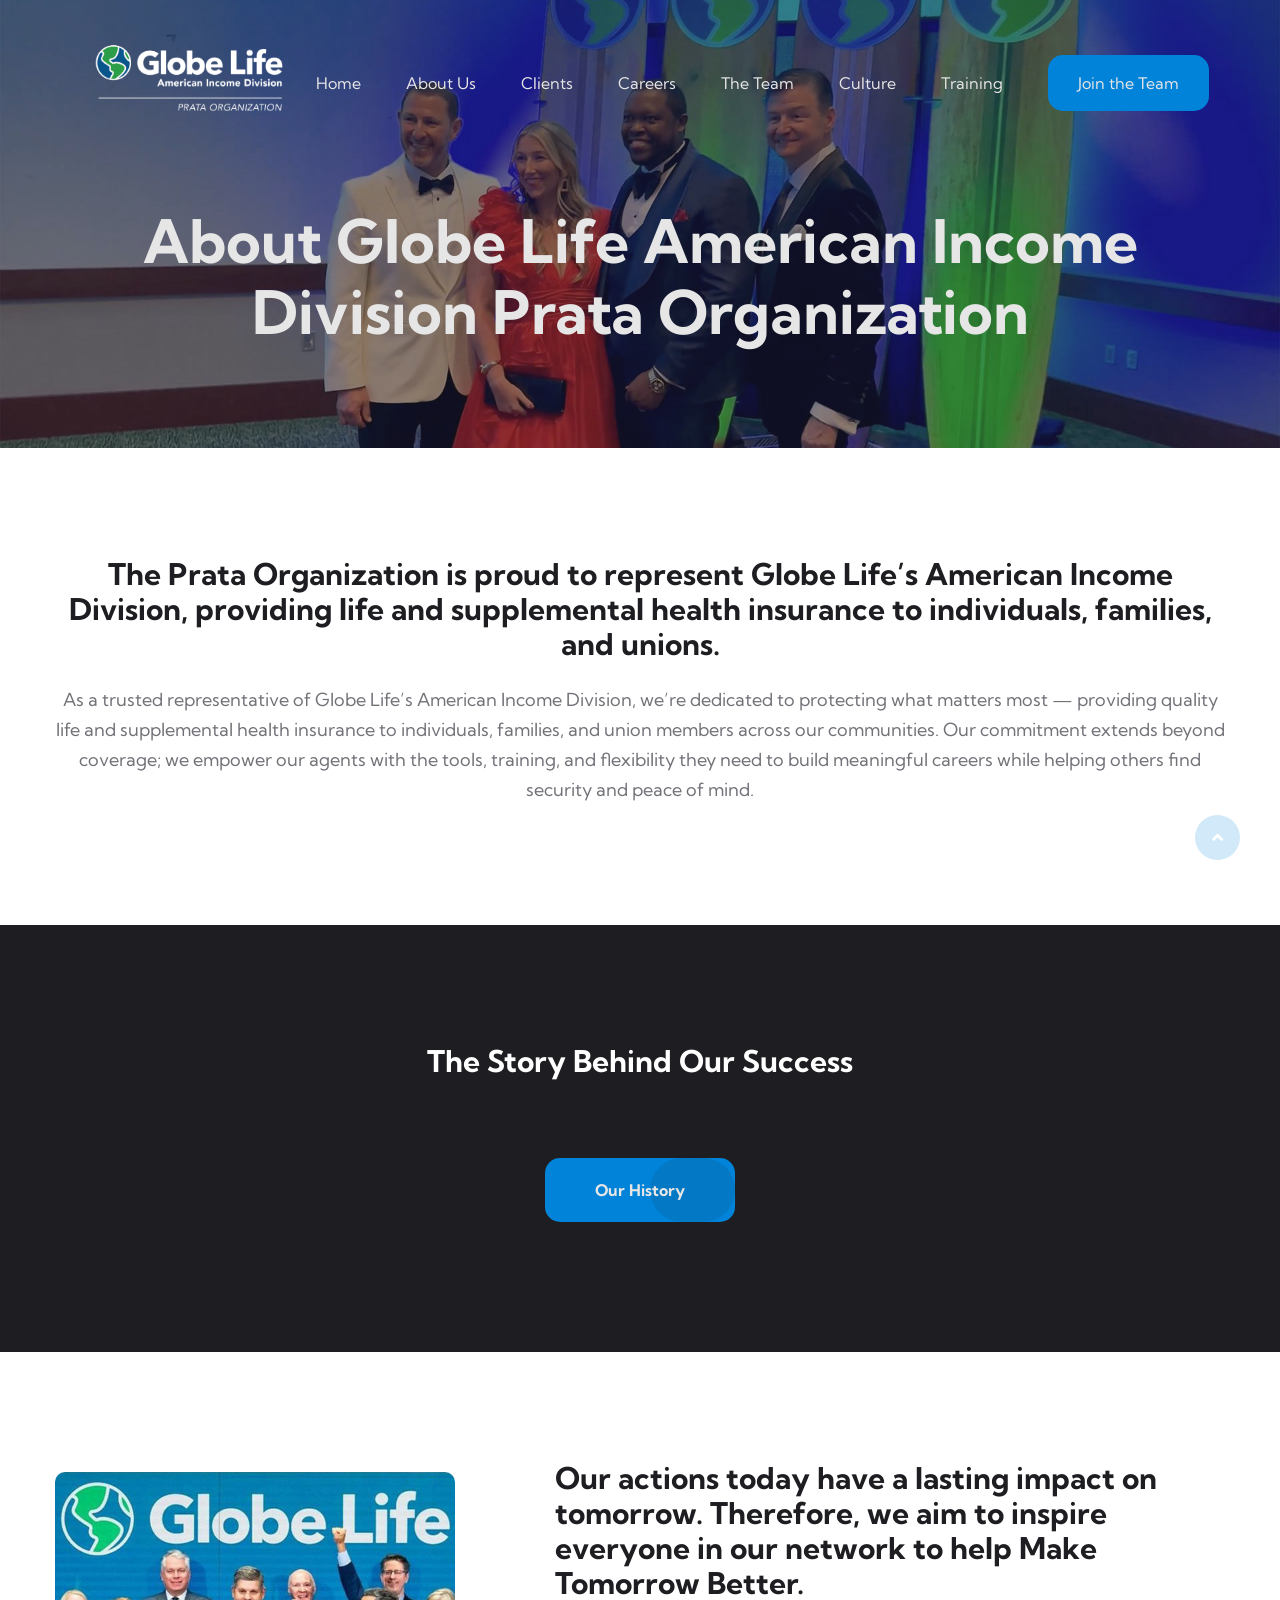
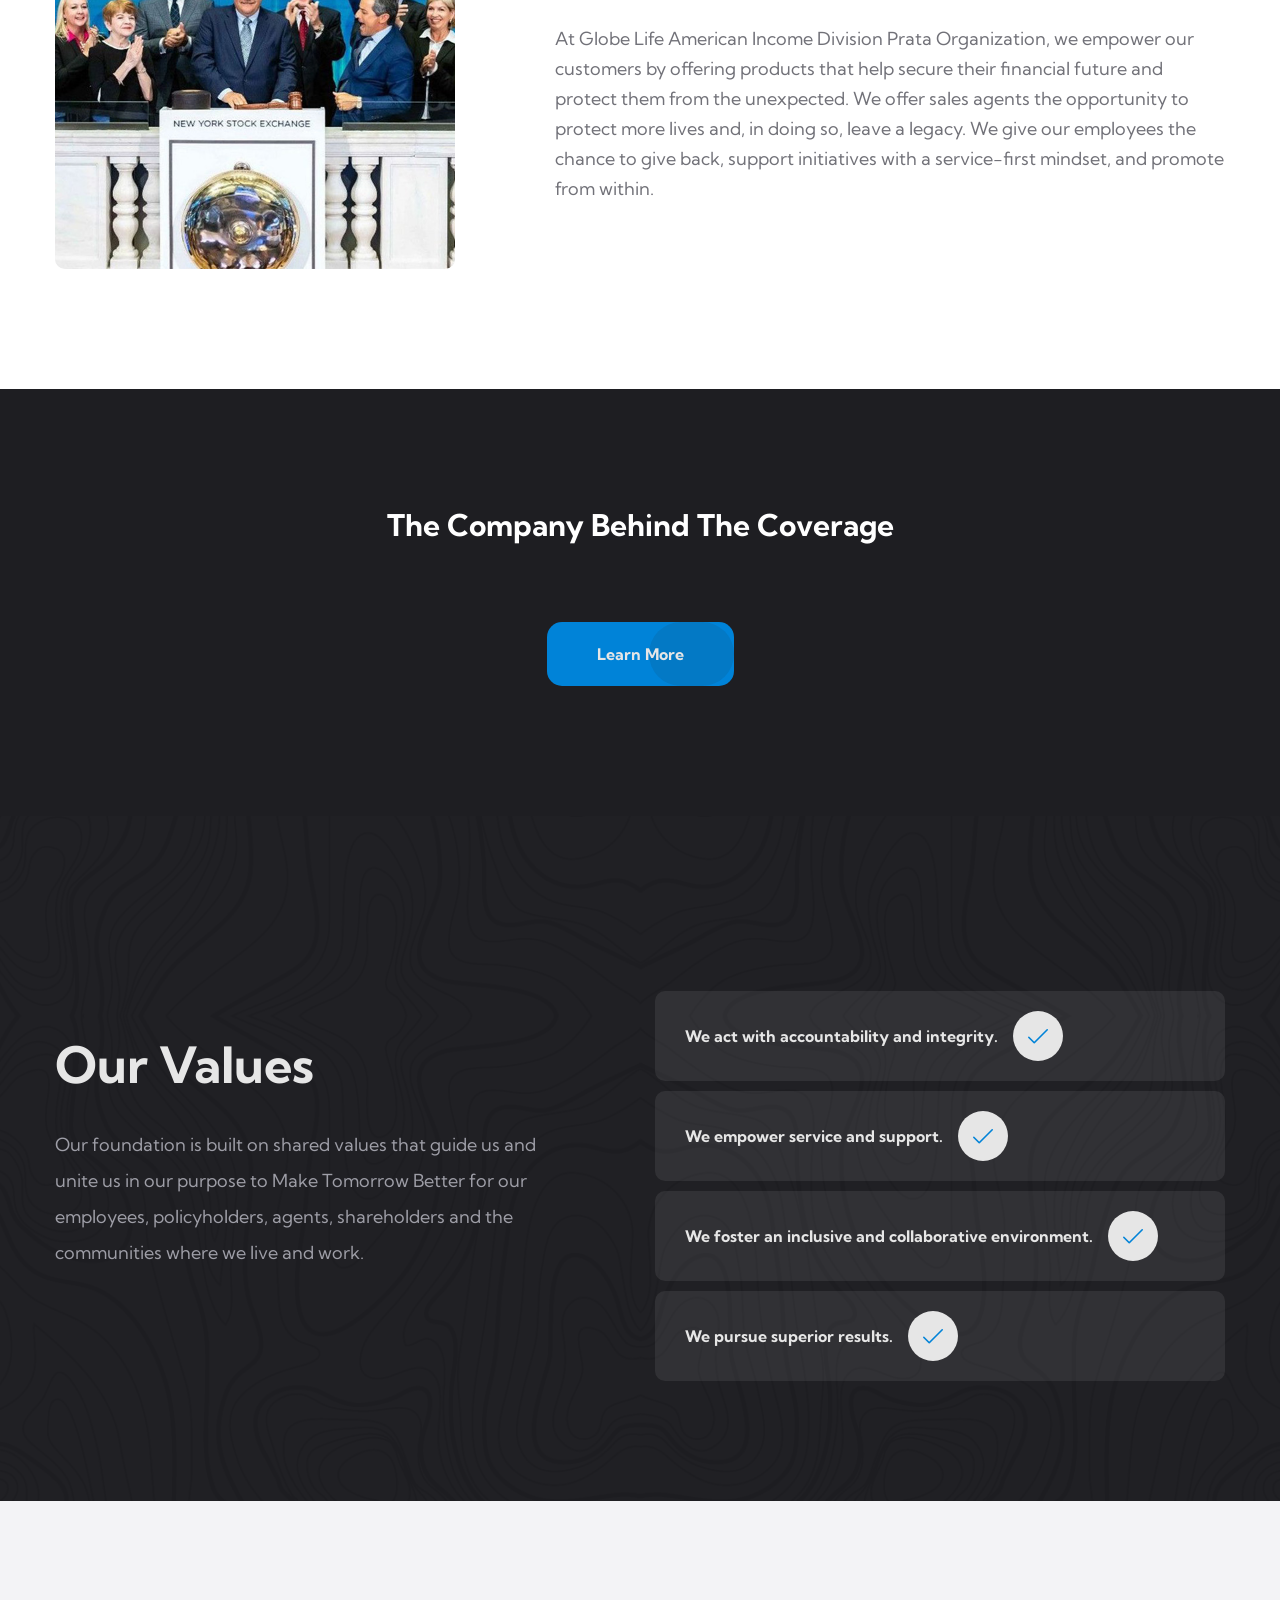
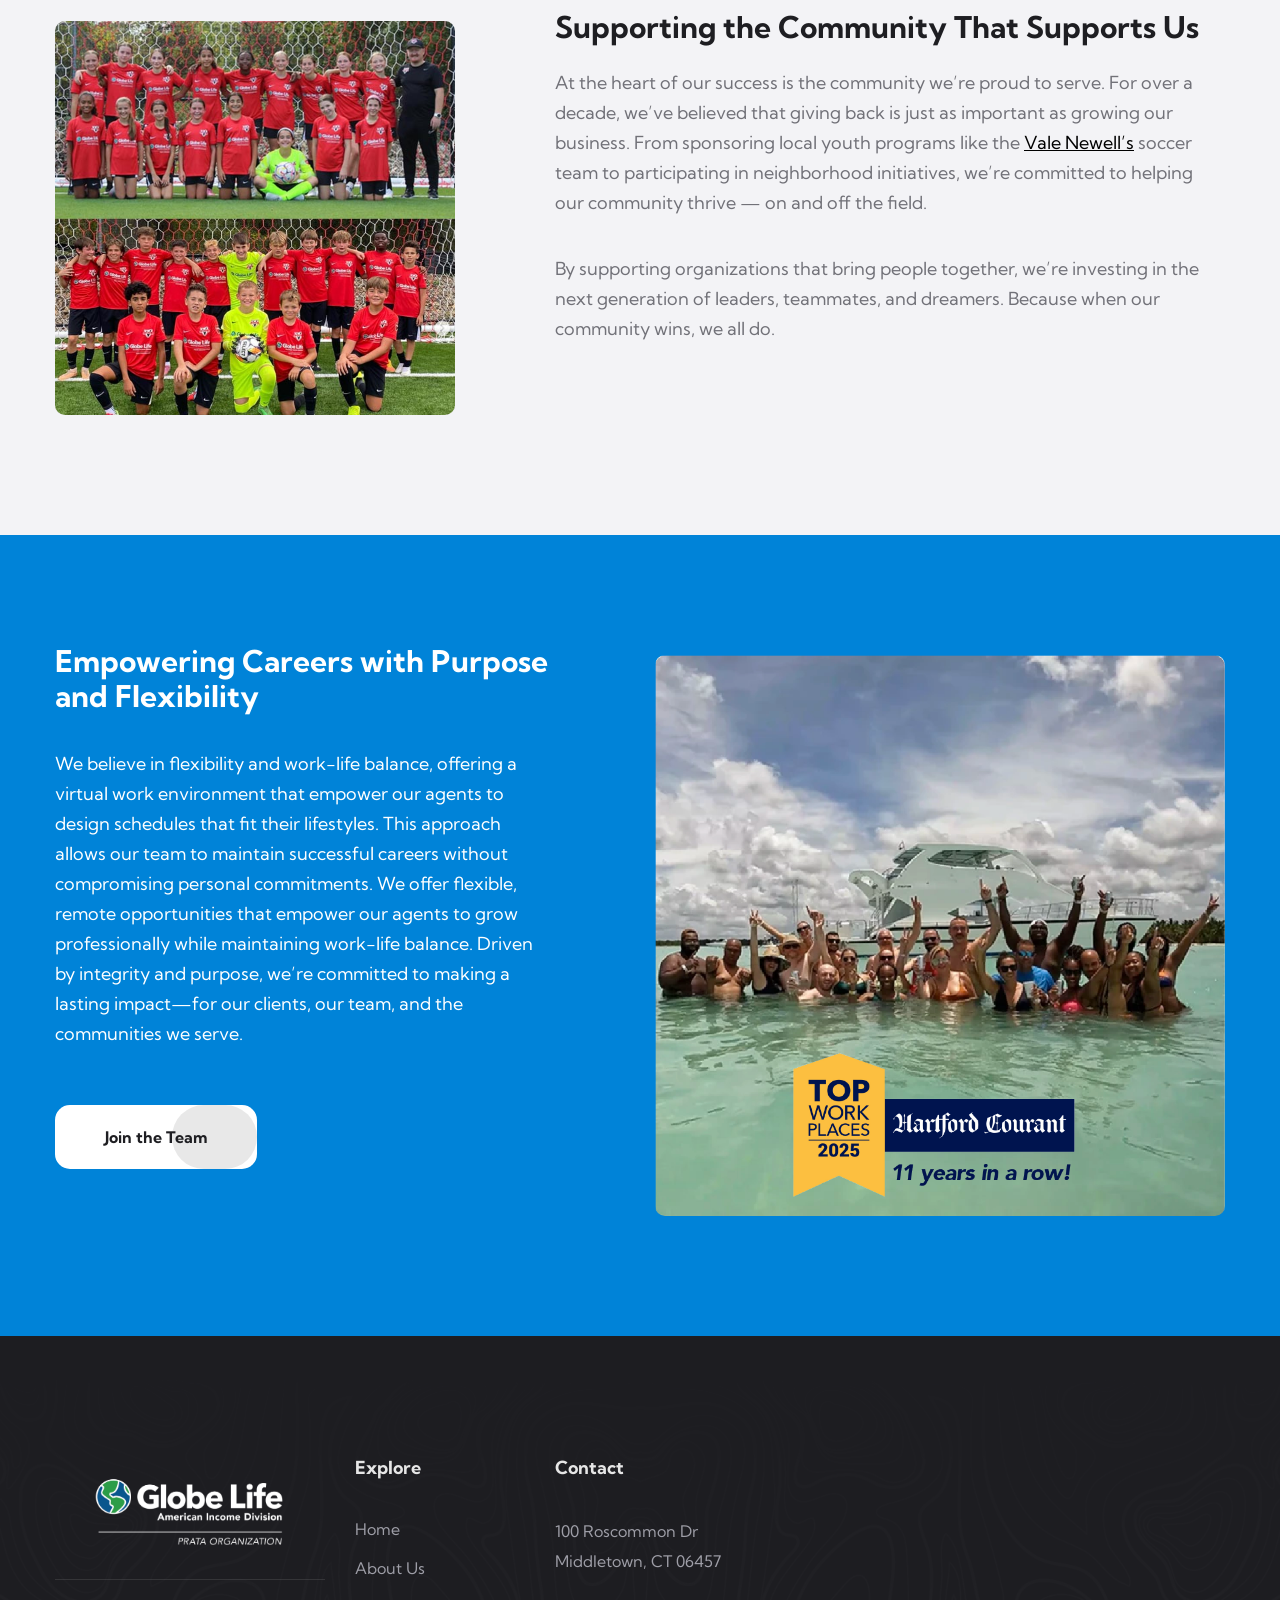
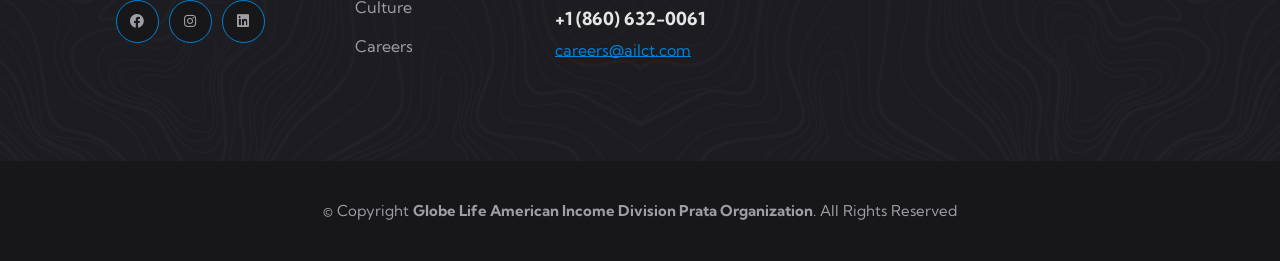
==== commit e8db1584: "Update Update" ====
--- a/about-dev.html
+++ b/about-dev.html
@@ -71,9 +71,9 @@
                             <a href="index.html"><img src="assets/images/pratalogo.png" alt=""></a>
                         </div>
                         <div class="main-menu-wrapper__social">
-                            <a href="https://www.facebook.com/prataorganization/" class="clr-fb"><i class="fab fa-facebook"></i></a>
-                            <a href="https://www.instagram.com/prata_organization" class="clr-ins"><i class="fab fa-instagram"></i></a>
-                            <a href="https://www.instagram.com/prata_organization" class="clr-dri"><i class="fab fa-linkedin"></i></a>
+                            <a href="https://www.facebook.com/prataorganization/" target="_blank" class="clr-fb"><i class="fab fa-facebook"></i></a>
+                            <a href="https://www.instagram.com/prata_organization" target="_blank" class="clr-ins"><i class="fab fa-instagram"></i></a>
+                            <a href="https://www.instagram.com/prata_organization" target="_blank" class="clr-dri"><i class="fab fa-linkedin"></i></a>
                         </div>
                     </div>
                     <div class="main-menu-wrapper__main-menu">
@@ -127,36 +127,50 @@
         <section class="reasons">
             <div class="container">
 
-                <div class="row"  style="margin-top:-25px;">
-                    <div class="col-xl-5 col-lg-6" >
+                <div class="row">
+                    <div class="col-xl-12 col-lg-12" >
                         <div class="reasons__right" style=" margin-right:0;">
-                            <div class="section-title text-left">
+                            <div class="section-title text-center">
                                 <h2 class="section-title__title" style="font-size: 30px; line-height:35px; margin-right:0">
                                     The Prata Organization is proud to represent Globe Life’s American Income Division, providing life and supplemental health insurance to individuals, families, and unions.</h2>
                             </div>
-                            <p class="reasons__text" style="line-height:30px;">We believe in flexibility and work-life balance, offering a virtual work environment that empower our agents to design schedules that fit their lifestyles. This approach allows our team to maintain successful careers without compromising personal commitments.
-
-                                We offer flexible, remote opportunities that empower our agents to grow professionally while maintaining work-life balance.
-
-                                Driven by integrity and purpose, we’re committed to making a lasting impact—for our clients, our team, and the communities we serve.</p>
+                            <p class="reasons__text text-center" style="line-height:30px;">
+														As a trusted representative of Globe Life’s American Income Division, we’re dedicated to protecting what matters most — providing quality life and supplemental health insurance to individuals, families, and union members across our communities. 
+														Our commitment extends beyond coverage; we empower our agents with the tools, training, and flexibility they need to build meaningful careers while helping others find security and peace of mind.</p> 
+                        </div>
+                    </div>
+                </div>
+            </div>
+        </section>
+        <!--Reasons End-->
+								
+				<!--Parallax Start-->
+        <section class="parallax">
+						<div class="parallax-bg" style="background-image: url(assets/images/About-Globe-Life-img.webp); ">
+            </div>
+            <div class="container">
+
+                <div class="row">
+                    <div class="col-xl-12 col-lg-12" >
+                        <div class="reasons__right text-center" style=" margin-right:0;">
+                            <div class="section-title text-center position-relative">
+                                <h2 class="section-title__title text-white" style="font-size: 30px; line-height:35px; margin-right:0">The Story Behind Our Success</h2>
+                            </div>                            
                             <br>
-                            <h2><strong>Our History</strong></h2>
-                            <a href="https://www.ailife.com/about/history" class="thm-btn reasons__btn" style="margin-top:20px"><span>Learn More</span></a>
-                            <br>
-                        </div>
-                    </div>
-                    <div class="col-xl-7 col-lg-6" style="">
-                        <div class="reasons__left">
-                            <div class="reasons__img">
-                                <img src="assets/images/aboutgraphic.webp" alt="">
-                                <div class="reasons__img-shape-1"></div>
-                                <div class="reasons__img-shape-2"></div>
-                            </div>
-                        </div>
-                    </div>
-                </div>
-                <div class="row"  style="margin-top:50px;">
-                    <div class="col-xl-7 col-lg-6" style="margin-left:-60px">
+                            <a href="https://www.ailife.com/about/history" class="thm-btn reasons__btn" style="margin-top:20px"><span>Our History</span></a>                            
+                        </div>
+                    </div>
+                </div>
+								
+            </div>
+        </section>
+        <!--Parallax End-->
+				
+				<!--Reasons Start-->
+        <section class="reasons">
+            <div class="container">                
+                <div class="row">
+                    <div class="col-xl-5 col-lg-6">
                         <div class="reasons__left">
                             <div class="reasons__img">
                                 <img src="assets/images/about-main.jpg" alt="">
@@ -165,25 +179,44 @@
                             </div>
                         </div>
                     </div>
-                    <div class="col-xl-5 col-lg-6">
+                    <div class="col-xl-7 col-lg-6">
                         <div class="reasons__right">
                             <div class="section-title text-left">
                                 <h2 class="section-title__title" style="font-size: 30px; line-height:35px;">
                                     Our actions today have a lasting impact on tomorrow. Therefore, we aim to inspire everyone in our network to help Make Tomorrow Better.</h2>
                             </div>
-                            <p class="reasons__text" style="line-height:30px;">At Globe Life American Income Division Prata Organization, we empower our customers by offering products that help secure their financial future and protect them from the unexpected. We offer sales agents the opportunity to protect more lives and, in doing so, leave a legacy. We give our employees the chance to give back, support initiatives with a service-first mindset, and promote from within.</p>
+                            <p class="reasons__text" style="line-height:30px;">At Globe Life American Income Division Prata Organization, we empower our customers by offering products that help secure their financial future and protect them from the unexpected. We offer sales agents the opportunity to protect more lives and, in doing so, leave a legacy. We give our employees the chance to give back, support initiatives with a service-first mindset, and promote from within.</p>                            
+                        </div>
+                    </div>
+                </div>
+            </div>
+        </section>
+        <!--Reasons End-->
+				
+				<!--Parallax Start-->
+        <section class="parallax">
+						<div class="parallax-bg" style="background-image: url(assets/images/about-company-behind.webp); ">
+            </div>
+            <div class="container">
+
+                <div class="row">
+                    <div class="col-xl-12 col-lg-12" >
+                        <div class="reasons__right text-center" style=" margin-right:0;">
+                            <div class="section-title text-center position-relative">
+                                <h2 class="section-title__title text-white" style="font-size: 30px; line-height:35px; margin-right:0">The Company Behind The Coverage</h2>
+                            </div>                            
                             <br>
-                            <h2><strong>The Company Behind The Coverage</strong></h2>
-                            <a href="https://www.ailife.com/about" class="thm-btn reasons__btn" style="margin-top:20px"><span>Learn More</span></a>
-                        </div>
-                    </div>
-                </div>
-            </div>
-        </section>
-        <!--Reasons End-->
+                            <a href="https://www.ailife.com/about" class="thm-btn reasons__btn" style="margin-top:20px"><span>Learn More</span></a>                           
+                        </div>
+                    </div>
+                </div>
+								
+            </div>
+        </section>
+        <!--Parallax End-->
 
         <!--Core Features Start-->
-        <section class="core-features">
+        <section class="core-features" style="margin-top: 0px;">
             <div class="core-features-bg" style="background-image: url(assets/images/backgrounds/core-features-bg-invrt.jpg); ">
             </div>
             <div class="container">
@@ -244,7 +277,72 @@
                 </div>
             </div>
         </section>
-        <!--Core Features End-->
+        <!--Core Features End-->				
+				
+				<!--Reasons Start-->
+        <section class="reasons" style="background: #f3f3f6;">
+            <div class="container">                
+                <div class="row">
+                    <div class="col-xl-5 col-lg-6">
+                        <div class="reasons__left">
+                            <div class="reasons__img">
+                                <img src="assets/images/Vale-Soccer.jpg" alt="">
+                                <div class="reasons__img-shape-1"></div>
+                                <div class="reasons__img-shape-2"></div>
+                            </div>
+                        </div>
+                    </div>
+                    <div class="col-xl-7 col-lg-6">
+                        <div class="reasons__right">
+                            <div class="section-title text-left">
+                                <h2 class="section-title__title" style="font-size: 30px; line-height:35px;">Supporting the Community That Supports Us</h2>
+                            </div>
+                            <p class="reasons__text" style="line-height:30px;">At the heart of our success is the community we’re proud to serve. For over a decade, we’ve believed that giving back is
+just as important as growing our business. From sponsoring local youth programs like the <a href="https://valesc.com/valenewells/" target="_blank" style="color:#000;text-decoration:underline;">Vale Newell’s</a> soccer team to participating in neighborhood initiatives, we’re committed to helping our community thrive — on and off the field.</p><br>
+														<p class="reasons__text" style="line-height:30px;">By supporting organizations that bring people together, we’re investing in the next generation of leaders, teammates, and dreamers. Because when our community wins, we all do.</p> 
+                        </div>
+                    </div>
+                </div>
+            </div>
+        </section>
+        <!--Reasons End-->
+				
+				<!--Reasons Start-->
+        <section class="reasons" style="background-color: var(--moniz-primary, #fc653c);">
+            <div class="container">                
+                <div class="row">
+                    <div class="col-xl-6 col-lg-6">
+                        <div class="reasons__left">
+														
+                            <div class="section-title text-left">
+                                <h2 class="section-title__title text-white" style="font-size: 30px; line-height:35px;">Empowering Careers with Purpose and Flexibility</h2>
+                            </div>
+                            <p class="reasons__text text-white" style="line-height:30px;">We believe in flexibility and work-life balance, offering a
+virtual work environment that empower our agents to
+design schedules that fit their lifestyles. This approach
+allows our team to maintain successful careers without
+compromising personal commitments. We offer flexible,
+remote opportunities that empower our agents to grow
+professionally while maintaining work-life balance. Driven
+by integrity and purpose, we’re committed to making a
+lasting impact—for our clients, our team, and the
+communities we serve.</p>   <br>
+                            <a href="https://prataorganization.com/team.html" class="thm-btn light reasons__btn" style="margin-top:20px"><span>Join the Team</span></a>                          
+                        </div>
+                    </div>
+                    <div class="col-xl-6 col-lg-6">
+                        <div class="reasons__right">
+														<div class="reasons__img">
+                                <img src="assets/images/Best Workplace Photo.png" alt="">
+                                <div class="reasons__img-shape-1"></div>
+                                <div class="reasons__img-shape-2"></div>
+                            </div>
+                        </div>
+                    </div>
+                </div>
+            </div>
+        </section>
+        <!--Reasons End-->
 
         <!--Counter One Start
         <section class="counters-one">
@@ -301,9 +399,9 @@
                                 <!--    <p class="footer-widget__about-text">Welcome to our website design agency. Lore ipsum
                                         simply text amet cing elit.</p> -->
                                 <div class="footer-widget__about-social-list" style="justify-content: center">
-                                    <a href="https://www.facebook.com/prataorganization/" class="clr-fb"><i class="fab fa-facebook"></i></a>
-                                    <a href="https://www.instagram.com/prata_organization" class="clr-ins"><i class="fab fa-instagram"></i></a>
-                                    <a href="https://www.instagram.com/prata_organization" class="clr-dri"><i class="fab fa-linkedin"></i></a>
+                                    <a href="https://www.facebook.com/prataorganization/" target="_blank" class="clr-fb"><i class="fab fa-facebook"></i></a>
+                                    <a href="https://www.instagram.com/prata_organization" target="_blank" class="clr-ins"><i class="fab fa-instagram"></i></a>
+                                    <a href="https://www.instagram.com/prata_organization" target="_blank" class="clr-dri"><i class="fab fa-linkedin"></i></a>
                                 </div>
                             </div>
                         </div>
@@ -382,9 +480,9 @@
             </ul><!-- /.mobile-nav__contact -->
             <div class="mobile-nav__top">
                 <div class="mobile-nav__social">
-                    <a href="https://www.facebook.com/prataorganization/" class="clr-fb"><i class="fab fa-facebook"></i></a>
-                    <a href="https://www.instagram.com/prata_organization" class="clr-ins"><i class="fab fa-instagram"></i></a>
-                    <a href="https://www.instagram.com/prata_organization" class="clr-dri"><i class="fab fa-linkedin"></i></a>
+                    <a href="https://www.facebook.com/prataorganization/" target="_blank" class="clr-fb"><i class="fab fa-facebook"></i></a>
+                    <a href="https://www.instagram.com/prata_organization" target="_blank" class="clr-ins"><i class="fab fa-instagram"></i></a>
+                    <a href="https://www.instagram.com/prata_organization" target="_blank" class="clr-dri"><i class="fab fa-linkedin"></i></a>
                 </div><!-- /.mobile-nav__social -->
             </div><!-- /.mobile-nav__top -->
         </div>
--- a/assets/css/moniz.css
+++ b/assets/css/moniz.css
@@ -240,6 +240,26 @@
   overflow: hidden;
 }
 
+.thm-btn.light {
+  position: relative;
+  display: inline-block;
+  vertical-align: middle;
+  -webkit-appearance: none;
+  border: none;
+  outline: none !important;
+  -webkit-backface-visibility: hidden;
+  backface-visibility: hidden;
+  background-color: var(--moniz-light, #ffffff);
+  color: var(--moniz-black, #ffffff);
+  font-size: 16px;
+  font-weight: 700;
+  padding: 14px 50px;
+  -webkit-transition: 500ms;
+  transition: 500ms;
+  border-radius: 15px;
+  overflow: hidden;
+}
+
 .thm-btn:before {
   position: absolute;
   right: 0;
@@ -4359,6 +4379,7 @@
   height: 43px;
   width: 43px;
   background-color: #17171a;
+	border: 1px solid var(--moniz-primary, #fc653c);
   -webkit-transition: all 500ms ease;
   transition: all 500ms ease;
 }
@@ -4370,6 +4391,7 @@
 .footer-widget__about-social-list a:hover {
   background-color: var(--moniz-primary, #fc653c);
   color: var(--moniz-base, #ffffff);
+	border: 1px solid var(--moniz-base, #ffffff);
 }
 
 .footer-widget__explore-list li + li {
@@ -8111,6 +8133,29 @@
 }
 
 /*--------------------------------------------------------------
+# Parallax
+--------------------------------------------------------------*/
+.parallax {
+  position: relative;
+  display: block;
+  background-color: var(--moniz-black, #1e1e22);
+  padding: 130px 0 130px;
+}
+
+.parallax-bg {
+  position: absolute;
+  top: 0;
+  bottom: 0;
+  left: 0;
+  right: 0;
+	background-attachment: fixed;
+  background-repeat: no-repeat;
+  background-size: cover;
+  background-position: center;
+  opacity: 0.6;
+}
+
+/*--------------------------------------------------------------
 ## Error Page
 --------------------------------------------------------------*/
 .error-page {
--- a/assets/css/moniz-responsive.css
+++ b/assets/css/moniz-responsive.css
@@ -1389,7 +1389,7 @@
 /////////
 --------------------------------------------------------------*/
 
-@media only screen and (min-width: 1360px) and (max-width: 1790px) {
+@media only screen and (min-width: 1500px) and (max-width: 1790px) {
     .main-menu-wrapper__logo {
         margin-right: 40px;
     }
@@ -1398,8 +1398,57 @@
         width: 50%;
     }
 
-
-
+}
+
+@media only screen and (min-width: 1448px) and (max-width: 1500px) {
+    .main-menu-wrapper__logo {
+        margin-right: 0px;
+    }
+
+    .main-menu-wrapper__main-menu {
+        width: 50%;
+    }
+		
+		.main-menu-wrapper__social {
+				padding-left: 30px;
+		}
+
+}
+
+@media only screen and (min-width: 1382px) and (max-width: 1448px) {
+    .main-menu-wrapper__logo {
+        margin-right: 0px;
+    }
+
+    .main-menu-wrapper__main-menu {
+        width: 50%;
+    }
+		
+		.main-menu-wrapper__social {
+				padding-left: 30px;
+		}
+
+		.main-menu .main-menu__list > li + li, .stricky-header .main-menu__list > li + li {
+				margin-left: 35px;
+		}
+}
+
+@media only screen and (min-width: 1360px) and (max-width: 1382px) {
+    .main-menu-wrapper__logo {
+        margin-right: 0px;
+    }
+
+    .main-menu-wrapper__main-menu {
+        width: 50%;
+    }
+		
+		.main-menu-wrapper__social {
+				padding-left: 30px;
+		}
+
+		.main-menu .main-menu__list > li + li, .stricky-header .main-menu__list > li + li {
+				margin-left: 28px;
+		}
 }
 
 
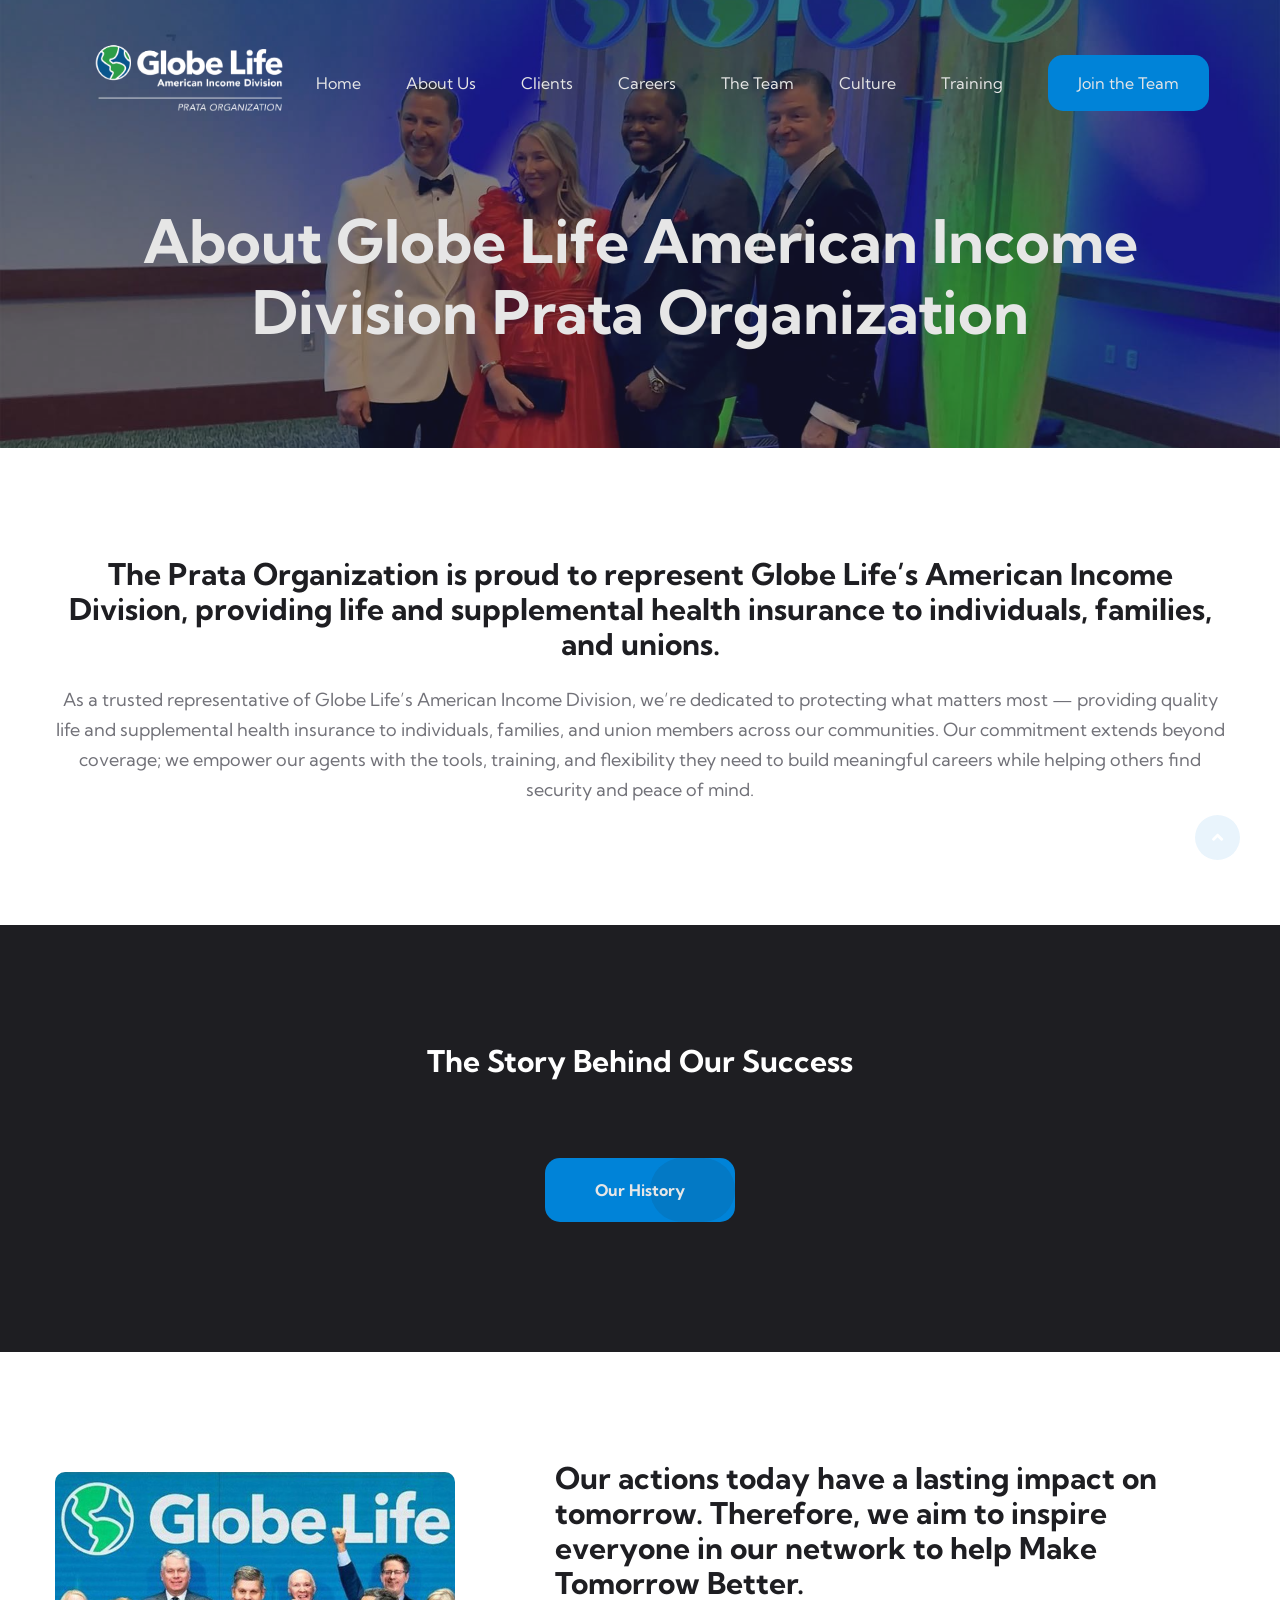
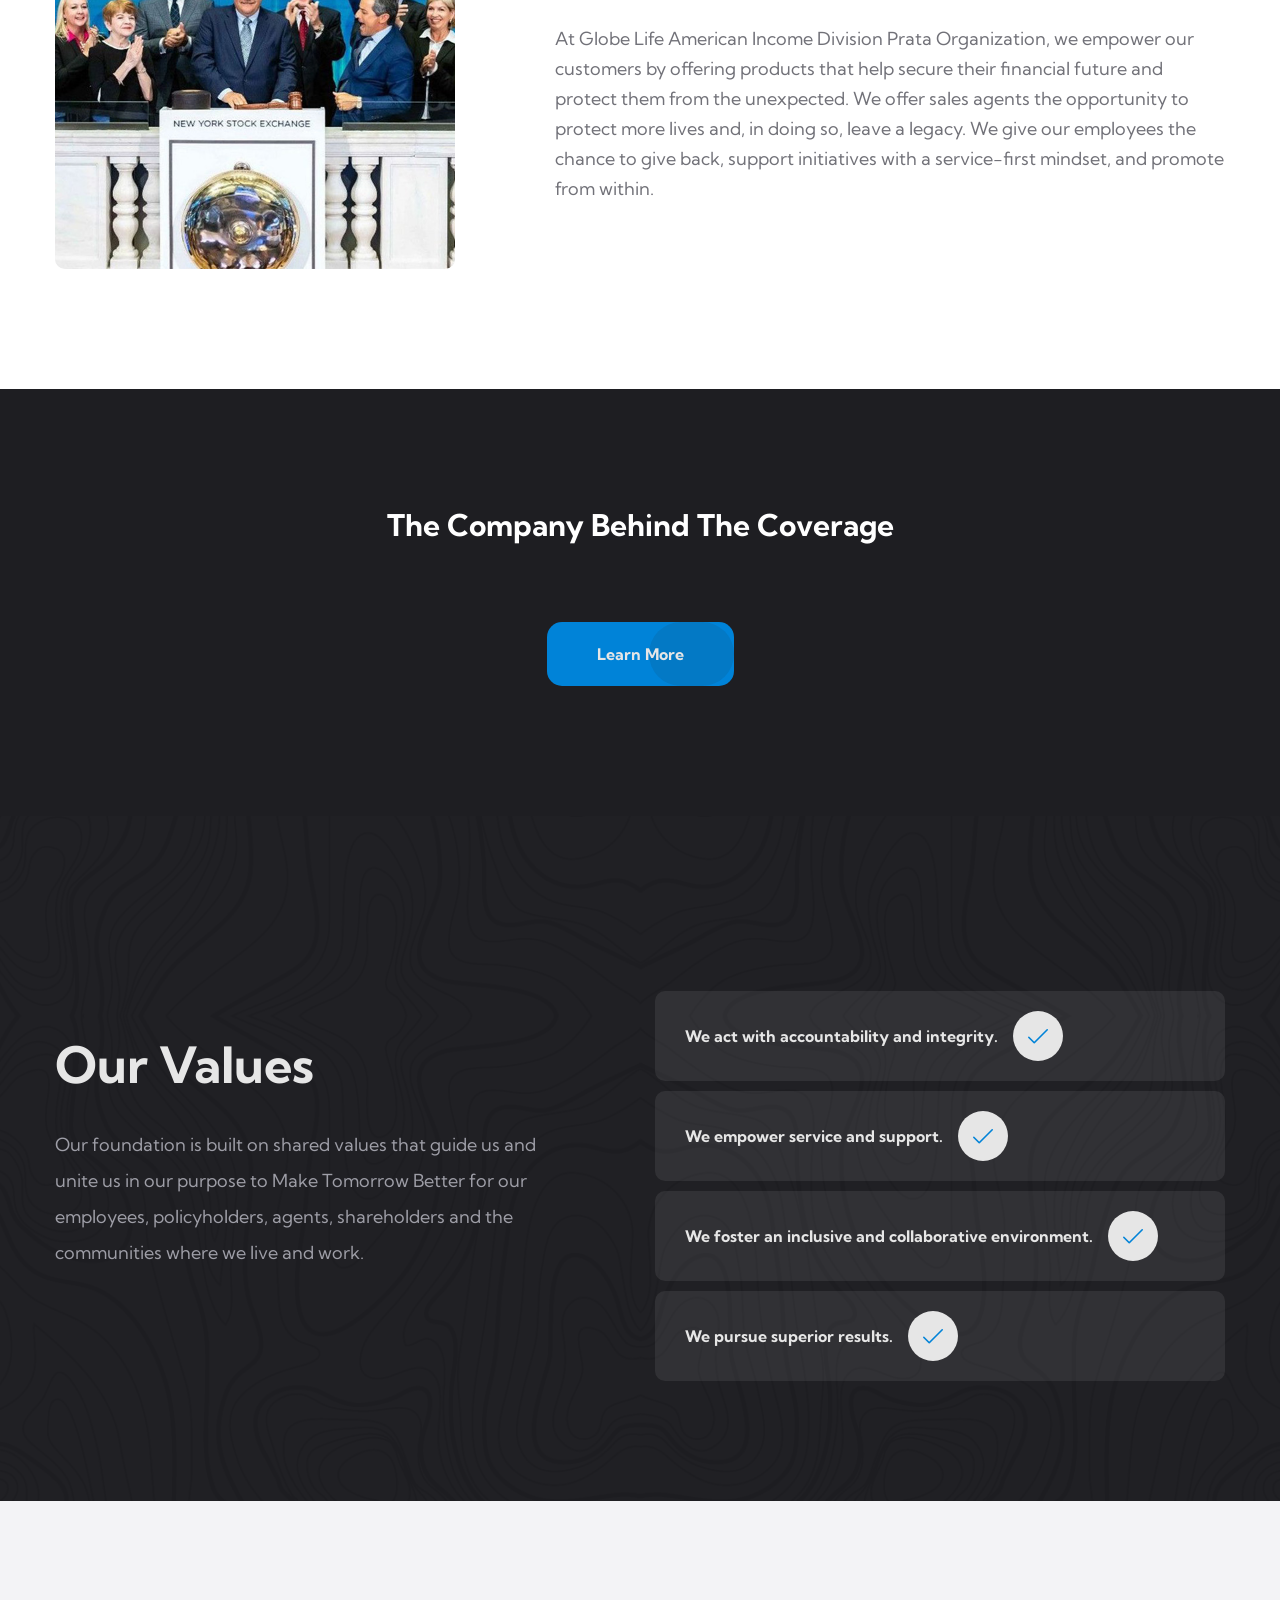
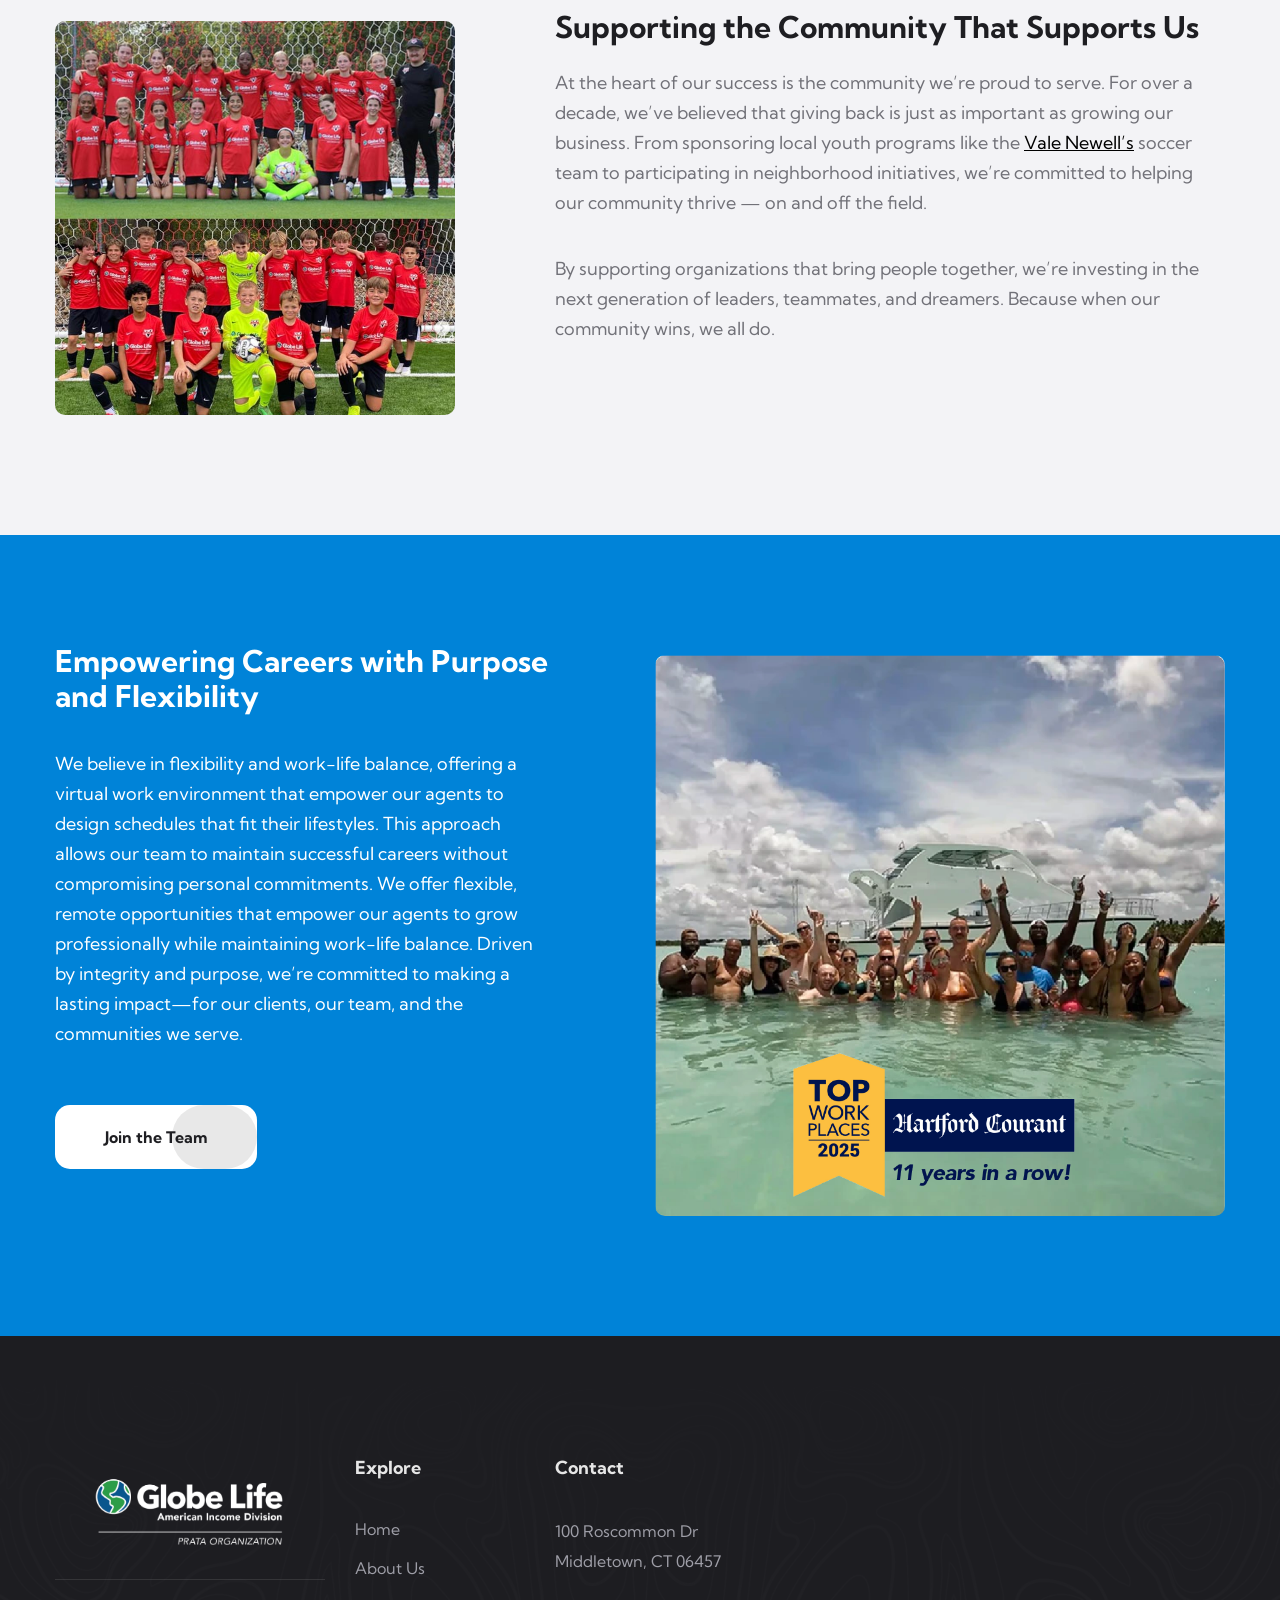
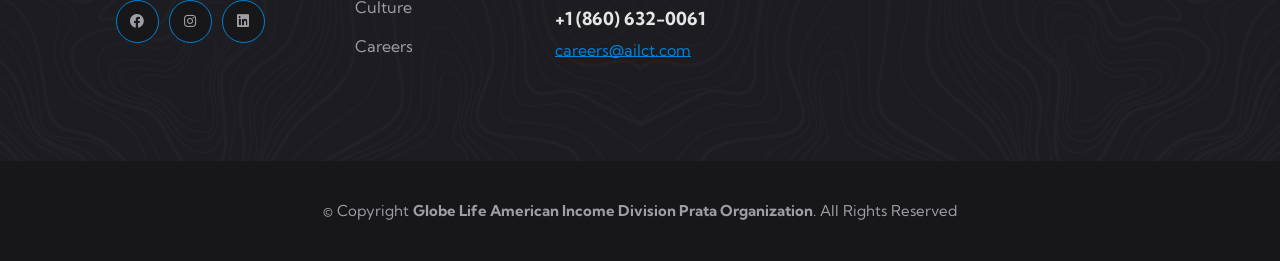
==== commit c2dd6157: "Update Update" ====
--- a/about-dev.html
+++ b/about-dev.html
@@ -73,7 +73,7 @@
                         <div class="main-menu-wrapper__social">
                             <a href="https://www.facebook.com/prataorganization/" target="_blank" class="clr-fb"><i class="fab fa-facebook"></i></a>
                             <a href="https://www.instagram.com/prata_organization" target="_blank" class="clr-ins"><i class="fab fa-instagram"></i></a>
-                            <a href="https://www.instagram.com/prata_organization" target="_blank" class="clr-dri"><i class="fab fa-linkedin"></i></a>
+                            <a href="https://www.linkedin.com/company/globe-life-american-income-division-prata-organization/" target="_blank" class="clr-dri"><i class="fab fa-linkedin"></i></a>
                         </div>
                     </div>
                     <div class="main-menu-wrapper__main-menu">
@@ -318,15 +318,10 @@
                                 <h2 class="section-title__title text-white" style="font-size: 30px; line-height:35px;">Empowering Careers with Purpose and Flexibility</h2>
                             </div>
                             <p class="reasons__text text-white" style="line-height:30px;">We believe in flexibility and work-life balance, offering a
-virtual work environment that empower our agents to
-design schedules that fit their lifestyles. This approach
-allows our team to maintain successful careers without
-compromising personal commitments. We offer flexible,
-remote opportunities that empower our agents to grow
-professionally while maintaining work-life balance. Driven
-by integrity and purpose, we’re committed to making a
-lasting impact—for our clients, our team, and the
-communities we serve.</p>   <br>
+virtual work environment that empower our agents to design schedules that fit their lifestyles. This approach allows our team to maintain successful careers without
+compromising personal commitments. We offer flexible, remote opportunities that empower our agents to grow
+professionally while maintaining work-life balance. Driven by integrity and purpose, we’re committed to making a
+lasting impact—for our clients, our team, and the communities we serve.</p>   <br>
                             <a href="https://prataorganization.com/team.html" class="thm-btn light reasons__btn" style="margin-top:20px"><span>Join the Team</span></a>                          
                         </div>
                     </div>
@@ -401,7 +396,7 @@
                                 <div class="footer-widget__about-social-list" style="justify-content: center">
                                     <a href="https://www.facebook.com/prataorganization/" target="_blank" class="clr-fb"><i class="fab fa-facebook"></i></a>
                                     <a href="https://www.instagram.com/prata_organization" target="_blank" class="clr-ins"><i class="fab fa-instagram"></i></a>
-                                    <a href="https://www.instagram.com/prata_organization" target="_blank" class="clr-dri"><i class="fab fa-linkedin"></i></a>
+                                    <a href="https://www.linkedin.com/company/globe-life-american-income-division-prata-organization/" target="_blank" class="clr-dri"><i class="fab fa-linkedin"></i></a>
                                 </div>
                             </div>
                         </div>
@@ -482,7 +477,7 @@
                 <div class="mobile-nav__social">
                     <a href="https://www.facebook.com/prataorganization/" target="_blank" class="clr-fb"><i class="fab fa-facebook"></i></a>
                     <a href="https://www.instagram.com/prata_organization" target="_blank" class="clr-ins"><i class="fab fa-instagram"></i></a>
-                    <a href="https://www.instagram.com/prata_organization" target="_blank" class="clr-dri"><i class="fab fa-linkedin"></i></a>
+                    <a href="https://www.linkedin.com/company/globe-life-american-income-division-prata-organization/" target="_blank" class="clr-dri"><i class="fab fa-linkedin"></i></a>
                 </div><!-- /.mobile-nav__social -->
             </div><!-- /.mobile-nav__top -->
         </div>
--- a/assets/css/moniz.css
+++ b/assets/css/moniz.css
@@ -2444,6 +2444,22 @@
   border-radius: 50%;
 }
 
+.welcome-one__img .video-one__link {
+    position: absolute;
+    top: 50%;
+    left: 50%;
+    transform: translate(-50%, -50%);
+}
+
+.welcome-one_afterimg {
+	position: relative;
+  top: -70px;
+}
+
+.welcome-one_afterimg img {
+  max-width: 65%;
+}
+
 .welcome-one__trusted {
   position: absolute;
   border-radius: 50%;
@@ -2504,6 +2520,10 @@
   margin-top:60px;
   position: relative;
   display: block;
+}
+
+.welcome-one__right mt-0 {
+  margin-top:0px;
 }
 
 .welcome-one__right .section-title {
@@ -5613,10 +5633,6 @@
   justify-content: center;
   text-align: left;
 }
-.core-features__promicess-list li .text p {
-
-}
-
 
 .core-features__promicess-list li:before {
   position: absolute;
@@ -5665,6 +5681,34 @@
   color: var(--moniz-base, #ffffff);
   font-weight: 700;
   margin: 0;
+}
+
+/* ---- core-features hover ---- */
+.core-features__promicess-list.hover-effect li:hover:before {
+  background-color: var(--moniz-primary, #fc653c);
+  color: var(--moniz-base, #ffffff);
+}
+
+.core-features__promicess-list.hover-effect li:hover .text p {
+  color: var(--moniz-base, #ffffff);
+}
+
+.core-features__promicess-list.hover-effect li {
+	-webkit-transition: 500ms ease;
+  transition: 500ms ease;
+}
+
+.core-features__promicess-list.hover-effect li:focus {
+  transform: scale(1.05);
+  outline: none;
+}
+
+.core-features__promicess-list.hover-effect li {
+  cursor: pointer;
+}
+
+.core-features__promicess-list.hover-effect li[tabindex] {
+  outline: none;
 }
 
 /*--------------------------------------------------------------
